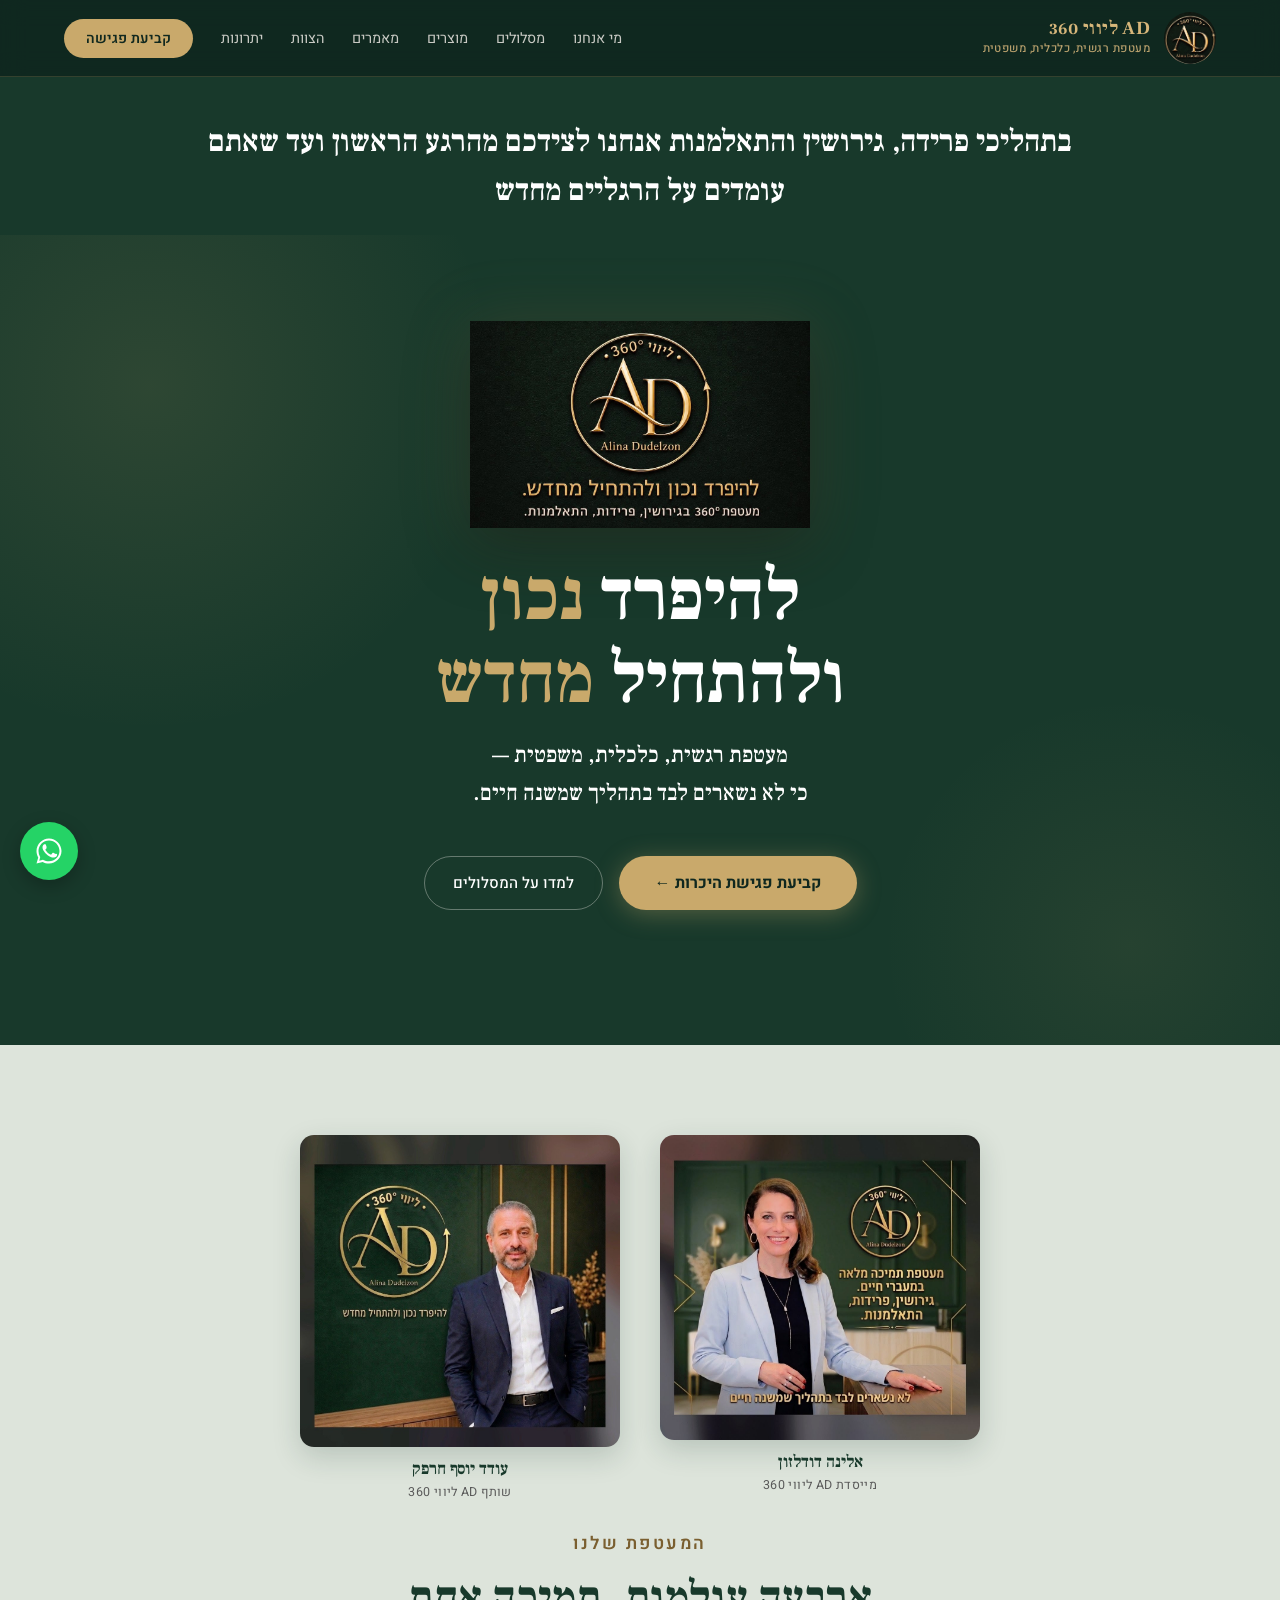
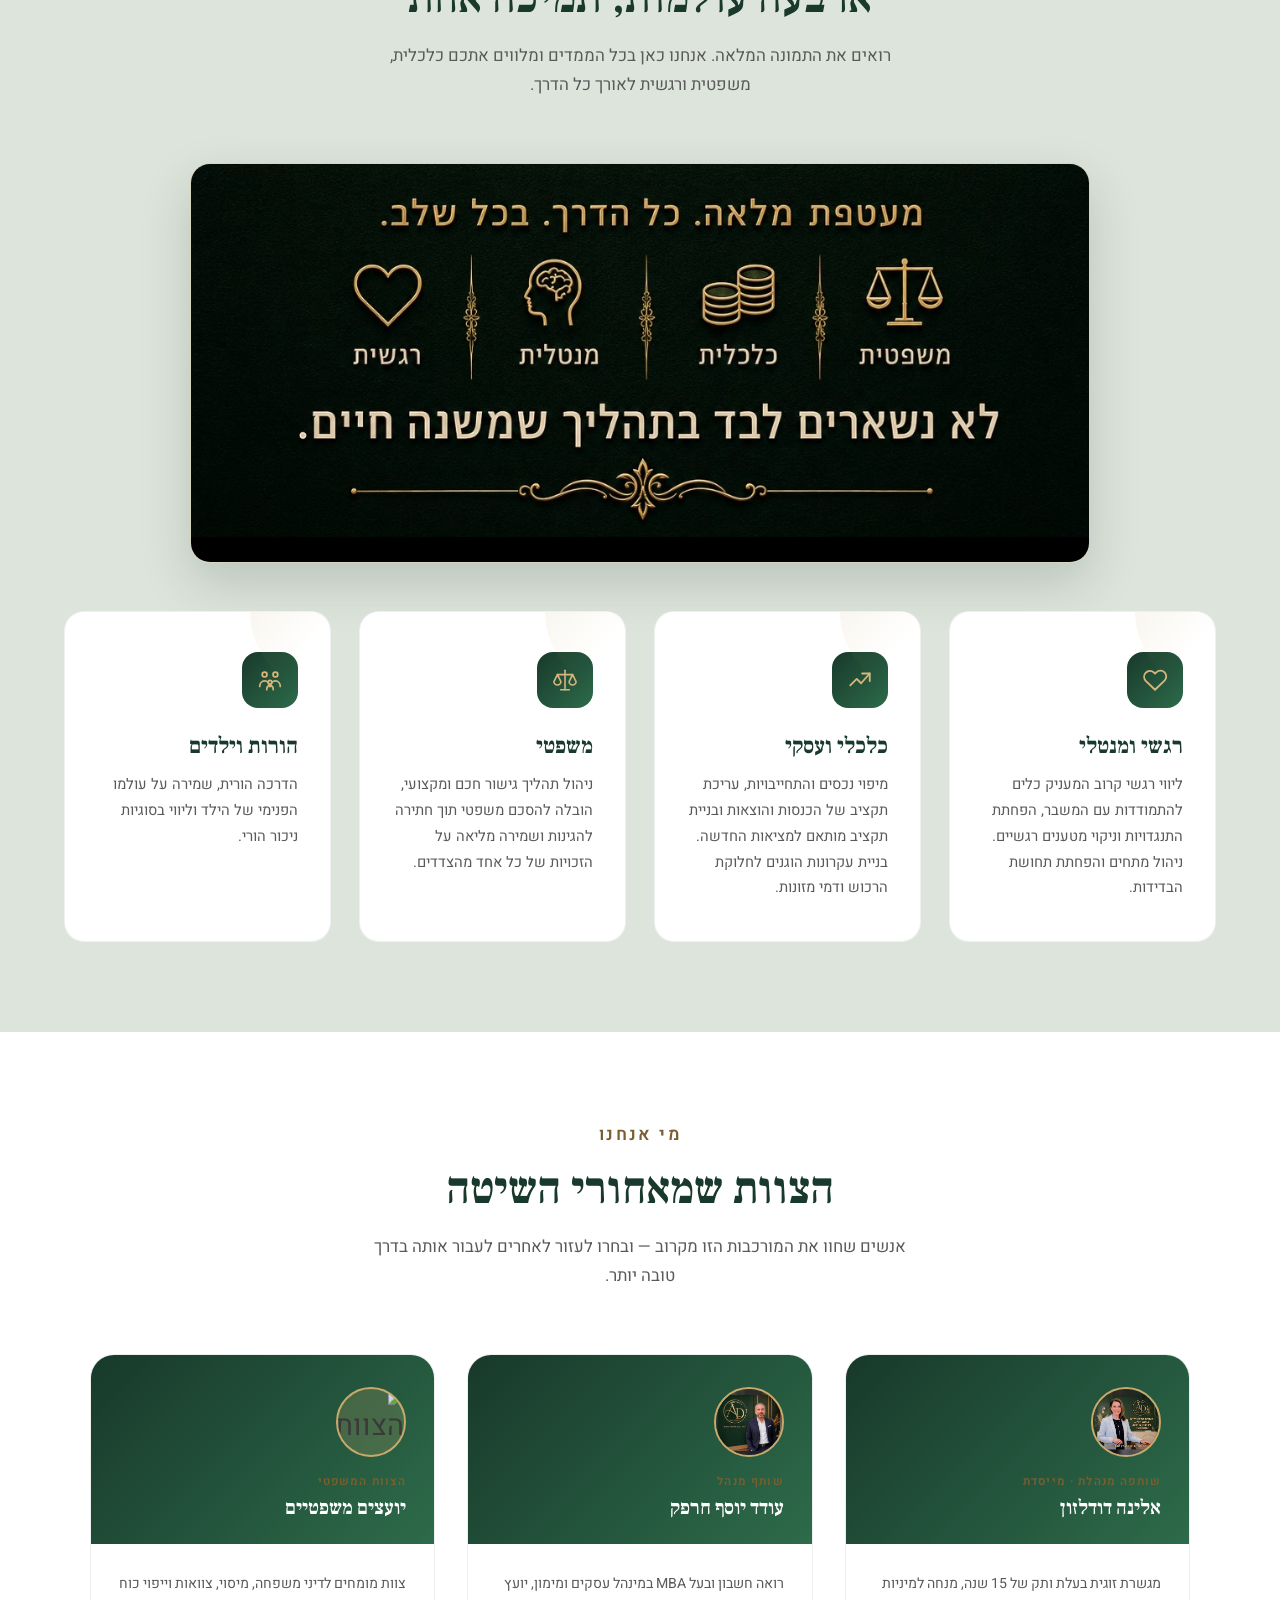
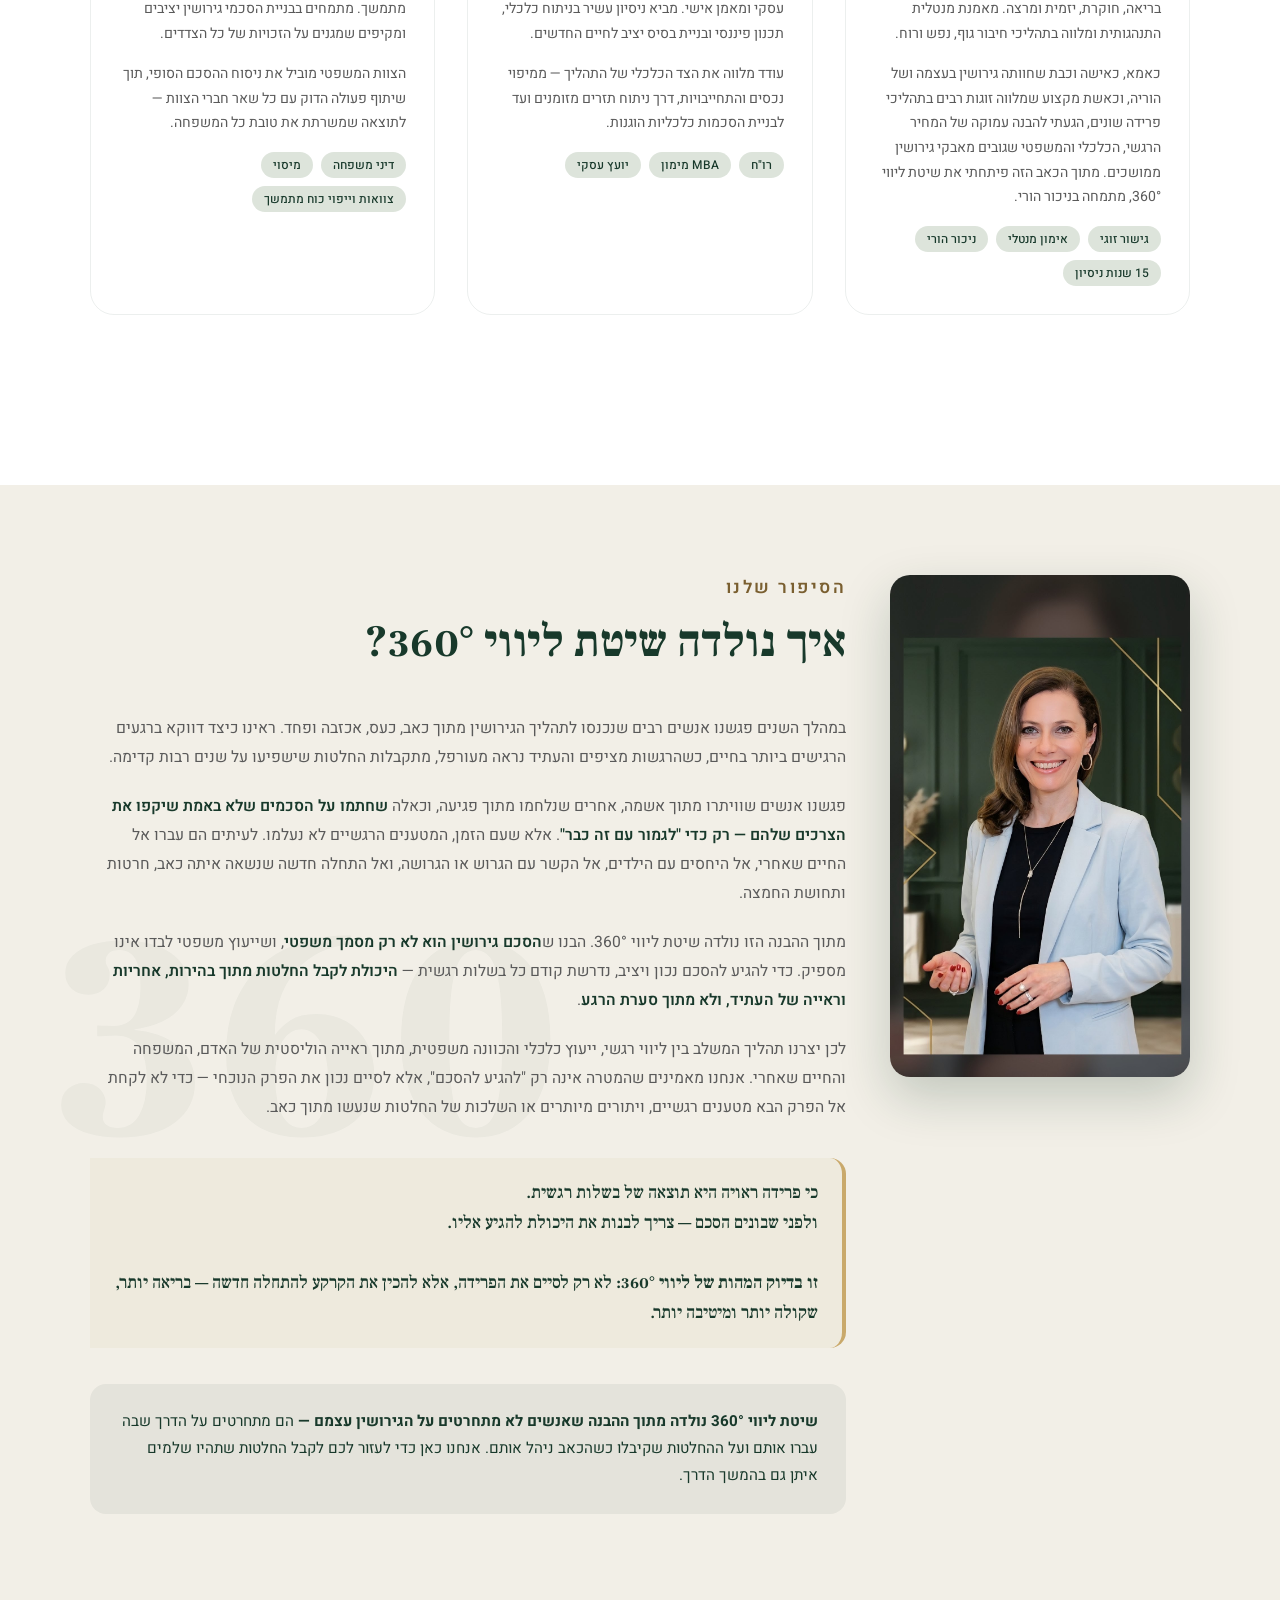
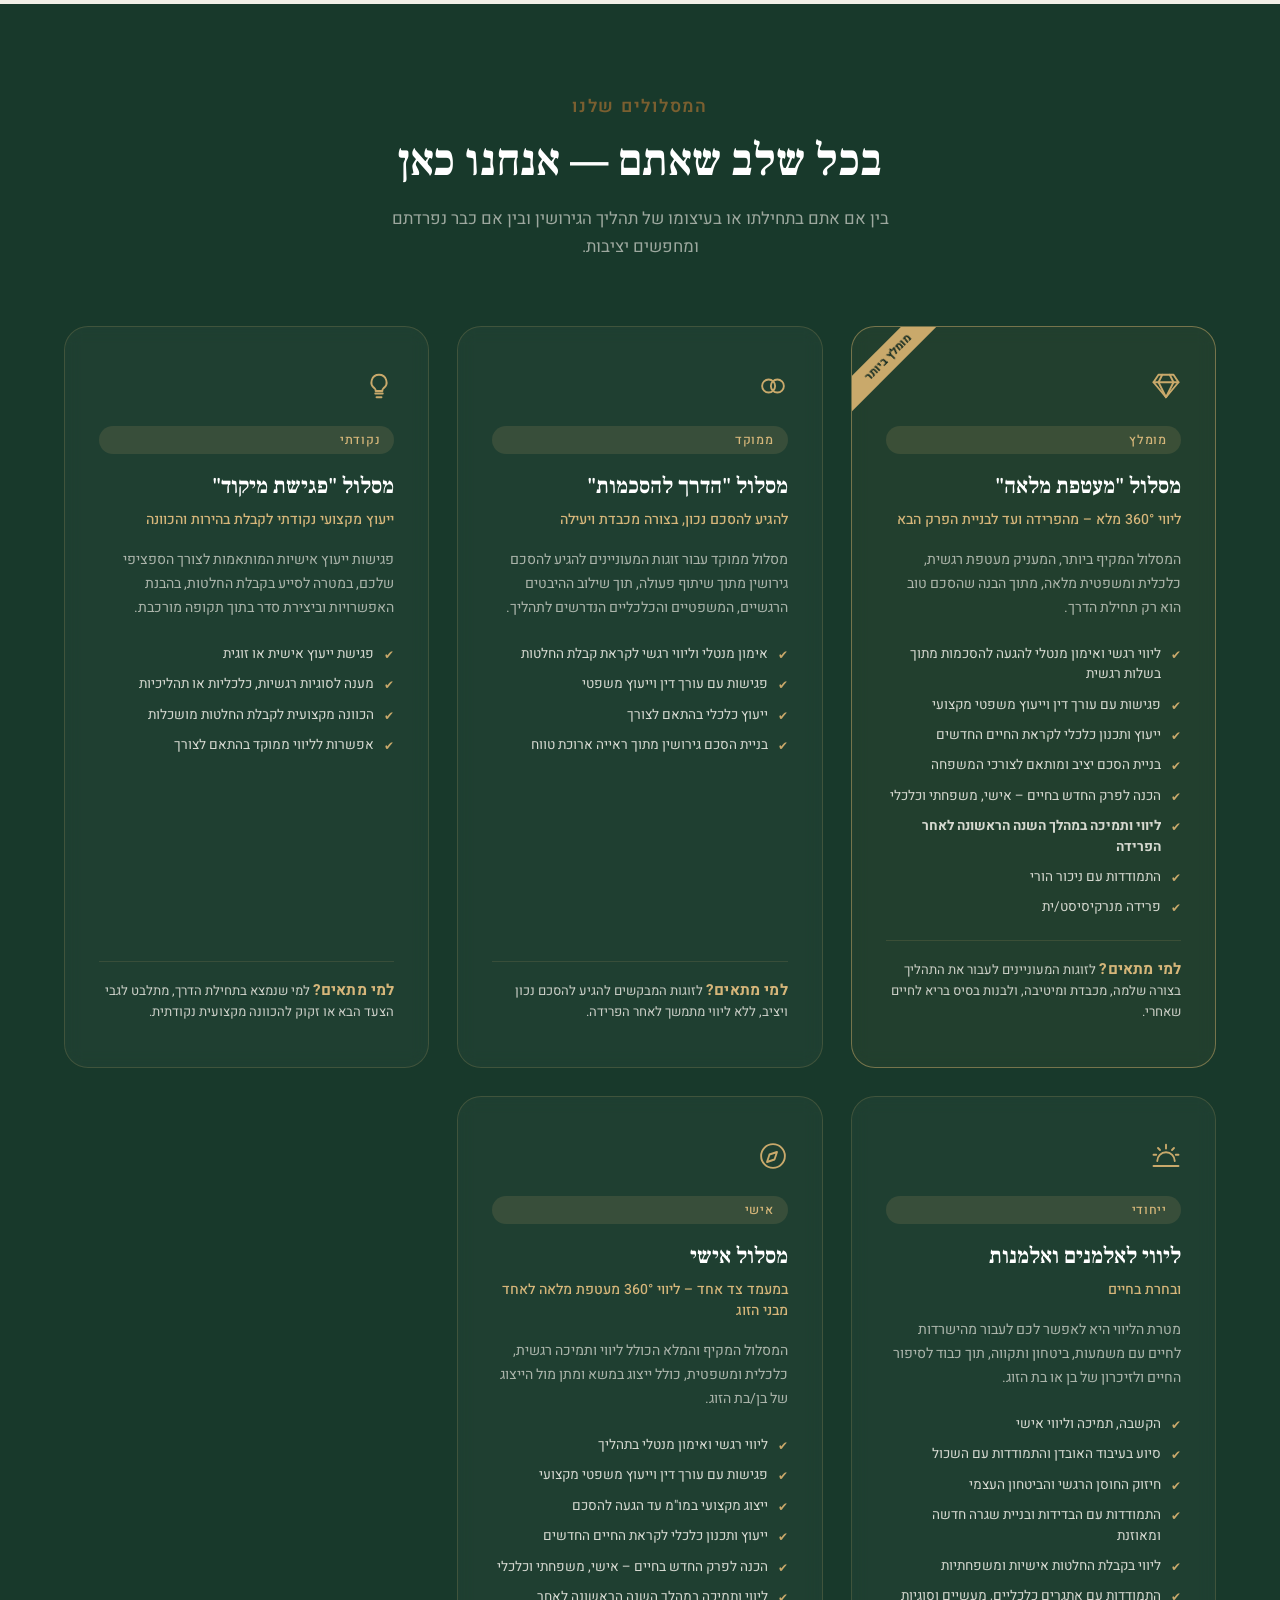
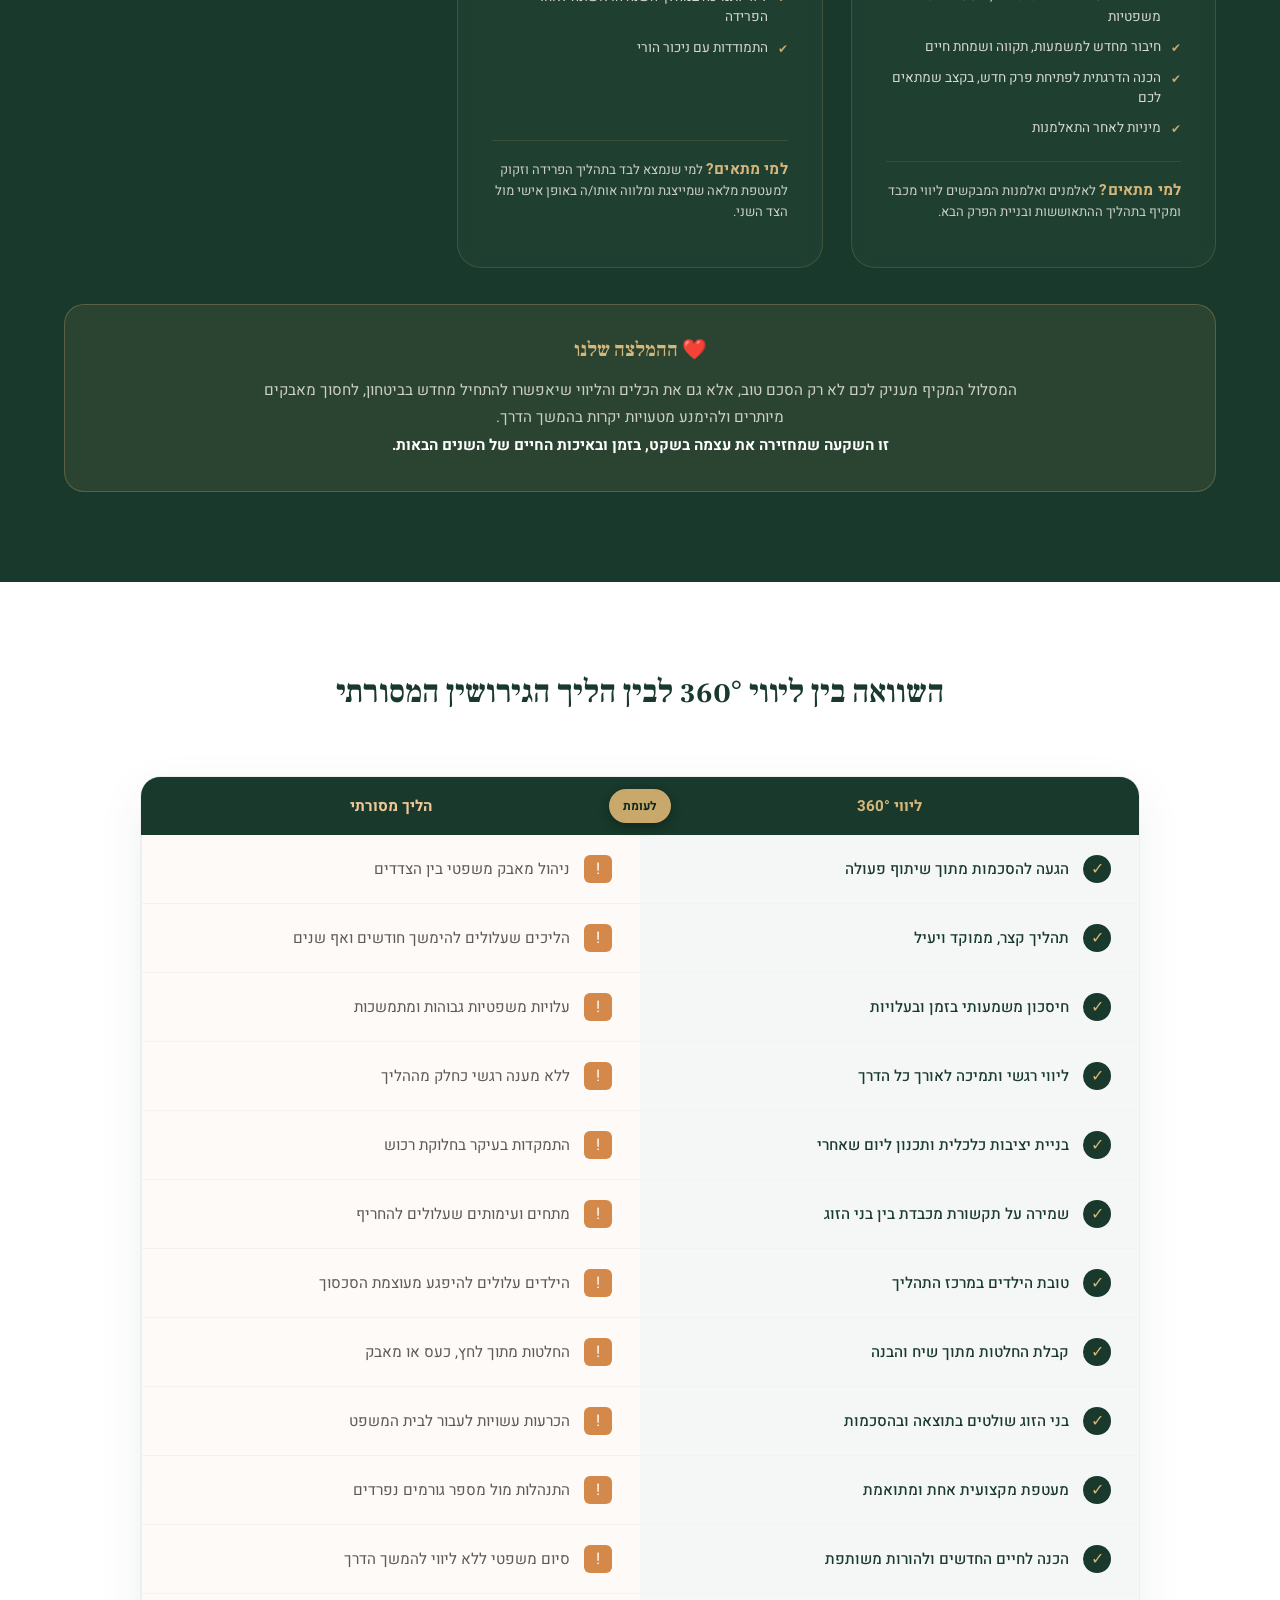
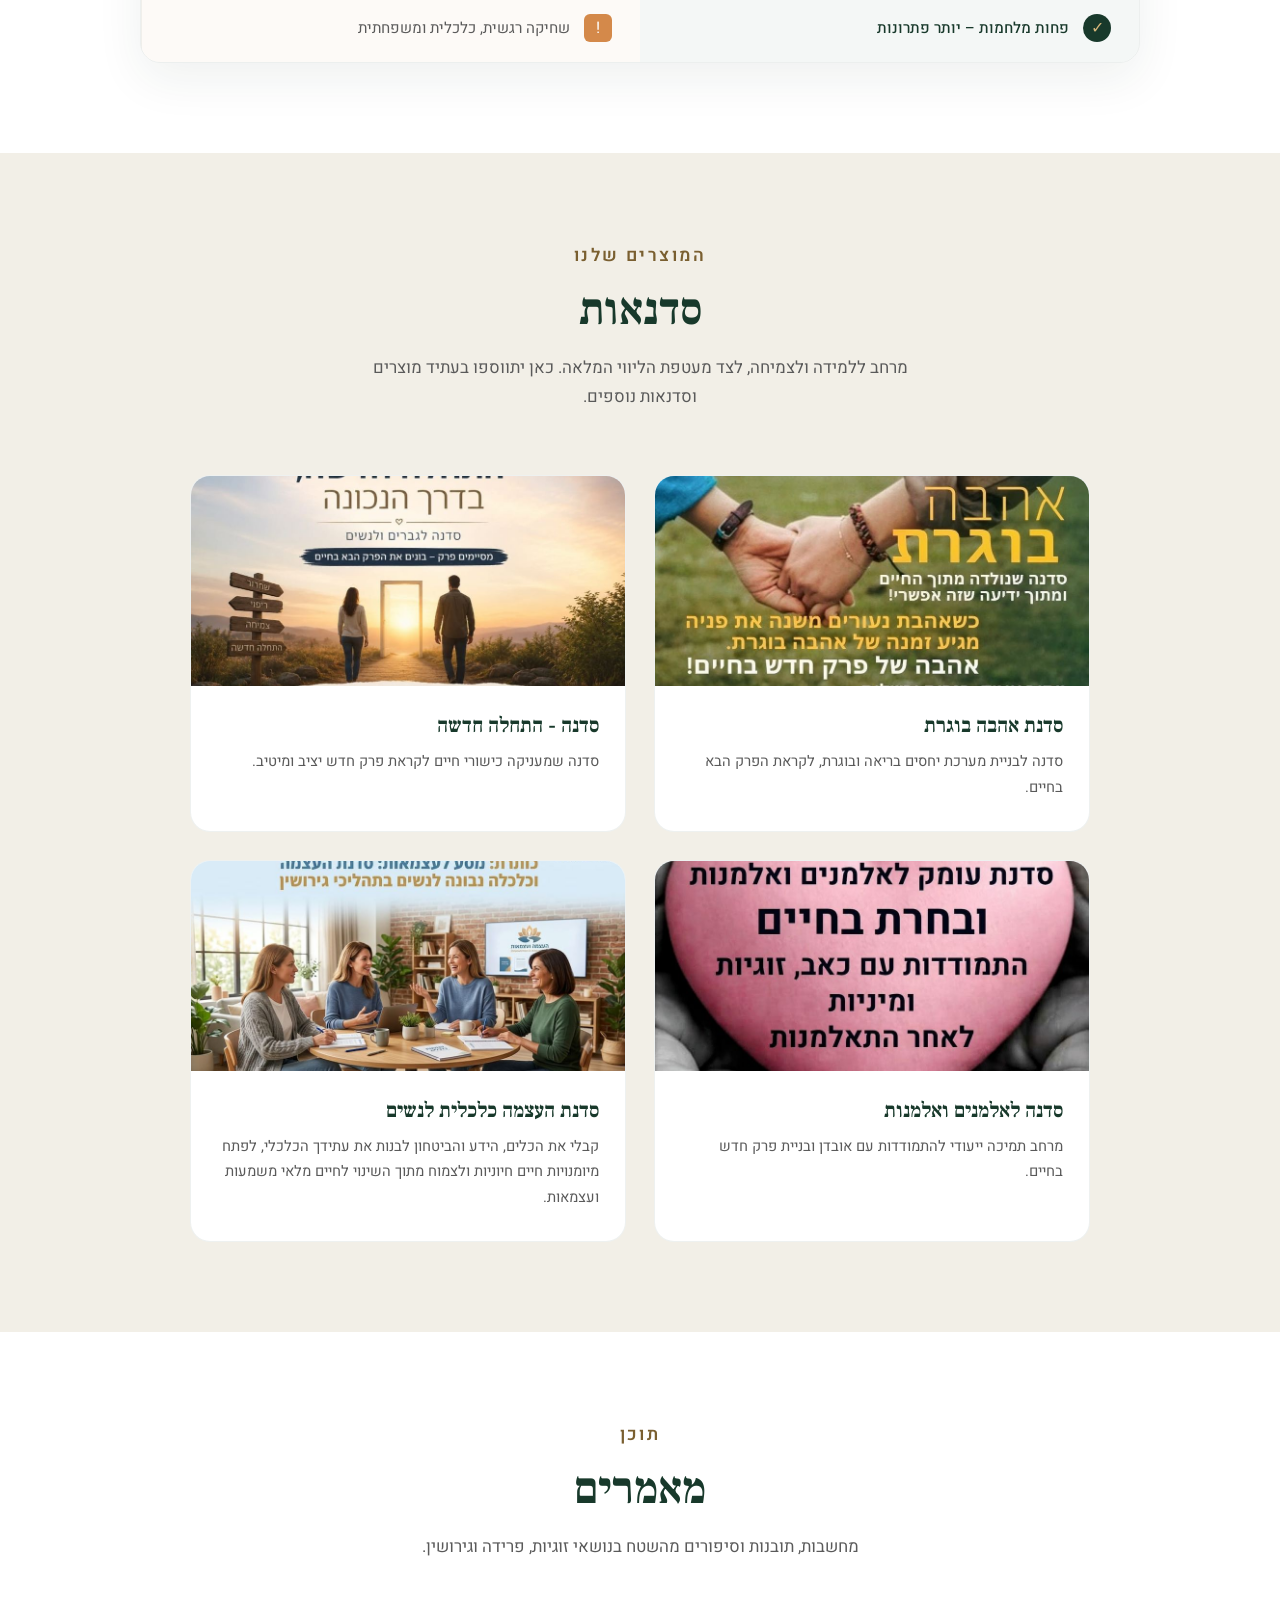
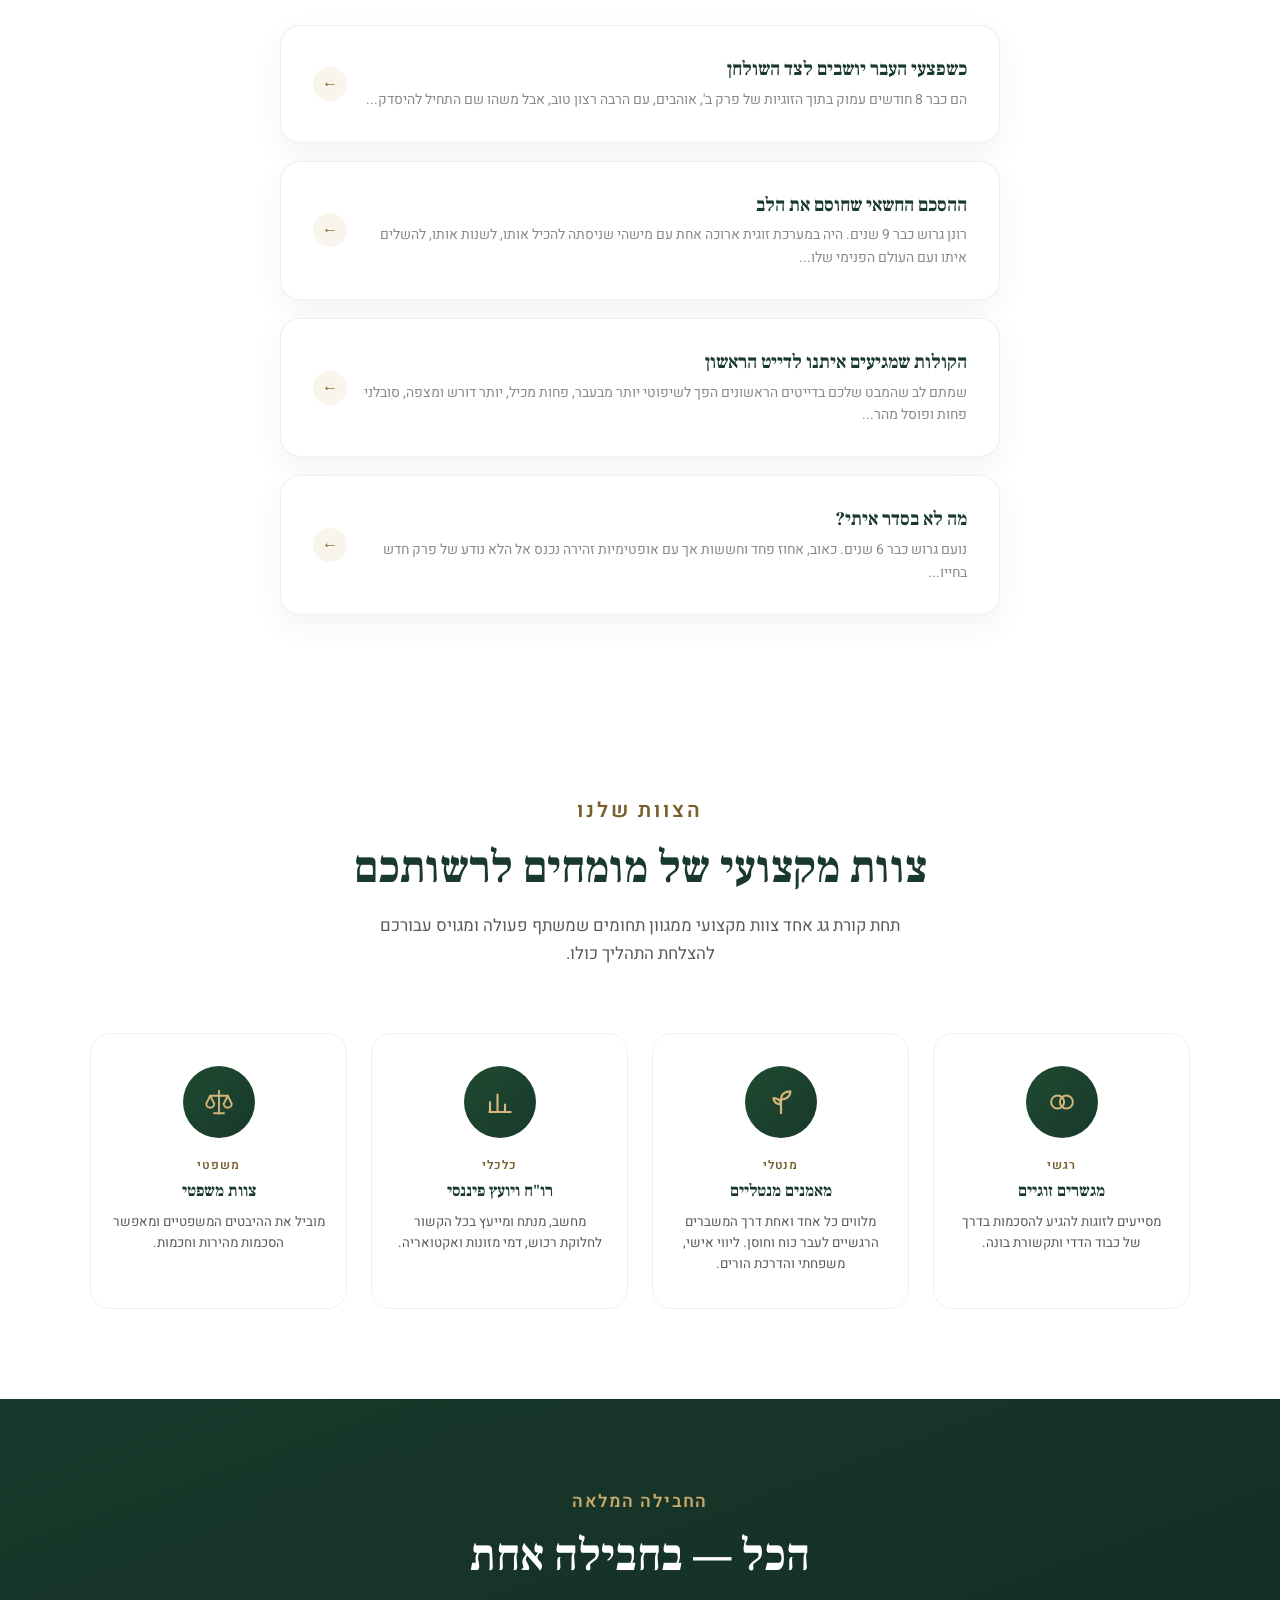
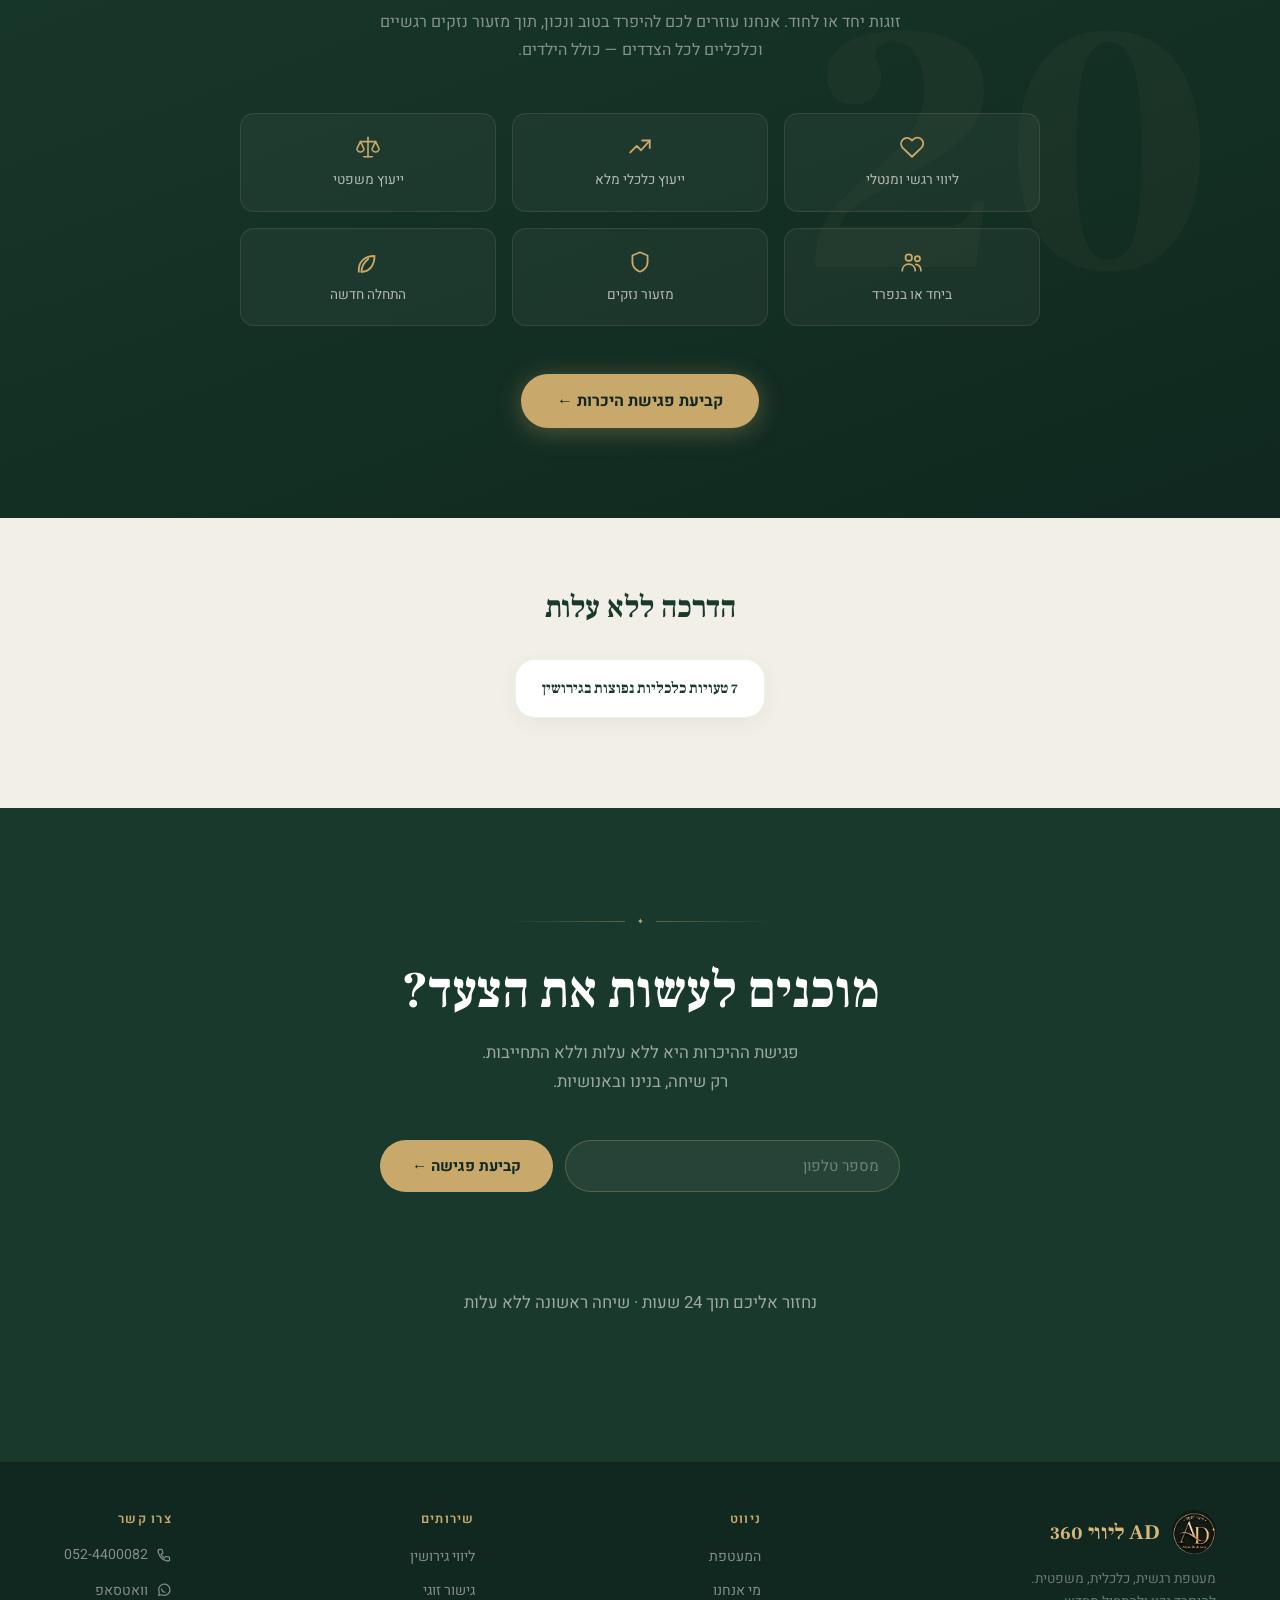
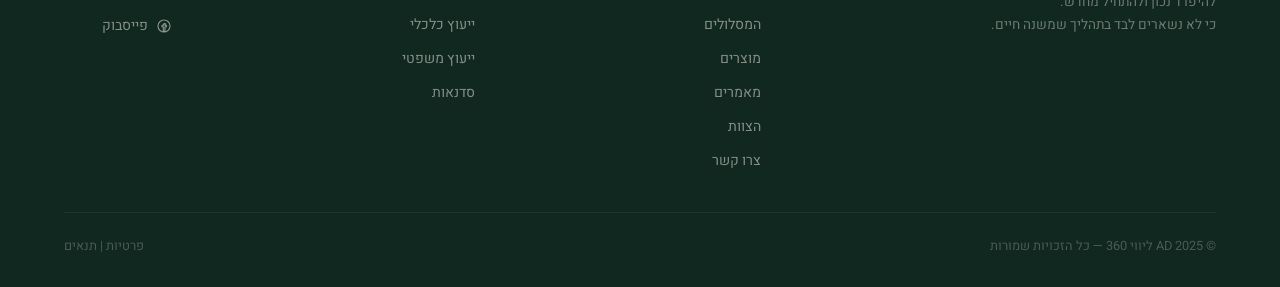
==== index.html @ 7d6de48c "Add files via upload" ====
<!DOCTYPE html>
<html lang="he" dir="rtl">
<head>
  <meta charset="UTF-8">
  <meta name="viewport" content="width=device-width, initial-scale=1.0, viewport-fit=cover">

  <!-- Google Tag Manager -->
  <script>
  (function(w,d,s,l,i){
  w[l]=w[l]||[];
  w[l].push({'gtm.start':new Date().getTime(),event:'gtm.js'});
  var f=d.getElementsByTagName(s)[0],
  j=d.createElement(s),
  dl=l!='dataLayer'?'&l='+l:'';
  j.async=true;
  j.src='https://www.googletagmanager.com/gtm.js?id='+i+dl;
  f.parentNode.insertBefore(j,f);
  })(window,document,'script','dataLayer','GTM-TQXBNP52');
  </script>
  <!-- End Google Tag Manager -->

  <title>AD ליווי 360 | ליווי 360° לפרידה וגירושין - אלינה דודלזון</title>
  <meta name="description" content="AD ליווי 360 עם אלינה דודלזון - מעטפת ליווי מלאה בתהליכי פרידה, גירושין והתאלמנות: ליווי רגשי, ייעוץ כלכלי ומשפטי במקום אחד. להיפרד נכון, להתחיל מחדש.">
  <meta name="keywords" content="ליווי גירושין, ליווי פרידה, גישור זוגי, ייעוץ כלכלי גירושין, ייעוץ משפטי גירושין, ליווי אלמנים ואלמנות, אלינה דודלזון, AD 360">
  <meta name="author" content="אלינה דודלזון - AD ליווי 360">
  <meta name="robots" content="index, follow">
  <link rel="canonical" href="https://www.ad360.global">

  <!-- Open Graph -->
  <meta property="og:type" content="website">
  <meta property="og:site_name" content="AD ליווי 360">
  <meta property="og:title" content="AD ליווי 360 | ליווי 360° לפרידה וגירושין - אלינה דודלזון">
  <meta property="og:description" content="מעטפת ליווי מלאה בתהליכי פרידה, גירושין והתאלמנות: ליווי רגשי, ייעוץ כלכלי ומשפטי במקום אחד. להיפרד נכון, להתחיל מחדש.">
  <meta property="og:url" content="https://www.ad360.global">
  <meta property="og:locale" content="he_IL">
  <meta property="og:image" content="https://www.ad360.global/assets/img/og-share-image.jpg">
  <meta property="og:image:width" content="1200">
  <meta property="og:image:height" content="630">

  <!-- Twitter Card -->
  <meta name="twitter:card" content="summary_large_image">
  <meta name="twitter:title" content="AD ליווי 360 | ליווי 360° לפרידה וגירושין">
  <meta name="twitter:description" content="מעטפת ליווי מלאה בתהליכי פרידה, גירושין והתאלמנות: ליווי רגשי, ייעוץ כלכלי ומשפטי במקום אחד.">
  <meta name="twitter:image" content="https://www.ad360.global/assets/img/og-share-image.jpg">

  <!-- Favicons (real optimized files, generated from site logo) -->
  <link rel="icon" type="image/x-icon" href="/favicon.ico">
  <link rel="icon" type="image/png" sizes="16x16" href="/assets/icons/favicon-16x16.png">
  <link rel="icon" type="image/png" sizes="32x32" href="/assets/icons/favicon-32x32.png">
  <link rel="apple-touch-icon" sizes="180x180" href="/assets/icons/apple-touch-icon.png">
  <link rel="icon" type="image/png" sizes="192x192" href="/assets/icons/android-chrome-192x192.png">
  <link rel="icon" type="image/png" sizes="512x512" href="/assets/icons/android-chrome-512x512.png">
  <link rel="manifest" href="/manifest.json">
  <meta name="msapplication-config" content="/browserconfig.xml">
  <meta name="theme-color" content="#18392B">

  <!-- Performance: preload critical logo asset -->
  <link rel="preload" as="image" href="assets/img/logo.jpg" fetchpriority="high">

  <!-- Performance: font loading optimization -->
  <link rel="preconnect" href="https://fonts.googleapis.com">
  <link rel="preconnect" href="https://fonts.gstatic.com" crossorigin>
  <link rel="preload" as="style" href="https://fonts.googleapis.com/css2?family=Frank+Ruhl+Libre:wght@300;400;500;700;900&family=Heebo:wght@300;400;500;600&display=swap" onload="this.onload=null;this.rel='stylesheet'">
  <noscript><link rel="stylesheet" href="https://fonts.googleapis.com/css2?family=Frank+Ruhl+Libre:wght@300;400;500;700;900&family=Heebo:wght@300;400;500;600&display=swap"></noscript>
  <style>
    :root {
      --green-deep:  #18392B;
      --green-dark:  #10281F;
      --green-mid:   #1f4a31;
      --green-light: #2d6b4a;
      --gold:        #C9A96B;
      --gold-light:  #D6B67A;
      --gold-pale:   #f0e4c0;
      --cream:       #F7F4ED;
      --cream-2:     #F2EFE7;
      --sage:        #DDE4DB;
      --sage-dark:   #CED8CE;
      --white:       #FFFFFF;
      --text-dark:   #3A3A3A;
      --text-mid:    #5a5a5a;
      --text-light:  #8a8a8a;
      --gold-on-light: #7a5f30; /* WCAG AA-compliant gold (>=4.5:1) for text on white/cream/sage backgrounds */
    }

    * { margin: 0; padding: 0; box-sizing: border-box; }
    html { scroll-behavior: smooth; }

    /* Accessibility: visible keyboard focus outline (does not alter default visual flow) */
    a:focus-visible,
    button:focus-visible,
    input:focus-visible,
    textarea:focus-visible,
    [tabindex]:focus-visible {
      outline: 2px solid var(--gold, #C9A96B);
      outline-offset: 2px;
      border-radius: 4px;
    }

    /* Skip-to-content link: invisible until keyboard-focused */
    .skip-link {
      position: absolute; top: -100%; right: 12px; z-index: 1000;
      background: var(--green-deep, #18392B); color: #fff;
      padding: 10px 18px; border-radius: 8px; text-decoration: none;
      transition: top 0.2s;
    }
    .skip-link:focus { top: 12px; }

    /* WhatsApp floating button */
    .wa-float-btn {
      position: fixed;
      bottom: max(20px, env(safe-area-inset-bottom));
      left: max(20px, env(safe-area-inset-left));
      z-index: 200;
      width: 58px; height: 58px;
      display: flex; align-items: center; justify-content: center;
      background: #25D366; border-radius: 50%;
      box-shadow: 0 6px 18px rgba(0,0,0,0.25);
      transition: transform 0.25s ease, box-shadow 0.25s ease;
    }
    .wa-float-btn:hover, .wa-float-btn:focus-visible {
      transform: scale(1.08);
      box-shadow: 0 8px 22px rgba(0,0,0,0.32);
    }
    .wa-float-btn svg { width: 30px; height: 30px; }
    @media (max-width: 480px) {
      .wa-float-btn { width: 52px; height: 52px; bottom: max(16px, env(safe-area-inset-bottom)); left: max(16px, env(safe-area-inset-left)); }
      .wa-float-btn svg { width: 26px; height: 26px; }
    }
    body {
      font-family: 'Heebo', sans-serif;
      background: var(--cream);
      color: var(--text-dark);
      direction: rtl;
      overflow-x: hidden;
    }

    /* ─── NAV ─── */
    nav {
      position: fixed; top: 0; right: 0; left: 0; z-index: 100;
      padding: 12px 5%;
      display: flex; justify-content: space-between; align-items: center;
      background: rgba(16, 40, 31, 0.97);
      backdrop-filter: blur(12px);
      border-bottom: 1px solid rgba(201,169,107,0.2);
    }

    .nav-logo-wrap {
      display: flex; align-items: center; gap: 14px;
      text-decoration: none;
    }

    .nav-logo-svg {
      width: 52px; height: 52px; flex-shrink: 0;
      border-radius: 50%; object-fit: cover;
    }

    .nav-logo-text {
      display: flex; flex-direction: column;
    }
    .nav-logo-text .brand {
      font-family: 'Frank Ruhl Libre', serif;
      font-size: 1.15rem; font-weight: 700;
      color: var(--gold-light);
      letter-spacing: 0.02em;
      line-height: 1;
    }
    .nav-logo-text .tagline {
      font-size: 0.72rem; font-weight: 500;
      color: rgba(214,182,122,0.85);
      letter-spacing: 0.04em;
      margin-top: 3px;
    }

    .nav-links { display: flex; gap: 28px; list-style: none; }
    .nav-links a {
      color: rgba(247,244,237,0.8);
      text-decoration: none; font-size: 0.9rem; font-weight: 400;
      transition: color 0.3s;
    }
    .nav-links a:hover { color: var(--gold-light); }

    .nav-cta {
      background: var(--gold) !important;
      color: var(--green-dark) !important;
      padding: 9px 22px; border-radius: 30px;
      font-weight: 600 !important; font-size: 0.88rem !important;
      transition: background 0.3s, transform 0.2s !important;
    }
    .nav-cta:hover { background: var(--gold-light) !important; transform: translateY(-1px); }

    .menu-btn {
      display: none; background: none;
      border: 1px solid rgba(201,169,107,0.3);
      color: var(--gold); padding: 8px 12px;
      border-radius: 8px; cursor: pointer; font-size: 1rem;
    }

    /* ─── LEAD BANNER (below nav bar) ─── */
    .lead-banner {
      padding: 118px 5% 20px;
      background: var(--green-deep);
      text-align: center;
    }
    .lead-banner p {
      font-family: 'Frank Ruhl Libre', serif;
      font-size: clamp(1.3rem, 3vw, 1.9rem);
      font-weight: 700;
      color: var(--white);
      line-height: 1.6;
      max-width: 900px;
      margin: 0 auto;
      animation: fadeUp 1s ease both;
    }

    /* ─── HERO (cream background) ─── */
    .hero {
      min-height: 90vh;
      background: var(--green-deep);
      display: flex; align-items: center;
      position: relative; overflow: hidden;
      padding: 30px 5% 80px;
    }
    .hero::before {
      content: '';
      position: absolute; top: -200px; left: -200px;
      width: 700px; height: 700px;
      background: radial-gradient(circle, rgba(201,169,107,0.12) 0%, transparent 70%);
      border-radius: 50%;
      animation: breathe 8s ease-in-out infinite;
    }
    .hero::after {
      content: '';
      position: absolute; bottom: -150px; right: -100px;
      width: 500px; height: 500px;
      background: radial-gradient(circle, rgba(201,169,107,0.08) 0%, transparent 70%);
      border-radius: 50%;
      animation: breathe 10s ease-in-out infinite reverse;
    }

    @keyframes breathe {
      0%,100% { transform: scale(1); opacity: 0.6; }
      50%     { transform: scale(1.15); opacity: 1; }
    }

    .hero-content {
      max-width: 680px; position: relative; z-index: 2;
      animation: fadeUp 1s ease both;
      margin: 0 auto;
      text-align: center;
      display: flex; flex-direction: column; align-items: center;
    }

    .hero-logo-top {
      width: 340px; max-width: 80vw; margin-bottom: 28px;
      animation: fadeUp 1s ease 0.15s both;
      filter: drop-shadow(0 20px 30px rgba(0,0,0,0.35)) drop-shadow(0 0 30px rgba(201,169,107,0.15));
    }
    .hero-logo-top img {
      width: 100%; height: auto; display: block;
    }

    .hero-buttons { justify-content: center; }

    @keyframes fadeUp {
      from { opacity: 0; transform: translateY(30px); }
      to   { opacity: 1; transform: translateY(0); }
    }

    .hero h1 {
      font-family: 'Frank Ruhl Libre', serif;
      font-size: clamp(2.8rem, 6vw, 4.5rem);
      font-weight: 700; color: var(--white);
      line-height: 1.15; margin-bottom: 14px;
      animation: fadeUp 1s ease 0.3s both;
    }
    .hero h1 em { font-style: normal; color: var(--gold); }

    .hero-sub {
      font-family: 'Frank Ruhl Libre', serif;
      font-size: clamp(1.1rem, 2.4vw, 1.4rem);
      color: var(--white);
      margin-bottom: 44px; font-weight: 500; line-height: 1.7;
      animation: fadeUp 1s ease 0.4s both;
    }

    .hero-buttons {
      display: flex; gap: 16px; flex-wrap: wrap;
      animation: fadeUp 1s ease 0.6s both;
    }

    .btn-primary {
      background: var(--gold); color: var(--green-dark);
      padding: 15px 36px; border-radius: 50px;
      text-decoration: none; font-weight: 700; font-size: 1rem;
      transition: all 0.3s;
      box-shadow: 0 4px 24px rgba(201,169,107,0.35);
      display: inline-flex; align-items: center; gap: 8px;
    }
    .btn-primary:hover {
      background: var(--gold-light); transform: translateY(-2px);
      box-shadow: 0 8px 32px rgba(201,169,107,0.45);
    }

    .btn-secondary {
      color: var(--white); padding: 15px 28px; border-radius: 50px;
      text-decoration: none; font-weight: 500; font-size: 0.95rem;
      border: 1.5px solid rgba(247,244,237,0.35);
      transition: all 0.3s; display: inline-flex; align-items: center; gap: 8px;
    }
    .btn-secondary:hover { border-color: var(--gold); color: var(--gold); }

    .hero-visual {
      position: absolute; left: 6%; top: 40px;
      width: 320px;
      animation: fadeUp 1.2s ease 0.4s both;
      perspective: 1200px;
    }
    .hero-logo-3d {
      position: relative;
      border-radius: 50%;
      animation: logoFloat 6s ease-in-out infinite;
      transform-style: preserve-3d;
      filter: drop-shadow(0 30px 40px rgba(24,57,43,0.35)) drop-shadow(0 0 40px rgba(201,169,107,0.18));
    }
    .hero-logo-large {
      width: 100%; height: auto; display: block;
      border-radius: 50%;
      object-fit: cover;
      position: relative; z-index: 1;
      box-shadow:
        0 2px 0 rgba(255,255,255,0.15) inset,
        0 -12px 26px rgba(0,0,0,0.45) inset,
        0 10px 18px rgba(255,255,255,0.08) inset,
        0 0 0 6px rgba(201,169,107,0.9),
        0 0 0 7px rgba(24,57,43,0.6),
        0 25px 50px rgba(24,57,43,0.4);
    }
    .hero-logo-3d::after {
      content: '';
      position: absolute; inset: 0; border-radius: 50%;
      background: linear-gradient(135deg, rgba(255,255,255,0.35) 0%, rgba(255,255,255,0.08) 22%, transparent 45%, transparent 70%, rgba(0,0,0,0.25) 100%);
      pointer-events: none; z-index: 2;
      mix-blend-mode: overlay;
    }
    .hero-logo-3d::before {
      content: '';
      position: absolute; left: 8%; right: 8%; bottom: -22px;
      height: 28px; border-radius: 50%;
      background: radial-gradient(ellipse, rgba(24,57,43,0.35) 0%, transparent 72%);
      animation: shadowPulse 6s ease-in-out infinite;
      z-index: 0;
    }
    @keyframes logoFloat {
      0%, 100% { transform: translateY(0) rotateY(0deg) rotateX(0deg); }
      25%      { transform: translateY(-10px) rotateY(6deg) rotateX(2deg); }
      50%      { transform: translateY(-2px) rotateY(0deg) rotateX(0deg); }
      75%      { transform: translateY(-12px) rotateY(-6deg) rotateX(-2deg); }
    }
    @keyframes shadowPulse {
      0%, 100% { transform: scale(1); opacity: 0.7; }
      50%      { transform: scale(0.82); opacity: 0.45; }
    }
    @media (prefers-reduced-motion: reduce) {
      .hero-logo-3d, .hero-logo-3d::before { animation: none; }
    }

    /* ─── PILLARS (sage background) ─── */
    .pillars {
      padding: 90px 5%;
      background: var(--sage);
    }

    .section-header { text-align: center; margin-bottom: 64px; }

    .founders-row {
      display: flex; justify-content: center; align-items: flex-start;
      gap: 40px; flex-wrap: wrap; margin-bottom: 30px;
    }
    .founder-item { display: flex; flex-direction: column; align-items: center; }
    .founder-photo {
      width: 320px; max-width: 80vw; border-radius: 14px; overflow: hidden;
      box-shadow: 0 10px 28px rgba(24,57,43,0.18);
      margin-bottom: 12px;
    }
    .founder-photo img { width: 100%; height: auto; display: block; }
    .founder-name {
      font-family: 'Frank Ruhl Libre', serif; font-weight: 700;
      color: var(--green-deep); font-size: 1.05rem; line-height: 1.3;
    }
    .founder-role {
      font-size: 0.78rem; color: var(--text-mid);
      letter-spacing: 0.03em; margin-top: 2px;
    }

    .section-tag {
      display: inline-block; color: var(--gold-on-light);
      font-size: 0.78rem; letter-spacing: 0.12em;
      text-transform: uppercase; margin-bottom: 14px; font-weight: 600;
    }

    .section-title {
      font-family: 'Frank Ruhl Libre', serif;
      font-size: clamp(2rem, 4vw, 2.8rem);
      font-weight: 700; color: var(--green-deep); line-height: 1.25;
    }

    .section-subtitle {
      margin-top: 16px; color: var(--text-mid);
      font-size: 1.05rem; line-height: 1.7;
      max-width: 560px; margin-right: auto; margin-left: auto;
    }

    .pillars-banner {
      max-width: 900px; margin: 0 auto 48px; text-align: center;
    }
    .pillars-banner img {
      width: 100%; height: auto; display: block;
      border-radius: 20px;
      box-shadow: 0 20px 50px rgba(24,57,43,0.18);
      border: 1px solid rgba(201,169,107,0.25);
    }

    .pillars-grid {
      display: grid; grid-template-columns: repeat(4, 1fr);
      gap: 28px; max-width: 1300px; margin: 0 auto;
    }

    .pillar-card {
      background: var(--white); border-radius: 20px;
      padding: 40px 32px;
      border: 1px solid rgba(24,57,43,0.07);
      transition: transform 0.3s, box-shadow 0.3s;
      position: relative; overflow: hidden;
    }
    .pillar-card::before {
      content: ''; position: absolute; top: 0; right: 0;
      width: 80px; height: 80px;
      background: linear-gradient(135deg, rgba(201,169,107,0.1) 0%, transparent 60%);
      border-radius: 0 20px 0 80px;
    }
    .pillar-card:hover { transform: translateY(-6px); box-shadow: 0 20px 48px rgba(24,57,43,0.1); }

    .pillar-icon {
      width: 56px; height: 56px;
      background: linear-gradient(135deg, var(--green-deep), var(--green-light));
      border-radius: 16px; display: flex; align-items: center;
      justify-content: center; margin-bottom: 24px; color: var(--gold-light);
    }
    .pillar-icon svg { width: 26px; height: 26px; }

    .workshop-card {
      background: var(--white); border-radius: 20px; overflow: hidden;
      border: 1px solid rgba(24,57,43,0.07);
      transition: transform 0.3s, box-shadow 0.3s;
    }
    .workshop-card:hover { transform: translateY(-6px); box-shadow: 0 20px 48px rgba(24,57,43,0.1); }
    .workshop-card img {
      width: 100%; height: 210px; object-fit: cover; display: block;
    }
    .workshop-card-body { padding: 26px 26px 30px; }
    .workshop-title {
      font-family: 'Frank Ruhl Libre', serif;
      font-size: 1.3rem; font-weight: 700;
      color: var(--green-deep); margin-bottom: 10px;
    }
    .workshop-desc { color: var(--text-mid); font-size: 0.92rem; line-height: 1.75; }
    .pillar-title {
      font-family: 'Frank Ruhl Libre', serif;
      font-size: 1.4rem; font-weight: 700;
      color: var(--green-deep); margin-bottom: 12px;
    }
    .pillar-desc { color: var(--text-mid); font-size: 0.92rem; line-height: 1.75; }

    /* ─── ABOUT (מי אנחנו) ─── */
    .about {
      padding: 90px 5%;
      background: var(--white);
    }

    .about-intro {
      max-width: 760px; margin: 0 auto 64px;
      text-align: center;
    }
    .about-intro p {
      color: var(--text-mid); font-size: 1.05rem; line-height: 1.8;
    }

    .about-team {
      display: grid; grid-template-columns: repeat(3, 1fr);
      gap: 32px; max-width: 1100px; margin: 0 auto 80px;
    }

    .about-card {
      border-radius: 24px; overflow: hidden;
      border: 1px solid rgba(24,57,43,0.08);
      transition: transform 0.3s, box-shadow 0.3s;
    }
    .about-card:hover { transform: translateY(-5px); box-shadow: 0 20px 50px rgba(24,57,43,0.1); }

    .about-card-header {
      background: linear-gradient(135deg, var(--green-deep), var(--green-light));
      padding: 32px 28px 24px;
      display: flex; flex-direction: column; align-items: flex-start;
    }
    .about-card-avatar {
      width: 70px; height: 70px; border-radius: 50%;
      background: rgba(201,169,107,0.2);
      border: 2px solid var(--gold);
      display: flex; align-items: center; justify-content: center;
      font-size: 1.8rem; margin-bottom: 16px;
      overflow: hidden;
    }
    .about-card-avatar img {
      width: 100%; height: 100%; object-fit: cover; object-position: center 15%;
    }
    .about-card-role {
      font-size: 0.72rem; color: var(--gold-on-light); letter-spacing: 0.1em;
      text-transform: uppercase; font-weight: 600; margin-bottom: 6px;
    }
    .about-card-name {
      font-family: 'Frank Ruhl Libre', serif;
      font-size: 1.25rem; font-weight: 700; color: #fff; line-height: 1.2;
    }

    .about-card-body { padding: 28px; }
    .about-card-body p { color: var(--text-mid); font-size: 0.88rem; line-height: 1.75; margin-bottom: 16px; }
    .about-card-body p:last-child { margin-bottom: 0; }

    .about-tags { display: flex; flex-wrap: wrap; gap: 8px; margin-top: 14px; }
    .about-tag {
      background: var(--sage); color: var(--green-deep);
      padding: 4px 12px; border-radius: 20px;
      font-size: 0.75rem; font-weight: 500;
    }

    /* ─── ORIGIN STORY (איך נולדה השיטה) ─── */
    .origin {
      padding: 90px 5%;
      background: var(--cream-2);
      position: relative;
    }
    .origin::before {
      content: '360';
      position: absolute; left: 4%; top: 50%;
      transform: translateY(-50%);
      font-family: 'Frank Ruhl Libre', serif;
      font-size: 18rem; font-weight: 900;
      color: rgba(24,57,43,0.04);
      line-height: 1; pointer-events: none;
    }

    .origin-inner {
      max-width: 800px; margin: 0 auto; position: relative; z-index: 2;
    }

    .origin-layout {
      display: flex; align-items: flex-start; gap: 44px;
      max-width: 1100px; margin: 0 auto; position: relative; z-index: 2;
    }
    .origin-photo-wrap {
      flex: 0 0 300px; position: sticky; top: 130px;
    }
    .origin-photo {
      width: 100%; border-radius: 20px; object-fit: cover;
      box-shadow: 0 20px 50px rgba(24,57,43,0.22);
    }
    .origin-layout .origin-inner { max-width: none; margin: 0; flex: 1; }
    @media (max-width: 900px) {
      .origin-layout { flex-direction: column; }
      .origin-photo-wrap { flex: 0 0 auto; max-width: 260px; margin: 0 auto 20px; position: static; }
    }

    .origin-lead {
      font-family: 'Frank Ruhl Libre', serif;
      font-size: clamp(1.6rem, 3vw, 2.2rem);
      font-weight: 700; color: var(--green-deep);
      line-height: 1.3; margin-bottom: 36px;
    }
    .origin-lead em { font-style: normal; color: var(--gold); }

    .origin-body {
      display: flex; flex-direction: column; gap: 20px;
    }
    .origin-body p {
      color: var(--text-mid); font-size: 0.98rem; line-height: 1.85;
    }
    .origin-body strong { color: var(--green-deep); font-weight: 600; }

    .origin-quote {
      margin-top: 36px;
      border-right: 4px solid var(--gold);
      padding: 20px 24px;
      background: rgba(201,169,107,0.07);
      border-radius: 0 16px 16px 0;
    }
    .origin-quote p {
      font-family: 'Frank Ruhl Libre', serif;
      font-size: 1.1rem; color: var(--green-deep);
      line-height: 1.7; font-weight: 500;
    }

    /* ─── PATHS ─── */
    .paths { padding: 90px 5%; background: var(--green-deep); position: relative; }
    .paths .section-title { color: #fff; }
    .paths .section-subtitle { color: rgba(247,244,237,0.6); }

    .paths-grid {
      display: grid; grid-template-columns: repeat(3, 1fr);
      gap: 28px; max-width: 1200px; margin: 0 auto;
    }

    .path-card {
      border-radius: 24px; padding: 44px 34px;
      border: 1px solid rgba(201,169,107,0.2);
      position: relative; overflow: hidden;
      background: rgba(255,255,255,0.03);
      backdrop-filter: blur(8px);
      transition: border-color 0.3s, background 0.3s, transform 0.3s;
      display: flex; flex-direction: column;
    }
    .path-card:hover {
      border-color: rgba(201,169,107,0.45);
      background: rgba(255,255,255,0.05);
      transform: translateY(-4px);
    }
    .path-card.featured {
      border-color: rgba(201,169,107,0.5);
      background: rgba(201,169,107,0.06);
    }
    .path-card.featured::after {
      content: 'מומלץ ביותר';
      position: absolute; top: 18px; left: -34px;
      background: var(--gold); color: var(--green-dark);
      font-size: 0.7rem; font-weight: 700;
      padding: 4px 40px; transform: rotate(-45deg);
    }

    .path-emoji { margin-bottom: 18px; color: var(--gold); }
    .path-emoji svg { width: 30px; height: 30px; }
    .path-tag {
      display: inline-block; background: rgba(201,169,107,0.15);
      color: var(--gold-light); padding: 5px 14px; border-radius: 20px;
      font-size: 0.78rem; letter-spacing: 0.06em; margin-bottom: 18px; font-weight: 500;
    }
    .path-title {
      font-family: 'Frank Ruhl Libre', serif;
      font-size: 1.4rem; font-weight: 700; color: #fff;
      margin-bottom: 8px; line-height: 1.3;
    }
    .path-subtitle { font-size: 0.88rem; color: var(--gold-light); margin-bottom: 18px; font-weight: 500; line-height: 1.5; }
    .path-desc { color: rgba(247,244,237,0.65); font-size: 0.88rem; line-height: 1.7; margin-bottom: 24px; }
    .path-list { list-style: none; display: flex; flex-direction: column; gap: 10px; margin-bottom: 22px; flex-grow: 1; }
    .path-list li {
      display: flex; align-items: flex-start; gap: 10px;
      color: rgba(247,244,237,0.85); font-size: 0.85rem; line-height: 1.5;
    }
    .path-list li::before { content: '✔'; font-size: 0.75rem; margin-top: 2px; flex-shrink: 0; color: var(--gold); }
    .path-fit {
      border-top: 1px solid rgba(201,169,107,0.15);
      padding-top: 16px; font-size: 0.82rem;
      color: rgba(247,244,237,0.8); line-height: 1.6;
    }
    .path-fit strong { color: var(--gold-light); font-weight: 700; font-size: 0.95rem; letter-spacing: 0.01em; }

    .recommendation-box {
      max-width: 1200px; margin: 36px auto 0;
      background: rgba(201,169,107,0.1);
      border: 1px solid rgba(201,169,107,0.3);
      border-radius: 20px; padding: 32px 40px; text-align: center;
    }
    .recommendation-title {
      font-family: 'Frank Ruhl Libre', serif;
      font-size: 1.25rem; font-weight: 700;
      color: var(--gold-light); margin-bottom: 14px;
    }
    .recommendation-text {
      color: rgba(247,244,237,0.8); font-size: 0.95rem; line-height: 1.8;
      max-width: 780px; margin: 0 auto;
    }
    .recommendation-text strong { color: #fff; }

    /* ─── TEAM ─── */
    .team { padding: 90px 5%; background: var(--white); }
    .team-grid {
      display: grid; grid-template-columns: repeat(4, 1fr);
      gap: 24px; max-width: 1100px; margin: 0 auto;
    }
    .team-card {
      text-align: center; padding: 32px 20px; border-radius: 20px;
      border: 1px solid rgba(24,57,43,0.07);
      transition: transform 0.3s, box-shadow 0.3s;
    }
    .team-card:hover { transform: translateY(-5px); box-shadow: 0 16px 40px rgba(24,57,43,0.08); }
    .team-circle-img {
      width: 84px; height: 84px; border-radius: 50%; overflow: hidden;
      margin: 0 auto 10px; border: 2px solid var(--gold);
      box-shadow: 0 6px 16px rgba(24,57,43,0.15);
    }
    .team-circle-img img { width: 100%; height: 100%; object-fit: cover; display: block; }
    .team-avatar {
      width: 72px; height: 72px;
      background: linear-gradient(135deg, var(--green-mid), var(--green-deep));
      border-radius: 50%; display: flex; align-items: center;
      justify-content: center; margin: 0 auto 18px; color: var(--gold-light);
    }
    .team-avatar svg { width: 30px; height: 30px; }
    .team-role { font-size: 0.75rem; color: var(--gold-on-light); letter-spacing: 0.08em; text-transform: uppercase; font-weight: 600; margin-bottom: 6px; }
    .team-name { font-family: 'Frank Ruhl Libre', serif; font-size: 1.05rem; font-weight: 700; color: var(--green-deep); margin-bottom: 10px; }
    .team-desc { font-size: 0.83rem; color: var(--text-mid); line-height: 1.6; }

    /* ─── PACKAGE ─── */
    .package {
      padding: 90px 5%;
      background: linear-gradient(160deg, var(--green-deep) 0%, var(--green-dark) 100%);
      position: relative; overflow: hidden;
    }
    .package::before {
      content: '20';
      position: absolute; top: 50%; right: 5%; transform: translateY(-50%);
      font-family: 'Frank Ruhl Libre', serif; font-size: 22rem; font-weight: 900;
      color: rgba(201,169,107,0.04); line-height: 1; pointer-events: none;
    }
    .package-inner { max-width: 800px; margin: 0 auto; text-align: center; position: relative; z-index: 2; }
    .package .section-title { color: #fff; }
    .package-desc { font-size: 1rem; color: rgba(247,244,237,0.5); line-height: 1.8; max-width: 560px; margin: 24px auto 48px; }
    .package-features { display: grid; grid-template-columns: repeat(3, 1fr); gap: 16px; margin-bottom: 48px; }
    .package-feature {
      background: rgba(255,255,255,0.04);
      border: 1px solid rgba(201,169,107,0.15);
      border-radius: 14px; padding: 20px 16px; text-align: center;
    }
    .package-feature-icon { display: flex; justify-content: center; align-items: center; margin-bottom: 10px; color: var(--gold); }
    .package-feature-icon svg { width: 26px; height: 26px; }
    .package-feature-text { font-size: 0.85rem; color: rgba(247,244,237,0.7); line-height: 1.5; }

    /* ─── COMPARISON TABLE ─── */
    .comparison { padding: 90px 5%; background: var(--white); }
    .comparison-table {
      max-width: 1000px; margin: 0 auto; border-radius: 20px;
      overflow: hidden; border: 1px solid rgba(24,57,43,0.08);
      box-shadow: 0 16px 48px rgba(24,57,43,0.07);
    }
    .comparison-row {
      display: grid; grid-template-columns: 1fr 1fr;
      border-bottom: 1px solid rgba(24,57,43,0.06);
    }
    .comparison-row:last-child { border-bottom: none; }
    .comparison-cell {
      display: flex; align-items: center; gap: 14px;
      padding: 20px 28px; font-size: 0.95rem; line-height: 1.5;
    }
    .comparison-cell.warn { background: rgba(200,120,60,0.04); color: var(--text-mid); border-left: 1px solid rgba(24,57,43,0.06); }
    .comparison-cell.good { background: rgba(45,107,74,0.05); color: var(--green-deep); font-weight: 500; }
    .comparison-icon { flex-shrink: 0; width: 28px; height: 28px; display: flex; align-items: center; justify-content: center; font-size: 1rem; }
    .comparison-icon.warn-icon { background: #d4894a; color: #fff; border-radius: 6px; }
    .comparison-icon.good-icon { background: var(--green-deep); color: var(--gold-light); border-radius: 50%; }
    .comparison-header-row { background: var(--green-deep); display: grid; grid-template-columns: 1fr 1fr; position: relative; }
    .comparison-vs {
      position: absolute; top: 50%; right: 50%;
      transform: translate(50%, -50%);
      min-width: 62px; height: 34px; padding: 0 10px;
      display: flex; align-items: center; justify-content: center;
      background: var(--gold); color: var(--green-dark);
      border-radius: 30px; font-size: 0.75rem; font-weight: 700;
      box-shadow: 0 4px 12px rgba(0,0,0,0.3);
      z-index: 2; white-space: nowrap;
    }
    .comparison-header-cell { padding: 18px 28px; text-align: center; font-weight: 700; font-size: 0.95rem; color: #fff; }
    .comparison-header-cell.warn-head { color: #f0c896; }
    .comparison-header-cell.good-head { color: var(--gold-light); }

    /* ─── TESTIMONIALS ─── */
    .testimonials { padding: 90px 5%; background: var(--sage); }
    .testimonials-grid {
      display: grid; grid-template-columns: repeat(3, 1fr);
      gap: 24px; max-width: 1100px; margin: 0 auto;
    }
    .testimonial-card {
      background: var(--white); border-radius: 20px;
      padding: 36px 30px; border: 1px solid rgba(24,57,43,0.07);
      position: relative;
    }
    .testimonial-card::before {
      content: '"';
      position: absolute; top: 16px; left: 24px;
      font-family: 'Frank Ruhl Libre', serif; font-size: 5rem;
      color: rgba(201,169,107,0.15); line-height: 1;
    }
    .testimonial-text { font-size: 0.93rem; color: var(--text-mid); line-height: 1.8; margin-bottom: 24px; font-style: italic; }
    .testimonial-author { display: flex; align-items: center; gap: 12px; }
    .author-avatar {
      width: 42px; height: 42px;
      background: linear-gradient(135deg, var(--green-mid), var(--green-deep));
      border-radius: 50%; display: flex; align-items: center;
      justify-content: center; color: var(--gold); font-size: 1rem; flex-shrink: 0;
    }
    .author-name { font-weight: 600; font-size: 0.88rem; color: var(--green-deep); }
    .author-detail { font-size: 0.78rem; color: var(--text-light); margin-top: 2px; }

    /* ─── ARTICLES ─── */
    .articles-list { max-width: 720px; margin: 40px auto 0; display: flex; flex-direction: column; gap: 18px; }
    .article-card {
      background: var(--white); border-radius: 20px;
      padding: 30px 32px; border: 1px solid rgba(24,57,43,0.07);
      box-shadow: 0 10px 30px rgba(24,57,43,0.06);
      cursor: pointer; text-align: right;
      display: flex; align-items: center; justify-content: space-between; gap: 16px;
      transition: transform 0.25s ease, box-shadow 0.25s ease;
      width: 100%; font: inherit; color: inherit;
    }
    .article-card:hover, .article-card:focus-visible {
      transform: translateY(-3px);
      box-shadow: 0 14px 34px rgba(24,57,43,0.12);
      outline: none;
    }
    .article-title {
      font-family: 'Frank Ruhl Libre', serif; font-size: 1.2rem; font-weight: 700;
      color: var(--green-deep); line-height: 1.4;
    }
    .article-excerpt {
      font-size: 0.87rem; color: var(--text-light); margin-top: 6px; line-height: 1.6;
    }
    .article-arrow {
      flex-shrink: 0; width: 34px; height: 34px; border-radius: 50%;
      background: rgba(201,169,107,0.12); color: var(--gold-on-light);
      display: flex; align-items: center; justify-content: center; font-size: 1rem;
    }

    /* Article modal */
    .article-modal-overlay {
      position: fixed; inset: 0; background: rgba(24,57,43,0.55);
      display: none; align-items: center; justify-content: center;
      z-index: 999; padding: 20px; backdrop-filter: blur(2px);
    }
    .article-modal-overlay.open { display: flex; }
    .article-modal {
      background: var(--white); border-radius: 22px;
      max-width: 680px; width: 100%; max-height: 85vh;
      overflow-y: auto; padding: 40px 34px; position: relative;
    }
    .article-modal-close {
      position: absolute; top: 18px; left: 18px;
      width: 36px; height: 36px; border-radius: 50%;
      background: rgba(24,57,43,0.06); border: none; cursor: pointer;
      font-size: 1.1rem; color: var(--green-deep);
      display: flex; align-items: center; justify-content: center;
    }
    .article-modal-title {
      font-family: 'Frank Ruhl Libre', serif; font-size: 1.35rem; font-weight: 700;
      color: var(--green-deep); margin-bottom: 18px; line-height: 1.4; padding-left: 40px;
    }
    .article-modal-body {
      font-size: 0.95rem; color: var(--text-mid); line-height: 1.9;
      white-space: pre-line;
    }
    @media (max-width: 700px) {
      .article-card { padding: 22px 20px; }
      .article-title { font-size: 1.05rem; }
      .article-modal { padding: 30px 20px; max-height: 90vh; }
      .article-modal-title { font-size: 1.15rem; }
      .article-modal-body { font-size: 0.9rem; }
    }

    /* ─── CTA ─── */
    .cta-section { padding: 100px 5%; background: var(--green-deep); text-align: center; }
    .cta-section h2 {
      font-family: 'Frank Ruhl Libre', serif;
      font-size: clamp(2rem, 5vw, 3.2rem); font-weight: 700;
      color: #fff; margin-bottom: 16px; line-height: 1.25;
    }
    .cta-section p { color: rgba(247,244,237,0.6); font-size: 1.05rem; margin-bottom: 44px; line-height: 1.7; max-width: 520px; margin-right: auto; margin-left: auto; }
    .cta-form { display: flex; gap: 12px; justify-content: center; flex-wrap: wrap; max-width: 520px; margin: 0 auto; }
    .cta-input {
      flex: 1; min-width: 200px; padding: 14px 20px; border-radius: 50px;
      border: 1px solid rgba(201,169,107,0.3); background: rgba(255,255,255,0.06);
      color: #fff; font-family: 'Heebo', sans-serif; font-size: 0.95rem;
      outline: none; transition: border-color 0.3s; direction: rtl;
    }
    .cta-input::placeholder { color: rgba(247,244,237,0.35); }
    .cta-input:focus { border-color: var(--gold); }
    .cta-submit {
      background: var(--gold); color: var(--green-dark);
      padding: 14px 32px; border-radius: 50px; border: none;
      font-family: 'Heebo', sans-serif; font-size: 0.95rem; font-weight: 700;
      cursor: pointer; transition: all 0.3s; white-space: nowrap;
    }
    .cta-submit:hover { background: var(--gold-light); transform: translateY(-1px); }
    .cta-note { margin-top: 16px; font-size: 0.8rem; color: rgba(247,244,237,0.35); }
    .visually-hidden {
      position: absolute; width: 1px; height: 1px; padding: 0; margin: -1px;
      overflow: hidden; clip: rect(0,0,0,0); white-space: nowrap; border: 0;
    }
    .form-status { flex-basis: 100%; font-size: 0.85rem; margin-top: 4px; min-height: 1.2em; }
    .form-status.error { color: #e6a3a3; }
    .form-status.success { color: #8fd19e; }

    /* ─── FOOTER ─── */
    footer {
      background: var(--green-dark);
      padding: 48px 5% 32px;
      border-top: 1px solid rgba(201,169,107,0.1);
    }
    .footer-top { display: flex; justify-content: space-between; align-items: flex-start; margin-bottom: 40px; flex-wrap: wrap; gap: 32px; }
    .footer-brand { max-width: 300px; }
    .footer-logo-wrap { display: flex; align-items: center; gap: 12px; margin-bottom: 14px; }
    .footer-logo-svg { width: 44px; height: 44px; border-radius: 50%; object-fit: cover; }
    .footer-logo-name { font-family: 'Frank Ruhl Libre', serif; font-size: 1.3rem; font-weight: 700; color: var(--gold-light); }
    .footer-tagline { font-size: 0.85rem; color: rgba(247,244,237,0.4); line-height: 1.7; }
    .footer-links h4 { color: var(--gold); font-size: 0.8rem; letter-spacing: 0.1em; text-transform: uppercase; margin-bottom: 16px; font-weight: 600; }
    .footer-links ul { list-style: none; display: flex; flex-direction: column; gap: 10px; }
    .footer-links a { color: rgba(247,244,237,0.5); text-decoration: none; font-size: 0.88rem; transition: color 0.2s; display: inline-flex; align-items: center; gap: 8px; }
    .footer-links a:hover { color: var(--gold-light); }
    .footer-icon-svg { width: 16px; height: 16px; flex-shrink: 0; }
    .footer-bottom { border-top: 1px solid rgba(255,255,255,0.06); padding-top: 24px; display: flex; justify-content: space-between; align-items: center; flex-wrap: wrap; gap: 12px; }
    .footer-copy { font-size: 0.8rem; color: rgba(247,244,237,0.25); }

    /* ─── DIVIDER ─── */
    .divider { display: flex; align-items: center; justify-content: center; gap: 12px; padding: 8px 0; }
    .divider-line { flex: 1; max-width: 120px; height: 1px; background: linear-gradient(to left, transparent, rgba(201,169,107,0.4)); }
    .divider-line.rev { background: linear-gradient(to right, transparent, rgba(201,169,107,0.4)); }
    .divider-gem { color: var(--gold); font-size: 0.5rem; }

    /* ─── SCROLL ANIMATIONS ─── */
    .reveal { opacity: 0; transform: translateY(24px); transition: opacity 0.7s ease, transform 0.7s ease; }
    .reveal.visible { opacity: 1; transform: translateY(0); }

    /* ─── RESPONSIVE ─── */
    @media (max-width: 900px) {
      .pillars-grid, .paths-grid, .testimonials-grid, .about-team { grid-template-columns: 1fr; }
      .team-grid { grid-template-columns: repeat(2, 1fr); }
      .package-features { grid-template-columns: 1fr; }
      .hero-visual { display: none; }
      .nav-links { display: none; }
      .footer-top { flex-direction: column; }
      .menu-btn { display: block; }

      .nav-links.mobile-open {
        display: flex;
        flex-direction: column;
        position: absolute;
        top: 100%; right: 0; left: 0;
        background: rgba(16, 40, 31, 0.98);
        backdrop-filter: blur(12px);
        border-bottom: 1px solid rgba(201,169,107,0.2);
        padding: 10px 5% 20px;
        gap: 4px;
      }
      .nav-links.mobile-open a {
        display: block;
        padding: 12px 4px;
        border-bottom: 1px solid rgba(201,169,107,0.1);
      }
      .nav-links.mobile-open li:last-child a { border-bottom: none; }
      .nav-links.mobile-open .nav-cta {
        margin-top: 8px;
        text-align: center;
      }
    }
    @media (max-width: 700px) {
      .comparison-row, .comparison-header-row { grid-template-columns: 1fr; }
      .comparison-cell.warn { border-left: none; border-bottom: 1px solid rgba(24,57,43,0.06); }
    }
  </style>
  <noscript>
    <style>
      /* Progressive enhancement fallback: if JavaScript is blocked or fails,
         ensure all content is visible instead of staying at opacity:0 forever */
      .reveal { opacity: 1 !important; transform: none !important; }
    </style>
  </noscript>
</head>
<body>
<!-- Google Tag Manager (noscript) -->
<noscript>
<iframe src="https://www.googletagmanager.com/ns.html?id=GTM-TQXBNP52"
height="0" width="0" style="display:none;visibility:hidden"></iframe>
</noscript>
<!-- End Google Tag Manager (noscript) -->

<a href="#main-content" class="skip-link">דלגו לתוכן הראשי</a>

<!-- ═══ NAV ═══ -->
<nav role="navigation" aria-label="ניווט ראשי">
  <a href="#" class="nav-logo-wrap" aria-label="AD ליווי 360 - חזרה לראש הדף">
    <img class="nav-logo-svg" decoding="async" src="assets/img/logo.jpg" alt="AD ליווי 360">
    <div class="nav-logo-text">
      <span class="brand">AD ליווי 360</span>
      <span class="tagline">מעטפת רגשית, כלכלית, משפטית</span>
    </div>
  </a>

  <ul class="nav-links" id="primary-nav-links">
    <li><a href="#about">מי אנחנו</a></li>
    <li><a href="#paths">מסלולים</a></li>
    <li><a href="#products">מוצרים</a></li>
    <li><a href="#articles">מאמרים</a></li>
    <li><a href="#team">הצוות</a></li>
    <li><a href="#comparison">יתרונות</a></li>
    <li><a href="#contact" class="nav-cta">קביעת פגישה</a></li>
  </ul>
  <button class="menu-btn" type="button" aria-label="פתיחת תפריט ניווט" aria-expanded="false" aria-controls="primary-nav-links">☰</button>
</nav>

<main id="main-content">
<!-- ═══ LEAD BANNER (מתחת לסרגל הראשי) ═══ -->
<div class="lead-banner reveal">
  <p>בתהליכי פרידה, גירושין והתאלמנות אנחנו לצידכם מהרגע הראשון ועד שאתם עומדים על הרגליים מחדש</p>
</div>

<!-- ═══ HERO (cream background) ═══ -->
<section class="hero">
  <div class="hero-content">
    <div class="hero-logo-top">
      <img fetchpriority="high" decoding="async" src="assets/img/logo-hero.jpg" alt="AD ליווי 360">
    </div>
    <h1>להיפרד <em>נכון</em><br>ולהתחיל <em>מחדש</em></h1>
    <p class="hero-sub">מעטפת רגשית, כלכלית, משפטית —<br>כי לא נשארים לבד בתהליך שמשנה חיים.</p>
    <div class="hero-buttons">
      <a href="#contact" class="btn-primary">קביעת פגישת היכרות ←</a>
      <a href="#paths" class="btn-secondary">למדו על המסלולים</a>
    </div>
  </div>
</section>

<!-- ═══ PILLARS (sage green background) ═══ -->
<section class="pillars" id="pillars">
  <div class="section-header reveal">
    <div class="founders-row">
      <div class="founder-item">
        <div class="founder-photo"><img loading="lazy" decoding="async" src="assets/img/alina-dudelzon.jpg" alt="אלינה דודלזון"></div>
        <div class="founder-name">אלינה דודלזון</div>
        <div class="founder-role">מייסדת AD ליווי 360</div>
      </div>
      <div class="founder-item">
        <div class="founder-photo"><img loading="lazy" decoding="async" src="assets/img/oded-yosef.jpg" alt="עודד יוסף"></div>
        <div class="founder-name">עודד יוסף חרפק</div>
        <div class="founder-role">שותף AD ליווי 360</div>
      </div>
    </div>
    <div class="section-tag" style="font-size:1.1rem; letter-spacing:0.14em;">המעטפת שלנו</div>
    <h2 class="section-title">ארבעה עולמות, תמיכה אחת</h2>
    <p class="section-subtitle">רואים את התמונה המלאה. אנחנו כאן בכל הממדים ומלווים אתכם כלכלית, משפטית ורגשית לאורך כל הדרך.</p>
  </div>
  <div class="pillars-banner reveal">
    <img src="assets/img/envelope-banner.jpg" loading="lazy" decoding="async" alt="מעטפת מלאה - כל הדרך, בכל שלב">
  </div>
  <div class="pillars-grid">
    <div class="pillar-card reveal">
      <div class="pillar-icon" aria-hidden="true"><svg focusable="false" viewBox="0 0 24 24" fill="none" stroke="currentColor" stroke-width="1.7" stroke-linecap="round" stroke-linejoin="round"><path d="M20.8 4.9a5.4 5.4 0 0 0-7.6 0L12 6.1l-1.2-1.2a5.4 5.4 0 0 0-7.6 7.6L12 21l8.8-8.5a5.4 5.4 0 0 0 0-7.6z"/></svg></div>
      <div class="pillar-title">רגשי ומנטלי</div>
      <p class="pillar-desc">ליווי רגשי קרוב המעניק כלים להתמודדות עם המשבר, הפחתת התנגדויות וניקוי מטענים רגשיים. ניהול מתחים והפחתת תחושת הבדידות.</p>
    </div>
    <div class="pillar-card reveal">
      <div class="pillar-icon" aria-hidden="true"><svg focusable="false" viewBox="0 0 24 24" fill="none" stroke="currentColor" stroke-width="1.7" stroke-linecap="round" stroke-linejoin="round"><polyline points="3 17 9 11 13 15 21 6"/><polyline points="14 6 21 6 21 13"/></svg></div>
      <div class="pillar-title">כלכלי ועסקי</div>
      <p class="pillar-desc">מיפוי נכסים והתחייבויות, עריכת תקציב של הכנסות והוצאות ובניית תקציב מותאם למציאות החדשה. בניית עקרונות הוגנים לחלוקת הרכוש ודמי מזונות.</p>
    </div>
    <div class="pillar-card reveal">
      <div class="pillar-icon" aria-hidden="true"><svg focusable="false" viewBox="0 0 24 24" fill="none" stroke="currentColor" stroke-width="1.5" stroke-linecap="round" stroke-linejoin="round"><line x1="12" y1="3" x2="12" y2="21"/><line x1="5" y1="7" x2="19" y2="7"/><path d="M5 7l-3.2 6.4a3.2 3.2 0 0 0 6.4 0z"/><path d="M19 7l-3.2 6.4a3.2 3.2 0 0 0 6.4 0z"/><line x1="8" y1="21" x2="16" y2="21"/></svg></div>
      <div class="pillar-title">משפטי</div>
      <p class="pillar-desc">ניהול תהליך גישור חכם ומקצועי, הובלה להסכם משפטי תוך חתירה להגינות ושמירה מליאה על הזכויות של כל אחד מהצדדים.</p>
    </div>
    <div class="pillar-card reveal">
      <div class="pillar-icon" aria-hidden="true"><svg focusable="false" viewBox="0 0 24 24" fill="none" stroke="currentColor" stroke-width="1.6" stroke-linecap="round" stroke-linejoin="round"><circle cx="7" cy="7" r="2.2"/><path d="M2.5 18c0-3 2-5.2 4.5-5.2s4.5 2.2 4.5 5.2"/><circle cx="17" cy="7" r="2.2"/><path d="M12.5 18c0-3 2-5.2 4.5-5.2s4.5 2.2 4.5 5.2"/><circle cx="12" cy="14" r="1.7"/><path d="M9 21c0-2.2 1.3-3.8 3-3.8s3 1.6 3 3.8"/></svg></div>
      <div class="pillar-title">הורות וילדים</div>
      <p class="pillar-desc">הדרכה הורית, שמירה על עולמו הפנימי של הילד וליווי בסוגיות ניכור הורי.</p>
    </div>
  </div>
</section>

<!-- ═══ מי אנחנו ═══ -->
<section class="about" id="about">
  <div class="section-header reveal">
    <div class="section-tag" style="font-size:1.1rem; letter-spacing:0.14em;">מי אנחנו</div>
    <h2 class="section-title">הצוות שמאחורי השיטה</h2>
    <p class="section-subtitle">אנשים שחוו את המורכבות הזו מקרוב — ובחרו לעזור לאחרים לעבור אותה בדרך טובה יותר.</p>
  </div>

  <div class="about-team">
    <!-- Alina -->
    <div class="about-card reveal">
      <div class="about-card-header">
        <div class="about-card-avatar"><img loading="lazy" decoding="async" src="assets/img/alina-dudelzon.jpg" alt="אלינה דודלזון"></div>
        <div class="about-card-role">שותפה מנהלת · מייסדת</div>
        <div class="about-card-name">אלינה דודלזון</div>
      </div>
      <div class="about-card-body">
        <p>מגשרת זוגית בעלת ותק של 15 שנה, מנחה למיניות בריאה, חוקרת, יזמית ומרצה. מאמנת מנטלית התנהגותית ומלווה בתהליכי חיבור גוף, נפש ורוח.</p>
        <p>כאמא, כאישה וכבת שחוותה גירושין בעצמה ושל הוריה, וכאשת מקצוע שמלווה זוגות רבים בתהליכי פרידה שונים, הגעתי להבנה עמוקה של המחיר הרגשי, הכלכלי והמשפטי שגובים מאבקי גירושין ממושכים. מתוך הכאב הזה פיתחתי את שיטת ליווי 360°, מתמחה בניכור הורי.</p>
        <div class="about-tags">
          <span class="about-tag">גישור זוגי</span>
          <span class="about-tag">אימון מנטלי</span>
          <span class="about-tag">ניכור הורי</span>
          <span class="about-tag">15 שנות ניסיון</span>
        </div>
      </div>
    </div>

    <!-- Oded -->
    <div class="about-card reveal">
      <div class="about-card-header">
        <div class="about-card-avatar"><img loading="lazy" decoding="async" src="assets/img/oded-yosef.jpg" alt="עודד יוסף חרפק"></div>
        <div class="about-card-role">שותף מנהל</div>
        <div class="about-card-name">עודד יוסף חרפק</div>
      </div>
      <div class="about-card-body">
        <p>רואה חשבון ובעל MBA במינהל עסקים ומימון, יועץ עסקי ומאמן אישי. מביא ניסיון עשיר בניתוח כלכלי, תכנון פיננסי ובניית בסיס יציב לחיים החדשים.</p>
        <p>עודד מלווה את הצד הכלכלי של התהליך — ממיפוי נכסים והתחייבויות, דרך ניתוח תזרים מזומנים ועד לבניית הסכמות כלכליות הוגנות.</p>
        <div class="about-tags">
          <span class="about-tag">רו"ח</span>
          <span class="about-tag">MBA מימון</span>
          <span class="about-tag">יועץ עסקי</span>
        </div>
      </div>
    </div>

    <!-- Legal -->
    <div class="about-card reveal">
      <div class="about-card-header">
        <div class="about-card-avatar"><img loading="lazy" decoding="async" src="https://images.unsplash.com/photo-1758873268745-dd2cf0d677b5?w=300&h=300&fit=crop&auto=format" alt="הצוות המשפטי"></div>
        <div class="about-card-role">הצוות המשפטי</div>
        <div class="about-card-name">יועצים משפטיים</div>
      </div>
      <div class="about-card-body">
        <p>צוות מומחים לדיני משפחה, מיסוי, צוואות וייפוי כוח מתמשך. מתמחים בבניית הסכמי גירושין יציבים ומקיפים שמגנים על הזכויות של כל הצדדים.</p>
        <p>הצוות המשפטי מוביל את ניסוח ההסכם הסופי, תוך שיתוף פעולה הדוק עם כל שאר חברי הצוות — לתוצאה שמשרתת את טובת כל המשפחה.</p>
        <div class="about-tags">
          <span class="about-tag">דיני משפחה</span>
          <span class="about-tag">מיסוי</span>
          <span class="about-tag">צוואות וייפוי כוח מתמשך</span>
        </div>
      </div>
    </div>
  </div>
</section>

<!-- ═══ איך נולדה השיטה ═══ -->
<section class="origin" id="origin">
  <div class="origin-layout">
    <div class="origin-photo-wrap reveal">
      <img class="origin-photo" loading="lazy" decoding="async" src="assets/img/origin-story.jpg" alt="אלינה דודלזון - צוות מקצועי">
    </div>
    <div class="origin-inner">
    <div class="section-header reveal" style="text-align:right; margin-bottom:44px;">
      <div class="section-tag" style="font-size:1.1rem; letter-spacing:0.14em;">הסיפור שלנו</div>
      <h2 class="section-title">איך נולדה שיטת ליווי 360°?</h2>
    </div>

    <div class="origin-body reveal">
      <p>במהלך השנים פגשנו אנשים רבים שנכנסו לתהליך הגירושין מתוך כאב, כעס, אכזבה ופחד. ראינו כיצד דווקא ברגעים הרגישים ביותר בחיים, כשהרגשות מציפים והעתיד נראה מעורפל, מתקבלות החלטות שישפיעו על שנים רבות קדימה.</p>

      <p>פגשנו אנשים שוויתרו מתוך אשמה, אחרים שנלחמו מתוך פגיעה, וכאלה <strong>שחתמו על הסכמים שלא באמת שיקפו את הצרכים שלהם — רק כדי "לגמור עם זה כבר"</strong>. אלא שעם הזמן, המטענים הרגשיים לא נעלמו. לעיתים הם עברו אל החיים שאחרי, אל היחסים עם הילדים, אל הקשר עם הגרוש או הגרושה, ואל התחלה חדשה שנשאה איתה כאב, חרטות ותחושת החמצה.</p>

      <p>מתוך ההבנה הזו נולדה שיטת ליווי 360°. הבנו ש<strong>הסכם גירושין הוא לא רק מסמך משפטי</strong>, ושייעוץ משפטי לבדו אינו מספיק. כדי להגיע להסכם נכון ויציב, נדרשת קודם כל בשלות רגשית — <strong>היכולת לקבל החלטות מתוך בהירות, אחריות וראייה של העתיד, ולא מתוך סערת הרגע</strong>.</p>

      <p>לכן יצרנו תהליך המשלב בין ליווי רגשי, ייעוץ כלכלי והכוונה משפטית, מתוך ראייה הוליסטית של האדם, המשפחה והחיים שאחרי. אנחנו מאמינים שהמטרה אינה רק "להגיע להסכם", אלא לסיים נכון את הפרק הנוכחי — כדי לא לקחת אל הפרק הבא מטענים רגשיים, ויתורים מיותרים או השלכות של החלטות שנעשו מתוך כאב.</p>
    </div>

    <div class="origin-quote reveal">
      <p>כי פרידה ראויה היא תוצאה של בשלות רגשית.<br>ולפני שבונים הסכם — צריך לבנות את היכולת להגיע אליו.<br><br><strong>זו בדיוק המהות של ליווי 360°:</strong> לא רק לסיים את הפרידה, אלא להכין את הקרקע להתחלה חדשה — בריאה יותר, שקולה יותר ומיטיבה יותר.</p>
    </div>

    <div class="reveal" style="margin-top: 36px; padding: 24px 28px; background: rgba(24,57,43,0.06); border-radius: 16px;">
      <p style="color: var(--green-deep); font-size: 0.95rem; line-height: 1.8;">
        <strong>שיטת ליווי 360° נולדה מתוך ההבנה שאנשים לא מתחרטים על הגירושין עצמם —</strong> הם מתחרטים על הדרך שבה עברו אותם ועל ההחלטות שקיבלו כשהכאב ניהל אותם. אנחנו כאן כדי לעזור לכם לקבל החלטות שתהיו שלמים איתן גם בהמשך הדרך.
      </p>
    </div>
    </div>
  </div>
</section>

<!-- ═══ PATHS ═══ -->
<section class="paths" id="paths">
  <div class="section-header reveal">
    <div class="section-tag" style="font-size:1.1rem; letter-spacing:0.1em;">המסלולים שלנו</div>
    <h2 class="section-title">בכל שלב שאתם — אנחנו כאן</h2>
    <p class="section-subtitle">בין אם אתם בתחילתו או בעיצומו של תהליך הגירושין ובין אם כבר נפרדתם ומחפשים יציבות.</p>
  </div>
  <div class="paths-grid">
    <div class="path-card featured reveal">
      <div class="path-emoji" aria-hidden="true"><svg focusable="false" viewBox="0 0 24 24" fill="none" stroke="currentColor" stroke-width="1.5" stroke-linecap="round" stroke-linejoin="round"><path d="M6 3h12l4 6-10 12L2 9z"/><path d="M2 9h20"/><path d="M9 3L6 9l6 12 6-12-3-6"/></svg></div>
      <div class="path-tag">מומלץ</div>
      <div class="path-title">מסלול "מעטפת מלאה"</div>
      <div class="path-subtitle">ליווי 360° מלא – מהפרידה ועד לבניית הפרק הבא</div>
      <p class="path-desc">המסלול המקיף ביותר, המעניק מעטפת רגשית, כלכלית ומשפטית מלאה, מתוך הבנה שהסכם טוב הוא רק תחילת הדרך.</p>
      <ul class="path-list">
        <li>ליווי רגשי ואימון מנטלי להגעה להסכמות מתוך בשלות רגשית</li>
        <li>פגישות עם עורך דין וייעוץ משפטי מקצועי</li>
        <li>ייעוץ ותכנון כלכלי לקראת החיים החדשים</li>
        <li>בניית הסכם יציב ומותאם לצורכי המשפחה</li>
        <li>הכנה לפרק החדש בחיים – אישי, משפחתי וכלכלי</li>
        <li><strong>ליווי ותמיכה במהלך השנה הראשונה לאחר הפרידה</strong></li>
        <li>התמודדות עם ניכור הורי</li>
        <li>פרידה מנרקיסיסט/ית</li>
      </ul>
      <div class="path-fit"><strong>למי מתאים?</strong> לזוגות המעוניינים לעבור את התהליך בצורה שלמה, מכבדת ומיטיבה, ולבנות בסיס בריא לחיים שאחרי.</div>
    </div>
    <div class="path-card reveal">
      <div class="path-emoji" aria-hidden="true"><svg focusable="false" viewBox="0 0 24 24" fill="none" stroke="currentColor" stroke-width="1.5"><circle cx="8.5" cy="12" r="5.2"/><circle cx="15.5" cy="12" r="5.2"/></svg></div>
      <div class="path-tag">ממוקד</div>
      <div class="path-title">מסלול "הדרך להסכמות"</div>
      <div class="path-subtitle">להגיע להסכם נכון, בצורה מכבדת ויעילה</div>
      <p class="path-desc">מסלול ממוקד עבור זוגות המעוניינים להגיע להסכם גירושין מתוך שיתוף פעולה, תוך שילוב ההיבטים הרגשיים, המשפטיים והכלכליים הנדרשים לתהליך.</p>
      <ul class="path-list">
        <li>אימון מנטלי וליווי רגשי לקראת קבלת החלטות</li>
        <li>פגישות עם עורך דין וייעוץ משפטי</li>
        <li>ייעוץ כלכלי בהתאם לצורך</li>
        <li>בניית הסכם גירושין מתוך ראייה ארוכת טווח</li>
      </ul>
      <div class="path-fit"><strong>למי מתאים?</strong> לזוגות המבקשים להגיע להסכם נכון ויציב, ללא ליווי מתמשך לאחר הפרידה.</div>
    </div>
    <div class="path-card reveal">
      <div class="path-emoji" aria-hidden="true"><svg focusable="false" viewBox="0 0 24 24" fill="none" stroke="currentColor" stroke-width="1.5" stroke-linecap="round" stroke-linejoin="round"><path d="M9 18h6"/><path d="M10 21h4"/><path d="M12 3a6 6 0 0 0-3.5 10.9c.5.4.8 1 .8 1.6V16h5.4v-.5c0-.6.3-1.2.8-1.6A6 6 0 0 0 12 3z"/></svg></div>
      <div class="path-tag">נקודתי</div>
      <div class="path-title">מסלול "פגישת מיקוד"</div>
      <div class="path-subtitle">ייעוץ מקצועי נקודתי לקבלת בהירות והכוונה</div>
      <p class="path-desc">פגישות ייעוץ אישיות המותאמות לצורך הספציפי שלכם, במטרה לסייע בקבלת החלטות, בהבנת האפשרויות וביצירת סדר בתוך תקופה מורכבת.</p>
      <ul class="path-list">
        <li>פגישת ייעוץ אישית או זוגית</li>
        <li>מענה לסוגיות רגשיות, כלכליות או תהליכיות</li>
        <li>הכוונה מקצועית לקבלת החלטות מושכלות</li>
        <li>אפשרות לליווי ממוקד בהתאם לצורך</li>
      </ul>
      <div class="path-fit"><strong>למי מתאים?</strong> למי שנמצא בתחילת הדרך, מתלבט לגבי הצעד הבא או זקוק להכוונה מקצועית נקודתית.</div>
    </div>
    <div class="path-card reveal">
      <div class="path-emoji" aria-hidden="true"><svg focusable="false" viewBox="0 0 24 24" fill="none" stroke="currentColor" stroke-width="1.5" stroke-linecap="round" stroke-linejoin="round"><path d="M12 3v3"/><path d="M4.2 11H2"/><path d="M22 11h-2.2"/><path d="M5.6 5.6l1.6 1.6"/><path d="M18.4 5.6l-1.6 1.6"/><path d="M5 16a7 7 0 0 1 14 0"/><path d="M2 20h20"/></svg></div>
      <div class="path-tag">ייחודי</div>
      <div class="path-title">ליווי לאלמנים ואלמנות</div>
      <div class="path-subtitle">ובחרת בחיים</div>
      <p class="path-desc">מטרת הליווי היא לאפשר לכם לעבור מהישרדות לחיים עם משמעות, ביטחון ותקווה, תוך כבוד לסיפור החיים ולזיכרון של בן או בת הזוג.</p>
      <ul class="path-list">
        <li>הקשבה, תמיכה וליווי אישי</li>
        <li>סיוע בעיבוד האובדן והתמודדות עם השכול</li>
        <li>חיזוק החוסן הרגשי והביטחון העצמי</li>
        <li>התמודדות עם הבדידות ובניית שגרה חדשה ומאוזנת</li>
        <li>ליווי בקבלת החלטות אישיות ומשפחתיות</li>
        <li>התמודדות עם אתגרים כלכליים, מעשיים וסוגיות משפטיות</li>
        <li>חיבור מחדש למשמעות, תקווה ושמחת חיים</li>
        <li>הכנה הדרגתית לפתיחת פרק חדש, בקצב שמתאים לכם</li>
        <li>מיניות לאחר התאלמנות</li>
      </ul>
      <div class="path-fit"><strong>למי מתאים?</strong> לאלמנים ואלמנות המבקשים ליווי מכבד ומקיף בתהליך ההתאוששות ובניית הפרק הבא.</div>
    </div>
    <div class="path-card reveal">
      <div class="path-emoji" aria-hidden="true"><svg focusable="false" viewBox="0 0 24 24" fill="none" stroke="currentColor" stroke-width="1.5" stroke-linecap="round" stroke-linejoin="round"><circle cx="12" cy="12" r="9.5"/><path d="M15.2 8.8l-2 6-6 2 2-6z"/></svg></div>
      <div class="path-tag">אישי</div>
      <div class="path-title">מסלול אישי</div>
      <div class="path-subtitle">במעמד צד אחד – ליווי 360° מעטפת מלאה לאחד מבני הזוג</div>
      <p class="path-desc">המסלול המקיף והמלא הכולל ליווי ותמיכה רגשית, כלכלית ומשפטית, כולל ייצוג במשא ומתן מול הייצוג של בן/בת הזוג.</p>
      <ul class="path-list">
        <li>ליווי רגשי ואימון מנטלי בתהליך</li>
        <li>פגישות עם עורך דין וייעוץ משפטי מקצועי</li>
        <li>ייצוג מקצועי במו"מ עד הגעה להסכם</li>
        <li>ייעוץ ותכנון כלכלי לקראת החיים החדשים</li>
        <li>הכנה לפרק החדש בחיים – אישי, משפחתי וכלכלי</li>
        <li>ליווי ותמיכה במהלך השנה הראשונה לאחר הפרידה</li>
        <li>התמודדות עם ניכור הורי</li>
      </ul>
      <div class="path-fit"><strong>למי מתאים?</strong> למי שנמצא לבד בתהליך הפרידה וזקוק למעטפת מלאה שמייצגת ומלווה אותו/ה באופן אישי מול הצד השני.</div>
    </div>
  </div>
  <div class="recommendation-box reveal">
    <div class="recommendation-title">❤️ ההמלצה שלנו</div>
    <p class="recommendation-text">המסלול המקיף מעניק לכם לא רק הסכם טוב, אלא גם את הכלים והליווי שיאפשרו להתחיל מחדש בביטחון, לחסוך מאבקים מיותרים ולהימנע מטעויות יקרות בהמשך הדרך.<br><strong>זו השקעה שמחזירה את עצמה בשקט, בזמן ובאיכות החיים של השנים הבאות.</strong></p>
  </div>
</section>

<!-- ═══ COMPARISON ═══ -->
<section class="comparison" id="comparison">
  <div class="section-header reveal">
    <h2 class="section-title" style="font-size:clamp(1.4rem,2.8vw,2rem);">השוואה בין ליווי 360° לבין הליך הגירושין המסורתי</h2>
  </div>
  <div class="comparison-table reveal">
    <div class="comparison-header-row">
      <div class="comparison-header-cell good-head">ליווי 360°</div>
      <span class="comparison-vs">לעומת</span>
      <div class="comparison-header-cell warn-head">הליך מסורתי</div>
    </div>
    <div class="comparison-row">
      <div class="comparison-cell good"><span class="comparison-icon good-icon" aria-hidden="true">✓</span>הגעה להסכמות מתוך שיתוף פעולה</div>
      <div class="comparison-cell warn"><span class="comparison-icon warn-icon" aria-hidden="true">!</span>ניהול מאבק משפטי בין הצדדים</div>
    </div>
    <div class="comparison-row">
      <div class="comparison-cell good"><span class="comparison-icon good-icon" aria-hidden="true">✓</span>תהליך קצר, ממוקד ויעיל</div>
      <div class="comparison-cell warn"><span class="comparison-icon warn-icon" aria-hidden="true">!</span>הליכים שעלולים להימשך חודשים ואף שנים</div>
    </div>
    <div class="comparison-row">
      <div class="comparison-cell good"><span class="comparison-icon good-icon" aria-hidden="true">✓</span>חיסכון משמעותי בזמן ובעלויות</div>
      <div class="comparison-cell warn"><span class="comparison-icon warn-icon" aria-hidden="true">!</span>עלויות משפטיות גבוהות ומתמשכות</div>
    </div>
    <div class="comparison-row">
      <div class="comparison-cell good"><span class="comparison-icon good-icon" aria-hidden="true">✓</span>ליווי רגשי ותמיכה לאורך כל הדרך</div>
      <div class="comparison-cell warn"><span class="comparison-icon warn-icon" aria-hidden="true">!</span>ללא מענה רגשי כחלק מההליך</div>
    </div>
    <div class="comparison-row">
      <div class="comparison-cell good"><span class="comparison-icon good-icon" aria-hidden="true">✓</span>בניית יציבות כלכלית ותכנון ליום שאחרי</div>
      <div class="comparison-cell warn"><span class="comparison-icon warn-icon" aria-hidden="true">!</span>התמקדות בעיקר בחלוקת רכוש</div>
    </div>
    <div class="comparison-row">
      <div class="comparison-cell good"><span class="comparison-icon good-icon" aria-hidden="true">✓</span>שמירה על תקשורת מכבדת בין בני הזוג</div>
      <div class="comparison-cell warn"><span class="comparison-icon warn-icon" aria-hidden="true">!</span>מתחים ועימותים שעלולים להחריף</div>
    </div>
    <div class="comparison-row">
      <div class="comparison-cell good"><span class="comparison-icon good-icon" aria-hidden="true">✓</span>טובת הילדים במרכז התהליך</div>
      <div class="comparison-cell warn"><span class="comparison-icon warn-icon" aria-hidden="true">!</span>הילדים עלולים להיפגע מעוצמת הסכסוך</div>
    </div>
    <div class="comparison-row">
      <div class="comparison-cell good"><span class="comparison-icon good-icon" aria-hidden="true">✓</span>קבלת החלטות מתוך שיח והבנה</div>
      <div class="comparison-cell warn"><span class="comparison-icon warn-icon" aria-hidden="true">!</span>החלטות מתוך לחץ, כעס או מאבק</div>
    </div>
    <div class="comparison-row">
      <div class="comparison-cell good"><span class="comparison-icon good-icon" aria-hidden="true">✓</span>בני הזוג שולטים בתוצאה ובהסכמות</div>
      <div class="comparison-cell warn"><span class="comparison-icon warn-icon" aria-hidden="true">!</span>הכרעות עשויות לעבור לבית המשפט</div>
    </div>
    <div class="comparison-row">
      <div class="comparison-cell good"><span class="comparison-icon good-icon" aria-hidden="true">✓</span>מעטפת מקצועית אחת ומתואמת</div>
      <div class="comparison-cell warn"><span class="comparison-icon warn-icon" aria-hidden="true">!</span>התנהלות מול מספר גורמים נפרדים</div>
    </div>
    <div class="comparison-row">
      <div class="comparison-cell good"><span class="comparison-icon good-icon" aria-hidden="true">✓</span>הכנה לחיים החדשים ולהורות משותפת</div>
      <div class="comparison-cell warn"><span class="comparison-icon warn-icon" aria-hidden="true">!</span>סיום משפטי ללא ליווי להמשך הדרך</div>
    </div>
    <div class="comparison-row">
      <div class="comparison-cell good"><span class="comparison-icon good-icon" aria-hidden="true">✓</span>פחות מלחמות – יותר פתרונות</div>
      <div class="comparison-cell warn"><span class="comparison-icon warn-icon" aria-hidden="true">!</span>שחיקה רגשית, כלכלית ומשפחתית</div>
    </div>
  </div>
</section>

<!-- ═══ מוצרים / סדנאות ═══ -->
<section class="about" id="products" style="background: var(--cream-2);">
  <div class="section-header reveal">
    <div class="section-tag" style="font-size:1.1rem; letter-spacing:0.14em;">המוצרים שלנו</div>
    <h2 class="section-title">סדנאות</h2>
    <p class="section-subtitle">מרחב ללמידה ולצמיחה, לצד מעטפת הליווי המלאה. כאן יתווספו בעתיד מוצרים וסדנאות נוספים.</p>
  </div>
  <div class="pillars-grid" style="grid-template-columns: repeat(2, 1fr); max-width: 900px;">
    <div class="workshop-card reveal">
      <img src="assets/img/workshop-mature-love.jpg" loading="lazy" decoding="async" alt="סדנת אהבה בוגרת">
      <div class="workshop-card-body">
        <div class="workshop-title">סדנת אהבה בוגרת</div>
        <p class="workshop-desc">סדנה לבניית מערכת יחסים בריאה ובוגרת, לקראת הפרק הבא בחיים.</p>
      </div>
    </div>
    <div class="workshop-card reveal">
      <img src="assets/img/workshop-new-beginning.jpg" loading="lazy" decoding="async" alt="סדנה - התחלה חדשה">
      <div class="workshop-card-body">
        <div class="workshop-title">סדנה - התחלה חדשה</div>
        <p class="workshop-desc">סדנה שמעניקה כישורי חיים לקראת פרק חדש יציב ומיטיב.</p>
      </div>
    </div>
    <div class="workshop-card reveal">
      <img src="assets/img/workshop-widows.jpg" loading="lazy" decoding="async" alt="סדנה לאלמנים ואלמנות">
      <div class="workshop-card-body">
        <div class="workshop-title">סדנה לאלמנים ואלמנות</div>
        <p class="workshop-desc">מרחב תמיכה ייעודי להתמודדות עם אובדן ובניית פרק חדש בחיים.</p>
      </div>
    </div>
    <div class="workshop-card reveal">
      <img src="assets/img/workshop-financial-empowerment.jpg" loading="lazy" decoding="async" alt="סדנת העצמה כלכלית לנשים">
      <div class="workshop-card-body">
        <div class="workshop-title">סדנת העצמה כלכלית לנשים</div>
        <p class="workshop-desc">קבלי את הכלים, הידע והביטחון לבנות את עתידך הכלכלי, לפתח מיומנויות חיים חיוניות ולצמוח מתוך השינוי לחיים מלאי משמעות ועצמאות.</p>
      </div>
    </div>
  </div>
</section>

<!-- ═══ מאמרים ═══ -->
<section class="about" id="articles">
  <div class="section-header reveal">
    <div class="section-tag" style="font-size:1.1rem; letter-spacing:0.14em;">תוכן</div>
    <h2 class="section-title">מאמרים</h2>
    <p class="section-subtitle">מחשבות, תובנות וסיפורים מהשטח בנושאי זוגיות, פרידה וגירושין.</p>
  </div>

  <div class="articles-list">
    <button type="button" class="article-card reveal" data-article="article-1">
      <div>
        <div class="article-title">כשפצעי העבר יושבים לצד השולחן</div>
        <div class="article-excerpt">הם כבר 8 חודשים עמוק בתוך הזוגיות של פרק ב', אוהבים, עם הרבה רצון טוב, אבל משהו שם התחיל להיסדק...</div>
      </div>
      <div class="article-arrow">←</div>
    </button>

    <button type="button" class="article-card reveal" data-article="article-2">
      <div>
        <div class="article-title">ההסכם החשאי שחוסם את הלב</div>
        <div class="article-excerpt">רונן גרוש כבר 9 שנים. היה במערכת זוגית ארוכה אחת עם מישהי שניסתה להכיל אותו, לשנות אותו, להשלים איתו ועם העולם הפנימי שלו...</div>
      </div>
      <div class="article-arrow">←</div>
    </button>

    <button type="button" class="article-card reveal" data-article="article-3">
      <div>
        <div class="article-title">הקולות שמגיעים איתנו לדייט הראשון</div>
        <div class="article-excerpt">שמתם לב שהמבט שלכם בדייטים הראשונים הפך לשיפוטי יותר מבעבר, פחות מכיל, יותר דורש ומצפה, סובלני פחות ופוסל מהר...</div>
      </div>
      <div class="article-arrow">←</div>
    </button>

    <button type="button" class="article-card reveal" data-article="article-4">
      <div>
        <div class="article-title">מה לא בסדר איתי?</div>
        <div class="article-excerpt">נועם גרוש כבר 6 שנים. כאוב, אחוז פחד וחששות אך עם אופטימיות זהירה נכנס אל הלא נודע של פרק חדש בחייו...</div>
      </div>
      <div class="article-arrow">←</div>
    </button>
  </div>

  <template id="article-1">
    <div class="article-modal-title">כשפצעי העבר יושבים לצד השולחן</div>
    <div class="article-modal-body">הם כבר 8 חודשים עמוק בתוך הזוגיות של פרק ב',
אוהבים, עם הרבה רצון טוב, אבל משהו שם התחיל להיסדק.

באחת הפגישות סיפרה לי בת הזוג שלאחרונה התחילה להרגיש שנאלצת כל הזמן "ללכת על ביצים".
היא שוקלת כל מילה,
נזהרת לא לפגוע,
ולפעמים כבר מעדיפה לשתוק.
לא בגלל שהוא תוקפני, אלא כי כמעט כל הערה או שאלה מצידה מתפרשות אצלו כהאשמה.
והיא נסגרת, דועכת.

בשיחה כנה איתו התברר שבזוגיות הקודמת שלו הוא בגד.
אשתו אז סלחה לו, אבל הוא מעולם לא סלח לעצמו.

האשמה והכעס שנשא בתוכו לא באמת נשארו בעבר.
בלי להתכוון, הוא הגיע איתם לזוגיות החדשה, וכך בכל פעם שבת זוגו הנוכחית העלתה צורך, קושי או אפילו שאלה פשוטה, הוא שמע בתוכו: "אתה אשם".

והיא? ככל שניסתה להסביר שהיא לא מאשימה, כך הלכה ונסגרה.
האותנטיות ביניהם נפגעה, והקשר התחיל להתנהל מתוך זהירות במקום מתוך קרבה.

כי לפעמים, האדם שהכי זקוק לסליחה... הוא אנחנו עצמנו.

🌿 רובנו סוחבים איתנו פצעים וכאב מהעבר, אבל!...
זוגיות חדשה לא אמורה לשלם את המחיר של פצעי העבר!
אני רואה את זה אצל הרבה זוגות, ואלה שהשכילו לבדוק את עצמם ולמדו להתמודד נכון - מצליחים להציל את הספינה הטובעת גם ברגע האחרון.

🌿 לפני שנכנסים לפרק חדש, חשוב לעשות שלום עם הפרק הקודם.
כי כל עוד אנחנו לא מניחים את המטענים הרגשיים מאחור, הם ממשיכים לשבת איתנו גם ליד השולחן וגם בחדר המיטות של הזוגיות החדשה.

ואם זה איכשהו נוגע גם בכם/ן - אל תשארו עם זה לבד.
בואו לקבל עזרה לעצמכם וגם לזוגיות שלכם/ן.
אלינה💞</div>
  </template>

  <template id="article-2">
    <div class="article-modal-title">ההסכם החשאי שחוסם את הלב</div>
    <div class="article-modal-body">רונן גרוש כבר 9 שנים.
היה במערכת זוגית ארוכה אחת עם מישהי שניסתה להכיל אותו, לשנות אותו, להשלים איתו ועם העולם הפנימי שלו.
בסוף לא יכלה יותר וזה נגמר.

הוא היה בעוד כמה סבבים קצרים יותר.
שם כבר פחות סבלו את חוסר היכולת שלו לחיות בשותפות אמיתית ואינטימיות רגשית כנה.

הוא הגיע לקליניקה עם קול חנוק, כואב ומתוסכל.
בחור מתוק, אינטלגנטי וחכם, עם רצון גדול לזוגיות מאושרת.
מוכן להתאמץ, לעבוד, להשקיע.
אז למה, למה זה לא הולך לו?

הסיבה התגלתה מתוך העומקים של הזכרונות.
באהבת נעורים המשמעותית הראשונה שלו.
הוא אהב אותה עד כלות.
היא בגדה בו.

מאז הנשמה שלו חתמה הסכם עם היקום.
הסכם ללא מילים וללא דעת.
הסכם שלא היה מודע אליו
אבל התחיל לחיות על פיו.

הסכם עם שלושה סעיפים בלבד.
*הלב שלך לא יפתח יותר במלואו אל אף אחת - אין בהן אמון!
*ברגע שיש סכנה קטנה אתה תוקף או עוזב.
*אתה חי בתוך מגננות, אף אחת לא תפגע בך יותר.

וזהו, כל פעם כאשר ימצא את שליבו מבקש לעצמו הסוף כבר ידוע מראש.

סיפור הבגידה כבר קיבל תוקף של התיישנות אצל רונן, הכאב מזמן חלף והוא המשיך הלאה בלי להסתכל אחורה.
אבל מסתבר שבלב זה תמיד רמזור אדום שעוצר וחוסם ממנו את הדרך אל האושר.

עד כאן החלק הפחות אופטימי אך שכיח וקיים בהרבה מאד סיפורים של גברים ונשים רבים.

טראומות שהפכו לזכרונות שהפכו לדפוסים שהפכו לדרך החיים❗️

החלק האופטימי שבתהליך נכון וקצר של העלאת זכרונות וסגירת מעגלים ניתן לתקן ולרפא פצעים ישנים שרק חשבנו שהם הגלידו.
אבל הם עדיין שם.

ואז נפתחת דרך חדשה,
של חופש מוחלט ללב להיות פתוח ואוהב ללא פחד.
וחופש לנשמה להיות באותנטיות כייפית ומשחררת.
ומכאן הדרך לזוגיות מאושרת היא קצרה.
אלינה💞</div>
  </template>

  <template id="article-3">
    <div class="article-modal-title">הקולות שמגיעים איתנו לדייט הראשון</div>
    <div class="article-modal-body">מי שכאן בפרק ב', ג' וכן הלאה…

שמתם לב שהמבט שלכם בדייטים הראשונים הפך לשיפוטי יותר מבעבר,
פחות מכיל,
יותר דורש ומצפה,
סובלני פחות ופוסל מהר.

במודע או שלא במודע… זה כבר שם.
רשימת מכולת מובנת וקולות.

הקול הזה - "הפעם אני לא אתפשר" (כמה שהוא מזיק יותר מאשר מועיל)
והוא לא היחיד… יש עוד..

"כבר נפגעתי בעבר… לא עוד"

"הוא/היא לא עושה לי את זה אז חבל על הזמן"

"משהו לא נראה - ממשיכים הלאה - המבחר גדול"

"הפעם אין מקום לטעויות"

"אם אין ניצוץ מיידי אז זה לא זה"

"אני כבר יודע/ת לזהות את הטיפוס הזה"

"ספק קטן הוא דגל אדום גדול, לא לוקח/ת סיכונים"

ועוד ועוד… קולות וסיפורים שונים ומגוונים שנאמר לעצמנו.

כאלה שמזינים בנו את הפחדים וחששות,

כאלה שמשליכים מזכרונות העבר,

כאלה שמשחזרים את חוויות הילדות,

כאלה שבאים כאשר הלב כבר התעייף להיפגע,

כאלה שבאים מלב שכבר הספיק להיסגר,

כאלה שמבקשים להשלים את החסר שבנו.

קולות רבים שמרעישים מדי
חוסמים מאיתנו את היכולת להיות באינטימיות רגשית אותנטית
ועלולים לגרום לנו לפספס את שקט של המהות והאמת הפשוטה
ואת האחד או האחת שלנו.

אז למי מכם/ן הקולות האלה מוכרים?
אלינה💞
#מודעותאישית #תודעהבריאה #זוגיותקשובה</div>
  </template>

  <template id="article-4">
    <div class="article-modal-title">מה לא בסדר איתי?</div>
    <div class="article-modal-body">נועם גרוש כבר 6 שנים.
כאוב, אחוז פחד וחששות אך עם אופטימיות זהירה נכנס אל הלא נודע של פרק חדש בחייו.

מהר מאד התברר שהעולם של פנוים/ות מלא באפשרויות ואופציות.
מכל הגוונים, סוגים וניחוחות.

ואללה, בתוך מבחר כה גדול הוא ימצא שוב את שאהבה נפשו.

מנסה קשר חדש
כמה חודשים שנראו כמו חלום שמתגשם ו.. שוב פרידה כואבת.

נח קצת, מתאושש ומנסה שוב
שנה, ואוו זה כבר הישג..
דגלים אדומים התנוססו לאורך כל הדרך
אבל מי שם לב אליהם כשהורמונים חוגגים כמו אצל נער עם פרפרים בבטן.
בסוף ההורמונים נרגעו, החיים האמיתיים התחילו והדגלים האדומים ניצחו.

כאן הלב נסגר, הרמטית.
כמה כבר אפשר להיפגע.

עשה עוד נסיון אחד (עם לב סגור) והתייאש, התעייף.

ואז המשפט הזה, הוא תמיד מגיע, מציק ונוגע בעצב הפתוח -
"מה לא בסדר איתי? מה לא תקין בי שלא הולך לי?
אני אדם טוב, רוצה להעניק, לאהוב ולהיות נאהב.
כל כך פשוט, אז למה??"

אני פוגשת הרבה א.נשים שמסתובבים עם הקול הזה בראש.
ולכולם אני אומרת - אתם הכי בסדר שיש.
הכי טובים שיש והכי מגיע לכם להיות מאושרים.

פשוט פעם, לפני שנים רבות, ראיתם, חוויתם ושמעתם דברים שהפכו למערכת שמפעילה אתכם היום.

פעם זה שירת אתכם
היום חוסם ומזיק.

פיצ'ר קטן בתוך התת מודע שמראש יקח אתכם להיכשל על אף הרצון שלכם להצליח.

סוג של הסכמים נסתרים שעשינו פעם עם היקום והיום הגיע זמן להפר אותם ולבנות הסכמים חדשים.

אז נועם הכי בסדר שיש. רק הדרך שהוא הולך בה מצריכה תיקון ושינוי מסלול מחדש.
ואז גם מתרחש הקסם✨️✨️.

אז כל מי שמזדהה עם נועם רק תדעו שבמהות אתם הכי טובים שיש.

אלינה💞
#סיפורים_מהקליניקה #ליווי 360</div>
  </template>
</section>

<div class="article-modal-overlay" id="articleModalOverlay">
  <div class="article-modal" id="articleModalContent" role="dialog" aria-modal="true" tabindex="-1">
    <button type="button" class="article-modal-close" id="articleModalClose" aria-label="סגור">✕</button>
    <div id="articleModalInner"></div>
  </div>
</div>

<!-- ═══ TEAM ═══ -->
<section class="team" id="team">
  <div class="section-header reveal">
    <div class="section-tag" style="font-size:1.3rem; letter-spacing:0.14em;">הצוות שלנו</div>
    <h2 class="section-title">צוות מקצועי של מומחים לרשותכם</h2>
    <p class="section-subtitle">תחת קורת גג אחד צוות מקצועי ממגוון תחומים שמשתף פעולה ומגויס עבורכם להצלחת התהליך כולו.</p>
  </div>
  <div class="team-grid">
    <div class="team-card reveal">
      <div class="team-avatar" aria-hidden="true"><svg focusable="false" viewBox="0 0 24 24" fill="none" stroke="currentColor" stroke-width="1.6"><circle cx="8.5" cy="12" r="5.2"/><circle cx="15.5" cy="12" r="5.2"/></svg></div>
      <div class="team-role">רגשי</div>
      <div class="team-name">מגשרים זוגיים</div>
      <p class="team-desc">מסייעים לזוגות להגיע להסכמות בדרך של כבוד הדדי ותקשורת בונה.</p>
    </div>
    <div class="team-card reveal">
      <div class="team-avatar" aria-hidden="true"><svg focusable="false" viewBox="0 0 24 24" fill="none" stroke="currentColor" stroke-width="1.7" stroke-linecap="round" stroke-linejoin="round"><path d="M12 21V10"/><path d="M12 10c0-4 3-6.5 7.5-6.5C19.5 7.5 16 10 12 10z"/><path d="M12 14c0-3-2.5-5.2-6-5.2 0 3 2.5 5.2 6 5.2z"/></svg></div>
      <div class="team-role">מנטלי</div>
      <div class="team-name">מאמנים מנטליים</div>
      <p class="team-desc">מלווים כל אחד ואחת דרך המשברים הרגשיים לעבר כוח וחוסן. ליווי אישי, משפחתי והדרכת הורים.</p>
    </div>
    <div class="team-card reveal">
      <div class="team-avatar" aria-hidden="true"><svg focusable="false" viewBox="0 0 24 24" fill="none" stroke="currentColor" stroke-width="1.7" stroke-linecap="round" stroke-linejoin="round"><line x1="4" y1="20" x2="4" y2="12"/><line x1="10" y1="20" x2="10" y2="6"/><line x1="16" y1="20" x2="16" y2="14"/><line x1="20.5" y1="20" x2="3.5" y2="20"/></svg></div>
      <div class="team-role">כלכלי</div>
      <div class="team-name">רו"ח ויועץ פיננסי</div>
      <p class="team-desc">מחשב, מנתח ומייעץ בכל הקשור לחלוקת רכוש, דמי מזונות ואקטואריה.</p>
    </div>
    <div class="team-card reveal">
      <div class="team-avatar" aria-hidden="true"><svg focusable="false" viewBox="0 0 24 24" fill="none" stroke="currentColor" stroke-width="1.5" stroke-linecap="round" stroke-linejoin="round"><line x1="12" y1="3" x2="12" y2="21"/><line x1="5" y1="7" x2="19" y2="7"/><path d="M5 7l-3.2 6.4a3.2 3.2 0 0 0 6.4 0z"/><path d="M19 7l-3.2 6.4a3.2 3.2 0 0 0 6.4 0z"/><line x1="8" y1="21" x2="16" y2="21"/></svg></div>
      <div class="team-role">משפטי</div>
      <div class="team-name">צוות משפטי</div>
      <p class="team-desc">מוביל את ההיבטים המשפטיים ומאפשר הסכמות מהירות וחכמות.</p>
    </div>
  </div>
</section>

<!-- ═══ PACKAGE ═══ -->
<section class="package" id="package">
  <div class="package-inner">
    <div class="reveal">
      <div class="section-tag" style="color:var(--gold); font-size:1.1rem; letter-spacing:0.1em;">החבילה המלאה</div>
      <h2 class="section-title" style="color:#fff">הכל — בחבילה אחת</h2>
    </div>
    <p class="package-desc reveal">זוגות יחד או לחוד. אנחנו עוזרים לכם להיפרד בטוב ונכון, תוך מזעור נזקים רגשיים וכלכליים לכל הצדדים — כולל הילדים.</p>
    <div class="package-features">
      <div class="package-feature reveal"><div class="package-feature-icon" aria-hidden="true"><svg focusable="false" viewBox="0 0 24 24" fill="none" stroke="currentColor" stroke-width="1.7" stroke-linecap="round" stroke-linejoin="round"><path d="M20.8 4.9a5.4 5.4 0 0 0-7.6 0L12 6.1l-1.2-1.2a5.4 5.4 0 0 0-7.6 7.6L12 21l8.8-8.5a5.4 5.4 0 0 0 0-7.6z"/></svg></div><div class="package-feature-text">ליווי רגשי ומנטלי</div></div>
      <div class="package-feature reveal"><div class="package-feature-icon" aria-hidden="true"><svg focusable="false" viewBox="0 0 24 24" fill="none" stroke="currentColor" stroke-width="1.7" stroke-linecap="round" stroke-linejoin="round"><polyline points="3 17 9 11 13 15 21 6"/><polyline points="14 6 21 6 21 13"/></svg></div><div class="package-feature-text">ייעוץ כלכלי מלא</div></div>
      <div class="package-feature reveal"><div class="package-feature-icon" aria-hidden="true"><svg focusable="false" viewBox="0 0 24 24" fill="none" stroke="currentColor" stroke-width="1.5" stroke-linecap="round" stroke-linejoin="round"><line x1="12" y1="3" x2="12" y2="21"/><line x1="5" y1="7" x2="19" y2="7"/><path d="M5 7l-3.2 6.4a3.2 3.2 0 0 0 6.4 0z"/><path d="M19 7l-3.2 6.4a3.2 3.2 0 0 0 6.4 0z"/><line x1="8" y1="21" x2="16" y2="21"/></svg></div><div class="package-feature-text">ייעוץ משפטי</div></div>
      <div class="package-feature reveal"><div class="package-feature-icon" aria-hidden="true"><svg focusable="false" viewBox="0 0 24 24" fill="none" stroke="currentColor" stroke-width="1.6" stroke-linecap="round" stroke-linejoin="round"><circle cx="9" cy="8" r="3"/><path d="M3 20c0-3.5 2.5-6 6-6s6 2.5 6 6"/><circle cx="17" cy="9" r="2.4"/><path d="M15.5 14.2c2.7.4 4.7 2.6 4.7 5.8"/></svg></div><div class="package-feature-text">ביחד או בנפרד</div></div>
      <div class="package-feature reveal"><div class="package-feature-icon" aria-hidden="true"><svg focusable="false" viewBox="0 0 24 24" fill="none" stroke="currentColor" stroke-width="1.7" stroke-linecap="round" stroke-linejoin="round"><path d="M12 3l7 3v6c0 4.5-3 7.5-7 9-4-1.5-7-4.5-7-9V6l7-3z"/></svg></div><div class="package-feature-text">מזעור נזקים</div></div>
      <div class="package-feature reveal"><div class="package-feature-icon" aria-hidden="true"><svg focusable="false" viewBox="0 0 24 24" fill="none" stroke="currentColor" stroke-width="1.7" stroke-linecap="round" stroke-linejoin="round"><path d="M6 21c8 0 12-6.5 12-14.5-8.5 0-14.5 4.5-14.5 12.9 0 1 .1 1.6.1 1.6"/><path d="M6 21c0-4.3 2.1-8.6 6.3-11.7"/></svg></div><div class="package-feature-text">התחלה חדשה</div></div>
    </div>
    <a href="#contact" class="btn-primary reveal" style="font-size:1rem">קביעת פגישת היכרות ←</a>
  </div>
</section>

<!-- ═══ הדרכה ללא עלות ═══ -->
<section class="free-guide reveal" id="free-guide" style="padding: 70px 5% 90px; background: var(--cream-2); text-align: center;">
  <h3 style="font-family:'Frank Ruhl Libre',serif; font-size:clamp(1.4rem,2.8vw,1.9rem); color:var(--green-deep); margin-bottom:32px;">הדרכה ללא עלות</h3>
  <div style="display:flex; flex-wrap:wrap; justify-content:center; gap:18px; max-width:820px; margin:0 auto;">
    <!-- TODO: להשלים כותרות אמיתיות + תוכן/סרטונים מהלקוח בתוך ה-template המתאים למטה -->
    <button type="button" class="article-card" data-article="guide-1" style="width:auto; max-width:260px; padding:18px 26px; font-weight:600; font-size:0.92rem; box-shadow:0 6px 20px rgba(24,57,43,0.05);">
      <span class="article-title" style="font-size:0.95rem;">7 טעויות כלכליות נפוצות בגירושין</span>
    </button>
    <button type="button" class="article-card" data-article="guide-2" style="display:none; width:auto; max-width:260px; padding:18px 26px; font-weight:600; font-size:0.92rem; box-shadow:0 6px 20px rgba(24,57,43,0.05);">
      <span class="article-title" style="font-size:0.95rem;">כותרת מדריך / סרטון 2</span>
    </button>
    <button type="button" class="article-card" data-article="guide-3" style="display:none; width:auto; max-width:260px; padding:18px 26px; font-weight:600; font-size:0.92rem; box-shadow:0 6px 20px rgba(24,57,43,0.05);">
      <span class="article-title" style="font-size:0.95rem;">כותרת מדריך / סרטון 3</span>
    </button>
  </div>

  <template id="guide-1">
    <div class="article-modal-title">7 טעויות כלכליות נפוצות בגירושין</div>
    <div class="article-modal-body">מדריך כלכלי קצר לאנשים שרוצים להיפרד בצורה חכמה ומכבדת.

בתהליך גירושין אנשים מקבלים החלטות בתקופה שבהם הם נמצאים בעין הסערה, תחת לחץ, רגשות של כעס, פחד ואי וודאות גדולה, ובמצבים כאלה קל לבצע טעויות שעלולות לפגוע ביציבות הכלכלית לאורך שנים רבות.

המטרה של המדריך היא לעזור לכם להימנע מטעויות נפוצות על מנת לשמור על עתיד בטוח יותר עבורכם ועבור הילדים שלכם.

<strong>טעות מספר 1 – תהליך קבלת החלטות</strong>
הרבה פעמים מתוך סערת הרגשות של הפרידה והגירושין, בני זוג מקבלים החלטות מתוך רגשות של כעס, לחץ, פחד, או מתוך מעורבות של אגו ורצון לנצח.
באם נוסיף את החשדנות וחוסר האמון שנוצר לעיתים, התוצאה יכולה להיות הוצאה של עשרות אלפי שקלים או יותר של כל אחד מבני הזוג על עורכי דין ומאבקים משפטיים ארוכים ומייגעים, רק כדי להוכיח שהוא צודק או כנקמה בבן הזוג.
הפתרון – לפני כל צעד והחלטה שמתקבלת, לשאול: האם זאת ההחלטה הכי יעילה והפתרון הכי טוב שמשרת את העתיד שלי ושל ילדי, או שיש מניע אחר? האם ניתן להגיע בהליך משותף לתוצאה מיטבית ובחיסכון של כסף רב?
יש לקחת לתשומת הלב שלעיתים ההוצאה המשותפת של בני הזוג על המאבק המשפטי, הזמן והמשאבים הכלכליים שהוא מחייב, גבוהים יותר מהסכומים שבמחלוקת.

<strong>טעות מספר 2 – לא להכין תמונת מצב כלכלית מלאה ומדויקת</strong>
לעיתים בני הזוג אינם מודעים באופן מלא לרמת החיים שהם מנהלים, לגובה ההכנסות וההוצאות ולכלל הנכסים וההתחייבויות שקיימות לתא המשפחתי.
הפתרון – להכין רשימה מסודרת של חשבונות בנק, חסכונות, פנסיות, קופות גמל וקרנות, נכסי נדל"ן ונכסים אחרים, וכלל ההתחייבויות, ולשחזר את תזרים המזומנים כפי שהתנהל בתא המשפחתי.
כשיש לבני הזוג או למי מהם בעלות על עסק, נדרשת הערכת שווי מקצועית, ריאלית והוגנת, במידה והוא חלק מהרכוש לחלוקה.

<strong>טעות מספר 3 – לא לקחת בחשבון את כספי הפנסיה, הקופות וקרן ההשתלמות</strong>
נדרש לבדוק את שווי כלל הזכויות הסוציאליות שכל אחד מבני הזוג צבר, לפני חתימה על הסכם.
מומלץ לקבל ייעוץ מקצועי לתהליך ההיוון הנדרש לכספים הפנסיוניים.

<strong>טעות מספר 4 – לא לתכנן תקציב ליום שאחרי ולא לבדוק היתכנות כלכלית של ההסכם</strong>
ביום שאחרי הגירושין יתנהל כל אחד מבני הזוג בתקציב נפרד, ויצטרך לקבוע את רמת החיים האפשרית עבורו בהתאם לרמת ההכנסות שלו, ולקחת בחשבון גם את תנאי הסדר הגירושין, השפעות חלוקת הרכוש וקביעת דמי המזונות, המדור וכיוצא בזה, כפי שיסוכם בהסכם.
אי הכנה של תקציב מחושב יכולה לגרור טעויות משמעותיות בקבלת ההחלטות ליום שאחרי הגירושין, לחילופין הסכם המחייב את שני הצדדים כאשר אחד מבני הזוג לא יוכל לעמוד בו מבחינה כלכלית, מכיוון שלא נעשתה בדיקת היתכנות ובניית תקציב עתידי — דבר שיכול להשפיע על שני בני הזוג ועל כל בני המשפחה.

<strong>טעות מספר 5 – התעקשות על נכס מסוים</strong>
לעיתים משיקולים שאינם כלכליים, ושמונעים מרגש עמוק, אנשים נוטים להתעקש על קבלת נכס מסוים בפרידה, ומתעלמים מהערך הכלכלי הנכון שלו או מהעלויות הנלוות שהחזקת הנכס תגרור בהמשך.

<strong>טעות מספר 6 – מכירת נכסים בחופזה והתעלמות מהיבטי מיסוי</strong>
מכירת דירה, תיק השקעות או עסק מתוך לחץ, עלולה לגרום להפסדים משמעותיים. חלוקת רכוש והעברת זכויות, או מכירת דירה ותיק השקעות, עשויים ליצור השלכות מס שצריך לבדוק ולבחון מראש ולקחת בחשבון.

<strong>טעות מספר 7 – התעקשות על מאבק משפטי מיותר</strong>
ניהול הליך משפטי בעלות של עשרות עד מאות אלפי שקלים (לשני הצדדים), כאשר הפער הכלכלי בין הצדדים קטן בהרבה.</div>
  </template>
  <template id="guide-2">
    <div class="article-modal-title">כותרת מדריך / סרטון 2</div>
    <div class="article-modal-body">התוכן של המדריך הזה עוד לא הוזן. כשתשלחו לי כותרת, טקסט או קישור לסרטון — אעדכן כאן.</div>
  </template>
  <template id="guide-3">
    <div class="article-modal-title">כותרת מדריך / סרטון 3</div>
    <div class="article-modal-body">התוכן של המדריך הזה עוד לא הוזן. כשתשלחו לי כותרת, טקסט או קישור לסרטון — אעדכן כאן.</div>
  </template>
</section>

<!-- ═══ TESTIMONIALS (מוסתר זמנית לפי בקשת הלקוח 23.6 - להחזיר בהמשך) ═══ -->
<!--
<section class="testimonials">
  <div class="section-header reveal">
    <div class="section-tag">מה אומרים עלינו</div>
    <h2 class="section-title">אנשים שעברו את הדרך</h2>
  </div>
  <div class="testimonials-grid">
    <div class="testimonial-card reveal">
      <p class="testimonial-text">לא האמנתי שאפשר להתגרש בלי מלחמה. הצוות של ליווי 360 עזר לנו להגיע להסכם תוך שבועות, בלי עורכי דין שנלחמים אחד בשני. חסכנו המון כסף וכאב.</p>
      <div class="testimonial-author">
        <div class="author-avatar">מ</div>
        <div>
          <div class="author-name">מיכל, 42</div>
          <div class="author-detail">אמא לשלושה, תל אביב</div>
        </div>
      </div>
    </div>
    <div class="testimonial-card reveal">
      <p class="testimonial-text">הרגשתי שקוע ואבוד אחרי הפרידה. הליווי האישי עזר לי לקום, לסדר את הכספים ולהתחיל לבנות את עצמי מחדש. לא הייתי מגיע לשם לבד.</p>
      <div class="testimonial-author">
        <div class="author-avatar">ד</div>
        <div>
          <div class="author-name">דניאל, 38</div>
          <div class="author-detail">מנהל, חיפה</div>
        </div>
      </div>
    </div>
    <div class="testimonial-card reveal">
      <p class="testimonial-text">הדבר הכי טוב שעשיתי היה לבוא לפגישת ההיכרות. הצוות הבין בדיוק מה אני צריכה — רגשית ומשפטית — ונתן לי כלים שלא ידעתי שקיימים.</p>
      <div class="testimonial-author">
        <div class="author-avatar">ר</div>
        <div>
          <div class="author-name">רחל, 45</div>
          <div class="author-detail">עצמאית, ירושלים</div>
        </div>
      </div>
    </div>
  </div>
</section>
-->

<!-- ═══ CTA ═══ -->
<section class="cta-section" id="contact">
  <div class="divider reveal">
    <div class="divider-line"></div>
    <span class="divider-gem">✦</span>
    <div class="divider-line rev"></div>
  </div>
  <br>
  <h2 class="reveal">מוכנים לעשות את הצעד?</h2>
  <p class="reveal">פגישת ההיכרות היא ללא עלות וללא התחייבות.<br>רק שיחה, בנינו ובאנושיות.</p>
  <!-- TODO before launch: replace YOUR_FORM_ID with a real endpoint (e.g. Formspree/your CRM webhook) -->
  <form class="cta-form reveal" id="lead-form" action="https://formspree.io/f/YOUR_FORM_ID" method="POST" novalidate>
    <label for="cta-phone" class="visually-hidden">מספר טלפון</label>
    <input type="tel" id="cta-phone" name="phone" class="cta-input" placeholder="מספר טלפון" dir="rtl"
           required autocomplete="tel" inputmode="tel" pattern="[0-9\-+\s]{9,15}"
           aria-describedby="cta-form-status">
    <button type="submit" class="cta-submit">קביעת פגישה ←</button>
    <p class="form-status" id="cta-form-status" role="status" aria-live="polite"></p>
  </form>
  <p class="cta-note reveal">נחזור אליכם תוך 24 שעות · שיחה ראשונה ללא עלות</p>
</section>

<!-- ═══ FOOTER ═══ -->
</main>

<footer>
  <div class="footer-top">
    <div class="footer-brand">
      <div class="footer-logo-wrap">
        <img class="footer-logo-svg" src="assets/img/logo.jpg" alt="AD ליווי 360" loading="lazy" decoding="async" width="44" height="44">
        <span class="footer-logo-name">AD ליווי 360</span>
      </div>
      <p class="footer-tagline">מעטפת רגשית, כלכלית, משפטית.<br>להיפרד נכון ולהתחיל מחדש.<br>כי לא נשארים לבד בתהליך שמשנה חיים.</p>
    </div>
    <div class="footer-links">
      <h4>ניווט</h4>
      <ul>
        <li><a href="#pillars">המעטפת</a></li>
        <li><a href="#about">מי אנחנו</a></li>
        <li><a href="#paths">המסלולים</a></li>
        <li><a href="#products">מוצרים</a></li>
        <li><a href="#articles">מאמרים</a></li>
        <li><a href="#team">הצוות</a></li>
        <li><a href="#contact">צרו קשר</a></li>
      </ul>
    </div>
    <div class="footer-links">
      <h4>שירותים</h4>
      <ul>
        <li><a href="#paths">ליווי גירושין</a></li>
        <li><a href="#paths">גישור זוגי</a></li>
        <li><a href="#pillars">ייעוץ כלכלי</a></li>
        <li><a href="#pillars">ייעוץ משפטי</a></li>
        <li><a href="#products">סדנאות</a></li>
      </ul>
    </div>
    <div class="footer-links">
      <h4>צרו קשר</h4>
      <ul>
        <li><a href="tel:0524400082"><svg class="footer-icon-svg" aria-hidden="true" focusable="false" viewBox="0 0 24 24" fill="none" stroke="currentColor" stroke-width="1.8" stroke-linecap="round" stroke-linejoin="round"><path d="M4 4.5c0-.6.5-1 1-1h3.2c.5 0 .9.3 1 .8l1 4a1 1 0 0 1-.3 1L7.6 11c1 2.3 2.9 4.2 5.2 5.2l1.7-1.7a1 1 0 0 1 1-.3l4 1c.5.1.8.5.8 1V19.9c0 .6-.4 1-1 1C10.4 20.9 3 13.5 3 4.5z"/></svg> 052-4400082</a></li>
        <li><a href="https://wa.me/972524400082"><svg class="footer-icon-svg" aria-hidden="true" focusable="false" viewBox="0 0 24 24" fill="none" stroke="currentColor" stroke-width="1.8" stroke-linecap="round" stroke-linejoin="round"><path d="M21 11.5a8.5 8.5 0 0 1-12.4 7.6L4 20l1-4.4A8.5 8.5 0 1 1 21 11.5z"/><path d="M8.5 10.5c.3 2.5 2.4 4.6 4.9 4.9"/></svg> וואטסאפ</a></li>
        <li><a href="https://did.li/7IImC" target="_blank" rel="noopener"><svg class="footer-icon-svg" aria-hidden="true" focusable="false" viewBox="0 0 24 24" fill="none" stroke="currentColor" stroke-width="1.8" stroke-linecap="round" stroke-linejoin="round"><circle cx="12" cy="12" r="9"/><path d="M14 8.5h-1.4c-.9 0-1.6.7-1.6 1.6V11H9v2.2h2v6.6h2.4v-6.6h2l.3-2.2h-2.3V10c0-.3.2-.5.5-.5H14z"/></svg> פייסבוק</a></li>
      </ul>
    </div>
  </div>
  <div class="footer-bottom">
    <span class="footer-copy">© 2025 AD ליווי 360 — כל הזכויות שמורות</span>
    <span class="footer-copy">פרטיות | תנאים</span>
  </div>
</footer>

<script>
  // Mobile menu toggle
  const menuBtn = document.querySelector('.menu-btn');
  const navLinksEl = document.querySelector('.nav-links');
  if (menuBtn && navLinksEl) {
    menuBtn.addEventListener('click', () => {
      const isOpen = navLinksEl.classList.toggle('mobile-open');
      menuBtn.textContent = isOpen ? '✕' : '☰';
      menuBtn.setAttribute('aria-expanded', isOpen ? 'true' : 'false');
      menuBtn.setAttribute('aria-label', isOpen ? 'סגירת תפריט ניווט' : 'פתיחת תפריט ניווט');
    });
    navLinksEl.querySelectorAll('a').forEach(link => {
      link.addEventListener('click', () => {
        navLinksEl.classList.remove('mobile-open');
        menuBtn.textContent = '☰';
        menuBtn.setAttribute('aria-expanded', 'false');
        menuBtn.setAttribute('aria-label', 'פתיחת תפריט ניווט');
      });
    });
    // Allow closing the mobile menu with the Escape key for keyboard users
    document.addEventListener('keydown', (e) => {
      if (e.key === 'Escape' && navLinksEl.classList.contains('mobile-open')) {
        navLinksEl.classList.remove('mobile-open');
        menuBtn.textContent = '☰';
        menuBtn.setAttribute('aria-expanded', 'false');
        menuBtn.setAttribute('aria-label', 'פתיחת תפריט ניווט');
        menuBtn.focus();
      }
    });
  }

  // Scroll reveal
  const reveals = document.querySelectorAll('.reveal');
  const observer = new IntersectionObserver((entries) => {
    entries.forEach((entry, i) => {
      if (entry.isIntersecting) {
        setTimeout(() => entry.target.classList.add('visible'), i * 80);
        observer.unobserve(entry.target);
      }
    });
  }, { threshold: 0.1 });
  reveals.forEach(el => observer.observe(el));

  // CTA form — real AJAX submission with accessible status messages
  const leadForm = document.getElementById('lead-form');
  if (leadForm) {
    const leadInput = document.getElementById('cta-phone');
    const leadBtn = leadForm.querySelector('.cta-submit');
    const leadStatus = document.getElementById('cta-form-status');
    leadForm.addEventListener('submit', function(e) {
      e.preventDefault();
      if (!leadInput.value.trim() || !leadForm.checkValidity()) {
        leadStatus.textContent = 'נא להזין מספר טלפון תקין';
        leadStatus.className = 'form-status error';
        leadInput.focus();
        return;
      }
      const originalText = leadBtn.textContent;
      leadBtn.disabled = true;
      leadBtn.textContent = 'שולח...';
      leadStatus.textContent = '';
      leadStatus.className = 'form-status';

      fetch(leadForm.action, {
        method: 'POST',
        body: new FormData(leadForm),
        headers: { 'Accept': 'application/json' }
      }).then(response => {
        if (response.ok) {
          leadBtn.textContent = '✓ קיבלנו! נחזור אליכם בקרוב';
          leadStatus.textContent = 'הפרטים נשלחו בהצלחה. ניצור קשר בהקדם.';
          leadStatus.className = 'form-status success';
          leadForm.reset();
        } else {
          throw new Error('Submission failed');
        }
      }).catch(() => {
        leadBtn.disabled = false;
        leadBtn.textContent = originalText;
        leadStatus.textContent = 'לא הצלחנו לשלוח. אפשר ליצור קשר ישיר בוואטסאפ בכפתור הירוק.';
        leadStatus.className = 'form-status error';
      });
    });
  }

  // Articles modal
  const articleOverlay = document.getElementById('articleModalOverlay');
  const articleInner = document.getElementById('articleModalInner');
  const articleContent = document.getElementById('articleModalContent');
  const articleModalClose = document.getElementById('articleModalClose');
  const mainLandmark = document.querySelector('main');
  const navLandmark = document.querySelector('nav');
  const footerLandmark = document.querySelector('footer');
  let lastFocusedArticleTrigger = null;

  if (articleOverlay && articleInner && articleContent && articleModalClose) {
    document.querySelectorAll('[data-article]').forEach(card => {
      card.addEventListener('click', () => {
        const templateId = card.getAttribute('data-article');
        const template = document.getElementById(templateId);
        if (!template) return;
        articleInner.innerHTML = '';
        articleInner.appendChild(template.content.cloneNode(true));
        articleOverlay.classList.add('open');
        document.body.style.overflow = 'hidden';
        [mainLandmark, navLandmark, footerLandmark].forEach(el => el && el.setAttribute('inert', ''));
        lastFocusedArticleTrigger = card;
        articleContent.focus();
      });
    });

    function closeArticleModal() {
      articleOverlay.classList.remove('open');
      document.body.style.overflow = '';
      [mainLandmark, navLandmark, footerLandmark].forEach(el => el && el.removeAttribute('inert'));
      if (lastFocusedArticleTrigger) lastFocusedArticleTrigger.focus();
    }
    articleModalClose.addEventListener('click', closeArticleModal);
    articleOverlay.addEventListener('click', (e) => {
      if (e.target === articleOverlay) closeArticleModal();
    });
    document.addEventListener('keydown', (e) => {
      if (e.key === 'Escape' && articleOverlay.classList.contains('open')) closeArticleModal();
    });
    // Keyboard focus trap while the dialog is open
    articleContent.addEventListener('keydown', (e) => {
      if (e.key !== 'Tab') return;
      const focusables = articleContent.querySelectorAll('button, a[href], [tabindex]:not([tabindex="-1"])');
      if (!focusables.length) return;
      const first = focusables[0];
      const last = focusables[focusables.length - 1];
      if (e.shiftKey && document.activeElement === first) {
        e.preventDefault(); last.focus();
      } else if (!e.shiftKey && document.activeElement === last) {
        e.preventDefault(); first.focus();
      }
    });
  }
</script>
<!-- ═══ WhatsApp Floating Button ═══ -->
<a href="https://wa.me/972524400082?text=%D7%A9%D7%9C%D7%95%D7%9D%2C%20%D7%94%D7%92%D7%A2%D7%AA%D7%99%20%D7%93%D7%A8%D7%9A%20%D7%90%D7%AA%D7%A8%20AD360%20%D7%95%D7%9E%D7%A2%D7%95%D7%A0%D7%99%D7%99%D7%9F/%D7%AA%20%D7%9C%D7%A7%D7%91%D7%9C%20%D7%A4%D7%A8%D7%98%D7%99%D7%9D%20%D7%A2%D7%9C%20%D7%AA%D7%94%D7%9C%D7%99%D7%9A%20%D7%94%D7%9C%D7%99%D7%95%D7%95%D7%99." class="wa-float-btn" target="_blank" rel="noopener noreferrer" aria-label="שלחו לנו הודעה בוואטסאפ">
  <svg viewBox="0 0 24 24" fill="#fff" aria-hidden="true" focusable="false"><path d="M17.5 14.4c-.3-.1-1.7-.9-2-1-.3-.1-.5-.1-.7.1-.2.3-.8 1-.9 1.2-.2.2-.3.2-.6.1-.3-.1-1.3-.5-2.4-1.5-.9-.8-1.5-1.8-1.7-2.1-.2-.3 0-.5.1-.6.1-.1.3-.3.4-.5.1-.1.2-.3.3-.4.1-.2 0-.4 0-.5C10.3 9 9.7 7.6 9.5 7c-.2-.5-.3-.5-.5-.5h-.5c-.2 0-.5.1-.7.3-.3.3-1 1-1 2.4s1 2.8 1.2 3c.1.2 2 3.1 4.9 4.3.7.3 1.2.5 1.6.6.7.2 1.3.2 1.8.1.5-.1 1.7-.7 2-1.4.2-.7.2-1.2.1-1.4-.1-.1-.3-.2-.6-.3z"/><path d="M12 2C6.5 2 2 6.5 2 12c0 1.8.5 3.6 1.4 5.1L2 22l5-1.3c1.4.8 3.1 1.2 4.8 1.2h.2C17.5 21.9 22 17.5 22 12S17.5 2 12 2zm0 18.2h-.2c-1.5 0-3-.4-4.3-1.1l-.3-.2-3 .8.8-2.9-.2-.3C4 15.1 3.6 13.6 3.6 12c0-4.6 3.8-8.4 8.4-8.4 4.6 0 8.4 3.8 8.4 8.4s-3.8 8.2-8.4 8.2z"/></svg>
</a>

</body>
</html>
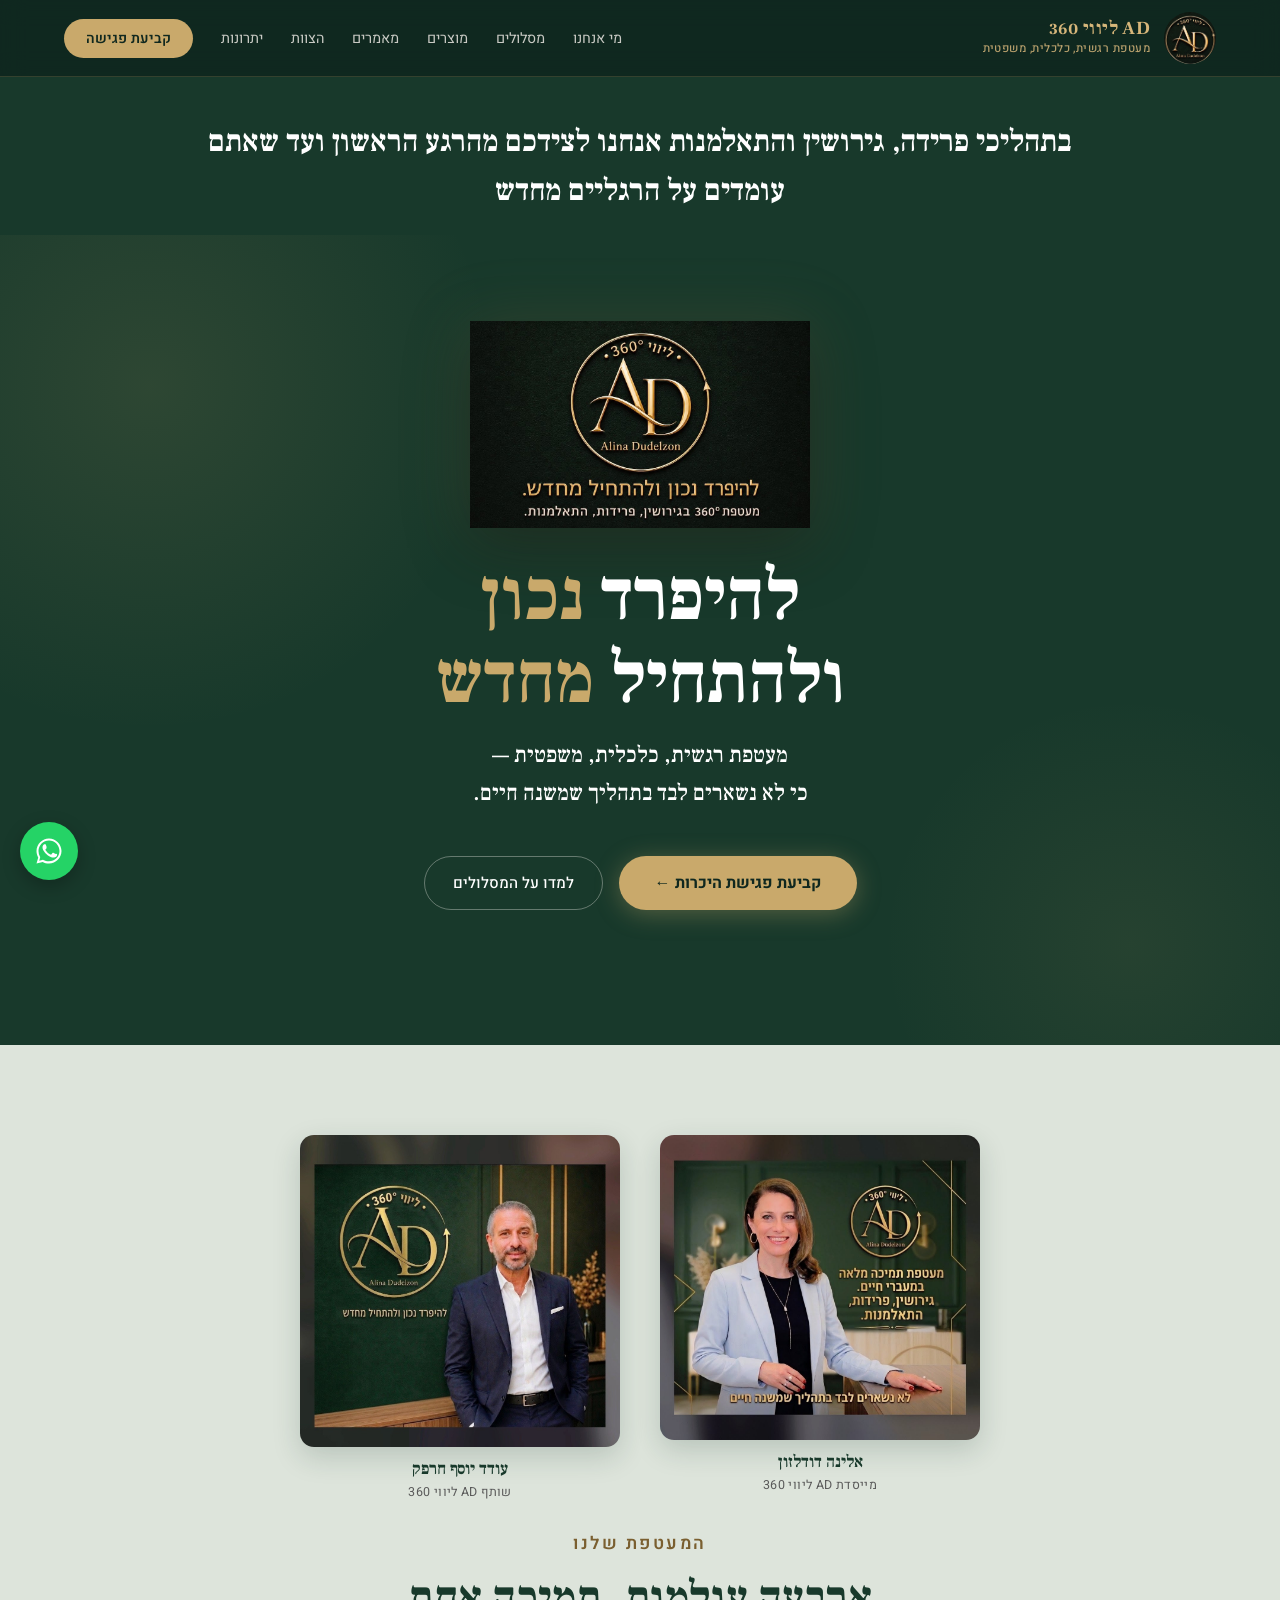
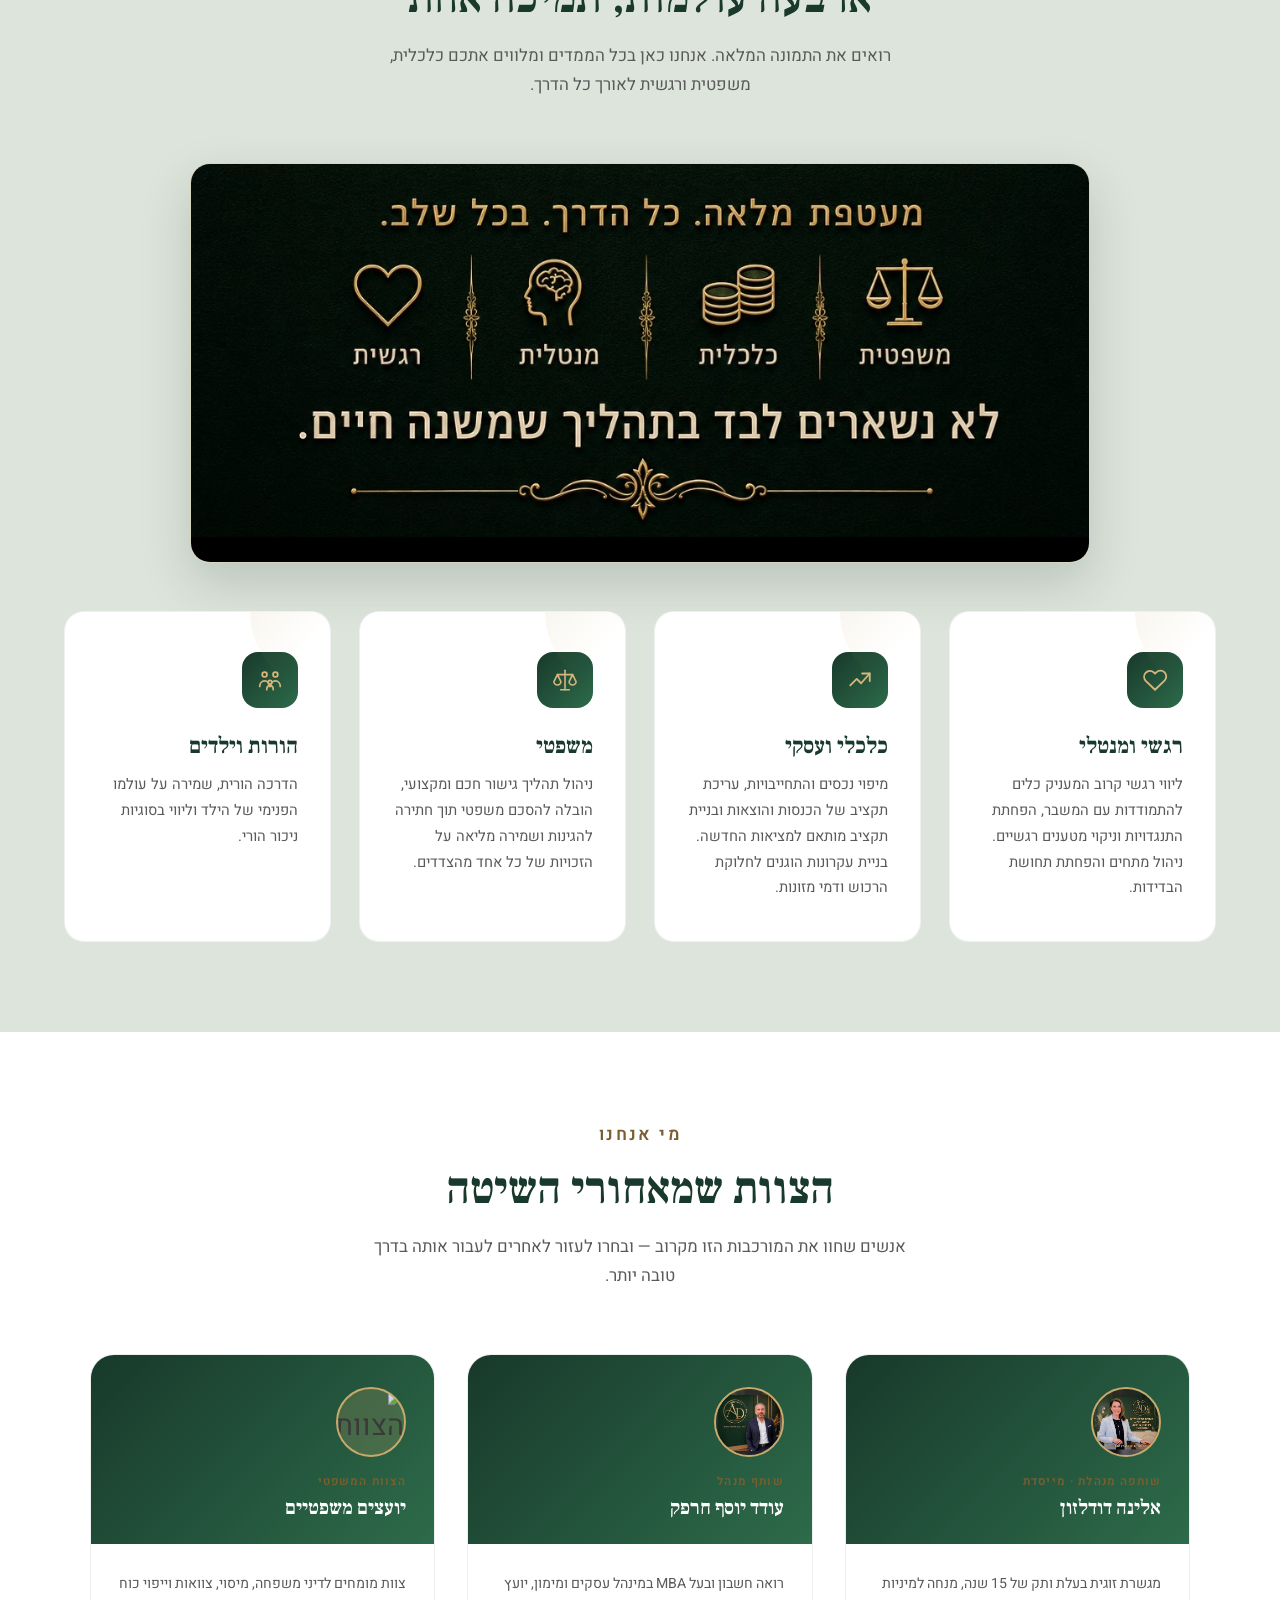
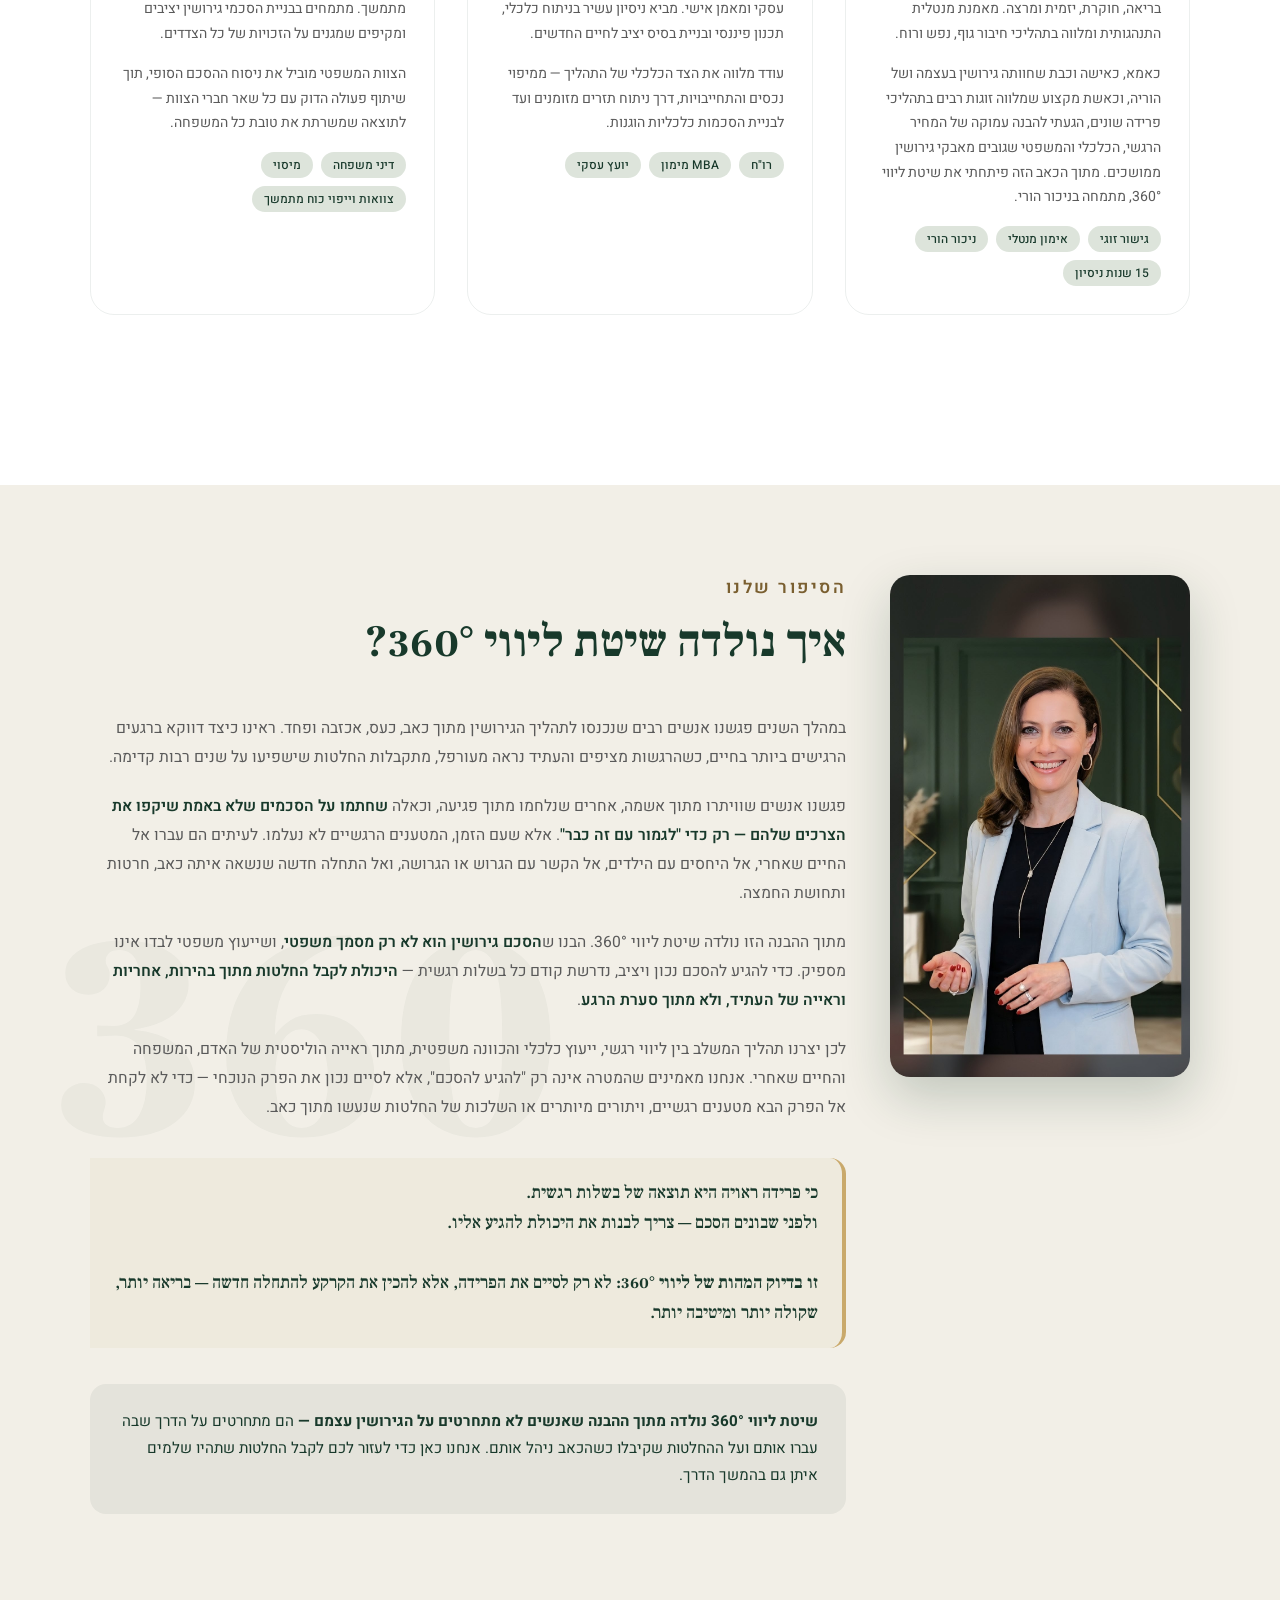
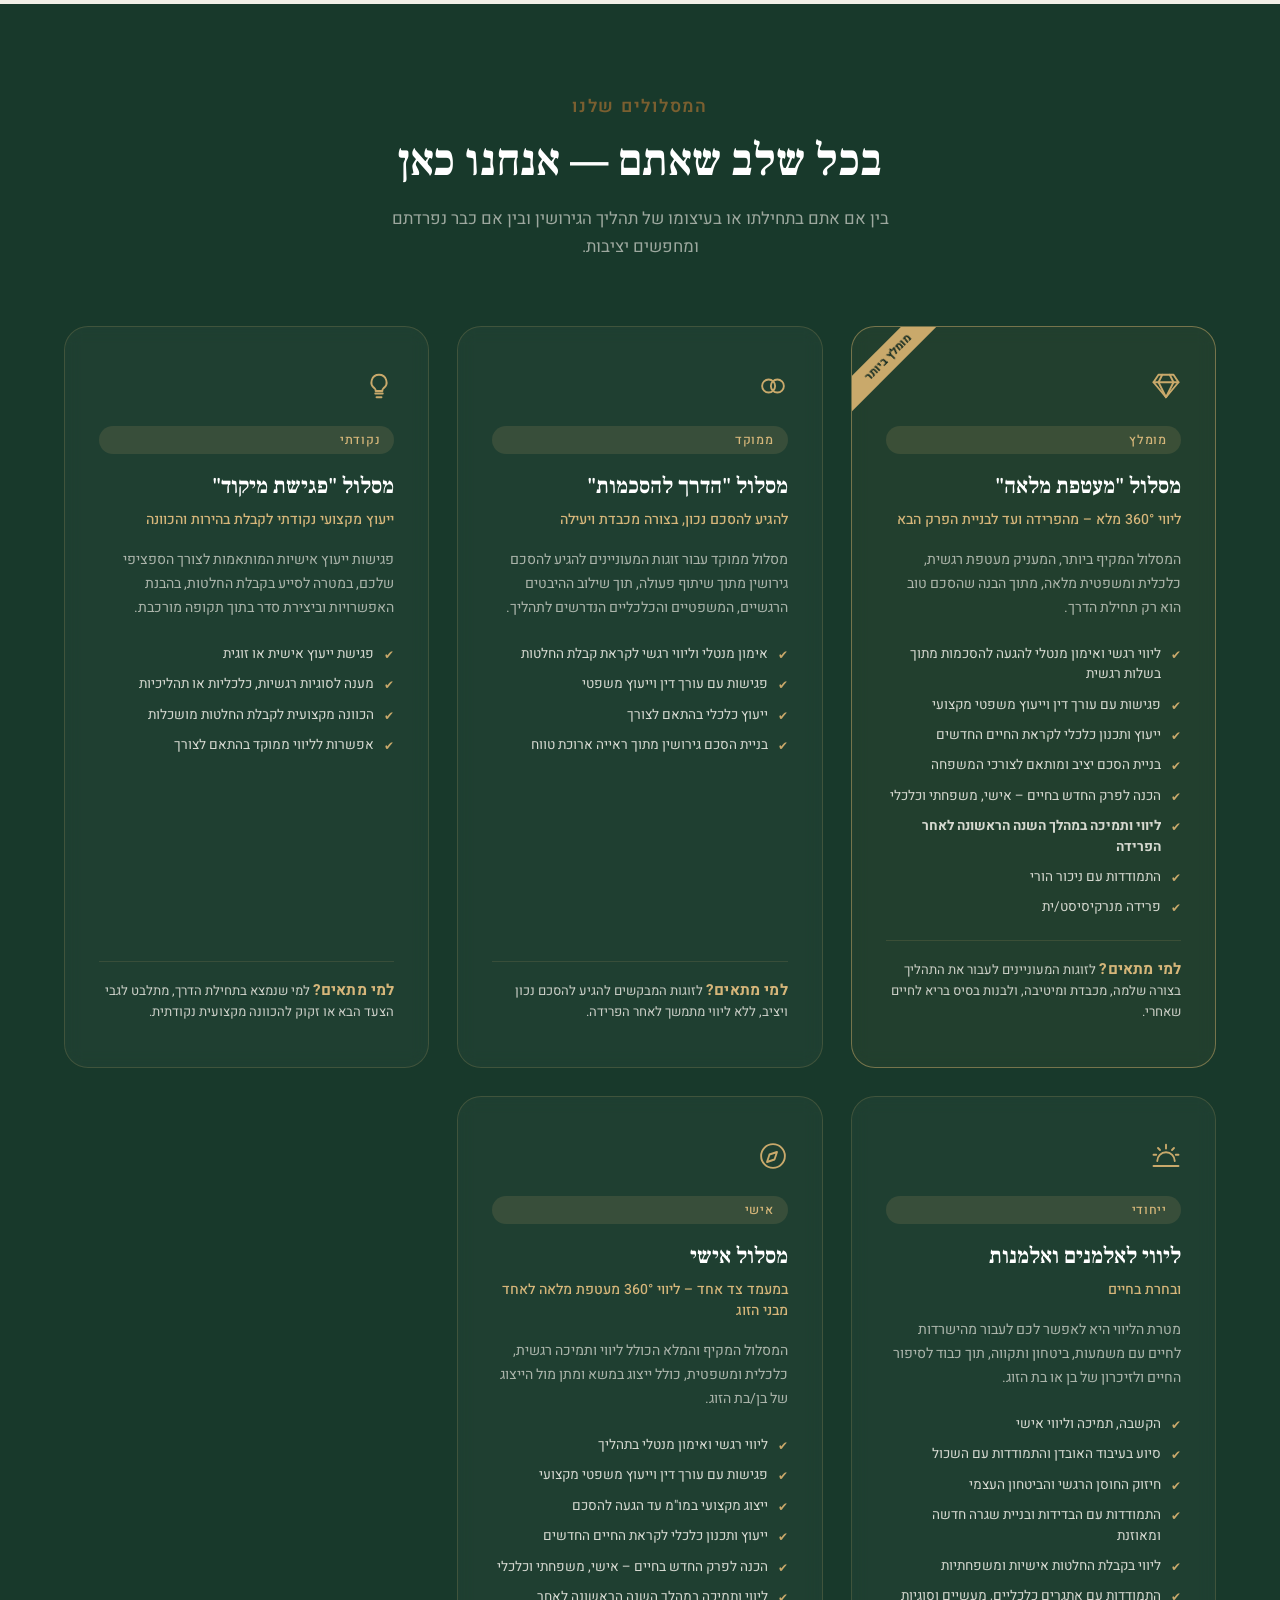
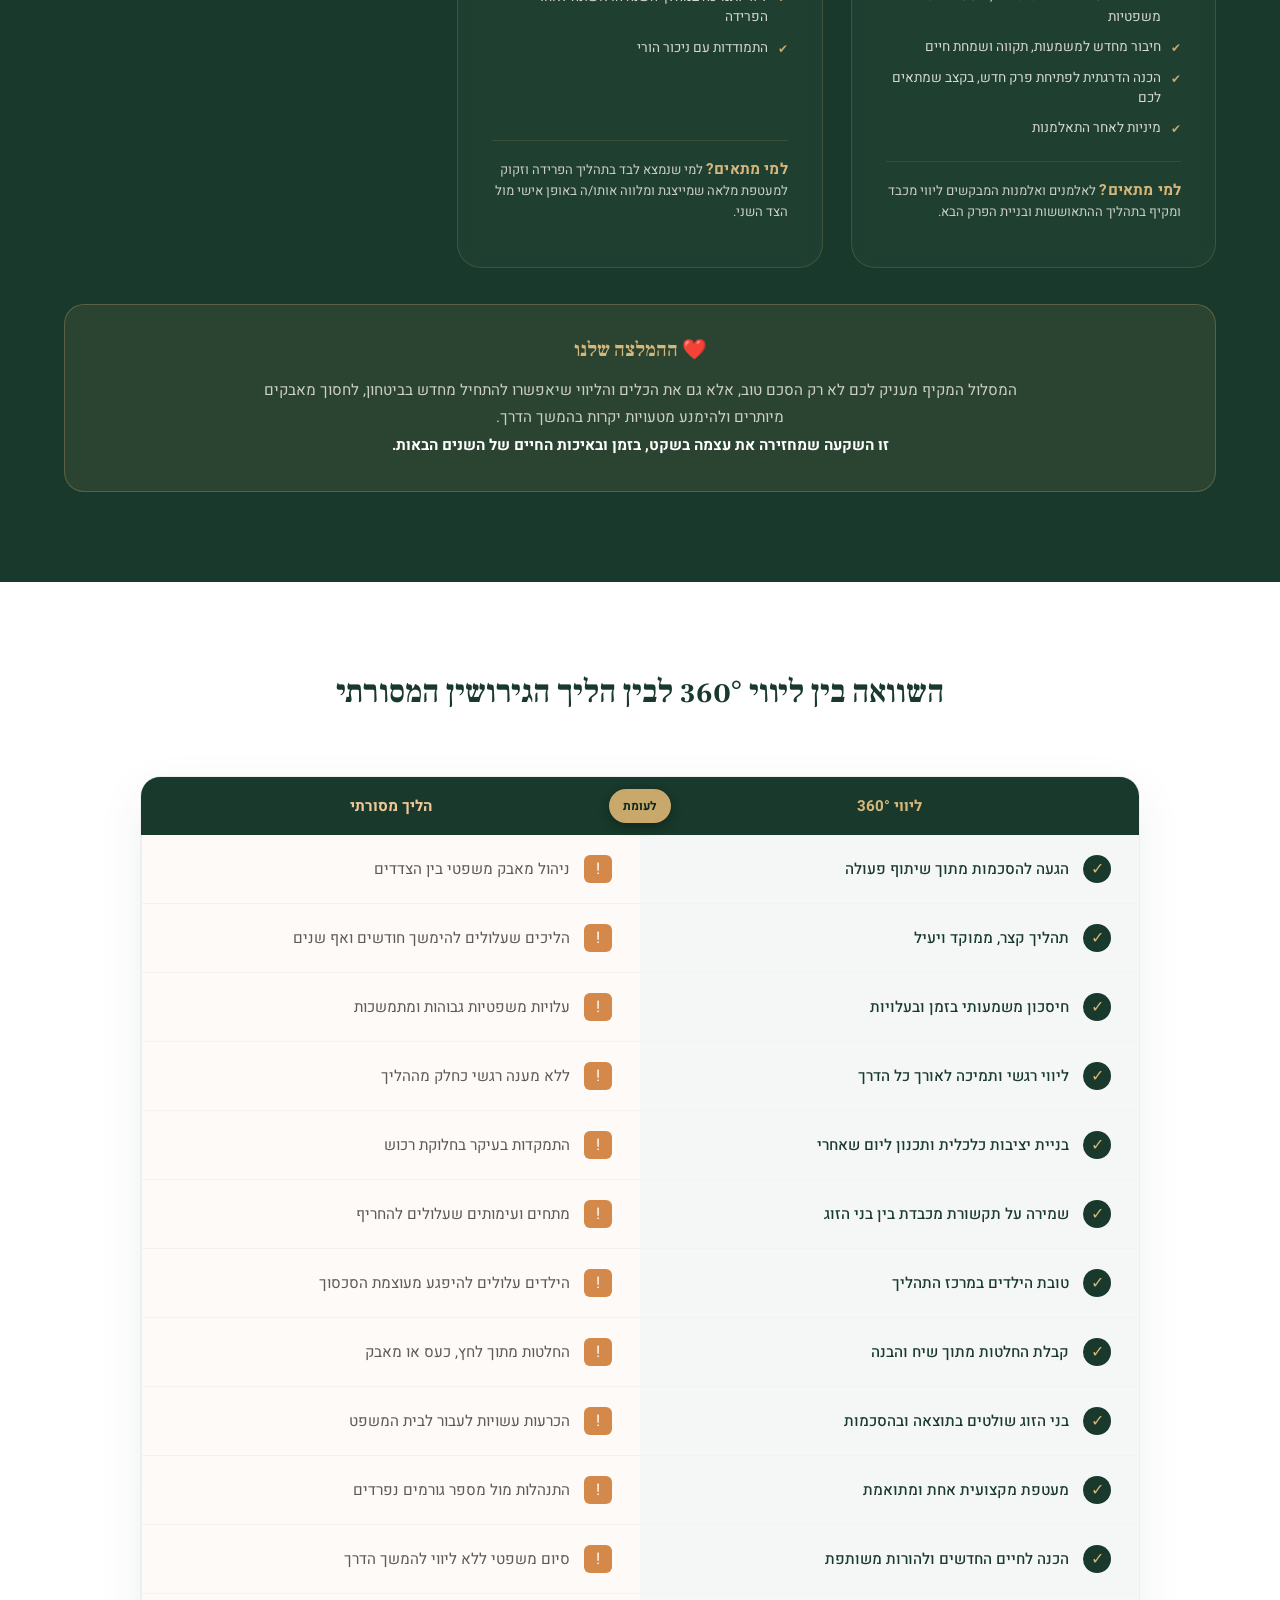
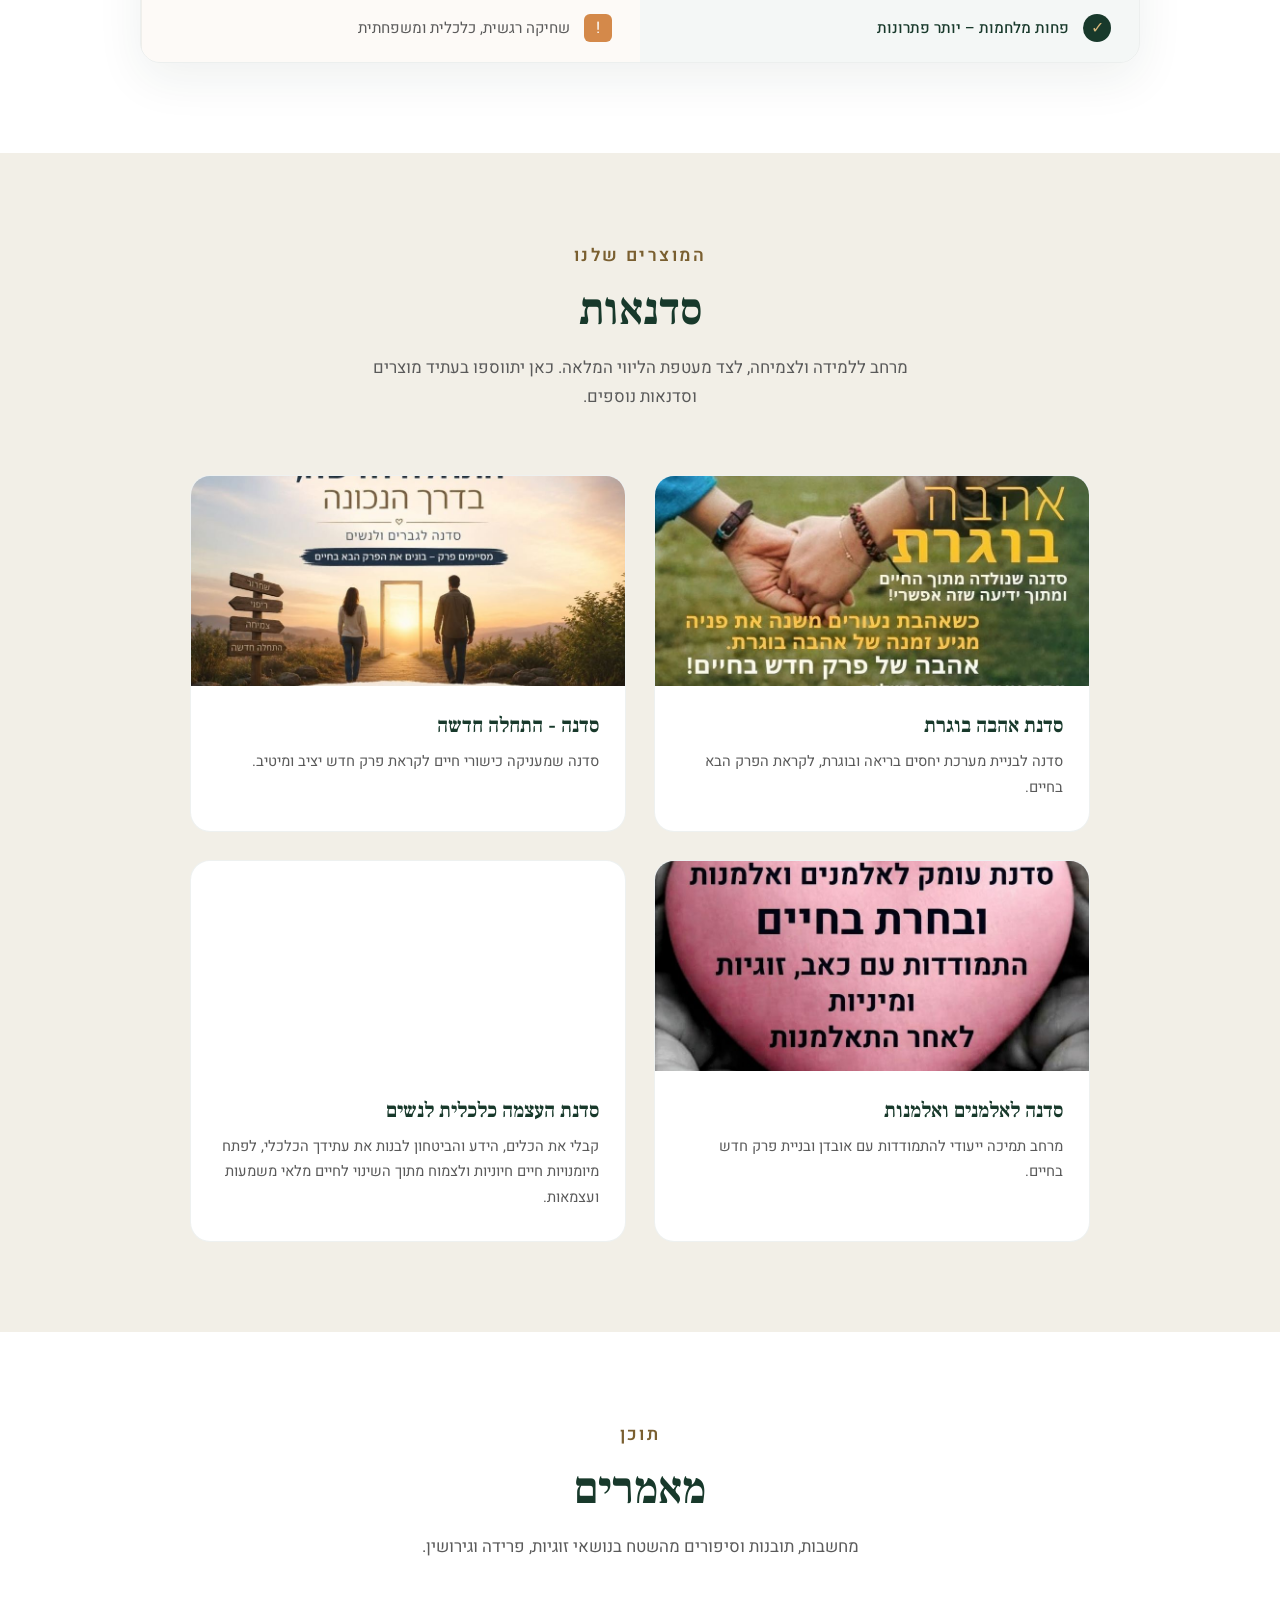
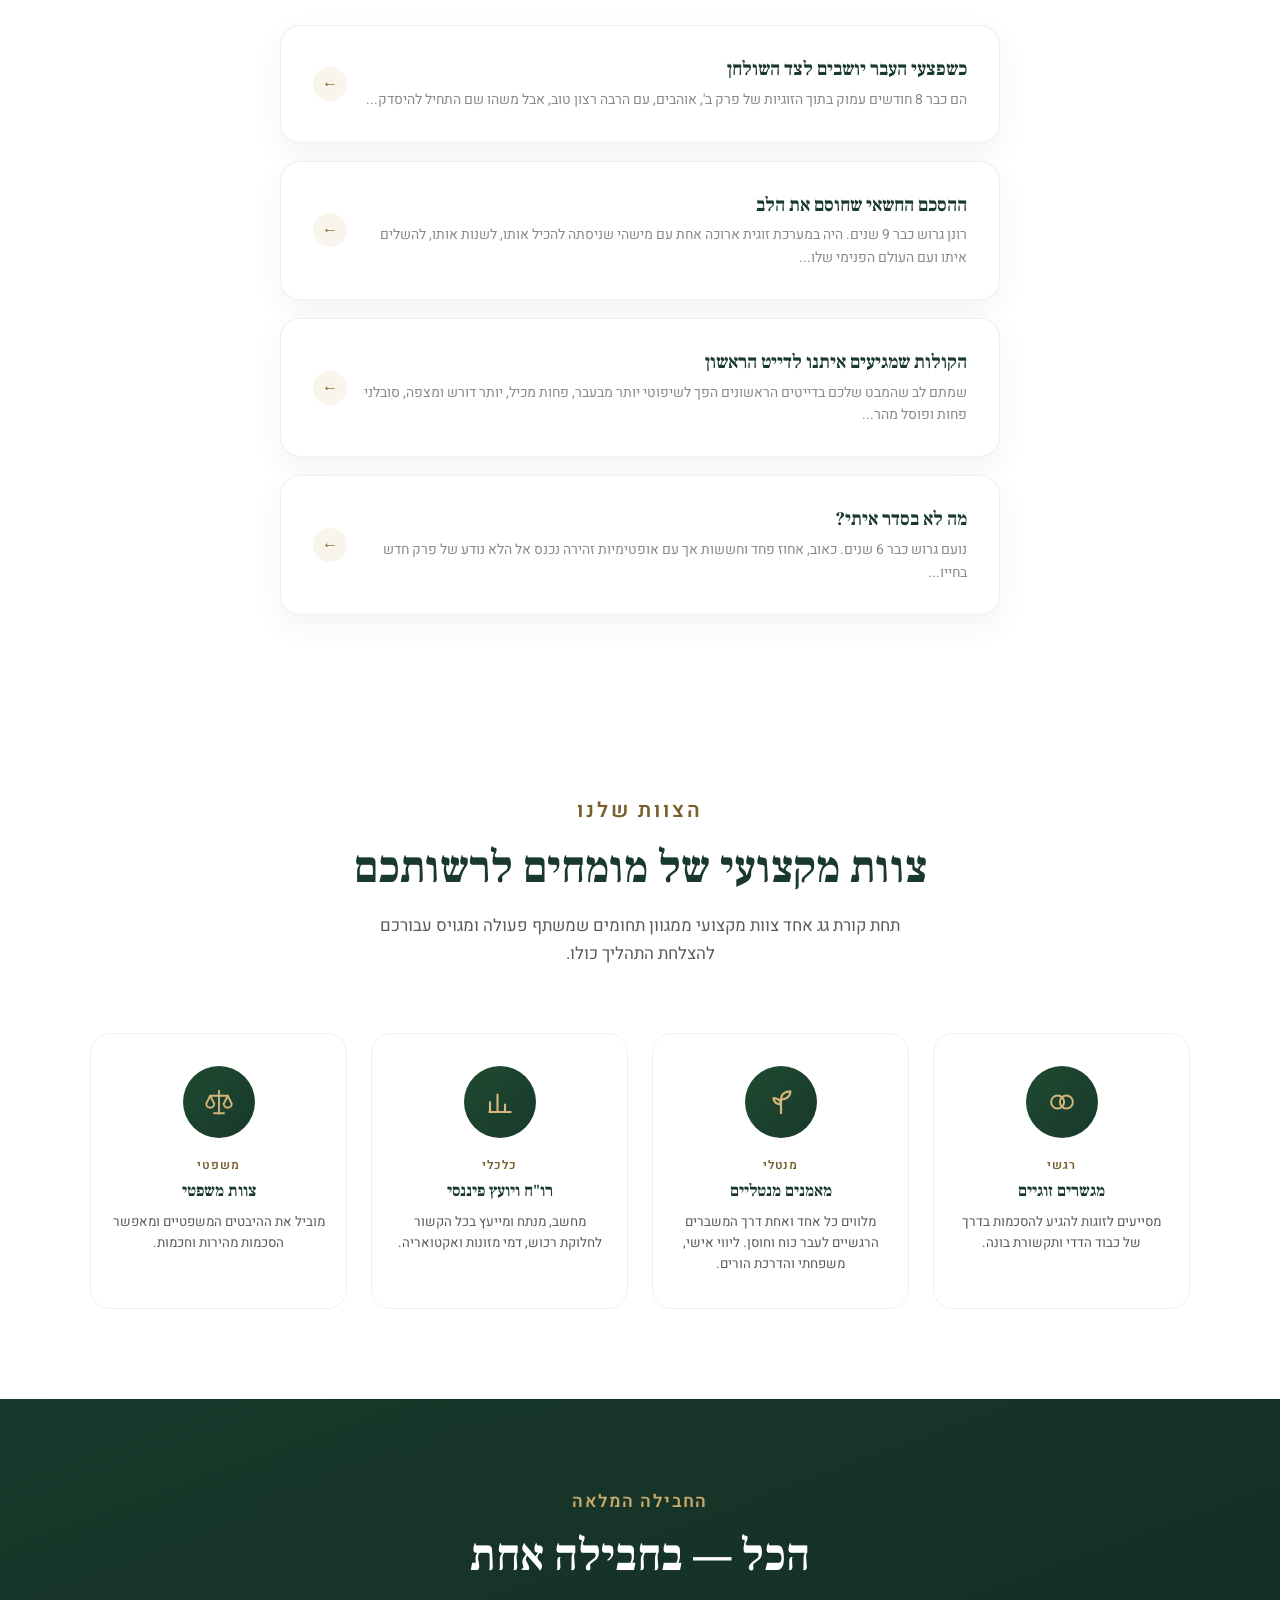
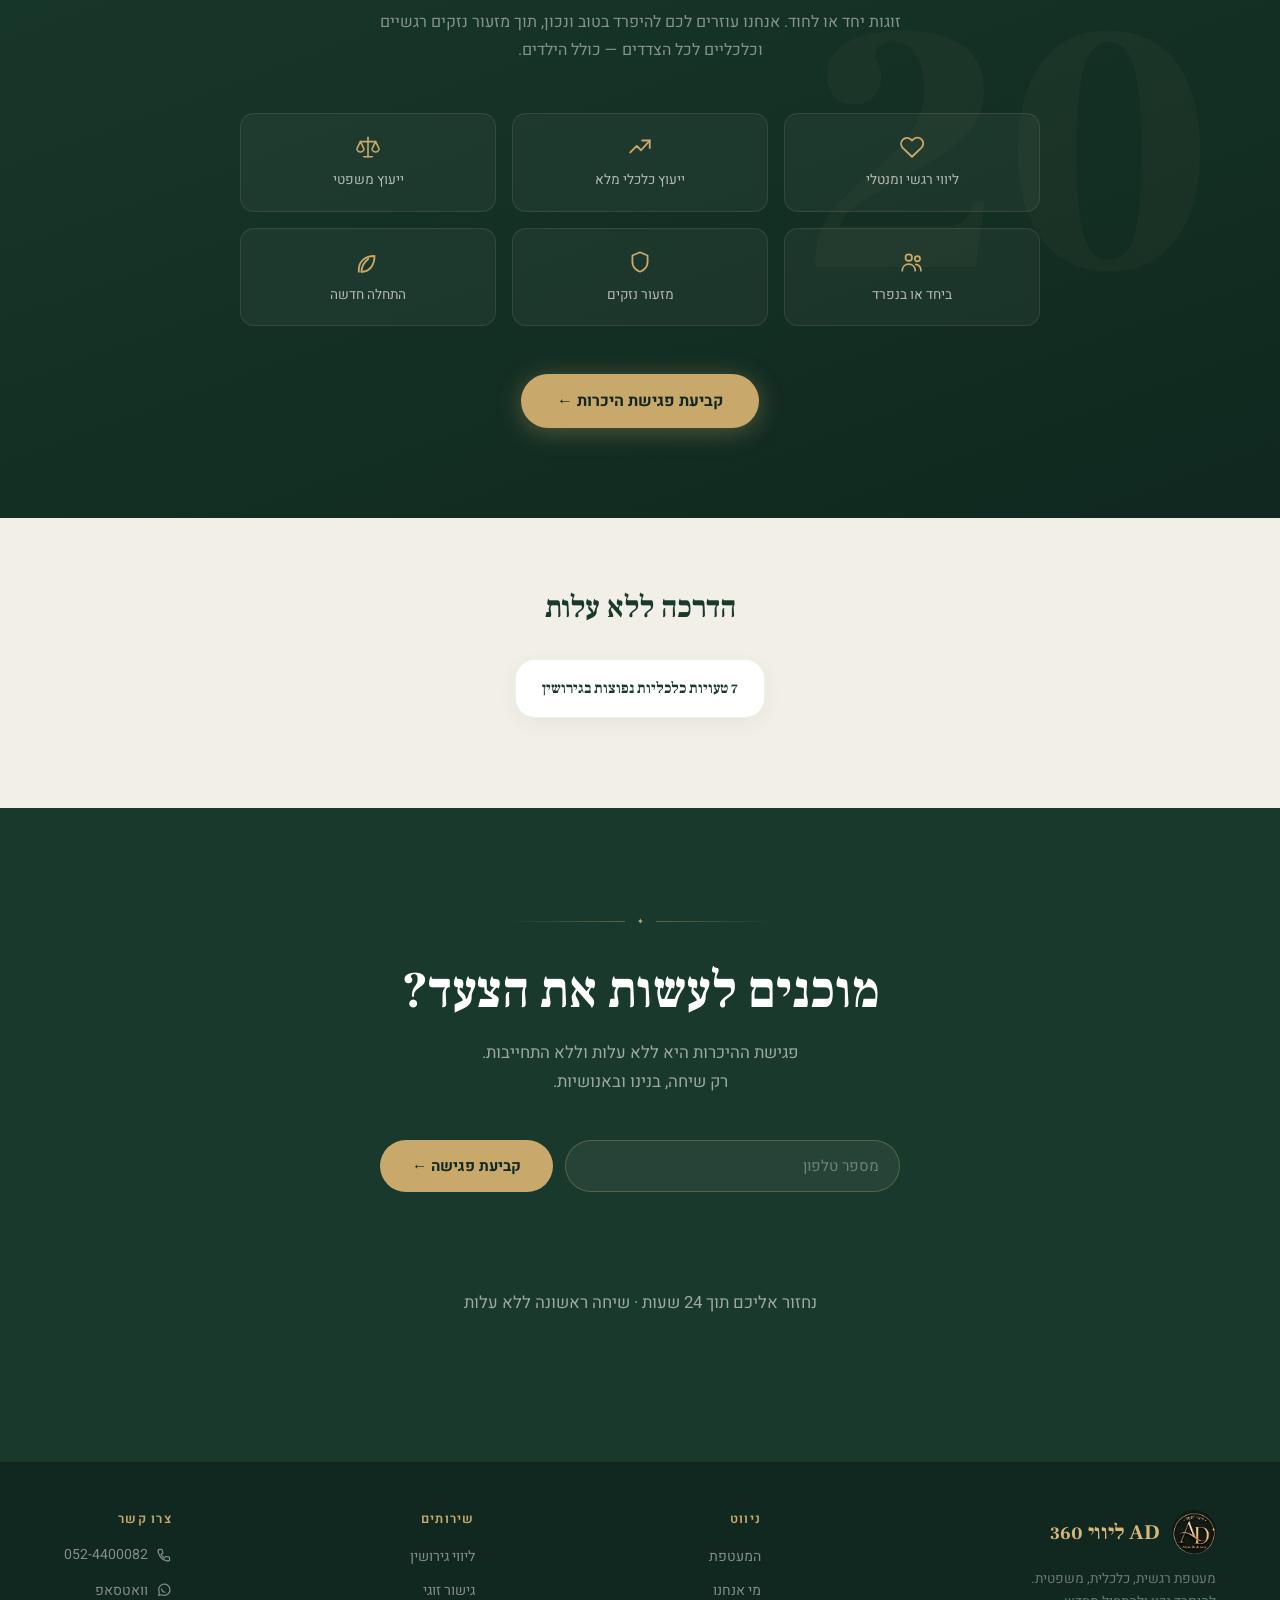
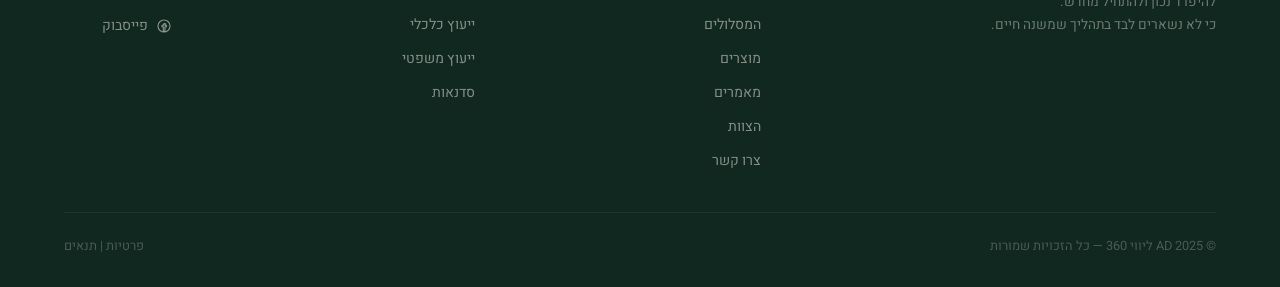
==== commit c1e16d8b: "Commit changes Add contact form and legal pages" ====
--- a/index.html
+++ b/index.html
@@ -171,7 +171,7 @@
       margin-top: 3px;
     }
 
-    .nav-links { display: flex; gap: 28px; list-style: none; }
+    .nav-links { display: flex; align-items: center; gap: 28px; list-style: none; }
     .nav-links a {
       color: rgba(247,244,237,0.8);
       text-decoration: none; font-size: 0.9rem; font-weight: 400;
@@ -185,7 +185,10 @@
       padding: 9px 22px; border-radius: 30px;
       font-weight: 600 !important; font-size: 0.88rem !important;
       transition: background 0.3s, transform 0.2s !important;
-    }
+      display: inline-flex !important; align-items: center; justify-content: center;
+      white-space: nowrap; flex-shrink: 0;
+    }
+    .nav-links > li:last-child { flex-shrink: 0; }
     .nav-cta:hover { background: var(--gold-light) !important; transform: translateY(-1px); }
 
     .menu-btn {
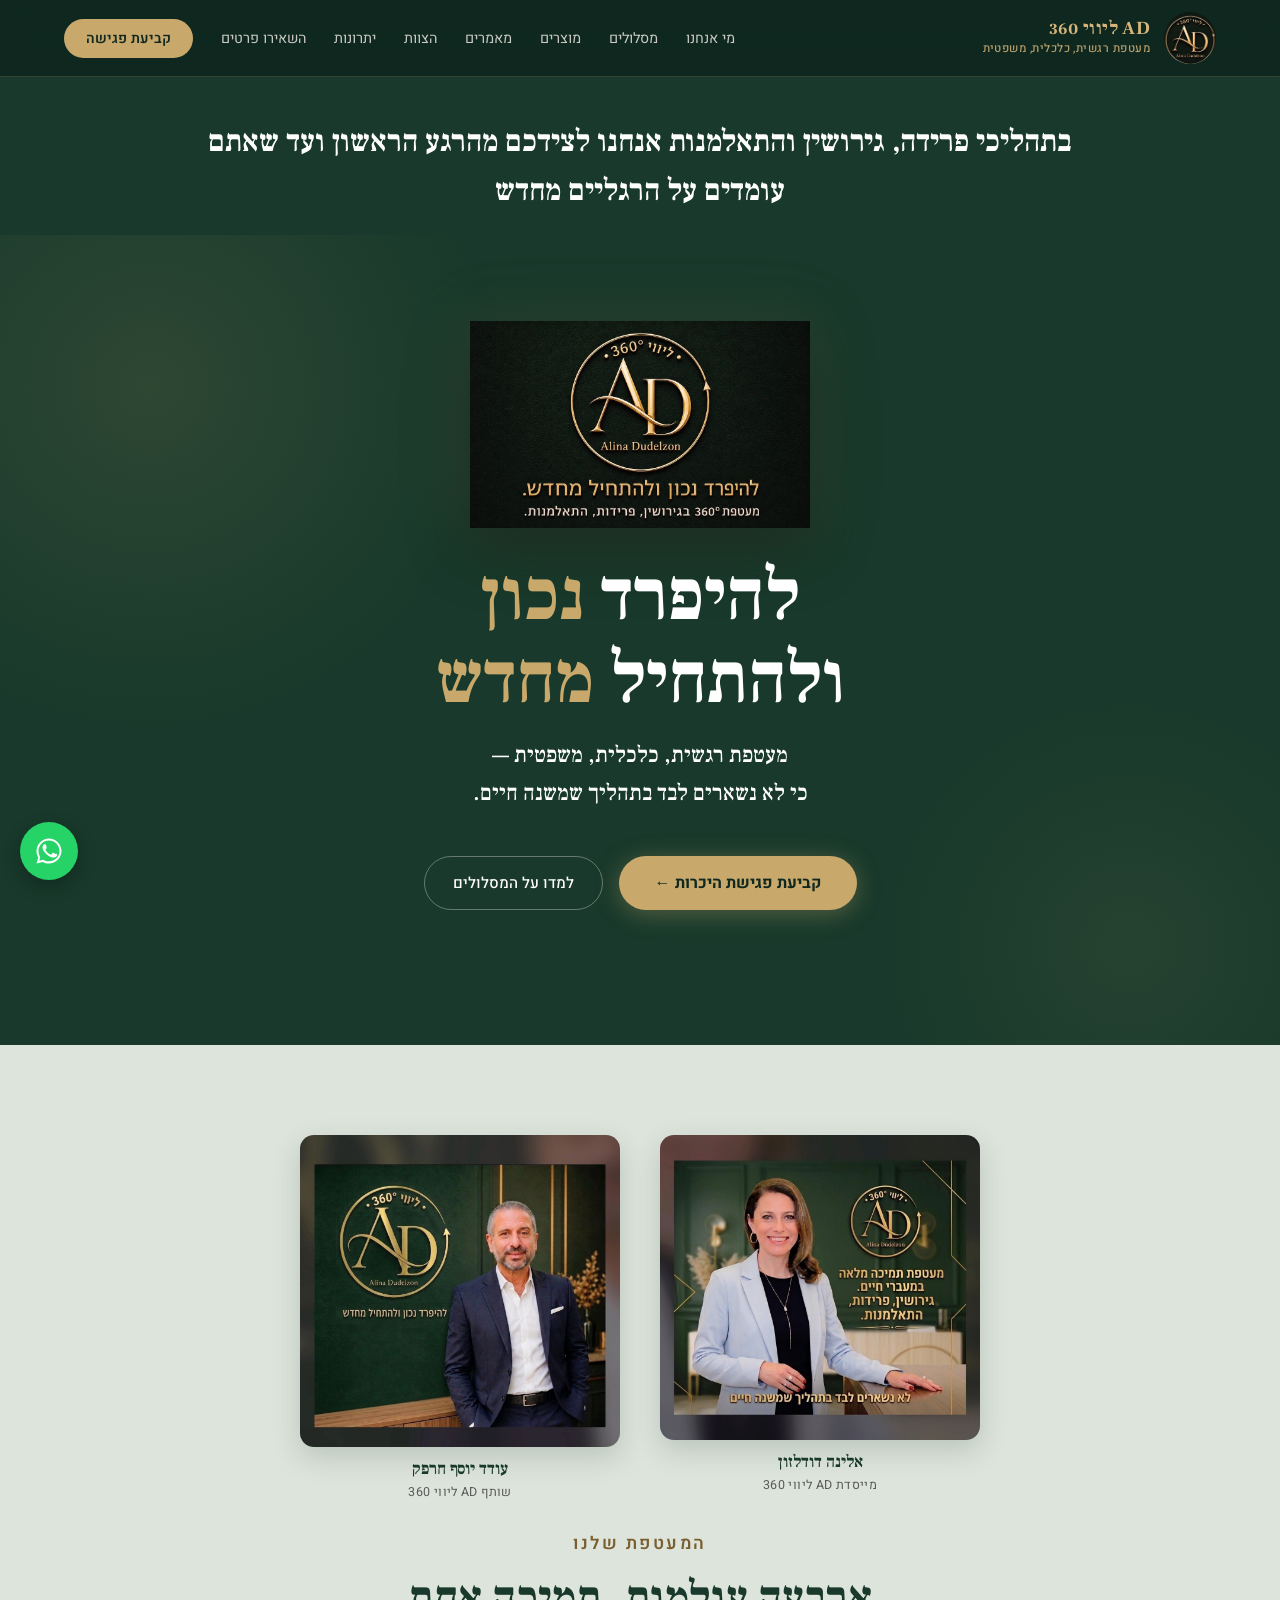
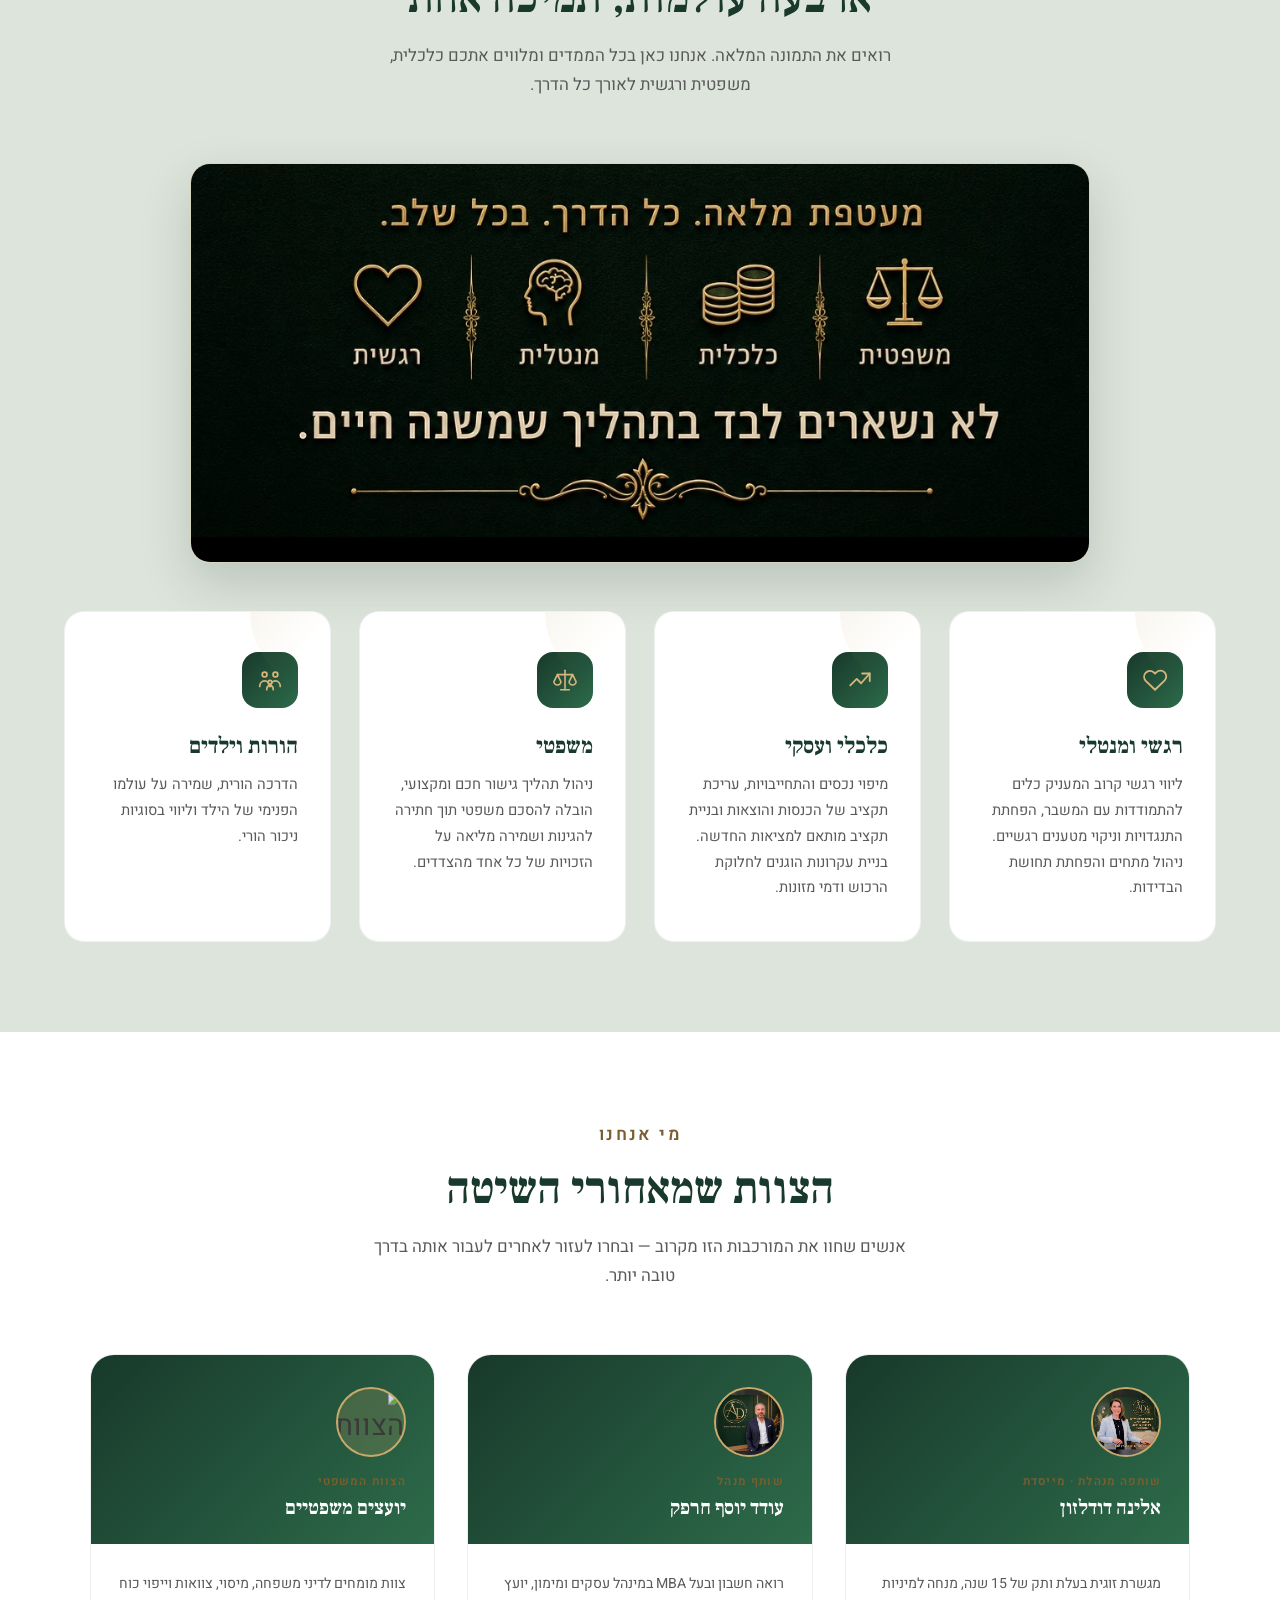
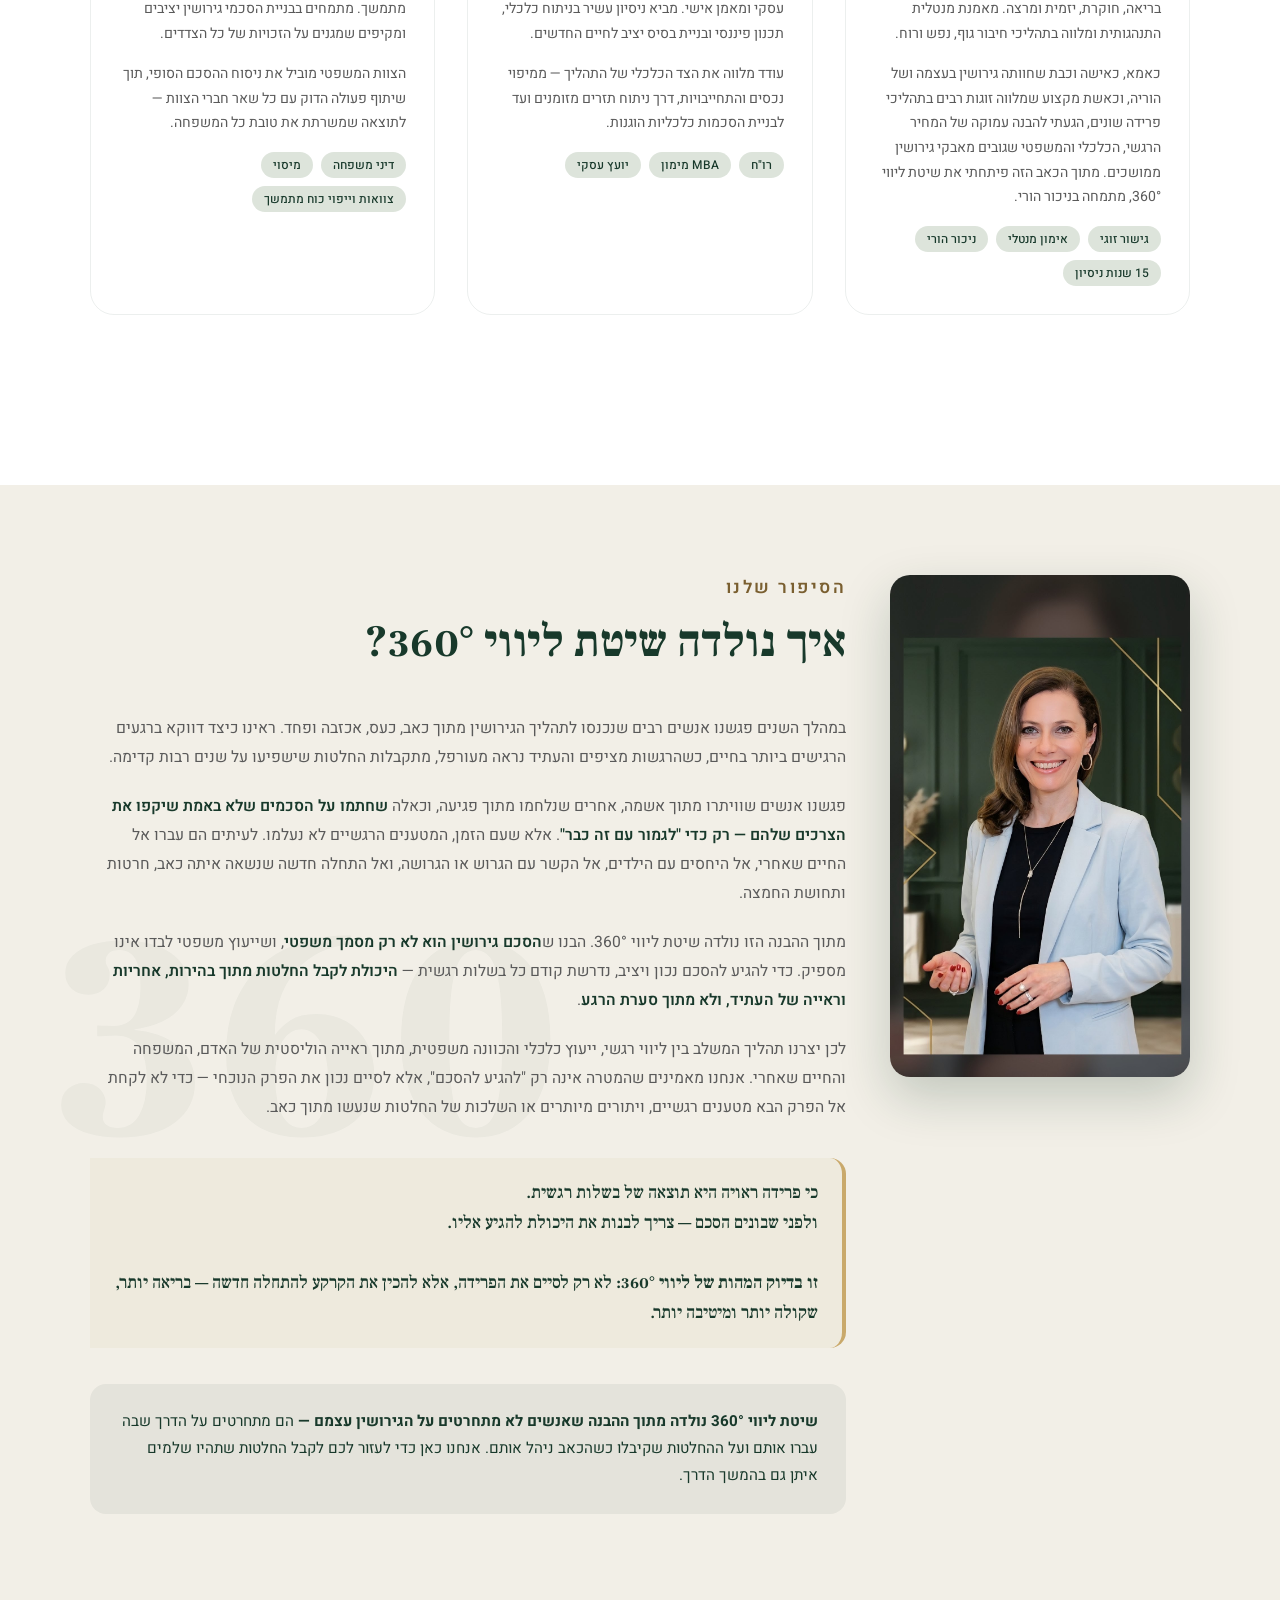
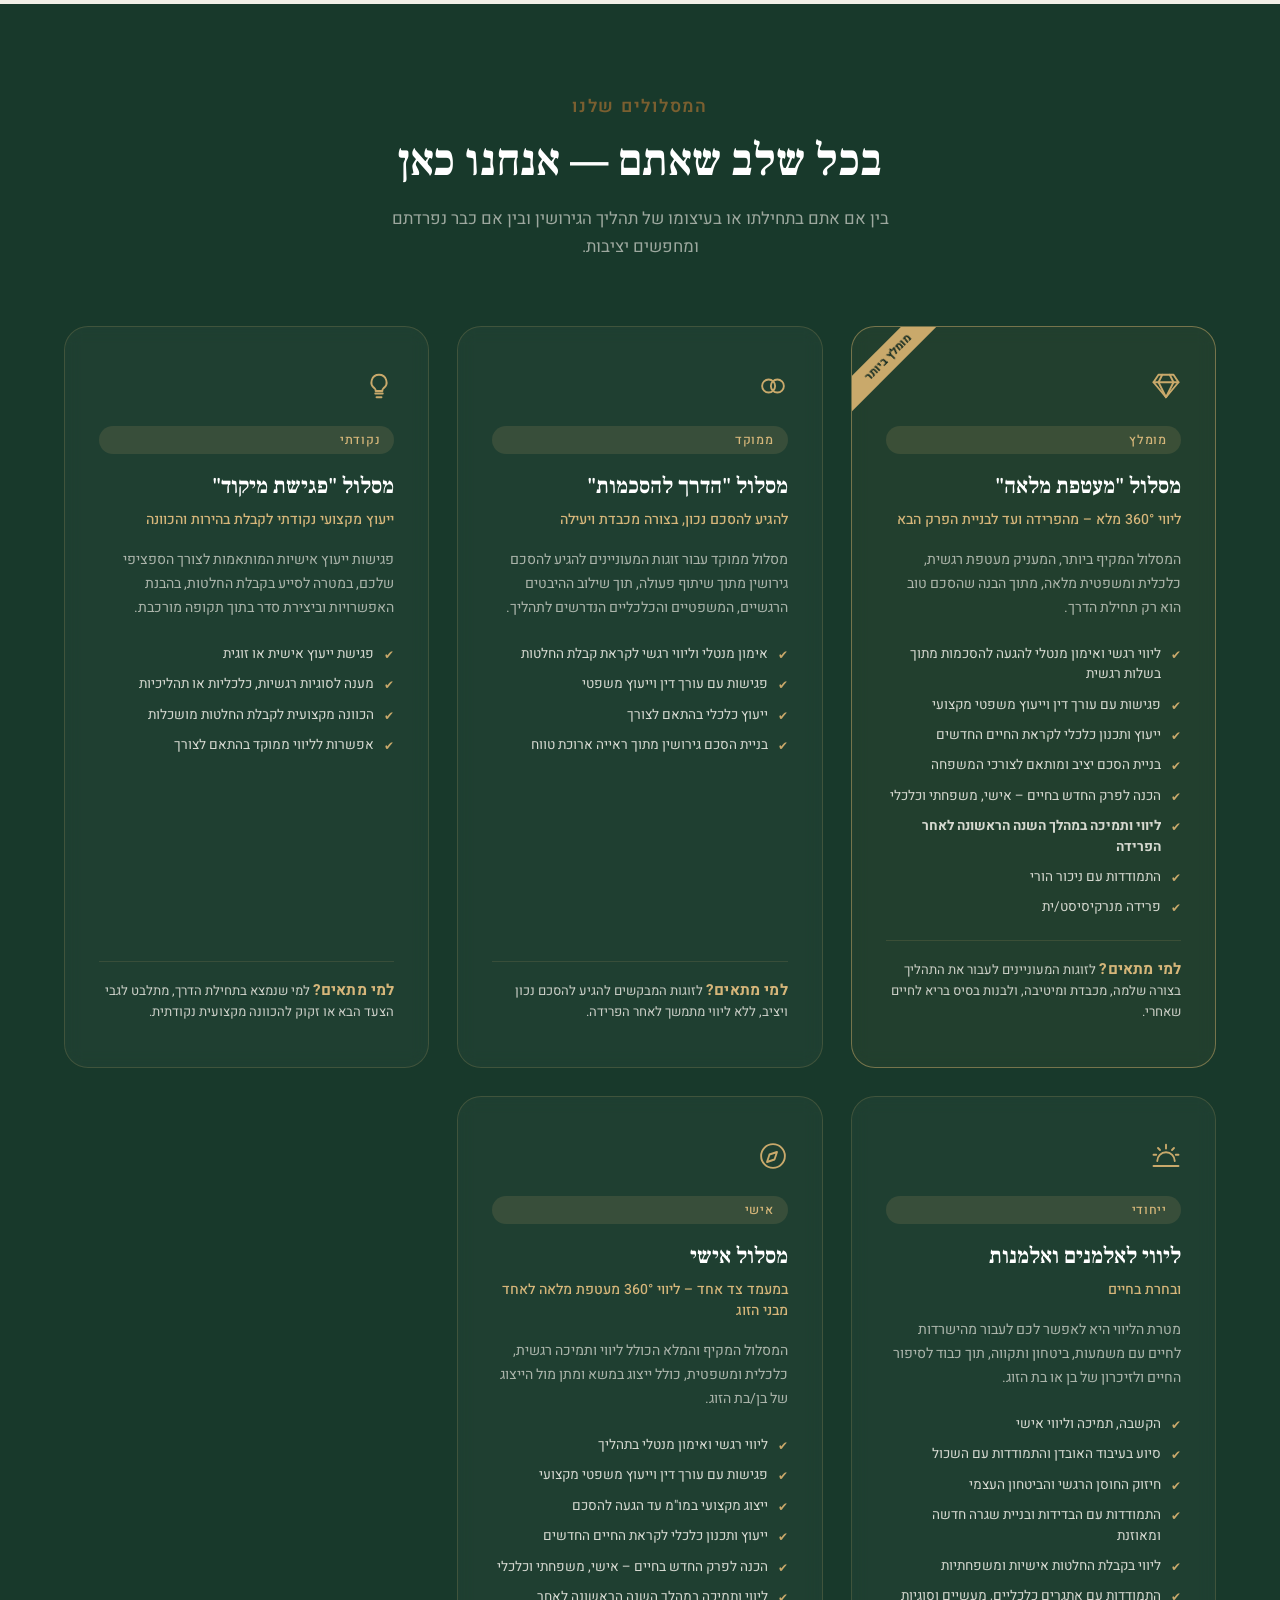
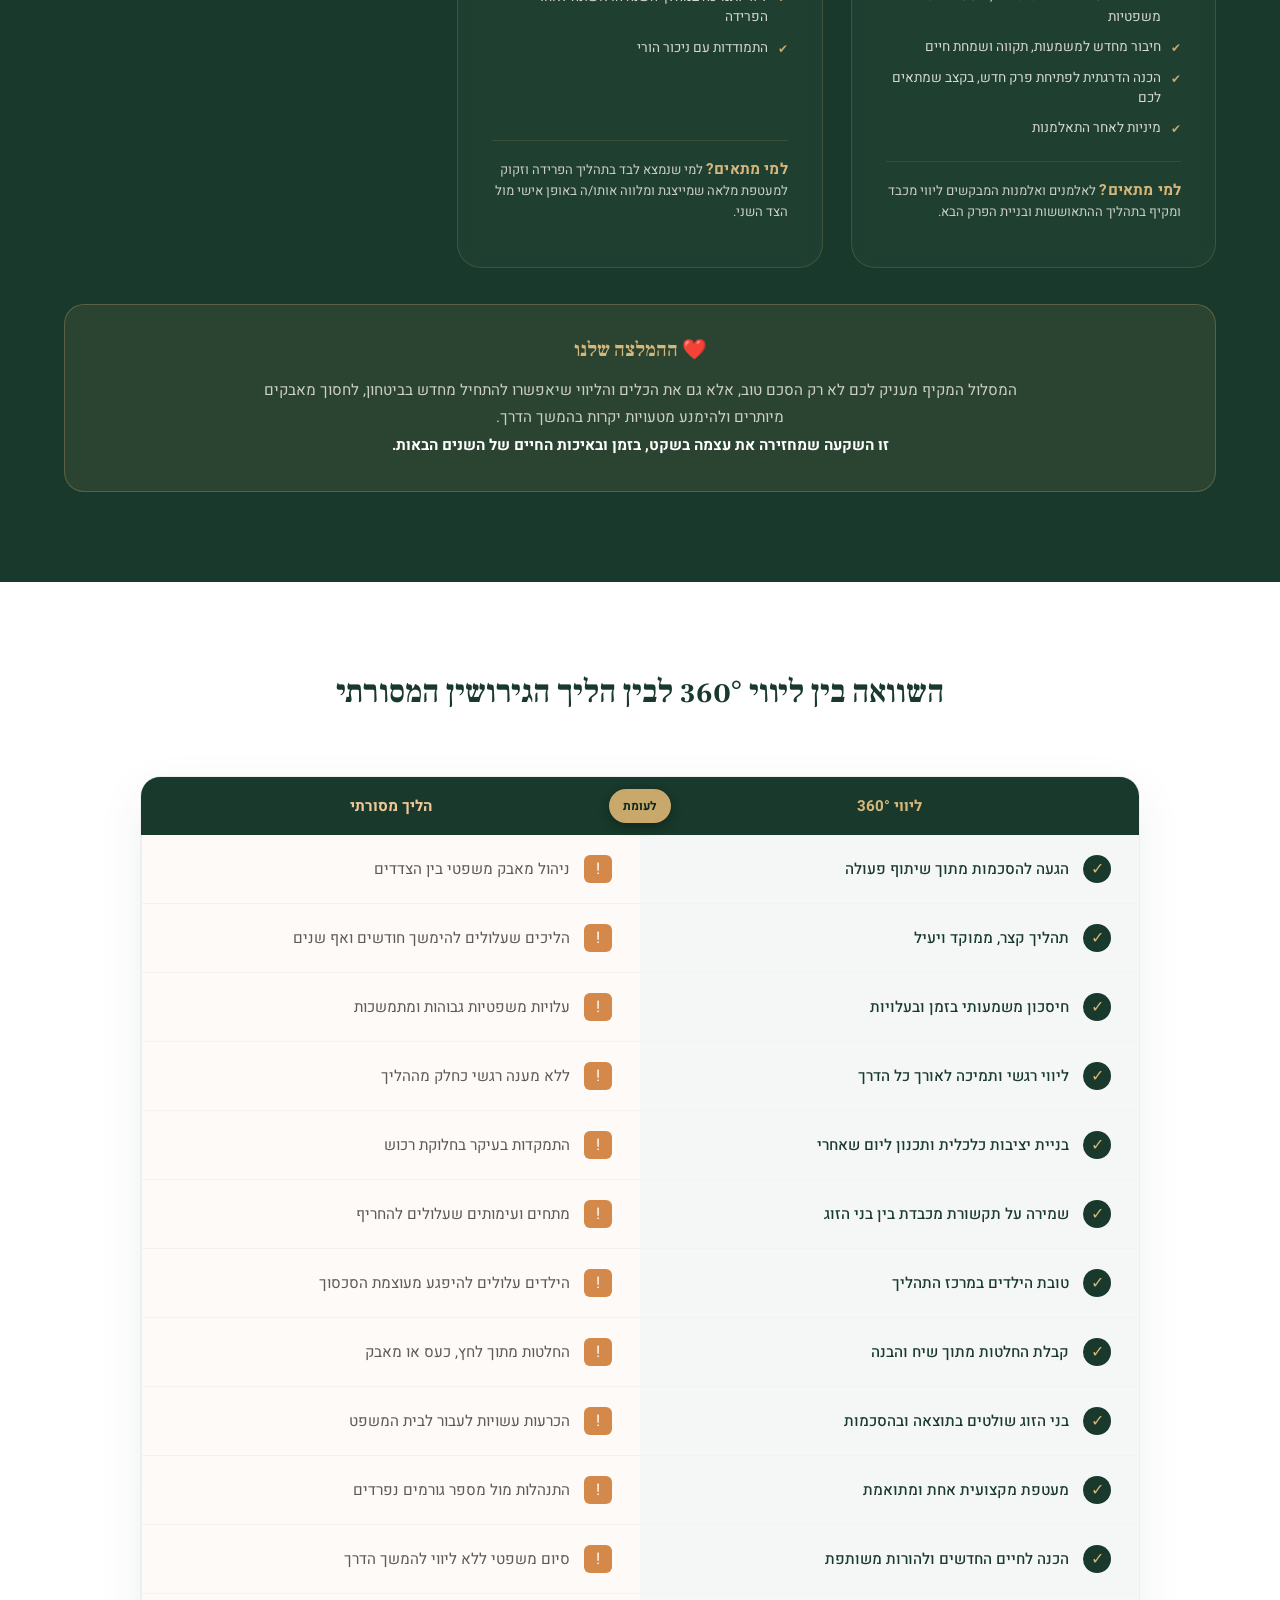
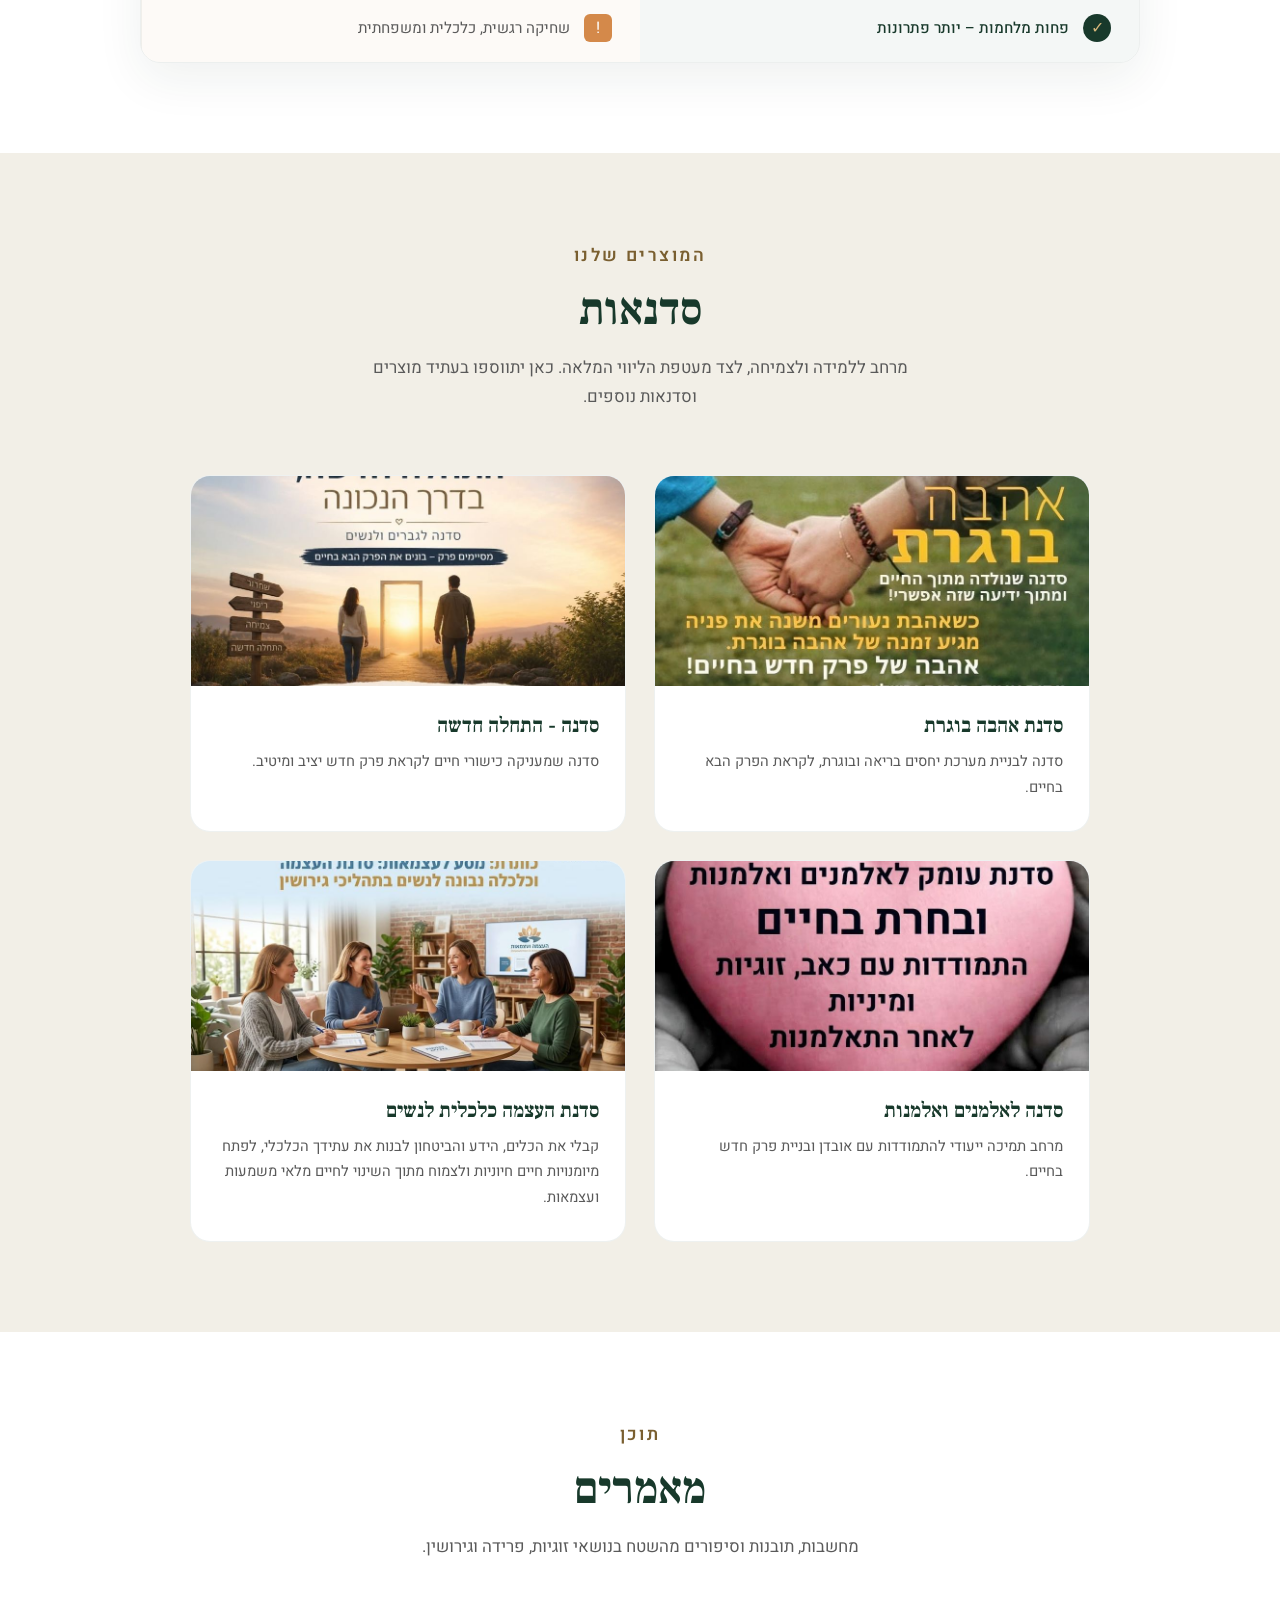
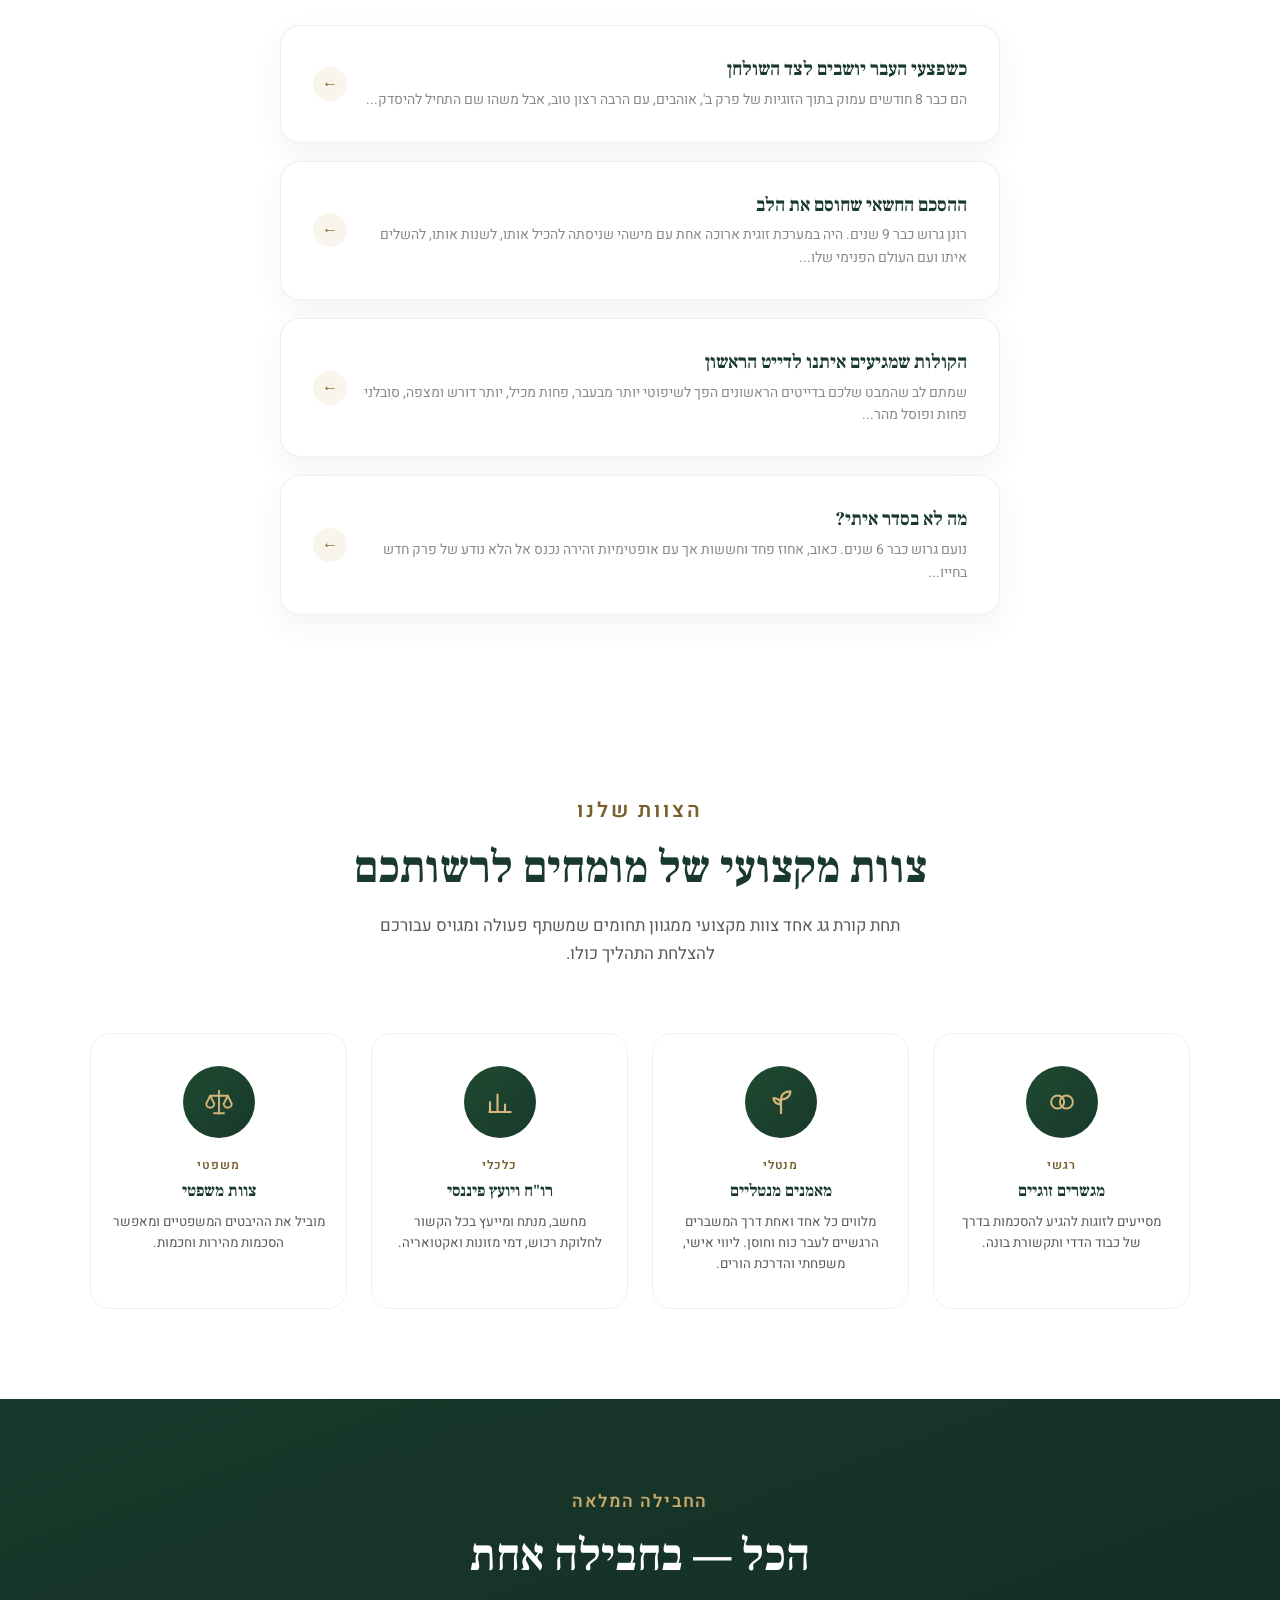
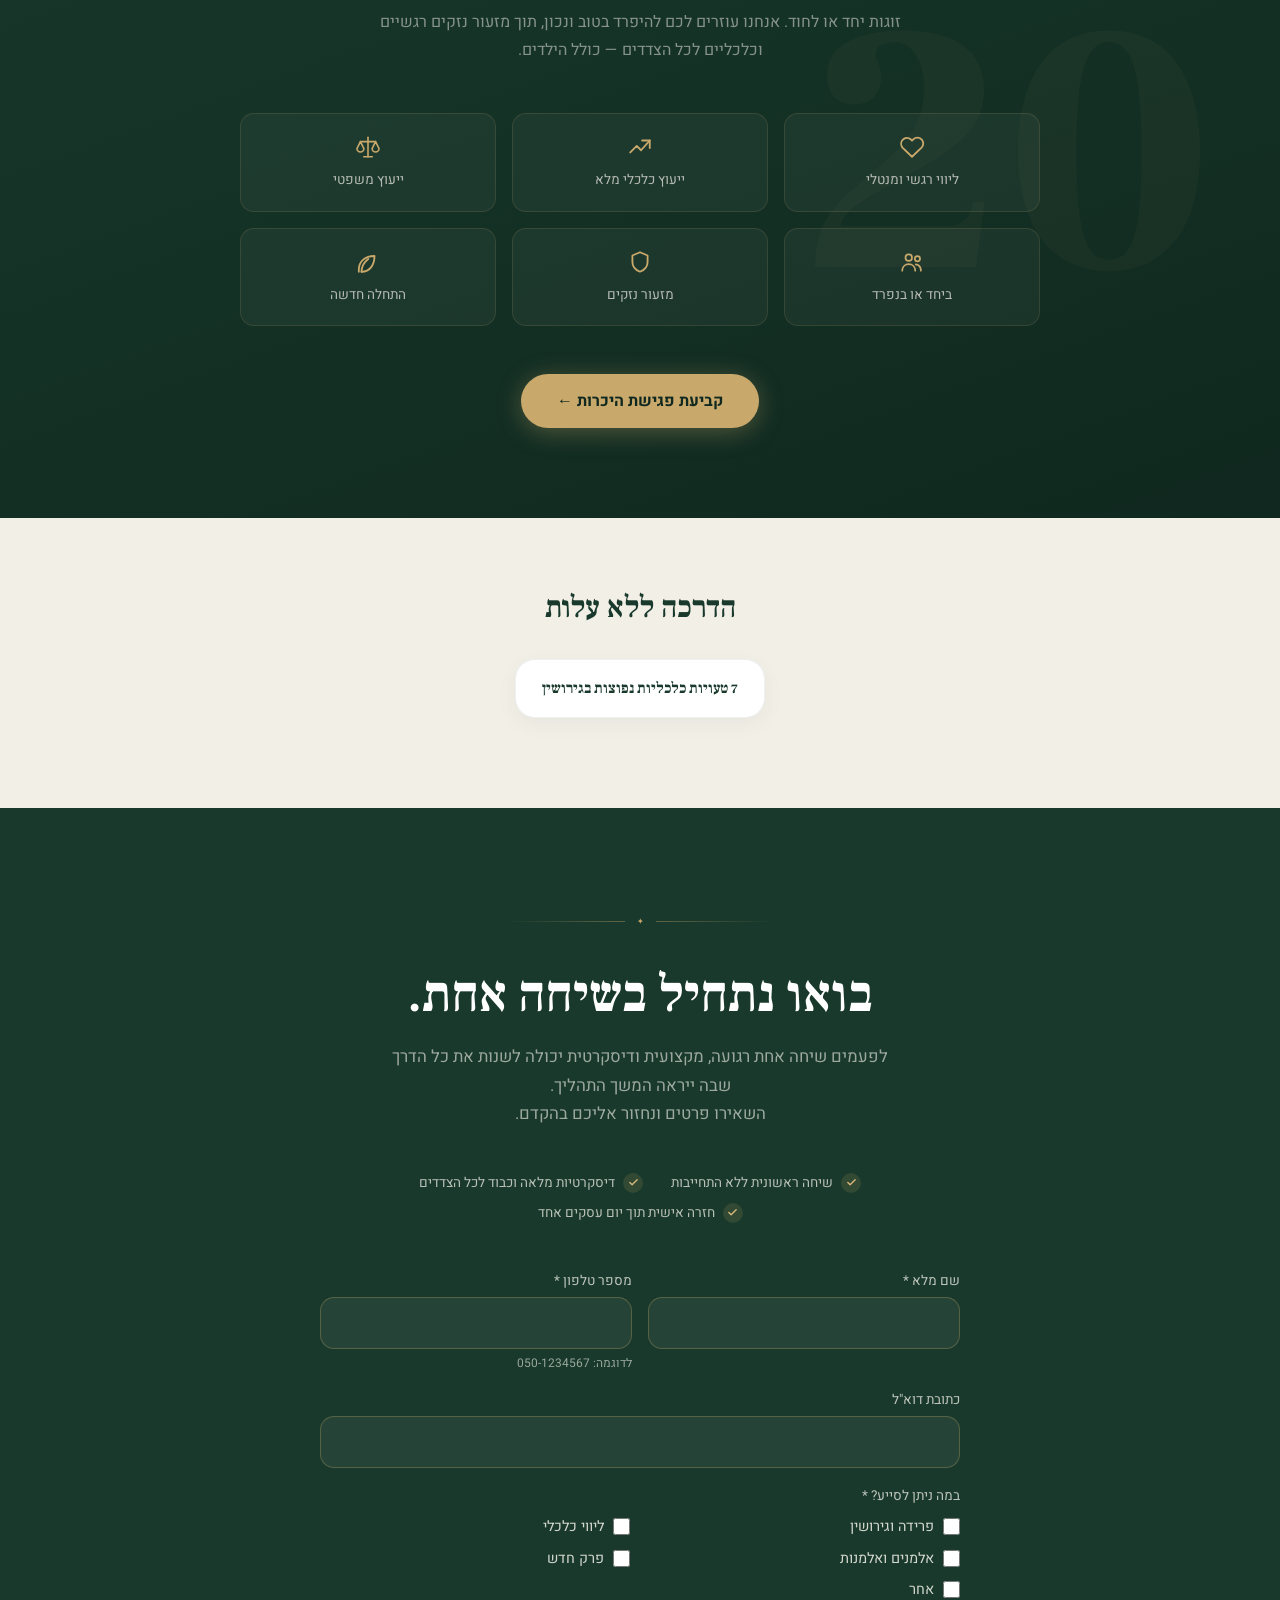
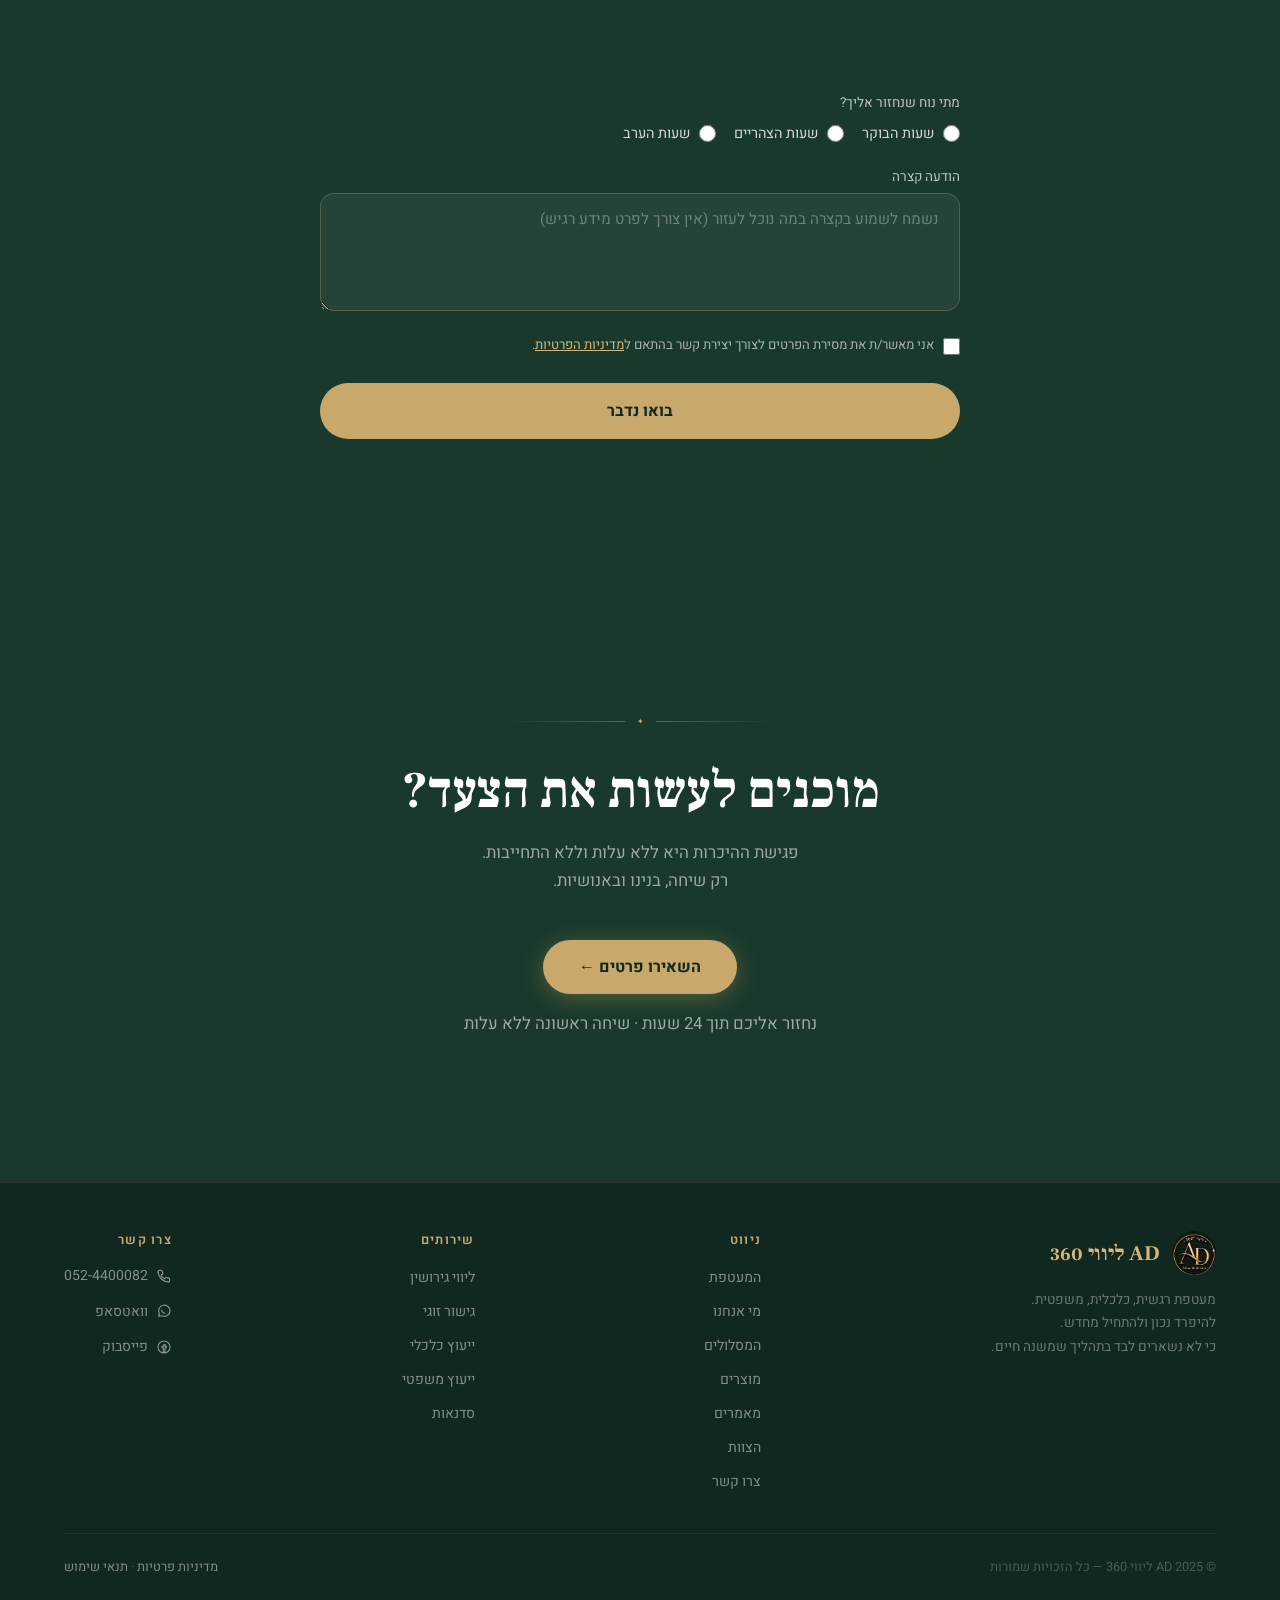
==== commit 0a52fc9f: "UPDATED PRIVARE POLICY, CONTACT FORM" ====
--- a/index.html
+++ b/index.html
@@ -872,7 +872,6 @@
       color: #fff; margin-bottom: 16px; line-height: 1.25;
     }
     .cta-section p { color: rgba(247,244,237,0.6); font-size: 1.05rem; margin-bottom: 44px; line-height: 1.7; max-width: 520px; margin-right: auto; margin-left: auto; }
-    .cta-form { display: flex; gap: 12px; justify-content: center; flex-wrap: wrap; max-width: 520px; margin: 0 auto; }
     .cta-input {
       flex: 1; min-width: 200px; padding: 14px 20px; border-radius: 50px;
       border: 1px solid rgba(201,169,107,0.3); background: rgba(255,255,255,0.06);
@@ -896,6 +895,72 @@
     .form-status { flex-basis: 100%; font-size: 0.85rem; margin-top: 4px; min-height: 1.2em; }
     .form-status.error { color: #e6a3a3; }
     .form-status.success { color: #8fd19e; }
+
+    /* ─── CONTACT FORM SECTION (reuses .cta-section base: dark bg, heading, paragraph) ─── */
+    .contact-form-section .divider { margin-bottom: 4px; }
+
+    .trust-bar {
+      list-style: none; display: flex; flex-wrap: wrap; justify-content: center;
+      gap: 10px 28px; max-width: 640px; margin: 0 auto 48px; padding: 0;
+    }
+    .trust-bar li {
+      display: flex; align-items: center; gap: 8px;
+      color: rgba(247,244,237,0.72); font-size: 0.85rem;
+    }
+    .trust-icon {
+      display: inline-flex; align-items: center; justify-content: center;
+      width: 20px; height: 20px; flex-shrink: 0;
+      border-radius: 50%; background: rgba(201,169,107,0.15); color: var(--gold-light);
+    }
+    .trust-icon svg { width: 11px; height: 11px; }
+
+    .contact-form-fields { max-width: 640px; margin: 0 auto; text-align: right; direction: rtl; }
+    .form-row { display: flex; gap: 16px; }
+    .form-row .form-field { flex: 1; }
+    .form-field { margin-bottom: 18px; }
+    .contact-form-fields label:not(.check-option):not(.consent-option):not(.radio-option) {
+      display: block; font-size: 0.85rem; color: rgba(247,244,237,0.75); margin-bottom: 6px;
+    }
+    .contact-form-fields .cta-input { width: 100%; border-radius: 14px; }
+    .contact-form-fields textarea.cta-input { resize: vertical; min-height: 96px; border-radius: 14px; font-family: 'Heebo', sans-serif; }
+    .field-hint { display: block; font-size: 0.75rem; color: rgba(247,244,237,0.58); margin-top: 5px; }
+    .field-error { color: #e6a3a3; font-size: 0.82rem; margin-top: 8px; min-height: 1.1em; }
+
+    .form-fieldset { border: none; padding: 0; margin: 0 0 22px; }
+    .form-fieldset legend {
+      font-size: 0.85rem; color: rgba(247,244,237,0.75); margin-bottom: 10px; padding: 0;
+      width: 100%;
+    }
+    .checkbox-grid { display: grid; grid-template-columns: repeat(2, 1fr); gap: 10px 20px; }
+    .radio-row { display: flex; flex-wrap: wrap; gap: 18px; }
+    .check-option, .radio-option, .consent-option {
+      display: flex; align-items: flex-start; gap: 9px;
+      font-size: 0.9rem; color: rgba(247,244,237,0.85); cursor: pointer; line-height: 1.5;
+    }
+    .check-option input, .radio-option input, .consent-option input {
+      accent-color: var(--gold); width: 17px; height: 17px; flex-shrink: 0; margin-top: 2px;
+      cursor: pointer;
+    }
+    .consent-option { margin-bottom: 28px; font-size: 0.82rem; color: rgba(247,244,237,0.65); }
+    .consent-option a { color: var(--gold-light); text-decoration: underline; }
+    .consent-option a:hover { color: var(--gold); }
+
+    .contact-submit-btn { width: 100%; padding: 16px; border-radius: 50px; font-size: 1rem; }
+    .contact-submit-btn:disabled { opacity: 0.7; cursor: not-allowed; transform: none; }
+
+    .form-success {
+      max-width: 520px; margin: 0 auto; text-align: center;
+      background: rgba(255,255,255,0.06); border: 1px solid rgba(201,169,107,0.3);
+      border-radius: 20px; padding: 40px 32px; color: #fff;
+      font-family: 'Frank Ruhl Libre', serif; font-size: 1.15rem; line-height: 1.8;
+    }
+    .form-success:focus { outline: none; }
+
+    @media (max-width: 700px) {
+      .trust-bar { flex-direction: column; align-items: center; gap: 12px; }
+      .form-row { flex-direction: column; gap: 0; }
+      .checkbox-grid { grid-template-columns: 1fr; }
+    }
 
     /* ─── FOOTER ─── */
     footer {
@@ -916,6 +981,8 @@
     .footer-icon-svg { width: 16px; height: 16px; flex-shrink: 0; }
     .footer-bottom { border-top: 1px solid rgba(255,255,255,0.06); padding-top: 24px; display: flex; justify-content: space-between; align-items: center; flex-wrap: wrap; gap: 12px; }
     .footer-copy { font-size: 0.8rem; color: rgba(247,244,237,0.25); }
+    .footer-legal-links a { color: rgba(247,244,237,0.5); text-decoration: none; transition: color 0.2s; }
+    .footer-legal-links a:hover { color: var(--gold-light); text-decoration: underline; }
 
     /* ─── DIVIDER ─── */
     .divider { display: flex; align-items: center; justify-content: center; gap: 12px; padding: 8px 0; }
@@ -999,6 +1066,7 @@
     <li><a href="#articles">מאמרים</a></li>
     <li><a href="#team">הצוות</a></li>
     <li><a href="#comparison">יתרונות</a></li>
+    <li><a href="#contact-form">השאירו פרטים</a></li>
     <li><a href="#contact" class="nav-cta">קביעת פגישה</a></li>
   </ul>
   <button class="menu-btn" type="button" aria-label="פתיחת תפריט ניווט" aria-expanded="false" aria-controls="primary-nav-links">☰</button>
@@ -1019,7 +1087,7 @@
     <h1>להיפרד <em>נכון</em><br>ולהתחיל <em>מחדש</em></h1>
     <p class="hero-sub">מעטפת רגשית, כלכלית, משפטית —<br>כי לא נשארים לבד בתהליך שמשנה חיים.</p>
     <div class="hero-buttons">
-      <a href="#contact" class="btn-primary">קביעת פגישת היכרות ←</a>
+      <a href="#contact-form" class="btn-primary">קביעת פגישת היכרות ←</a>
       <a href="#paths" class="btn-secondary">למדו על המסלולים</a>
     </div>
   </div>
@@ -1658,7 +1726,7 @@
       <div class="package-feature reveal"><div class="package-feature-icon" aria-hidden="true"><svg focusable="false" viewBox="0 0 24 24" fill="none" stroke="currentColor" stroke-width="1.7" stroke-linecap="round" stroke-linejoin="round"><path d="M12 3l7 3v6c0 4.5-3 7.5-7 9-4-1.5-7-4.5-7-9V6l7-3z"/></svg></div><div class="package-feature-text">מזעור נזקים</div></div>
       <div class="package-feature reveal"><div class="package-feature-icon" aria-hidden="true"><svg focusable="false" viewBox="0 0 24 24" fill="none" stroke="currentColor" stroke-width="1.7" stroke-linecap="round" stroke-linejoin="round"><path d="M6 21c8 0 12-6.5 12-14.5-8.5 0-14.5 4.5-14.5 12.9 0 1 .1 1.6.1 1.6"/><path d="M6 21c0-4.3 2.1-8.6 6.3-11.7"/></svg></div><div class="package-feature-text">התחלה חדשה</div></div>
     </div>
-    <a href="#contact" class="btn-primary reveal" style="font-size:1rem">קביעת פגישת היכרות ←</a>
+    <a href="#contact-form" class="btn-primary reveal" style="font-size:1rem">קביעת פגישת היכרות ←</a>
   </div>
 </section>
 
@@ -1766,6 +1834,89 @@
 </section>
 -->
 
+<!-- ═══ CONTACT FORM (premium lead form — added as a preview build) ═══ -->
+<section class="cta-section contact-form-section" id="contact-form">
+  <div class="divider reveal">
+    <div class="divider-line"></div>
+    <span class="divider-gem">✦</span>
+    <div class="divider-line rev"></div>
+  </div>
+  <br>
+  <h2 class="reveal">בואו נתחיל בשיחה אחת.</h2>
+  <p class="reveal">לפעמים שיחה אחת רגועה, מקצועית ודיסקרטית יכולה לשנות את כל הדרך שבה ייראה המשך התהליך.<br>השאירו פרטים ונחזור אליכם בהקדם.</p>
+
+  <ul class="trust-bar reveal" aria-label="יתרונות יצירת קשר">
+    <li><span class="trust-icon" aria-hidden="true"><svg viewBox="0 0 24 24" fill="none" stroke="currentColor" stroke-width="3" stroke-linecap="round" stroke-linejoin="round"><polyline points="20 6 9 17 4 12"/></svg></span>שיחה ראשונית ללא התחייבות</li>
+    <li><span class="trust-icon" aria-hidden="true"><svg viewBox="0 0 24 24" fill="none" stroke="currentColor" stroke-width="3" stroke-linecap="round" stroke-linejoin="round"><polyline points="20 6 9 17 4 12"/></svg></span>דיסקרטיות מלאה וכבוד לכל הצדדים</li>
+    <li><span class="trust-icon" aria-hidden="true"><svg viewBox="0 0 24 24" fill="none" stroke="currentColor" stroke-width="3" stroke-linecap="round" stroke-linejoin="round"><polyline points="20 6 9 17 4 12"/></svg></span>חזרה אישית תוך יום עסקים אחד</li>
+  </ul>
+
+  <form name="contact" method="POST" data-netlify="true" netlify-honeypot="bot-field"
+        id="contact-form-el" class="contact-form-fields reveal" novalidate>
+    <input type="hidden" name="form-name" value="contact">
+    <p class="visually-hidden">
+      <label>אל תמלאו שדה זה: <input name="bot-field" tabindex="-1" autocomplete="off"></label>
+    </p>
+
+    <div class="form-row">
+      <div class="form-field">
+        <label for="full_name">שם מלא *</label>
+        <input type="text" id="full_name" name="full_name" class="cta-input"
+               required autocomplete="name" aria-required="true">
+      </div>
+      <div class="form-field">
+        <label for="phone">מספר טלפון *</label>
+        <input type="tel" id="phone" name="phone" class="cta-input"
+               required autocomplete="tel" inputmode="tel"
+               aria-required="true" aria-describedby="phone-hint">
+        <span class="field-hint" id="phone-hint">לדוגמה: 050-1234567</span>
+      </div>
+    </div>
+
+    <div class="form-field">
+      <label for="email">כתובת דוא"ל</label>
+      <input type="email" id="email" name="email" class="cta-input" autocomplete="email">
+    </div>
+
+    <fieldset class="form-fieldset">
+      <legend>במה ניתן לסייע? *</legend>
+      <div class="checkbox-grid">
+        <label class="check-option"><input type="checkbox" name="assistance[]" value="פרידה וגירושין">פרידה וגירושין</label>
+        <label class="check-option"><input type="checkbox" name="assistance[]" value="ליווי כלכלי">ליווי כלכלי</label>
+        <label class="check-option"><input type="checkbox" name="assistance[]" value="אלמנים ואלמנות">אלמנים ואלמנות</label>
+        <label class="check-option"><input type="checkbox" name="assistance[]" value="פרק חדש">פרק חדש</label>
+        <label class="check-option"><input type="checkbox" name="assistance[]" value="אחר">אחר</label>
+      </div>
+      <p class="field-error" id="assistance-error" role="alert"></p>
+    </fieldset>
+
+    <fieldset class="form-fieldset">
+      <legend>מתי נוח שנחזור אליך?</legend>
+      <div class="radio-row">
+        <label class="radio-option"><input type="radio" name="preferred_time" value="שעות הבוקר">שעות הבוקר</label>
+        <label class="radio-option"><input type="radio" name="preferred_time" value="שעות הצהריים">שעות הצהריים</label>
+        <label class="radio-option"><input type="radio" name="preferred_time" value="שעות הערב">שעות הערב</label>
+      </div>
+    </fieldset>
+
+    <div class="form-field">
+      <label for="message">הודעה קצרה</label>
+      <textarea id="message" name="message" class="cta-input" rows="4"
+                placeholder="נשמח לשמוע בקצרה במה נוכל לעזור (אין צורך לפרט מידע רגיש)"></textarea>
+    </div>
+
+    <label class="consent-option">
+      <input type="checkbox" name="privacy_consent" id="privacy_consent" required aria-required="true">
+      <span>אני מאשר/ת את מסירת הפרטים לצורך יצירת קשר בהתאם ל<a href="privacy-policy.html" target="_blank" rel="noopener">מדיניות הפרטיות</a>.</span>
+    </label>
+
+    <button type="submit" class="cta-submit contact-submit-btn">בואו נדבר</button>
+    <p class="form-status" id="contact-form-status" role="status" aria-live="polite"></p>
+  </form>
+
+  <div class="form-success" id="contact-form-success" tabindex="-1" role="status" aria-live="polite" hidden></div>
+</section>
+
 <!-- ═══ CTA ═══ -->
 <section class="cta-section" id="contact">
   <div class="divider reveal">
@@ -1776,15 +1927,7 @@
   <br>
   <h2 class="reveal">מוכנים לעשות את הצעד?</h2>
   <p class="reveal">פגישת ההיכרות היא ללא עלות וללא התחייבות.<br>רק שיחה, בנינו ובאנושיות.</p>
-  <!-- TODO before launch: replace YOUR_FORM_ID with a real endpoint (e.g. Formspree/your CRM webhook) -->
-  <form class="cta-form reveal" id="lead-form" action="https://formspree.io/f/YOUR_FORM_ID" method="POST" novalidate>
-    <label for="cta-phone" class="visually-hidden">מספר טלפון</label>
-    <input type="tel" id="cta-phone" name="phone" class="cta-input" placeholder="מספר טלפון" dir="rtl"
-           required autocomplete="tel" inputmode="tel" pattern="[0-9\-+\s]{9,15}"
-           aria-describedby="cta-form-status">
-    <button type="submit" class="cta-submit">קביעת פגישה ←</button>
-    <p class="form-status" id="cta-form-status" role="status" aria-live="polite"></p>
-  </form>
+  <a href="#contact-form" class="btn-primary reveal">השאירו פרטים ←</a>
   <p class="cta-note reveal">נחזור אליכם תוך 24 שעות · שיחה ראשונה ללא עלות</p>
 </section>
 
@@ -1833,7 +1976,7 @@
   </div>
   <div class="footer-bottom">
     <span class="footer-copy">© 2025 AD ליווי 360 — כל הזכויות שמורות</span>
-    <span class="footer-copy">פרטיות | תנאים</span>
+    <span class="footer-copy footer-legal-links"><a href="privacy-policy.html">מדיניות פרטיות</a> · <a href="terms-of-use.html">תנאי שימוש</a></span>
   </div>
 </footer>
 
@@ -1880,45 +2023,127 @@
   }, { threshold: 0.1 });
   reveals.forEach(el => observer.observe(el));
 
-  // CTA form — real AJAX submission with accessible status messages
-  const leadForm = document.getElementById('lead-form');
-  if (leadForm) {
-    const leadInput = document.getElementById('cta-phone');
-    const leadBtn = leadForm.querySelector('.cta-submit');
-    const leadStatus = document.getElementById('cta-form-status');
-    leadForm.addEventListener('submit', function(e) {
+  // ═══ Contact form (#contact-form) ═══
+  // Submits via AJAX to Netlify Forms. PREVIEW_MODE is a safety switch: when
+  // true, submission is simulated locally instead of calling fetch() — used
+  // only during local preview/testing, since Netlify can't process forms
+  // outside of an actual Netlify deployment. Must stay false in production.
+  const PREVIEW_MODE = false;
+
+  const contactForm = document.getElementById('contact-form-el');
+  if (contactForm) {
+    const nameInput = document.getElementById('full_name');
+    const phoneInput = document.getElementById('phone');
+    const submitBtn = contactForm.querySelector('.contact-submit-btn');
+    const statusEl = document.getElementById('contact-form-status');
+    const assistanceError = document.getElementById('assistance-error');
+    const successEl = document.getElementById('contact-form-success');
+    const israeliPhonePattern = /^(0(5\d|[2-4]|[89]|7[0-24-9])-?\d{7}|\+972-?(5\d|[2-4]|[89]|7[0-24-9])-?\d{7})$/;
+    let isSubmitting = false;
+
+    function getCheckedValues(name) {
+      return Array.from(contactForm.querySelectorAll(`input[name="${name}"]:checked`)).map(el => el.value);
+    }
+
+    contactForm.addEventListener('submit', function (e) {
       e.preventDefault();
-      if (!leadInput.value.trim() || !leadForm.checkValidity()) {
-        leadStatus.textContent = 'נא להזין מספר טלפון תקין';
-        leadStatus.className = 'form-status error';
-        leadInput.focus();
+      if (isSubmitting) return; // prevent duplicate submissions
+
+      // Reset previous error states
+      assistanceError.textContent = '';
+      statusEl.textContent = '';
+      statusEl.className = 'form-status';
+
+      // Required-field validation (name, phone format, at least one assistance checkbox, consent)
+      let firstInvalid = null;
+
+      if (!nameInput.value.trim()) firstInvalid = firstInvalid || nameInput;
+
+      const phoneValue = phoneInput.value.trim();
+      if (!phoneValue || !israeliPhonePattern.test(phoneValue.replace(/\s/g, ''))) {
+        firstInvalid = firstInvalid || phoneInput;
+      }
+
+      const assistanceValues = getCheckedValues('assistance[]');
+      if (assistanceValues.length === 0) {
+        assistanceError.textContent = 'נא לבחור לפחות אפשרות אחת';
+        firstInvalid = firstInvalid || contactForm.querySelector('input[name="assistance[]"]');
+      }
+
+      if (!contactForm.querySelector('#privacy_consent').checked) {
+        firstInvalid = firstInvalid || contactForm.querySelector('#privacy_consent');
+      }
+
+      if (!contactForm.checkValidity() || firstInvalid) {
+        if (!nameInput.value.trim()) {
+          statusEl.textContent = 'נא למלא שם מלא';
+        } else if (!phoneValue || !israeliPhonePattern.test(phoneValue.replace(/\s/g, ''))) {
+          statusEl.textContent = 'נא להזין מספר טלפון ישראלי תקין';
+        } else if (assistanceValues.length === 0) {
+          statusEl.textContent = 'נא לבחור לפחות אפשרות אחת בשדה "במה ניתן לסייע"';
+        } else if (!contactForm.querySelector('#privacy_consent').checked) {
+          statusEl.textContent = 'יש לאשר את מדיניות הפרטיות כדי להמשיך';
+        } else {
+          statusEl.textContent = 'נא לבדוק את השדות המסומנים';
+        }
+        statusEl.className = 'form-status error';
+        (firstInvalid || contactForm).focus();
         return;
       }
-      const originalText = leadBtn.textContent;
-      leadBtn.disabled = true;
-      leadBtn.textContent = 'שולח...';
-      leadStatus.textContent = '';
-      leadStatus.className = 'form-status';
-
-      fetch(leadForm.action, {
-        method: 'POST',
-        body: new FormData(leadForm),
-        headers: { 'Accept': 'application/json' }
-      }).then(response => {
-        if (response.ok) {
-          leadBtn.textContent = '✓ קיבלנו! נחזור אליכם בקרוב';
-          leadStatus.textContent = 'הפרטים נשלחו בהצלחה. ניצור קשר בהקדם.';
-          leadStatus.className = 'form-status success';
-          leadForm.reset();
-        } else {
-          throw new Error('Submission failed');
-        }
-      }).catch(() => {
-        leadBtn.disabled = false;
-        leadBtn.textContent = originalText;
-        leadStatus.textContent = 'לא הצלחנו לשלוח. אפשר ליצור קשר ישיר בוואטסאפ בכפתור הירוק.';
-        leadStatus.className = 'form-status error';
-      });
+
+      // All valid — submit
+      const submittedName = nameInput.value.trim();
+      isSubmitting = true;
+      submitBtn.disabled = true;
+      const originalBtnText = submitBtn.textContent;
+      submitBtn.textContent = 'שולח...';
+
+      function handleSuccess() {
+        // Hide form with a smooth fade animation, then show the success message
+        contactForm.style.transition = 'opacity 0.4s ease';
+        contactForm.style.opacity = '0';
+        setTimeout(() => {
+          contactForm.hidden = true;
+          successEl.hidden = false;
+          successEl.textContent = ''; // never innerHTML
+          const line1 = document.createElement('p');
+          line1.textContent = `שלום ${submittedName},`;
+          const line2 = document.createElement('p');
+          line2.textContent = 'תודה על השארת הפרטים.';
+          const line3 = document.createElement('p');
+          line3.textContent = 'נחזור אליך בהקדם.';
+          successEl.appendChild(line1);
+          successEl.appendChild(line2);
+          successEl.appendChild(line3);
+          successEl.focus();
+
+          // GTM event — fires ONLY after confirmed successful submission
+          window.dataLayer = window.dataLayer || [];
+          window.dataLayer.push({ event: 'contact_form_success', form_name: 'contact' });
+        }, 400);
+      }
+
+      function handleError() {
+        isSubmitting = false;
+        submitBtn.disabled = false;
+        submitBtn.textContent = originalBtnText;
+        statusEl.textContent = 'אירעה שגיאה בשליחת הטופס. אפשר לנסות שוב, או ליצור קשר ישיר בוואטסאפ בכפתור הירוק.';
+        statusEl.className = 'form-status error';
+        // entered values are intentionally preserved (no form.reset() here)
+      }
+
+      if (PREVIEW_MODE) {
+        // Simulated Netlify response for local preview/testing only
+        setTimeout(handleSuccess, 700);
+      } else {
+        fetch('/', {
+          method: 'POST',
+          headers: { 'Content-Type': 'application/x-www-form-urlencoded' },
+          body: new URLSearchParams(new FormData(contactForm)).toString()
+        }).then(response => {
+          if (response.ok) { handleSuccess(); } else { throw new Error('Submission failed'); }
+        }).catch(handleError);
+      }
     });
   }
 
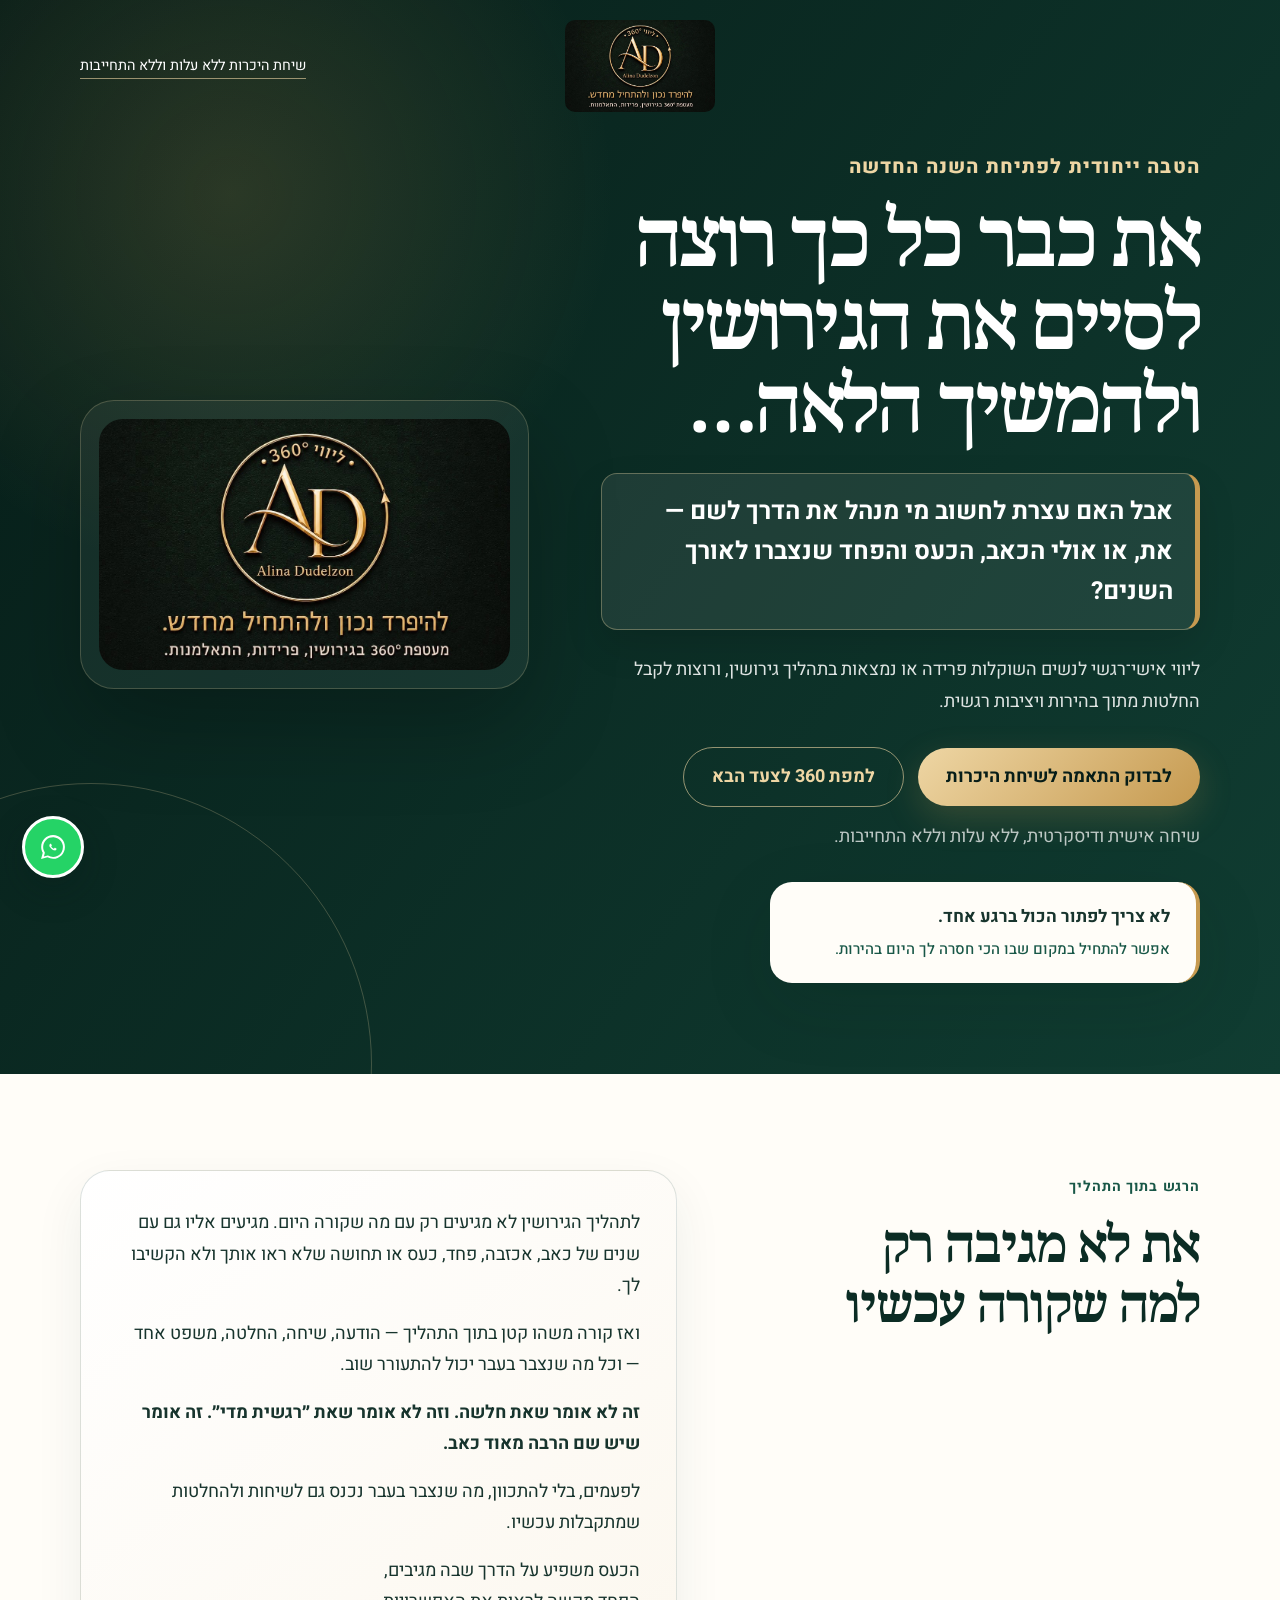
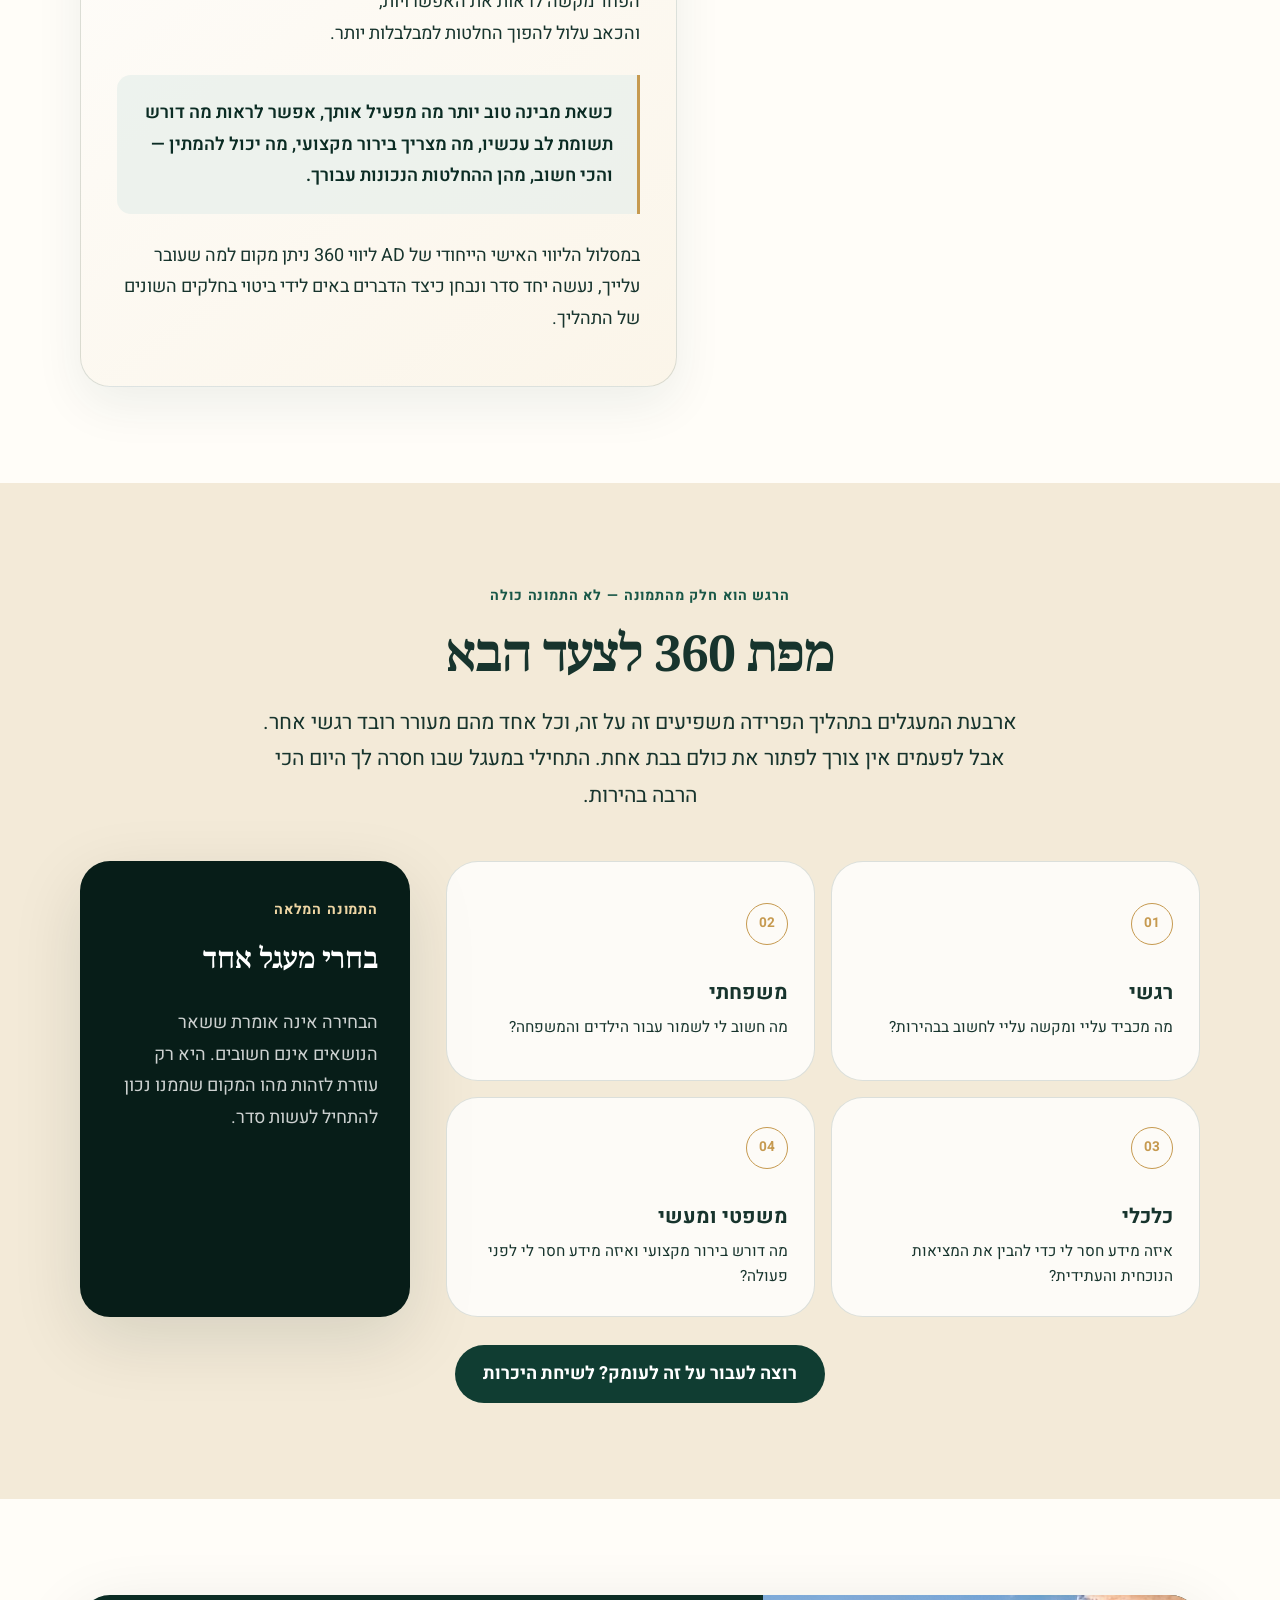
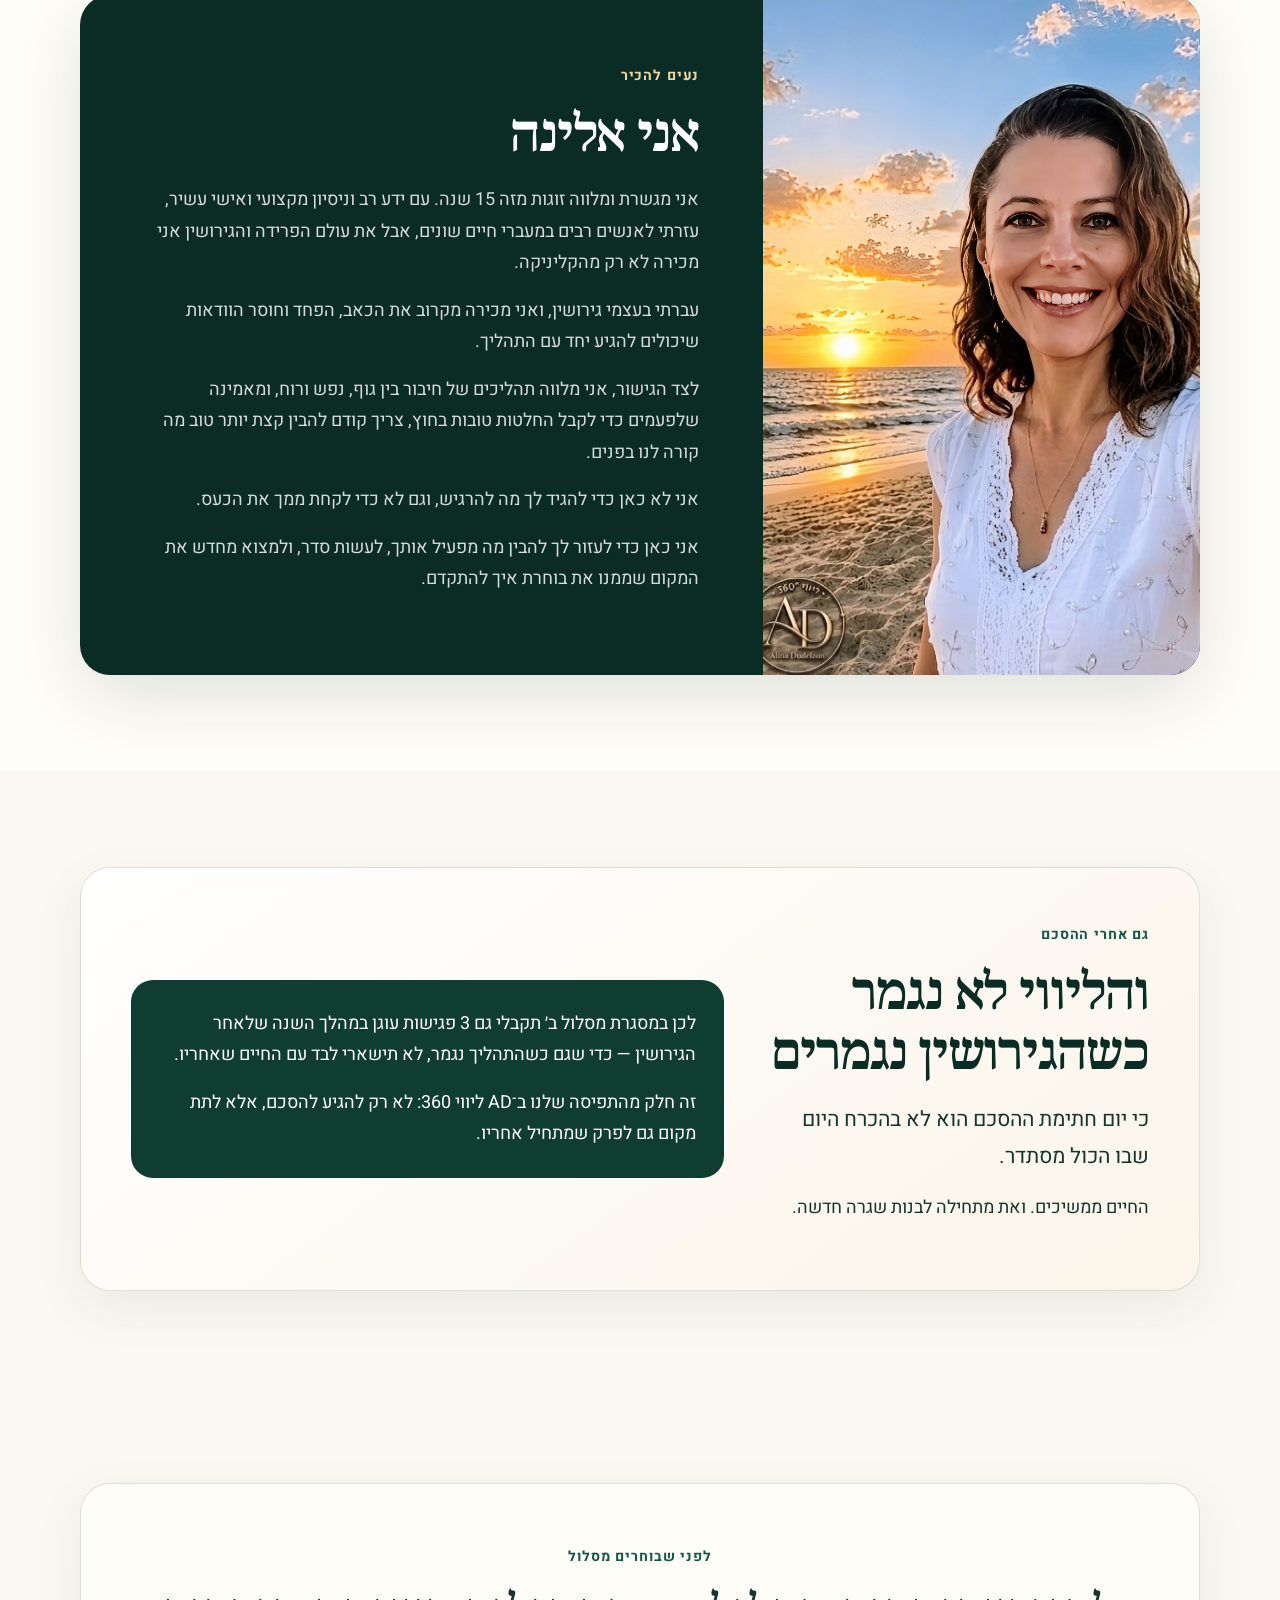
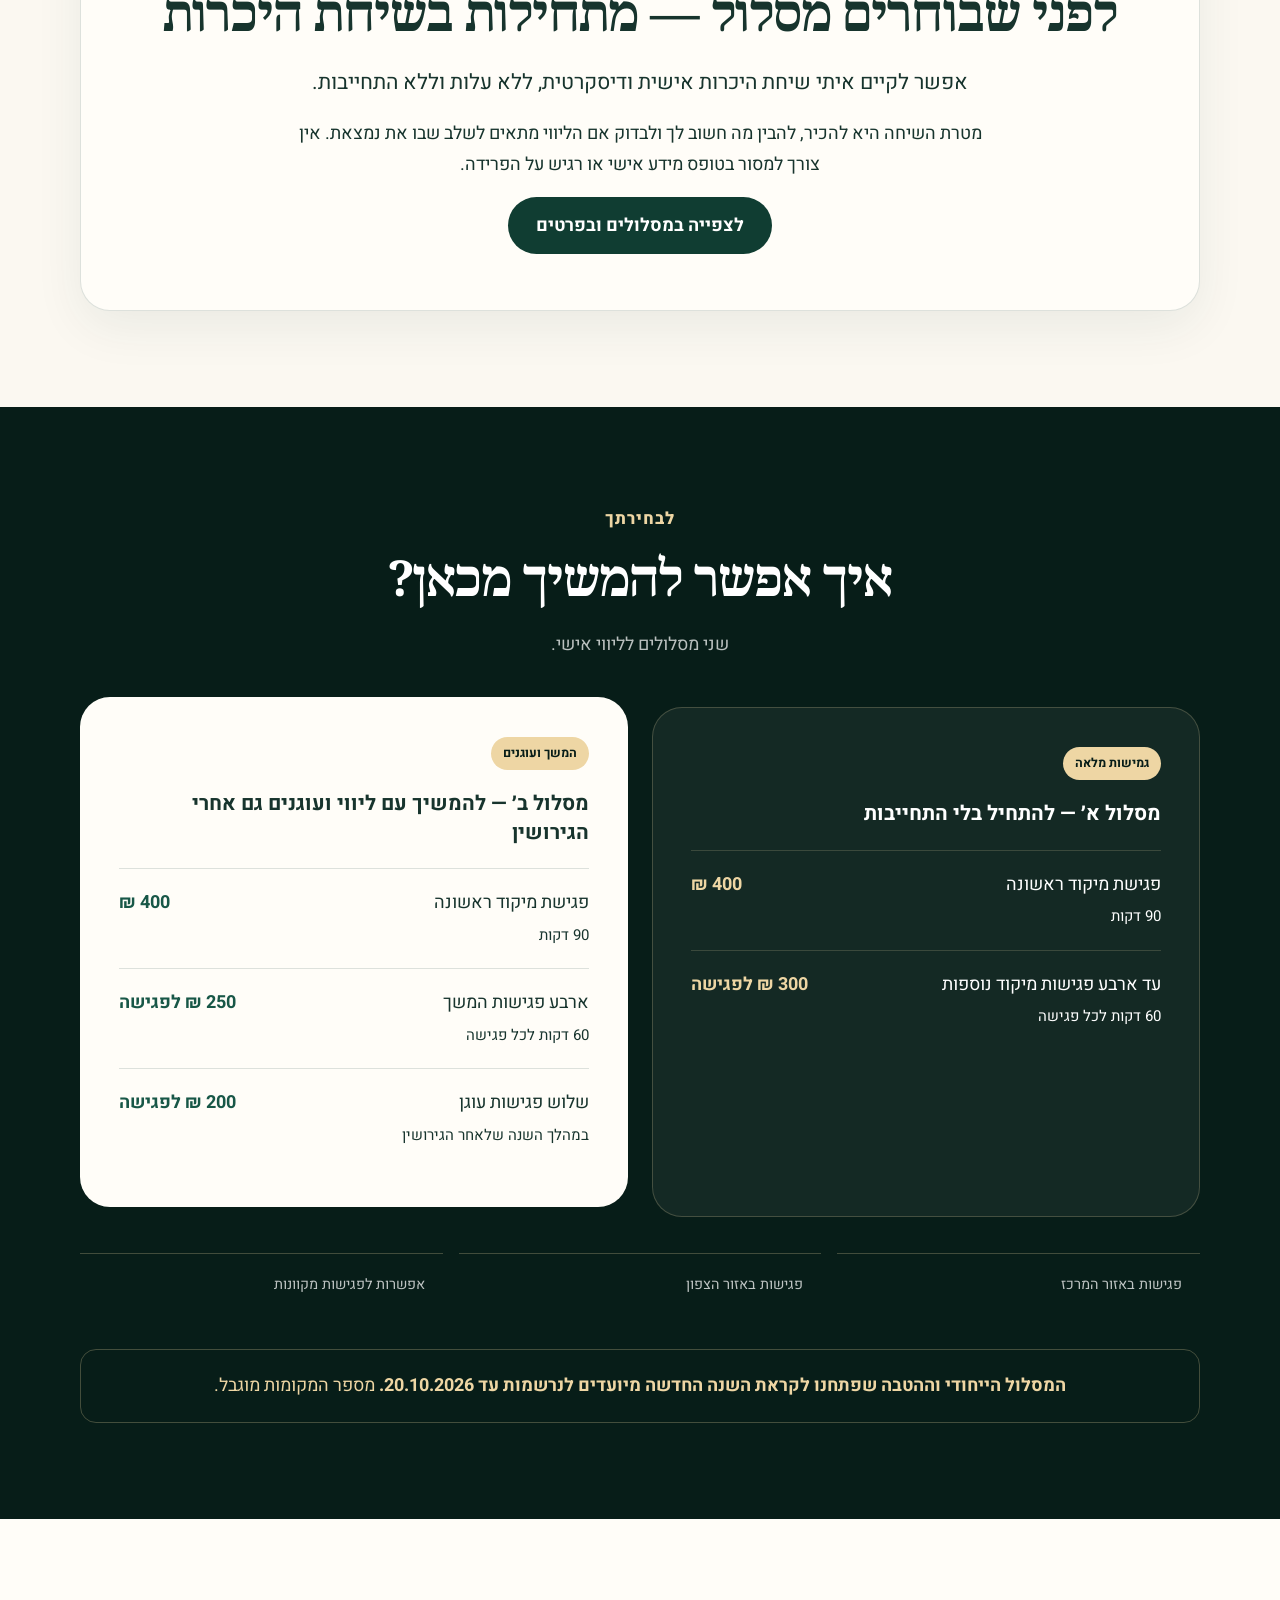
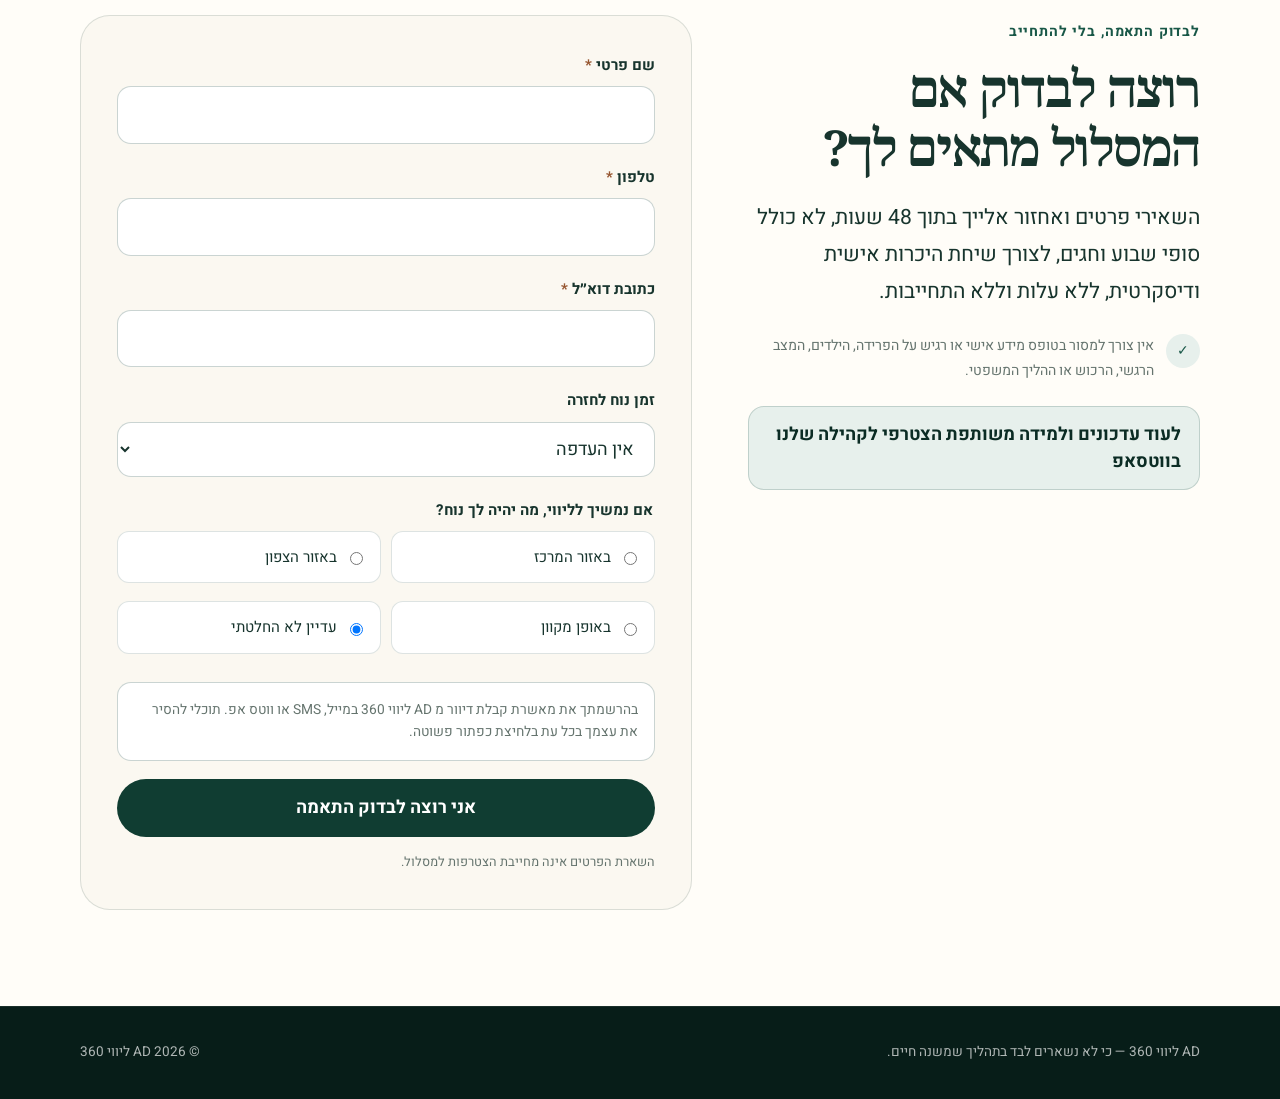
==== commit f00b2c0e: "REVISED HOKIDAY ADD PIXEL" ====
--- a/index.html
+++ b/index.html
@@ -1,2210 +1,891 @@
-<!DOCTYPE html>
+<!doctype html>
 <html lang="he" dir="rtl">
 <head>
-  <meta charset="UTF-8">
-  <meta name="viewport" content="width=device-width, initial-scale=1.0, viewport-fit=cover">
-
-  <!-- Google Tag Manager -->
+  <meta charset="utf-8">
+  <meta name="viewport" content="width=device-width, initial-scale=1">
+  <meta http-equiv="Cache-Control" content="no-cache, no-store, must-revalidate">
+  <meta name="ad360-build" content="final-v6-2026-09-23">
+  <meta name="theme-color" content="#103d32">
+  <title>מה מנהל את הגירושין שלך? | AD ליווי 360</title>
+  <meta name="description" content="מסלול אישי־רגשי לנשים השוקלות פרידה או נמצאות בתהליך גירושין. מפת 360 לצעד הבא ושיחת היכרות אישית ודיסקרטית.">
+  <!-- Meta Pixel Code -->
   <script>
-  (function(w,d,s,l,i){
-  w[l]=w[l]||[];
-  w[l].push({'gtm.start':new Date().getTime(),event:'gtm.js'});
-  var f=d.getElementsByTagName(s)[0],
-  j=d.createElement(s),
-  dl=l!='dataLayer'?'&l='+l:'';
-  j.async=true;
-  j.src='https://www.googletagmanager.com/gtm.js?id='+i+dl;
-  f.parentNode.insertBefore(j,f);
-  })(window,document,'script','dataLayer','GTM-TQXBNP52');
+  !function(f,b,e,v,n,t,s)
+  {if(f.fbq)return;n=f.fbq=function(){n.callMethod?
+  n.callMethod.apply(n,arguments):n.queue.push(arguments)};
+  if(!f._fbq)f._fbq=n;n.push=n;n.loaded=!0;n.version='2.0';
+  n.queue=[];t=b.createElement(e);t.async=!0;
+  t.src=v;s=b.getElementsByTagName(e)[0];
+  s.parentNode.insertBefore(t,s)}(window, document,'script',
+  'https://connect.facebook.net/en_US/fbevents.js');
+  fbq('init', '1071134959137260');
+  fbq('track', 'PageView');
   </script>
-  <!-- End Google Tag Manager -->
-
-  <title>AD ליווי 360 | ליווי 360° לפרידה וגירושין - אלינה דודלזון</title>
-  <meta name="description" content="AD ליווי 360 עם אלינה דודלזון - מעטפת ליווי מלאה בתהליכי פרידה, גירושין והתאלמנות: ליווי רגשי, ייעוץ כלכלי ומשפטי במקום אחד. להיפרד נכון, להתחיל מחדש.">
-  <meta name="keywords" content="ליווי גירושין, ליווי פרידה, גישור זוגי, ייעוץ כלכלי גירושין, ייעוץ משפטי גירושין, ליווי אלמנים ואלמנות, אלינה דודלזון, AD 360">
-  <meta name="author" content="אלינה דודלזון - AD ליווי 360">
-  <meta name="robots" content="index, follow">
-  <link rel="canonical" href="https://www.ad360.global">
-
-  <!-- Open Graph -->
-  <meta property="og:type" content="website">
-  <meta property="og:site_name" content="AD ליווי 360">
-  <meta property="og:title" content="AD ליווי 360 | ליווי 360° לפרידה וגירושין - אלינה דודלזון">
-  <meta property="og:description" content="מעטפת ליווי מלאה בתהליכי פרידה, גירושין והתאלמנות: ליווי רגשי, ייעוץ כלכלי ומשפטי במקום אחד. להיפרד נכון, להתחיל מחדש.">
-  <meta property="og:url" content="https://www.ad360.global">
-  <meta property="og:locale" content="he_IL">
-  <meta property="og:image" content="https://www.ad360.global/assets/img/og-share-image.jpg">
-  <meta property="og:image:width" content="1200">
-  <meta property="og:image:height" content="630">
-
-  <!-- Twitter Card -->
-  <meta name="twitter:card" content="summary_large_image">
-  <meta name="twitter:title" content="AD ליווי 360 | ליווי 360° לפרידה וגירושין">
-  <meta name="twitter:description" content="מעטפת ליווי מלאה בתהליכי פרידה, גירושין והתאלמנות: ליווי רגשי, ייעוץ כלכלי ומשפטי במקום אחד.">
-  <meta name="twitter:image" content="https://www.ad360.global/assets/img/og-share-image.jpg">
-
-  <!-- Favicons (real optimized files, generated from site logo) -->
-  <link rel="icon" type="image/x-icon" href="/favicon.ico">
-  <link rel="icon" type="image/png" sizes="16x16" href="/assets/icons/favicon-16x16.png">
-  <link rel="icon" type="image/png" sizes="32x32" href="/assets/icons/favicon-32x32.png">
-  <link rel="apple-touch-icon" sizes="180x180" href="/assets/icons/apple-touch-icon.png">
-  <link rel="icon" type="image/png" sizes="192x192" href="/assets/icons/android-chrome-192x192.png">
-  <link rel="icon" type="image/png" sizes="512x512" href="/assets/icons/android-chrome-512x512.png">
-  <link rel="manifest" href="/manifest.json">
-  <meta name="msapplication-config" content="/browserconfig.xml">
-  <meta name="theme-color" content="#18392B">
-
-  <!-- Performance: preload critical logo asset -->
-  <link rel="preload" as="image" href="assets/img/logo.jpg" fetchpriority="high">
-
-  <!-- Performance: font loading optimization -->
+  <noscript><img height="1" width="1" style="display:none"
+  src="https://www.facebook.com/tr?id=1071134959137260&amp;ev=PageView&amp;noscript=1"
+  ></noscript>
+  <!-- End Meta Pixel Code -->
   <link rel="preconnect" href="https://fonts.googleapis.com">
   <link rel="preconnect" href="https://fonts.gstatic.com" crossorigin>
-  <link rel="preload" as="style" href="https://fonts.googleapis.com/css2?family=Frank+Ruhl+Libre:wght@300;400;500;700;900&family=Heebo:wght@300;400;500;600&display=swap" onload="this.onload=null;this.rel='stylesheet'">
-  <noscript><link rel="stylesheet" href="https://fonts.googleapis.com/css2?family=Frank+Ruhl+Libre:wght@300;400;500;700;900&family=Heebo:wght@300;400;500;600&display=swap"></noscript>
+  <link href="https://fonts.googleapis.com/css2?family=Heebo:wght@300;400;500;600;700;800&family=Noto+Serif+Hebrew:wght@500;600;700&display=swap" rel="stylesheet">
+  <link rel="icon" type="image/svg+xml" href="data:image/svg+xml,%3Csvg xmlns='http://www.w3.org/2000/svg' viewBox='0 0 64 64'%3E%3Crect width='64' height='64' rx='16' fill='%23103d32'/%3E%3Ccircle cx='32' cy='32' r='22' fill='none' stroke='%23d5ad68' stroke-width='2'/%3E%3Ctext x='32' y='39' text-anchor='middle' font-family='serif' font-size='22' fill='%23f3dfb3'%3EAD%3C/text%3E%3C/svg%3E">
   <style>
     :root {
-      --green-deep:  #18392B;
-      --green-dark:  #10281F;
-      --green-mid:   #1f4a31;
-      --green-light: #2d6b4a;
-      --gold:        #C9A96B;
-      --gold-light:  #D6B67A;
-      --gold-pale:   #f0e4c0;
-      --cream:       #F7F4ED;
-      --cream-2:     #F2EFE7;
-      --sage:        #DDE4DB;
-      --sage-dark:   #CED8CE;
-      --white:       #FFFFFF;
-      --text-dark:   #3A3A3A;
-      --text-mid:    #5a5a5a;
-      --text-light:  #8a8a8a;
-      --gold-on-light: #7a5f30; /* WCAG AA-compliant gold (>=4.5:1) for text on white/cream/sage backgrounds */
-    }
-
-    * { margin: 0; padding: 0; box-sizing: border-box; }
-    html { scroll-behavior: smooth; }
-
-    /* Accessibility: visible keyboard focus outline (does not alter default visual flow) */
-    a:focus-visible,
-    button:focus-visible,
-    input:focus-visible,
-    textarea:focus-visible,
-    [tabindex]:focus-visible {
-      outline: 2px solid var(--gold, #C9A96B);
-      outline-offset: 2px;
-      border-radius: 4px;
-    }
-
-    /* Skip-to-content link: invisible until keyboard-focused */
-    .skip-link {
-      position: absolute; top: -100%; right: 12px; z-index: 1000;
-      background: var(--green-deep, #18392B); color: #fff;
-      padding: 10px 18px; border-radius: 8px; text-decoration: none;
-      transition: top 0.2s;
-    }
-    .skip-link:focus { top: 12px; }
-
-    /* WhatsApp floating button */
-    .wa-float-btn {
+      --forest-950: #071d18;
+      --forest-900: #0b2c24;
+      --forest-800: #103d32;
+      --forest-700: #185747;
+      --forest-100: #e7f0ec;
+      --cream: #fbf8f1;
+      --paper: #fffdf8;
+      --sand: #f3ead8;
+      --gold: #c69a50;
+      --gold-light: #eed6a4;
+      --ink: #17342d;
+      --muted: #65746e;
+      --line: rgba(16, 61, 50, .14);
+      --shadow: 0 22px 70px rgba(7, 29, 24, .12);
+      --radius-xl: 30px;
+      --radius-lg: 22px;
+      --radius-md: 16px;
+    }
+
+    * { box-sizing: border-box; }
+    html { scroll-behavior: smooth; overflow-x: hidden; }
+    body {
+      margin: 0;
+      overflow-x: hidden;
+      color: var(--ink);
+      background: var(--cream);
+      font-family: "Heebo", "Noto Sans Hebrew", Arial, sans-serif;
+      font-size: 18px;
+      line-height: 1.75;
+      text-rendering: optimizeLegibility;
+    }
+    img { display: block; max-width: 100%; }
+    button, input, select { font: inherit; }
+    a { color: inherit; }
+    h1, h2, h3, p { margin-top: 0; }
+    h1, h2, .serif {
+      font-family: "Noto Serif Hebrew", "Frank Ruhl Libre", serif;
+      text-wrap: balance;
+    }
+    h1 {
+      margin-bottom: 22px;
+      font-size: clamp(2.45rem, 6vw, 5rem);
+      line-height: 1.08;
+      font-weight: 700;
+      letter-spacing: -.035em;
+    }
+    h2 {
+      margin-bottom: 18px;
+      font-size: clamp(1.85rem, 4vw, 3.1rem);
+      line-height: 1.2;
+      letter-spacing: -.02em;
+    }
+    h3 { font-size: 1.28rem; line-height: 1.4; }
+    p { margin-bottom: 16px; }
+
+    .container { width: min(1120px, calc(100% - 40px)); margin-inline: auto; }
+    .narrow { width: min(820px, 100%); margin-inline: auto; }
+    .section { padding: 96px 0; }
+    .eyebrow {
+      display: inline-flex;
+      align-items: center;
+      gap: 10px;
+      margin-bottom: 18px;
+      color: var(--forest-700);
+      font-weight: 700;
+      font-size: .88rem;
+      letter-spacing: .06em;
+    }
+    .eyebrow::before,
+    .eyebrow::after,
+    .section-head .eyebrow::before,
+    .section-head .eyebrow::after {
+      content: none !important;
+      display: none !important;
+      width: 0 !important;
+      border: 0 !important;
+    }
+    .lead { font-size: clamp(1.08rem, 2.1vw, 1.32rem); line-height: 1.75; }
+    .muted { color: var(--muted); }
+
+    .topbar {
+      position: absolute;
+      z-index: 4;
+      inset: 0 0 auto;
+      padding: 20px 0;
+      color: white;
+    }
+    .topbar-inner { position: relative; display: flex; justify-content: center; align-items: center; gap: 20px; }
+    .brand-name { font-weight: 700; letter-spacing: .01em; }
+    .brand-note { color: rgba(255,255,255,.74); font-size: .88rem; }
+    .brand-lockup { display: flex; align-items: center; line-height: 1.3; }
+    .topbar-logo { display: block; width: 150px; height: auto; border-radius: 10px; }
+    .top-link { position: absolute; left: 0; text-decoration: none; border-bottom: 1px solid rgba(238,214,164,.6); font-size: .9rem; }
+
+    .hero {
+      position: relative;
+      min-height: 820px;
+      overflow: hidden;
+      color: white;
+      background:
+        radial-gradient(circle at 18% 18%, rgba(198,154,80,.18), transparent 28%),
+        linear-gradient(125deg, var(--forest-950), var(--forest-800));
+    }
+    .hero::after {
+      content: "";
+      position: absolute;
+      width: 560px;
+      height: 560px;
+      border: 1px solid rgba(238,214,164,.24);
+      border-radius: 50%;
+      left: -190px;
+      bottom: -270px;
+    }
+    .hero-grid {
+      position: relative;
+      z-index: 1;
+      display: grid;
+      grid-template-columns: minmax(0, 1.04fr) minmax(360px, .78fr);
+      gap: 72px;
+      align-items: center;
+      padding: 150px 0 92px;
+    }
+    .hero-copy { max-width: 680px; }
+    .hero .eyebrow { color: var(--gold-light); font-size: 1.23rem; font-weight: 800; }
+    .hero-copy p { color: rgba(255,255,255,.87); }
+    .hero-copy .lead { color: white; }
+    .hero-hook {
+      margin-bottom: 24px;
+      padding: 18px 22px;
+      color: white;
+      border: 1px solid rgba(238,214,164,.34);
+      border-inline-start: 5px solid var(--gold);
+      border-radius: 16px;
+      background: rgba(255,255,255,.08);
+      font-size: clamp(1.22rem, 2.45vw, 1.55rem);
+      font-weight: 700;
+      line-height: 1.6;
+      box-shadow: 0 16px 38px rgba(0,0,0,.12);
+    }
+    .hero-panel {
+      position: relative;
+      margin-bottom: 44px;
+      border: 1px solid rgba(238,214,164,.22);
+      border-radius: 34px;
+      background: rgba(255,255,255,.05);
+      padding: 18px;
+      box-shadow: 0 36px 90px rgba(0,0,0,.24);
+    }
+    .hero-panel img {
+      display: block;
+      width: 100%;
+      height: auto;
+      aspect-ratio: 1080 / 659;
+      object-fit: contain;
+      border-radius: 24px;
+    }
+    .hero-quote {
+      position: static;
+      max-width: 430px;
+      margin-top: 30px;
+      padding: 22px 26px;
+      color: var(--ink);
+      background: var(--paper);
+      border-radius: 22px;
+      box-shadow: var(--shadow);
+      font-size: 1.08rem;
+      font-weight: 700;
+      line-height: 1.55;
+      border-inline-start: 4px solid var(--gold);
+    }
+    .hero-quote span { display: block; margin-top: 7px; color: var(--forest-700); font-weight: 500; font-size: .94rem; }
+    .hero-actions { display: flex; flex-wrap: wrap; align-items: center; gap: 14px; margin-top: 30px; }
+    .button {
+      display: inline-flex;
+      justify-content: center;
+      align-items: center;
+      min-height: 54px;
+      padding: 13px 28px;
+      border: 0;
+      border-radius: 999px;
+      cursor: pointer;
+      text-decoration: none;
+      font-weight: 700;
+      transition: transform .2s ease, box-shadow .2s ease, background .2s ease;
+    }
+    .button:hover { transform: translateY(-2px); }
+    .button:focus-visible, .map-card:focus-visible, input:focus-visible, select:focus-visible {
+      outline: 3px solid var(--gold-light);
+      outline-offset: 3px;
+    }
+    .button-primary { color: var(--forest-950); background: linear-gradient(135deg, var(--gold-light), var(--gold)); box-shadow: 0 12px 34px rgba(198,154,80,.22); }
+    .button-dark { color: white; background: var(--forest-800); }
+    .button-full { width: 100%; }
+
+    .emotional-bridge {
+      position: relative;
+      margin-top: -1px;
+      background: var(--paper);
+    }
+    .bridge-grid { display: grid; grid-template-columns: .86fr 1.14fr; gap: 72px; align-items: start; }
+    .bridge-title { position: sticky; top: 28px; }
+    .bridge-title h2 { color: var(--forest-900); }
+    .bridge-body {
+      padding: 36px;
+      border: 1px solid var(--line);
+      border-radius: var(--radius-xl);
+      background: linear-gradient(145deg, #fff, #fbf5e9);
+      box-shadow: 0 18px 50px rgba(16,61,50,.07);
+    }
+    .bridge-highlight {
+      margin: 26px 0 0;
+      padding: 22px 24px;
+      color: var(--forest-900);
+      border-right: 3px solid var(--gold);
+      background: rgba(231,240,236,.7);
+      border-radius: 14px 0 0 14px;
+      font-weight: 600;
+    }
+
+    .map-section { background: var(--sand); }
+    .section-head { max-width: 760px; margin: 0 auto 46px; text-align: center; }
+    .map-layout { display: grid; grid-template-columns: minmax(0, 1fr) 330px; gap: 36px; align-items: stretch; }
+    .map-grid {
+      position: relative;
+      display: grid;
+      grid-template-columns: repeat(2, minmax(0, 1fr));
+      gap: 16px;
+    }
+    .map-card {
+      position: relative;
+      min-height: 220px;
+      padding: 26px;
+      text-align: right;
+      color: var(--ink);
+      border: 1px solid rgba(16,61,50,.14);
+      border-radius: 32px;
+      background: rgba(255,255,255,.78);
+      cursor: pointer;
+      transition: transform .2s ease, border-color .2s ease, background .2s ease, box-shadow .2s ease;
+    }
+    .map-card:hover { transform: translateY(-3px); border-color: rgba(198,154,80,.7); }
+    .map-card[aria-pressed="true"] {
+      color: white;
+      border-color: var(--forest-800);
+      background: var(--forest-800);
+      box-shadow: 0 18px 44px rgba(16,61,50,.2);
+    }
+    .map-index {
+      display: grid;
+      place-items: center;
+      width: 42px;
+      height: 42px;
+      margin-bottom: 34px;
+      border: 1px solid currentColor;
+      border-radius: 50%;
+      color: var(--gold);
+      font-size: .85rem;
+      font-weight: 700;
+    }
+    .map-card[aria-pressed="true"] .map-index { color: var(--gold-light); }
+    .map-card h3 { margin-bottom: 8px; }
+    .map-card p { margin: 0; font-size: .96rem; line-height: 1.6; }
+    .map-result {
+      display: flex;
+      flex-direction: column;
+      justify-content: space-between;
+      min-height: 456px;
+      padding: 32px;
+      border-radius: var(--radius-xl);
+      background: var(--forest-950);
+      color: white;
+      box-shadow: var(--shadow);
+    }
+    .map-result .eyebrow { color: var(--gold-light); }
+    .map-result h3 { font-family: "Noto Serif Hebrew", serif; font-size: 1.72rem; }
+    .map-result p { color: rgba(255,255,255,.8); }
+    .map-result-note { color: rgba(255,255,255,.58); font-size: .82rem; }
+    .map-after { max-width: 920px; margin: 38px auto 0; text-align: center; }
+    .map-contact { margin-top: 28px; }
+
+    .aftercare { background: var(--cream); }
+    .aftercare-card {
+      display: grid;
+      grid-template-columns: .78fr 1.22fr;
+      gap: 46px;
+      align-items: center;
+      padding: 50px;
+      border: 1px solid var(--line);
+      border-radius: var(--radius-xl);
+      background: linear-gradient(145deg, #fff, #fbf5e9);
+      box-shadow: 0 18px 50px rgba(16,61,50,.07);
+    }
+    .aftercare-card h2 { color: var(--forest-900); }
+    .aftercare-note {
+      padding: 28px;
+      border-radius: var(--radius-lg);
+      color: white;
+      background: var(--forest-800);
+    }
+    .aftercare-note p:last-child { margin-bottom: 0; }
+
+    .whatsapp-float {
       position: fixed;
-      bottom: max(20px, env(safe-area-inset-bottom));
-      left: max(20px, env(safe-area-inset-left));
-      z-index: 200;
-      width: 58px; height: 58px;
-      display: flex; align-items: center; justify-content: center;
-      background: #25D366; border-radius: 50%;
-      box-shadow: 0 6px 18px rgba(0,0,0,0.25);
-      transition: transform 0.25s ease, box-shadow 0.25s ease;
-    }
-    .wa-float-btn:hover, .wa-float-btn:focus-visible {
-      transform: scale(1.08);
-      box-shadow: 0 8px 22px rgba(0,0,0,0.32);
-    }
-    .wa-float-btn svg { width: 30px; height: 30px; }
-    @media (max-width: 480px) {
-      .wa-float-btn { width: 52px; height: 52px; bottom: max(16px, env(safe-area-inset-bottom)); left: max(16px, env(safe-area-inset-left)); }
-      .wa-float-btn svg { width: 26px; height: 26px; }
-    }
-    body {
-      font-family: 'Heebo', sans-serif;
-      background: var(--cream);
-      color: var(--text-dark);
-      direction: rtl;
-      overflow-x: hidden;
-    }
-
-    /* ─── NAV ─── */
-    nav {
-      position: fixed; top: 0; right: 0; left: 0; z-index: 100;
-      padding: 12px 5%;
-      display: flex; justify-content: space-between; align-items: center;
-      background: rgba(16, 40, 31, 0.97);
-      backdrop-filter: blur(12px);
-      border-bottom: 1px solid rgba(201,169,107,0.2);
-    }
-
-    .nav-logo-wrap {
-      display: flex; align-items: center; gap: 14px;
+      z-index: 20;
+      left: 22px;
+      bottom: 22px;
+      display: grid;
+      place-items: center;
+      width: 62px;
+      height: 62px;
+      color: white;
+      background: #25d366;
+      border: 3px solid white;
+      border-radius: 50%;
+      box-shadow: 0 12px 34px rgba(7,29,24,.28);
+      transition: transform .2s ease, box-shadow .2s ease;
+    }
+    .whatsapp-float:hover { transform: translateY(-3px) scale(1.03); box-shadow: 0 16px 40px rgba(7,29,24,.34); }
+    .whatsapp-float:focus-visible { outline: 3px solid var(--gold-light); outline-offset: 3px; }
+    .whatsapp-float svg { width: 32px; height: 32px; fill: currentColor; }
+
+    .about { background: var(--paper); }
+    .about-card {
+      display: grid;
+      grid-template-columns: .78fr 1.22fr;
+      overflow: hidden;
+      border-radius: var(--radius-xl);
+      background: var(--forest-900);
+      color: white;
+      box-shadow: var(--shadow);
+    }
+    .about-photo { min-height: 630px; }
+    .about-photo img { width: 100%; height: 100%; object-fit: cover; object-position: center 30%; }
+    .about-copy { min-width: 0; padding: 64px; overflow-wrap: anywhere; }
+    .about-copy .eyebrow { color: var(--gold-light); }
+    .about-copy p { color: rgba(255,255,255,.83); }
+    .about-copy h2 { color: white; }
+    .whole-view { margin-top: 32px; padding-top: 28px; border-top: 1px solid rgba(255,255,255,.16); }
+    .whole-view-inner { display: grid; grid-template-columns: 170px 1fr; gap: 28px; align-items: center; }
+    .whole-view-logo { display: block; width: 170px; height: auto; object-fit: contain; border-radius: 18px; box-shadow: 0 16px 38px rgba(0,0,0,.2); }
+
+    .intro-call { background: var(--cream); text-align: center; }
+    .intro-call-box {
+      padding: 56px;
+      border: 1px solid var(--line);
+      border-radius: var(--radius-xl);
+      background: var(--paper);
+      box-shadow: 0 16px 50px rgba(16,61,50,.07);
+    }
+    .intro-call-box p { max-width: 710px; margin-inline: auto; }
+
+    .plans { background: var(--forest-950); color: white; }
+    .plans .section-head p { color: rgba(255,255,255,.72); }
+    .plans .eyebrow { color: var(--gold-light); font-size: 1.05rem; font-weight: 800; }
+    .plan-grid { display: grid; grid-template-columns: repeat(2, minmax(0,1fr)); gap: 24px; }
+    .plan-card {
+      padding: 38px;
+      border: 1px solid rgba(238,214,164,.22);
+      border-radius: var(--radius-xl);
+      background: rgba(255,255,255,.055);
+    }
+    .plan-card.featured { background: var(--paper); color: var(--ink); border-color: transparent; transform: translateY(-10px); }
+    .plan-tag { display: inline-flex; padding: 6px 12px; margin-bottom: 20px; border-radius: 999px; color: var(--forest-950); background: var(--gold-light); font-size: .78rem; font-weight: 700; }
+    .price-line { display: flex; justify-content: space-between; gap: 24px; padding: 18px 0; border-top: 1px solid rgba(238,214,164,.18); }
+    .featured .price-line { border-color: var(--line); }
+    .price-line strong { white-space: nowrap; color: var(--gold-light); }
+    .featured .price-line strong { color: var(--forest-700); }
+    .plans-foot { display: grid; grid-template-columns: repeat(3, 1fr); gap: 16px; margin-top: 36px; }
+    .fact { padding: 18px; border-top: 1px solid rgba(238,214,164,.25); color: rgba(255,255,255,.74); font-size: .9rem; }
+    .limited { margin-top: 34px; padding: 20px; text-align: center; color: var(--gold-light); border: 1px solid rgba(238,214,164,.26); border-radius: 16px; }
+
+    .contact { background: var(--paper); }
+    .contact-grid { display: grid; grid-template-columns: .85fr 1.15fr; gap: 56px; align-items: start; }
+    .contact-copy { position: sticky; top: 30px; }
+    .community-link {
+      display: inline-flex;
+      align-items: center;
+      gap: 10px;
+      margin-top: 22px;
+      padding: 14px 18px;
+      color: var(--forest-900);
+      border: 1px solid rgba(16,61,50,.18);
+      border-radius: 16px;
+      background: var(--forest-100);
       text-decoration: none;
-    }
-
-    .nav-logo-svg {
-      width: 52px; height: 52px; flex-shrink: 0;
-      border-radius: 50%; object-fit: cover;
-    }
-
-    .nav-logo-text {
-      display: flex; flex-direction: column;
-    }
-    .nav-logo-text .brand {
-      font-family: 'Frank Ruhl Libre', serif;
-      font-size: 1.15rem; font-weight: 700;
-      color: var(--gold-light);
-      letter-spacing: 0.02em;
-      line-height: 1;
-    }
-    .nav-logo-text .tagline {
-      font-size: 0.72rem; font-weight: 500;
-      color: rgba(214,182,122,0.85);
-      letter-spacing: 0.04em;
-      margin-top: 3px;
-    }
-
-    .nav-links { display: flex; align-items: center; gap: 28px; list-style: none; }
-    .nav-links a {
-      color: rgba(247,244,237,0.8);
-      text-decoration: none; font-size: 0.9rem; font-weight: 400;
-      transition: color 0.3s;
-    }
-    .nav-links a:hover { color: var(--gold-light); }
-
-    .nav-cta {
-      background: var(--gold) !important;
-      color: var(--green-dark) !important;
-      padding: 9px 22px; border-radius: 30px;
-      font-weight: 600 !important; font-size: 0.88rem !important;
-      transition: background 0.3s, transform 0.2s !important;
-      display: inline-flex !important; align-items: center; justify-content: center;
-      white-space: nowrap; flex-shrink: 0;
-    }
-    .nav-links > li:last-child { flex-shrink: 0; }
-    .nav-cta:hover { background: var(--gold-light) !important; transform: translateY(-1px); }
-
-    .menu-btn {
-      display: none; background: none;
-      border: 1px solid rgba(201,169,107,0.3);
-      color: var(--gold); padding: 8px 12px;
-      border-radius: 8px; cursor: pointer; font-size: 1rem;
-    }
-
-    /* ─── LEAD BANNER (below nav bar) ─── */
-    .lead-banner {
-      padding: 118px 5% 20px;
-      background: var(--green-deep);
-      text-align: center;
-    }
-    .lead-banner p {
-      font-family: 'Frank Ruhl Libre', serif;
-      font-size: clamp(1.3rem, 3vw, 1.9rem);
       font-weight: 700;
-      color: var(--white);
-      line-height: 1.6;
-      max-width: 900px;
-      margin: 0 auto;
-      animation: fadeUp 1s ease both;
-    }
-
-    /* ─── HERO (cream background) ─── */
-    .hero {
-      min-height: 90vh;
-      background: var(--green-deep);
-      display: flex; align-items: center;
-      position: relative; overflow: hidden;
-      padding: 30px 5% 80px;
-    }
-    .hero::before {
-      content: '';
-      position: absolute; top: -200px; left: -200px;
-      width: 700px; height: 700px;
-      background: radial-gradient(circle, rgba(201,169,107,0.12) 0%, transparent 70%);
+      line-height: 1.5;
+    }
+    .community-link:hover { border-color: var(--gold); }
+    .privacy-note { display: flex; gap: 12px; align-items: flex-start; margin-top: 24px; color: var(--muted); font-size: .88rem; }
+    .lock {
+      display: grid;
+      place-items: center;
+      flex: 0 0 auto;
+      width: 34px;
+      height: 34px;
       border-radius: 50%;
-      animation: breathe 8s ease-in-out infinite;
-    }
-    .hero::after {
-      content: '';
-      position: absolute; bottom: -150px; right: -100px;
-      width: 500px; height: 500px;
-      background: radial-gradient(circle, rgba(201,169,107,0.08) 0%, transparent 70%);
-      border-radius: 50%;
-      animation: breathe 10s ease-in-out infinite reverse;
-    }
-
-    @keyframes breathe {
-      0%,100% { transform: scale(1); opacity: 0.6; }
-      50%     { transform: scale(1.15); opacity: 1; }
-    }
-
-    .hero-content {
-      max-width: 680px; position: relative; z-index: 2;
-      animation: fadeUp 1s ease both;
-      margin: 0 auto;
-      text-align: center;
-      display: flex; flex-direction: column; align-items: center;
-    }
-
-    .hero-logo-top {
-      width: 340px; max-width: 80vw; margin-bottom: 28px;
-      animation: fadeUp 1s ease 0.15s both;
-      filter: drop-shadow(0 20px 30px rgba(0,0,0,0.35)) drop-shadow(0 0 30px rgba(201,169,107,0.15));
-    }
-    .hero-logo-top img {
-      width: 100%; height: auto; display: block;
-    }
-
-    .hero-buttons { justify-content: center; }
-
-    @keyframes fadeUp {
-      from { opacity: 0; transform: translateY(30px); }
-      to   { opacity: 1; transform: translateY(0); }
-    }
-
-    .hero h1 {
-      font-family: 'Frank Ruhl Libre', serif;
-      font-size: clamp(2.8rem, 6vw, 4.5rem);
-      font-weight: 700; color: var(--white);
-      line-height: 1.15; margin-bottom: 14px;
-      animation: fadeUp 1s ease 0.3s both;
-    }
-    .hero h1 em { font-style: normal; color: var(--gold); }
-
-    .hero-sub {
-      font-family: 'Frank Ruhl Libre', serif;
-      font-size: clamp(1.1rem, 2.4vw, 1.4rem);
-      color: var(--white);
-      margin-bottom: 44px; font-weight: 500; line-height: 1.7;
-      animation: fadeUp 1s ease 0.4s both;
-    }
-
-    .hero-buttons {
-      display: flex; gap: 16px; flex-wrap: wrap;
-      animation: fadeUp 1s ease 0.6s both;
-    }
-
-    .btn-primary {
-      background: var(--gold); color: var(--green-dark);
-      padding: 15px 36px; border-radius: 50px;
-      text-decoration: none; font-weight: 700; font-size: 1rem;
-      transition: all 0.3s;
-      box-shadow: 0 4px 24px rgba(201,169,107,0.35);
-      display: inline-flex; align-items: center; gap: 8px;
-    }
-    .btn-primary:hover {
-      background: var(--gold-light); transform: translateY(-2px);
-      box-shadow: 0 8px 32px rgba(201,169,107,0.45);
-    }
-
-    .btn-secondary {
-      color: var(--white); padding: 15px 28px; border-radius: 50px;
-      text-decoration: none; font-weight: 500; font-size: 0.95rem;
-      border: 1.5px solid rgba(247,244,237,0.35);
-      transition: all 0.3s; display: inline-flex; align-items: center; gap: 8px;
-    }
-    .btn-secondary:hover { border-color: var(--gold); color: var(--gold); }
-
-    .hero-visual {
-      position: absolute; left: 6%; top: 40px;
-      width: 320px;
-      animation: fadeUp 1.2s ease 0.4s both;
-      perspective: 1200px;
-    }
-    .hero-logo-3d {
-      position: relative;
-      border-radius: 50%;
-      animation: logoFloat 6s ease-in-out infinite;
-      transform-style: preserve-3d;
-      filter: drop-shadow(0 30px 40px rgba(24,57,43,0.35)) drop-shadow(0 0 40px rgba(201,169,107,0.18));
-    }
-    .hero-logo-large {
-      width: 100%; height: auto; display: block;
-      border-radius: 50%;
-      object-fit: cover;
-      position: relative; z-index: 1;
-      box-shadow:
-        0 2px 0 rgba(255,255,255,0.15) inset,
-        0 -12px 26px rgba(0,0,0,0.45) inset,
-        0 10px 18px rgba(255,255,255,0.08) inset,
-        0 0 0 6px rgba(201,169,107,0.9),
-        0 0 0 7px rgba(24,57,43,0.6),
-        0 25px 50px rgba(24,57,43,0.4);
-    }
-    .hero-logo-3d::after {
-      content: '';
-      position: absolute; inset: 0; border-radius: 50%;
-      background: linear-gradient(135deg, rgba(255,255,255,0.35) 0%, rgba(255,255,255,0.08) 22%, transparent 45%, transparent 70%, rgba(0,0,0,0.25) 100%);
-      pointer-events: none; z-index: 2;
-      mix-blend-mode: overlay;
-    }
-    .hero-logo-3d::before {
-      content: '';
-      position: absolute; left: 8%; right: 8%; bottom: -22px;
-      height: 28px; border-radius: 50%;
-      background: radial-gradient(ellipse, rgba(24,57,43,0.35) 0%, transparent 72%);
-      animation: shadowPulse 6s ease-in-out infinite;
-      z-index: 0;
-    }
-    @keyframes logoFloat {
-      0%, 100% { transform: translateY(0) rotateY(0deg) rotateX(0deg); }
-      25%      { transform: translateY(-10px) rotateY(6deg) rotateX(2deg); }
-      50%      { transform: translateY(-2px) rotateY(0deg) rotateX(0deg); }
-      75%      { transform: translateY(-12px) rotateY(-6deg) rotateX(-2deg); }
-    }
-    @keyframes shadowPulse {
-      0%, 100% { transform: scale(1); opacity: 0.7; }
-      50%      { transform: scale(0.82); opacity: 0.45; }
-    }
+      color: var(--forest-700);
+      background: var(--forest-100);
+    }
+    .form-card { padding: 36px; border: 1px solid var(--line); border-radius: var(--radius-xl); background: var(--cream); }
+    .field { margin-bottom: 20px; }
+    label, legend { display: block; margin-bottom: 8px; font-weight: 700; font-size: .94rem; }
+    .required { color: #96552f; }
+    input[type="text"], input[type="tel"], input[type="email"], select {
+      width: 100%;
+      min-height: 54px;
+      padding: 12px 16px;
+      color: var(--ink);
+      border: 1px solid rgba(16,61,50,.22);
+      border-radius: 14px;
+      background: white;
+    }
+    fieldset { margin: 0 0 20px; padding: 0; border: 0; }
+    .choices { display: grid; grid-template-columns: repeat(2, minmax(0,1fr)); gap: 10px; }
+    .choice { display: flex; align-items: center; gap: 8px; padding: 12px 14px; border: 1px solid var(--line); border-radius: 12px; background: white; font-weight: 400; cursor: pointer; }
+    .consent { display: flex; gap: 10px; align-items: flex-start; margin: 16px 0; font-size: .86rem; color: var(--muted); }
+    .consent input { margin-top: 6px; accent-color: var(--forest-700); }
+    .registration-notice {
+      margin: 18px 0;
+      padding: 16px;
+      border: 1px solid rgba(16,61,50,.22);
+      border-radius: 14px;
+      background: white;
+      color: var(--muted);
+      font-size: .86rem;
+      line-height: 1.65;
+    }
+    .form-small { margin: 14px 0 0; color: var(--muted); font-size: .8rem; }
+    .error { display: none; margin-bottom: 14px; padding: 10px 12px; color: #7a2e20; background: #f9e8e2; border-radius: 10px; font-size: .88rem; }
+    .error.show { display: block; }
+
+    .thank-you { display: none; min-height: 100vh; padding: 70px 0; background: var(--forest-950); color: white; }
+    .thank-you.visible { display: block; }
+    .thank-card { max-width: 880px; margin: 0 auto; padding: 50px; border: 1px solid rgba(238,214,164,.25); border-radius: var(--radius-xl); background: rgba(255,255,255,.06); }
+    .thank-card p { color: rgba(255,255,255,.8); }
+    .three-lines { margin: 34px 0; padding: 30px; color: var(--ink); background: var(--paper); border-radius: 22px; }
+    .question-line { padding: 18px 0; border-bottom: 1px solid var(--line); font-weight: 600; }
+    .question-line:last-of-type { border: 0; }
+    .thank-actions { display: flex; flex-wrap: wrap; gap: 14px; }
+    .button-outline { color: var(--gold-light); border: 1px solid rgba(238,214,164,.6); background: transparent; }
+
+    footer { padding: 34px 0; color: rgba(255,255,255,.68); background: var(--forest-950); border-top: 1px solid rgba(255,255,255,.08); font-size: .85rem; }
+    .footer-inner { display: flex; justify-content: space-between; gap: 24px; align-items: center; }
+
+    @media (max-width: 1100px) {
+      .about-card { grid-template-columns: 1fr; }
+      .about-photo { min-height: 620px; }
+    }
+
+    @media (max-width: 900px) {
+      body { font-size: 17px; }
+      .section { padding: 74px 0; }
+      .hero { min-height: auto; }
+      .hero-grid { grid-template-columns: 1fr; gap: 42px; padding-top: 126px; }
+      .hero-panel { width: min(620px, 100%); margin-inline: auto; margin-bottom: 52px; }
+      .bridge-grid, .about-card, .contact-grid, .aftercare-card { grid-template-columns: 1fr; }
+      .bridge-title, .contact-copy { position: static; }
+      .map-layout { grid-template-columns: 1fr; }
+      .map-result { min-height: 310px; }
+      .about-photo { min-height: 560px; }
+      .plans-foot { grid-template-columns: 1fr; }
+      .plan-card.featured { transform: none; }
+    }
+
+    @media (max-width: 680px) {
+      .container { width: min(100% - 28px, 1120px); }
+      .section { padding: 62px 0; }
+      .topbar { padding-top: 14px; }
+      .top-link { display: none; }
+      .topbar-logo { width: 122px; }
+      .hero-grid { padding-top: 104px; padding-bottom: 62px; }
+      .hero-panel { border-radius: 24px; padding: 10px; margin-bottom: 0; }
+      .hero-panel img { border-radius: 16px; }
+      .hero-quote { max-width: none; margin-top: 24px; border-radius: 18px; box-shadow: var(--shadow); }
+      .hero-actions, .thank-actions { flex-direction: column; align-items: stretch; }
+      .button { width: 100%; }
+      .bridge-body, .intro-call-box, .form-card, .thank-card { padding: 25px 20px; }
+      .map-layout { gap: 12px; }
+      .map-grid { grid-template-columns: repeat(2, minmax(0, 1fr)); gap: 9px; }
+      .plan-grid { grid-template-columns: 1fr; }
+      .map-card { min-height: 0; padding: 13px 12px; border-radius: 17px; }
+      .map-index { width: 29px; height: 29px; margin-bottom: 8px; font-size: .68rem; }
+      .map-card h3 { margin-bottom: 4px; font-size: .98rem; }
+      .map-card p { font-size: .76rem; line-height: 1.35; }
+      .map-result { min-height: 0; padding: 18px; border-radius: 18px; gap: 12px; }
+      .map-result .eyebrow { margin-bottom: 7px; font-size: .73rem; }
+      .map-result h3 { margin-bottom: 7px; font-size: 1.26rem; }
+      .map-result p { margin-bottom: 5px; font-size: .88rem; line-height: 1.45; }
+      .map-result-note { font-size: .72rem; line-height: 1.4; }
+      .about-copy { padding: 36px 24px; }
+      .about-photo { min-height: 470px; }
+      .whole-view-inner { grid-template-columns: 1fr; }
+      .whole-view-logo { width: min(240px, 100%); margin-inline: auto; }
+      .price-line { flex-direction: column; gap: 6px; }
+      .choices { grid-template-columns: 1fr; }
+      .footer-inner { flex-direction: column; text-align: center; }
+      .aftercare-card { padding: 30px 22px; gap: 24px; }
+      .whatsapp-float { left: 14px; bottom: 14px; width: 56px; height: 56px; }
+    }
+
     @media (prefers-reduced-motion: reduce) {
-      .hero-logo-3d, .hero-logo-3d::before { animation: none; }
-    }
-
-    /* ─── PILLARS (sage background) ─── */
-    .pillars {
-      padding: 90px 5%;
-      background: var(--sage);
-    }
-
-    .section-header { text-align: center; margin-bottom: 64px; }
-
-    .founders-row {
-      display: flex; justify-content: center; align-items: flex-start;
-      gap: 40px; flex-wrap: wrap; margin-bottom: 30px;
-    }
-    .founder-item { display: flex; flex-direction: column; align-items: center; }
-    .founder-photo {
-      width: 320px; max-width: 80vw; border-radius: 14px; overflow: hidden;
-      box-shadow: 0 10px 28px rgba(24,57,43,0.18);
-      margin-bottom: 12px;
-    }
-    .founder-photo img { width: 100%; height: auto; display: block; }
-    .founder-name {
-      font-family: 'Frank Ruhl Libre', serif; font-weight: 700;
-      color: var(--green-deep); font-size: 1.05rem; line-height: 1.3;
-    }
-    .founder-role {
-      font-size: 0.78rem; color: var(--text-mid);
-      letter-spacing: 0.03em; margin-top: 2px;
-    }
-
-    .section-tag {
-      display: inline-block; color: var(--gold-on-light);
-      font-size: 0.78rem; letter-spacing: 0.12em;
-      text-transform: uppercase; margin-bottom: 14px; font-weight: 600;
-    }
-
-    .section-title {
-      font-family: 'Frank Ruhl Libre', serif;
-      font-size: clamp(2rem, 4vw, 2.8rem);
-      font-weight: 700; color: var(--green-deep); line-height: 1.25;
-    }
-
-    .section-subtitle {
-      margin-top: 16px; color: var(--text-mid);
-      font-size: 1.05rem; line-height: 1.7;
-      max-width: 560px; margin-right: auto; margin-left: auto;
-    }
-
-    .pillars-banner {
-      max-width: 900px; margin: 0 auto 48px; text-align: center;
-    }
-    .pillars-banner img {
-      width: 100%; height: auto; display: block;
-      border-radius: 20px;
-      box-shadow: 0 20px 50px rgba(24,57,43,0.18);
-      border: 1px solid rgba(201,169,107,0.25);
-    }
-
-    .pillars-grid {
-      display: grid; grid-template-columns: repeat(4, 1fr);
-      gap: 28px; max-width: 1300px; margin: 0 auto;
-    }
-
-    .pillar-card {
-      background: var(--white); border-radius: 20px;
-      padding: 40px 32px;
-      border: 1px solid rgba(24,57,43,0.07);
-      transition: transform 0.3s, box-shadow 0.3s;
-      position: relative; overflow: hidden;
-    }
-    .pillar-card::before {
-      content: ''; position: absolute; top: 0; right: 0;
-      width: 80px; height: 80px;
-      background: linear-gradient(135deg, rgba(201,169,107,0.1) 0%, transparent 60%);
-      border-radius: 0 20px 0 80px;
-    }
-    .pillar-card:hover { transform: translateY(-6px); box-shadow: 0 20px 48px rgba(24,57,43,0.1); }
-
-    .pillar-icon {
-      width: 56px; height: 56px;
-      background: linear-gradient(135deg, var(--green-deep), var(--green-light));
-      border-radius: 16px; display: flex; align-items: center;
-      justify-content: center; margin-bottom: 24px; color: var(--gold-light);
-    }
-    .pillar-icon svg { width: 26px; height: 26px; }
-
-    .workshop-card {
-      background: var(--white); border-radius: 20px; overflow: hidden;
-      border: 1px solid rgba(24,57,43,0.07);
-      transition: transform 0.3s, box-shadow 0.3s;
-    }
-    .workshop-card:hover { transform: translateY(-6px); box-shadow: 0 20px 48px rgba(24,57,43,0.1); }
-    .workshop-card img {
-      width: 100%; height: 210px; object-fit: cover; display: block;
-    }
-    .workshop-card-body { padding: 26px 26px 30px; }
-    .workshop-title {
-      font-family: 'Frank Ruhl Libre', serif;
-      font-size: 1.3rem; font-weight: 700;
-      color: var(--green-deep); margin-bottom: 10px;
-    }
-    .workshop-desc { color: var(--text-mid); font-size: 0.92rem; line-height: 1.75; }
-    .pillar-title {
-      font-family: 'Frank Ruhl Libre', serif;
-      font-size: 1.4rem; font-weight: 700;
-      color: var(--green-deep); margin-bottom: 12px;
-    }
-    .pillar-desc { color: var(--text-mid); font-size: 0.92rem; line-height: 1.75; }
-
-    /* ─── ABOUT (מי אנחנו) ─── */
-    .about {
-      padding: 90px 5%;
-      background: var(--white);
-    }
-
-    .about-intro {
-      max-width: 760px; margin: 0 auto 64px;
-      text-align: center;
-    }
-    .about-intro p {
-      color: var(--text-mid); font-size: 1.05rem; line-height: 1.8;
-    }
-
-    .about-team {
-      display: grid; grid-template-columns: repeat(3, 1fr);
-      gap: 32px; max-width: 1100px; margin: 0 auto 80px;
-    }
-
-    .about-card {
-      border-radius: 24px; overflow: hidden;
-      border: 1px solid rgba(24,57,43,0.08);
-      transition: transform 0.3s, box-shadow 0.3s;
-    }
-    .about-card:hover { transform: translateY(-5px); box-shadow: 0 20px 50px rgba(24,57,43,0.1); }
-
-    .about-card-header {
-      background: linear-gradient(135deg, var(--green-deep), var(--green-light));
-      padding: 32px 28px 24px;
-      display: flex; flex-direction: column; align-items: flex-start;
-    }
-    .about-card-avatar {
-      width: 70px; height: 70px; border-radius: 50%;
-      background: rgba(201,169,107,0.2);
-      border: 2px solid var(--gold);
-      display: flex; align-items: center; justify-content: center;
-      font-size: 1.8rem; margin-bottom: 16px;
-      overflow: hidden;
-    }
-    .about-card-avatar img {
-      width: 100%; height: 100%; object-fit: cover; object-position: center 15%;
-    }
-    .about-card-role {
-      font-size: 0.72rem; color: var(--gold-on-light); letter-spacing: 0.1em;
-      text-transform: uppercase; font-weight: 600; margin-bottom: 6px;
-    }
-    .about-card-name {
-      font-family: 'Frank Ruhl Libre', serif;
-      font-size: 1.25rem; font-weight: 700; color: #fff; line-height: 1.2;
-    }
-
-    .about-card-body { padding: 28px; }
-    .about-card-body p { color: var(--text-mid); font-size: 0.88rem; line-height: 1.75; margin-bottom: 16px; }
-    .about-card-body p:last-child { margin-bottom: 0; }
-
-    .about-tags { display: flex; flex-wrap: wrap; gap: 8px; margin-top: 14px; }
-    .about-tag {
-      background: var(--sage); color: var(--green-deep);
-      padding: 4px 12px; border-radius: 20px;
-      font-size: 0.75rem; font-weight: 500;
-    }
-
-    /* ─── ORIGIN STORY (איך נולדה השיטה) ─── */
-    .origin {
-      padding: 90px 5%;
-      background: var(--cream-2);
-      position: relative;
-    }
-    .origin::before {
-      content: '360';
-      position: absolute; left: 4%; top: 50%;
-      transform: translateY(-50%);
-      font-family: 'Frank Ruhl Libre', serif;
-      font-size: 18rem; font-weight: 900;
-      color: rgba(24,57,43,0.04);
-      line-height: 1; pointer-events: none;
-    }
-
-    .origin-inner {
-      max-width: 800px; margin: 0 auto; position: relative; z-index: 2;
-    }
-
-    .origin-layout {
-      display: flex; align-items: flex-start; gap: 44px;
-      max-width: 1100px; margin: 0 auto; position: relative; z-index: 2;
-    }
-    .origin-photo-wrap {
-      flex: 0 0 300px; position: sticky; top: 130px;
-    }
-    .origin-photo {
-      width: 100%; border-radius: 20px; object-fit: cover;
-      box-shadow: 0 20px 50px rgba(24,57,43,0.22);
-    }
-    .origin-layout .origin-inner { max-width: none; margin: 0; flex: 1; }
-    @media (max-width: 900px) {
-      .origin-layout { flex-direction: column; }
-      .origin-photo-wrap { flex: 0 0 auto; max-width: 260px; margin: 0 auto 20px; position: static; }
-    }
-
-    .origin-lead {
-      font-family: 'Frank Ruhl Libre', serif;
-      font-size: clamp(1.6rem, 3vw, 2.2rem);
-      font-weight: 700; color: var(--green-deep);
-      line-height: 1.3; margin-bottom: 36px;
-    }
-    .origin-lead em { font-style: normal; color: var(--gold); }
-
-    .origin-body {
-      display: flex; flex-direction: column; gap: 20px;
-    }
-    .origin-body p {
-      color: var(--text-mid); font-size: 0.98rem; line-height: 1.85;
-    }
-    .origin-body strong { color: var(--green-deep); font-weight: 600; }
-
-    .origin-quote {
-      margin-top: 36px;
-      border-right: 4px solid var(--gold);
-      padding: 20px 24px;
-      background: rgba(201,169,107,0.07);
-      border-radius: 0 16px 16px 0;
-    }
-    .origin-quote p {
-      font-family: 'Frank Ruhl Libre', serif;
-      font-size: 1.1rem; color: var(--green-deep);
-      line-height: 1.7; font-weight: 500;
-    }
-
-    /* ─── PATHS ─── */
-    .paths { padding: 90px 5%; background: var(--green-deep); position: relative; }
-    .paths .section-title { color: #fff; }
-    .paths .section-subtitle { color: rgba(247,244,237,0.6); }
-
-    .paths-grid {
-      display: grid; grid-template-columns: repeat(3, 1fr);
-      gap: 28px; max-width: 1200px; margin: 0 auto;
-    }
-
-    .path-card {
-      border-radius: 24px; padding: 44px 34px;
-      border: 1px solid rgba(201,169,107,0.2);
-      position: relative; overflow: hidden;
-      background: rgba(255,255,255,0.03);
-      backdrop-filter: blur(8px);
-      transition: border-color 0.3s, background 0.3s, transform 0.3s;
-      display: flex; flex-direction: column;
-    }
-    .path-card:hover {
-      border-color: rgba(201,169,107,0.45);
-      background: rgba(255,255,255,0.05);
-      transform: translateY(-4px);
-    }
-    .path-card.featured {
-      border-color: rgba(201,169,107,0.5);
-      background: rgba(201,169,107,0.06);
-    }
-    .path-card.featured::after {
-      content: 'מומלץ ביותר';
-      position: absolute; top: 18px; left: -34px;
-      background: var(--gold); color: var(--green-dark);
-      font-size: 0.7rem; font-weight: 700;
-      padding: 4px 40px; transform: rotate(-45deg);
-    }
-
-    .path-emoji { margin-bottom: 18px; color: var(--gold); }
-    .path-emoji svg { width: 30px; height: 30px; }
-    .path-tag {
-      display: inline-block; background: rgba(201,169,107,0.15);
-      color: var(--gold-light); padding: 5px 14px; border-radius: 20px;
-      font-size: 0.78rem; letter-spacing: 0.06em; margin-bottom: 18px; font-weight: 500;
-    }
-    .path-title {
-      font-family: 'Frank Ruhl Libre', serif;
-      font-size: 1.4rem; font-weight: 700; color: #fff;
-      margin-bottom: 8px; line-height: 1.3;
-    }
-    .path-subtitle { font-size: 0.88rem; color: var(--gold-light); margin-bottom: 18px; font-weight: 500; line-height: 1.5; }
-    .path-desc { color: rgba(247,244,237,0.65); font-size: 0.88rem; line-height: 1.7; margin-bottom: 24px; }
-    .path-list { list-style: none; display: flex; flex-direction: column; gap: 10px; margin-bottom: 22px; flex-grow: 1; }
-    .path-list li {
-      display: flex; align-items: flex-start; gap: 10px;
-      color: rgba(247,244,237,0.85); font-size: 0.85rem; line-height: 1.5;
-    }
-    .path-list li::before { content: '✔'; font-size: 0.75rem; margin-top: 2px; flex-shrink: 0; color: var(--gold); }
-    .path-fit {
-      border-top: 1px solid rgba(201,169,107,0.15);
-      padding-top: 16px; font-size: 0.82rem;
-      color: rgba(247,244,237,0.8); line-height: 1.6;
-    }
-    .path-fit strong { color: var(--gold-light); font-weight: 700; font-size: 0.95rem; letter-spacing: 0.01em; }
-
-    .recommendation-box {
-      max-width: 1200px; margin: 36px auto 0;
-      background: rgba(201,169,107,0.1);
-      border: 1px solid rgba(201,169,107,0.3);
-      border-radius: 20px; padding: 32px 40px; text-align: center;
-    }
-    .recommendation-title {
-      font-family: 'Frank Ruhl Libre', serif;
-      font-size: 1.25rem; font-weight: 700;
-      color: var(--gold-light); margin-bottom: 14px;
-    }
-    .recommendation-text {
-      color: rgba(247,244,237,0.8); font-size: 0.95rem; line-height: 1.8;
-      max-width: 780px; margin: 0 auto;
-    }
-    .recommendation-text strong { color: #fff; }
-
-    /* ─── TEAM ─── */
-    .team { padding: 90px 5%; background: var(--white); }
-    .team-grid {
-      display: grid; grid-template-columns: repeat(4, 1fr);
-      gap: 24px; max-width: 1100px; margin: 0 auto;
-    }
-    .team-card {
-      text-align: center; padding: 32px 20px; border-radius: 20px;
-      border: 1px solid rgba(24,57,43,0.07);
-      transition: transform 0.3s, box-shadow 0.3s;
-    }
-    .team-card:hover { transform: translateY(-5px); box-shadow: 0 16px 40px rgba(24,57,43,0.08); }
-    .team-circle-img {
-      width: 84px; height: 84px; border-radius: 50%; overflow: hidden;
-      margin: 0 auto 10px; border: 2px solid var(--gold);
-      box-shadow: 0 6px 16px rgba(24,57,43,0.15);
-    }
-    .team-circle-img img { width: 100%; height: 100%; object-fit: cover; display: block; }
-    .team-avatar {
-      width: 72px; height: 72px;
-      background: linear-gradient(135deg, var(--green-mid), var(--green-deep));
-      border-radius: 50%; display: flex; align-items: center;
-      justify-content: center; margin: 0 auto 18px; color: var(--gold-light);
-    }
-    .team-avatar svg { width: 30px; height: 30px; }
-    .team-role { font-size: 0.75rem; color: var(--gold-on-light); letter-spacing: 0.08em; text-transform: uppercase; font-weight: 600; margin-bottom: 6px; }
-    .team-name { font-family: 'Frank Ruhl Libre', serif; font-size: 1.05rem; font-weight: 700; color: var(--green-deep); margin-bottom: 10px; }
-    .team-desc { font-size: 0.83rem; color: var(--text-mid); line-height: 1.6; }
-
-    /* ─── PACKAGE ─── */
-    .package {
-      padding: 90px 5%;
-      background: linear-gradient(160deg, var(--green-deep) 0%, var(--green-dark) 100%);
-      position: relative; overflow: hidden;
-    }
-    .package::before {
-      content: '20';
-      position: absolute; top: 50%; right: 5%; transform: translateY(-50%);
-      font-family: 'Frank Ruhl Libre', serif; font-size: 22rem; font-weight: 900;
-      color: rgba(201,169,107,0.04); line-height: 1; pointer-events: none;
-    }
-    .package-inner { max-width: 800px; margin: 0 auto; text-align: center; position: relative; z-index: 2; }
-    .package .section-title { color: #fff; }
-    .package-desc { font-size: 1rem; color: rgba(247,244,237,0.5); line-height: 1.8; max-width: 560px; margin: 24px auto 48px; }
-    .package-features { display: grid; grid-template-columns: repeat(3, 1fr); gap: 16px; margin-bottom: 48px; }
-    .package-feature {
-      background: rgba(255,255,255,0.04);
-      border: 1px solid rgba(201,169,107,0.15);
-      border-radius: 14px; padding: 20px 16px; text-align: center;
-    }
-    .package-feature-icon { display: flex; justify-content: center; align-items: center; margin-bottom: 10px; color: var(--gold); }
-    .package-feature-icon svg { width: 26px; height: 26px; }
-    .package-feature-text { font-size: 0.85rem; color: rgba(247,244,237,0.7); line-height: 1.5; }
-
-    /* ─── COMPARISON TABLE ─── */
-    .comparison { padding: 90px 5%; background: var(--white); }
-    .comparison-table {
-      max-width: 1000px; margin: 0 auto; border-radius: 20px;
-      overflow: hidden; border: 1px solid rgba(24,57,43,0.08);
-      box-shadow: 0 16px 48px rgba(24,57,43,0.07);
-    }
-    .comparison-row {
-      display: grid; grid-template-columns: 1fr 1fr;
-      border-bottom: 1px solid rgba(24,57,43,0.06);
-    }
-    .comparison-row:last-child { border-bottom: none; }
-    .comparison-cell {
-      display: flex; align-items: center; gap: 14px;
-      padding: 20px 28px; font-size: 0.95rem; line-height: 1.5;
-    }
-    .comparison-cell.warn { background: rgba(200,120,60,0.04); color: var(--text-mid); border-left: 1px solid rgba(24,57,43,0.06); }
-    .comparison-cell.good { background: rgba(45,107,74,0.05); color: var(--green-deep); font-weight: 500; }
-    .comparison-icon { flex-shrink: 0; width: 28px; height: 28px; display: flex; align-items: center; justify-content: center; font-size: 1rem; }
-    .comparison-icon.warn-icon { background: #d4894a; color: #fff; border-radius: 6px; }
-    .comparison-icon.good-icon { background: var(--green-deep); color: var(--gold-light); border-radius: 50%; }
-    .comparison-header-row { background: var(--green-deep); display: grid; grid-template-columns: 1fr 1fr; position: relative; }
-    .comparison-vs {
-      position: absolute; top: 50%; right: 50%;
-      transform: translate(50%, -50%);
-      min-width: 62px; height: 34px; padding: 0 10px;
-      display: flex; align-items: center; justify-content: center;
-      background: var(--gold); color: var(--green-dark);
-      border-radius: 30px; font-size: 0.75rem; font-weight: 700;
-      box-shadow: 0 4px 12px rgba(0,0,0,0.3);
-      z-index: 2; white-space: nowrap;
-    }
-    .comparison-header-cell { padding: 18px 28px; text-align: center; font-weight: 700; font-size: 0.95rem; color: #fff; }
-    .comparison-header-cell.warn-head { color: #f0c896; }
-    .comparison-header-cell.good-head { color: var(--gold-light); }
-
-    /* ─── TESTIMONIALS ─── */
-    .testimonials { padding: 90px 5%; background: var(--sage); }
-    .testimonials-grid {
-      display: grid; grid-template-columns: repeat(3, 1fr);
-      gap: 24px; max-width: 1100px; margin: 0 auto;
-    }
-    .testimonial-card {
-      background: var(--white); border-radius: 20px;
-      padding: 36px 30px; border: 1px solid rgba(24,57,43,0.07);
-      position: relative;
-    }
-    .testimonial-card::before {
-      content: '"';
-      position: absolute; top: 16px; left: 24px;
-      font-family: 'Frank Ruhl Libre', serif; font-size: 5rem;
-      color: rgba(201,169,107,0.15); line-height: 1;
-    }
-    .testimonial-text { font-size: 0.93rem; color: var(--text-mid); line-height: 1.8; margin-bottom: 24px; font-style: italic; }
-    .testimonial-author { display: flex; align-items: center; gap: 12px; }
-    .author-avatar {
-      width: 42px; height: 42px;
-      background: linear-gradient(135deg, var(--green-mid), var(--green-deep));
-      border-radius: 50%; display: flex; align-items: center;
-      justify-content: center; color: var(--gold); font-size: 1rem; flex-shrink: 0;
-    }
-    .author-name { font-weight: 600; font-size: 0.88rem; color: var(--green-deep); }
-    .author-detail { font-size: 0.78rem; color: var(--text-light); margin-top: 2px; }
-
-    /* ─── ARTICLES ─── */
-    .articles-list { max-width: 720px; margin: 40px auto 0; display: flex; flex-direction: column; gap: 18px; }
-    .article-card {
-      background: var(--white); border-radius: 20px;
-      padding: 30px 32px; border: 1px solid rgba(24,57,43,0.07);
-      box-shadow: 0 10px 30px rgba(24,57,43,0.06);
-      cursor: pointer; text-align: right;
-      display: flex; align-items: center; justify-content: space-between; gap: 16px;
-      transition: transform 0.25s ease, box-shadow 0.25s ease;
-      width: 100%; font: inherit; color: inherit;
-    }
-    .article-card:hover, .article-card:focus-visible {
-      transform: translateY(-3px);
-      box-shadow: 0 14px 34px rgba(24,57,43,0.12);
-      outline: none;
-    }
-    .article-title {
-      font-family: 'Frank Ruhl Libre', serif; font-size: 1.2rem; font-weight: 700;
-      color: var(--green-deep); line-height: 1.4;
-    }
-    .article-excerpt {
-      font-size: 0.87rem; color: var(--text-light); margin-top: 6px; line-height: 1.6;
-    }
-    .article-arrow {
-      flex-shrink: 0; width: 34px; height: 34px; border-radius: 50%;
-      background: rgba(201,169,107,0.12); color: var(--gold-on-light);
-      display: flex; align-items: center; justify-content: center; font-size: 1rem;
-    }
-
-    /* Article modal */
-    .article-modal-overlay {
-      position: fixed; inset: 0; background: rgba(24,57,43,0.55);
-      display: none; align-items: center; justify-content: center;
-      z-index: 999; padding: 20px; backdrop-filter: blur(2px);
-    }
-    .article-modal-overlay.open { display: flex; }
-    .article-modal {
-      background: var(--white); border-radius: 22px;
-      max-width: 680px; width: 100%; max-height: 85vh;
-      overflow-y: auto; padding: 40px 34px; position: relative;
-    }
-    .article-modal-close {
-      position: absolute; top: 18px; left: 18px;
-      width: 36px; height: 36px; border-radius: 50%;
-      background: rgba(24,57,43,0.06); border: none; cursor: pointer;
-      font-size: 1.1rem; color: var(--green-deep);
-      display: flex; align-items: center; justify-content: center;
-    }
-    .article-modal-title {
-      font-family: 'Frank Ruhl Libre', serif; font-size: 1.35rem; font-weight: 700;
-      color: var(--green-deep); margin-bottom: 18px; line-height: 1.4; padding-left: 40px;
-    }
-    .article-modal-body {
-      font-size: 0.95rem; color: var(--text-mid); line-height: 1.9;
-      white-space: pre-line;
-    }
-    @media (max-width: 700px) {
-      .article-card { padding: 22px 20px; }
-      .article-title { font-size: 1.05rem; }
-      .article-modal { padding: 30px 20px; max-height: 90vh; }
-      .article-modal-title { font-size: 1.15rem; }
-      .article-modal-body { font-size: 0.9rem; }
-    }
-
-    /* ─── CTA ─── */
-    .cta-section { padding: 100px 5%; background: var(--green-deep); text-align: center; }
-    .cta-section h2 {
-      font-family: 'Frank Ruhl Libre', serif;
-      font-size: clamp(2rem, 5vw, 3.2rem); font-weight: 700;
-      color: #fff; margin-bottom: 16px; line-height: 1.25;
-    }
-    .cta-section p { color: rgba(247,244,237,0.6); font-size: 1.05rem; margin-bottom: 44px; line-height: 1.7; max-width: 520px; margin-right: auto; margin-left: auto; }
-    .cta-input {
-      flex: 1; min-width: 200px; padding: 14px 20px; border-radius: 50px;
-      border: 1px solid rgba(201,169,107,0.3); background: rgba(255,255,255,0.06);
-      color: #fff; font-family: 'Heebo', sans-serif; font-size: 0.95rem;
-      outline: none; transition: border-color 0.3s; direction: rtl;
-    }
-    .cta-input::placeholder { color: rgba(247,244,237,0.35); }
-    .cta-input:focus { border-color: var(--gold); }
-    .cta-submit {
-      background: var(--gold); color: var(--green-dark);
-      padding: 14px 32px; border-radius: 50px; border: none;
-      font-family: 'Heebo', sans-serif; font-size: 0.95rem; font-weight: 700;
-      cursor: pointer; transition: all 0.3s; white-space: nowrap;
-    }
-    .cta-submit:hover { background: var(--gold-light); transform: translateY(-1px); }
-    .cta-note { margin-top: 16px; font-size: 0.8rem; color: rgba(247,244,237,0.35); }
-    .visually-hidden {
-      position: absolute; width: 1px; height: 1px; padding: 0; margin: -1px;
-      overflow: hidden; clip: rect(0,0,0,0); white-space: nowrap; border: 0;
-    }
-    .form-status { flex-basis: 100%; font-size: 0.85rem; margin-top: 4px; min-height: 1.2em; }
-    .form-status.error { color: #e6a3a3; }
-    .form-status.success { color: #8fd19e; }
-
-    /* ─── CONTACT FORM SECTION (reuses .cta-section base: dark bg, heading, paragraph) ─── */
-    .contact-form-section .divider { margin-bottom: 4px; }
-
-    .trust-bar {
-      list-style: none; display: flex; flex-wrap: wrap; justify-content: center;
-      gap: 10px 28px; max-width: 640px; margin: 0 auto 48px; padding: 0;
-    }
-    .trust-bar li {
-      display: flex; align-items: center; gap: 8px;
-      color: rgba(247,244,237,0.72); font-size: 0.85rem;
-    }
-    .trust-icon {
-      display: inline-flex; align-items: center; justify-content: center;
-      width: 20px; height: 20px; flex-shrink: 0;
-      border-radius: 50%; background: rgba(201,169,107,0.15); color: var(--gold-light);
-    }
-    .trust-icon svg { width: 11px; height: 11px; }
-
-    .contact-form-fields { max-width: 640px; margin: 0 auto; text-align: right; direction: rtl; }
-    .form-row { display: flex; gap: 16px; }
-    .form-row .form-field { flex: 1; }
-    .form-field { margin-bottom: 18px; }
-    .contact-form-fields label:not(.check-option):not(.consent-option):not(.radio-option) {
-      display: block; font-size: 0.85rem; color: rgba(247,244,237,0.75); margin-bottom: 6px;
-    }
-    .contact-form-fields .cta-input { width: 100%; border-radius: 14px; }
-    .contact-form-fields textarea.cta-input { resize: vertical; min-height: 96px; border-radius: 14px; font-family: 'Heebo', sans-serif; }
-    .field-hint { display: block; font-size: 0.75rem; color: rgba(247,244,237,0.58); margin-top: 5px; }
-    .field-error { color: #e6a3a3; font-size: 0.82rem; margin-top: 8px; min-height: 1.1em; }
-
-    .form-fieldset { border: none; padding: 0; margin: 0 0 22px; }
-    .form-fieldset legend {
-      font-size: 0.85rem; color: rgba(247,244,237,0.75); margin-bottom: 10px; padding: 0;
-      width: 100%;
-    }
-    .checkbox-grid { display: grid; grid-template-columns: repeat(2, 1fr); gap: 10px 20px; }
-    .radio-row { display: flex; flex-wrap: wrap; gap: 18px; }
-    .check-option, .radio-option, .consent-option {
-      display: flex; align-items: flex-start; gap: 9px;
-      font-size: 0.9rem; color: rgba(247,244,237,0.85); cursor: pointer; line-height: 1.5;
-    }
-    .check-option input, .radio-option input, .consent-option input {
-      accent-color: var(--gold); width: 17px; height: 17px; flex-shrink: 0; margin-top: 2px;
-      cursor: pointer;
-    }
-    .consent-option { margin-bottom: 28px; font-size: 0.82rem; color: rgba(247,244,237,0.65); }
-    .consent-option a { color: var(--gold-light); text-decoration: underline; }
-    .consent-option a:hover { color: var(--gold); }
-
-    .contact-submit-btn { width: 100%; padding: 16px; border-radius: 50px; font-size: 1rem; }
-    .contact-submit-btn:disabled { opacity: 0.7; cursor: not-allowed; transform: none; }
-
-    .form-success {
-      max-width: 520px; margin: 0 auto; text-align: center;
-      background: rgba(255,255,255,0.06); border: 1px solid rgba(201,169,107,0.3);
-      border-radius: 20px; padding: 40px 32px; color: #fff;
-      font-family: 'Frank Ruhl Libre', serif; font-size: 1.15rem; line-height: 1.8;
-    }
-    .form-success:focus { outline: none; }
-
-    @media (max-width: 700px) {
-      .trust-bar { flex-direction: column; align-items: center; gap: 12px; }
-      .form-row { flex-direction: column; gap: 0; }
-      .checkbox-grid { grid-template-columns: 1fr; }
-    }
-
-    /* ─── FOOTER ─── */
-    footer {
-      background: var(--green-dark);
-      padding: 48px 5% 32px;
-      border-top: 1px solid rgba(201,169,107,0.1);
-    }
-    .footer-top { display: flex; justify-content: space-between; align-items: flex-start; margin-bottom: 40px; flex-wrap: wrap; gap: 32px; }
-    .footer-brand { max-width: 300px; }
-    .footer-logo-wrap { display: flex; align-items: center; gap: 12px; margin-bottom: 14px; }
-    .footer-logo-svg { width: 44px; height: 44px; border-radius: 50%; object-fit: cover; }
-    .footer-logo-name { font-family: 'Frank Ruhl Libre', serif; font-size: 1.3rem; font-weight: 700; color: var(--gold-light); }
-    .footer-tagline { font-size: 0.85rem; color: rgba(247,244,237,0.4); line-height: 1.7; }
-    .footer-links h4 { color: var(--gold); font-size: 0.8rem; letter-spacing: 0.1em; text-transform: uppercase; margin-bottom: 16px; font-weight: 600; }
-    .footer-links ul { list-style: none; display: flex; flex-direction: column; gap: 10px; }
-    .footer-links a { color: rgba(247,244,237,0.5); text-decoration: none; font-size: 0.88rem; transition: color 0.2s; display: inline-flex; align-items: center; gap: 8px; }
-    .footer-links a:hover { color: var(--gold-light); }
-    .footer-icon-svg { width: 16px; height: 16px; flex-shrink: 0; }
-    .footer-bottom { border-top: 1px solid rgba(255,255,255,0.06); padding-top: 24px; display: flex; justify-content: space-between; align-items: center; flex-wrap: wrap; gap: 12px; }
-    .footer-copy { font-size: 0.8rem; color: rgba(247,244,237,0.25); }
-    .footer-legal-links a { color: rgba(247,244,237,0.5); text-decoration: none; transition: color 0.2s; }
-    .footer-legal-links a:hover { color: var(--gold-light); text-decoration: underline; }
-
-    /* ─── DIVIDER ─── */
-    .divider { display: flex; align-items: center; justify-content: center; gap: 12px; padding: 8px 0; }
-    .divider-line { flex: 1; max-width: 120px; height: 1px; background: linear-gradient(to left, transparent, rgba(201,169,107,0.4)); }
-    .divider-line.rev { background: linear-gradient(to right, transparent, rgba(201,169,107,0.4)); }
-    .divider-gem { color: var(--gold); font-size: 0.5rem; }
-
-    /* ─── SCROLL ANIMATIONS ─── */
-    .reveal { opacity: 0; transform: translateY(24px); transition: opacity 0.7s ease, transform 0.7s ease; }
-    .reveal.visible { opacity: 1; transform: translateY(0); }
-
-    /* ─── RESPONSIVE ─── */
-    @media (max-width: 900px) {
-      .pillars-grid, .paths-grid, .testimonials-grid, .about-team { grid-template-columns: 1fr; }
-      .team-grid { grid-template-columns: repeat(2, 1fr); }
-      .package-features { grid-template-columns: 1fr; }
-      .hero-visual { display: none; }
-      .nav-links { display: none; }
-      .footer-top { flex-direction: column; }
-      .menu-btn { display: block; }
-
-      .nav-links.mobile-open {
-        display: flex;
-        flex-direction: column;
-        position: absolute;
-        top: 100%; right: 0; left: 0;
-        background: rgba(16, 40, 31, 0.98);
-        backdrop-filter: blur(12px);
-        border-bottom: 1px solid rgba(201,169,107,0.2);
-        padding: 10px 5% 20px;
-        gap: 4px;
-      }
-      .nav-links.mobile-open a {
-        display: block;
-        padding: 12px 4px;
-        border-bottom: 1px solid rgba(201,169,107,0.1);
-      }
-      .nav-links.mobile-open li:last-child a { border-bottom: none; }
-      .nav-links.mobile-open .nav-cta {
-        margin-top: 8px;
-        text-align: center;
-      }
-    }
-    @media (max-width: 700px) {
-      .comparison-row, .comparison-header-row { grid-template-columns: 1fr; }
-      .comparison-cell.warn { border-left: none; border-bottom: 1px solid rgba(24,57,43,0.06); }
+      html { scroll-behavior: auto; }
+      *, *::before, *::after { transition: none !important; }
     }
   </style>
-  <noscript>
-    <style>
-      /* Progressive enhancement fallback: if JavaScript is blocked or fails,
-         ensure all content is visible instead of staying at opacity:0 forever */
-      .reveal { opacity: 1 !important; transform: none !important; }
-    </style>
-  </noscript>
 </head>
 <body>
-<!-- Google Tag Manager (noscript) -->
-<noscript>
-<iframe src="https://www.googletagmanager.com/ns.html?id=GTM-TQXBNP52"
-height="0" width="0" style="display:none;visibility:hidden"></iframe>
-</noscript>
-<!-- End Google Tag Manager (noscript) -->
-
-<a href="#main-content" class="skip-link">דלגו לתוכן הראשי</a>
-
-<!-- ═══ NAV ═══ -->
-<nav role="navigation" aria-label="ניווט ראשי">
-  <a href="#" class="nav-logo-wrap" aria-label="AD ליווי 360 - חזרה לראש הדף">
-    <img class="nav-logo-svg" decoding="async" src="assets/img/logo.jpg" alt="AD ליווי 360">
-    <div class="nav-logo-text">
-      <span class="brand">AD ליווי 360</span>
-      <span class="tagline">מעטפת רגשית, כלכלית, משפטית</span>
+  <main id="landing">
+    <header class="topbar">
+      <div class="container topbar-inner">
+        <div class="brand-lockup">
+          <img class="topbar-logo" src="[data-uri]" alt="AD ליווי 360 — להיפרד נכון ולהתחיל מחדש">
+        </div>
+        <a class="top-link" href="#contact">שיחת היכרות ללא עלות וללא התחייבות</a>
+      </div>
+    </header>
+
+    <section class="hero" aria-labelledby="hero-title">
+      <div class="container hero-grid">
+        <div class="hero-copy">
+          <span class="eyebrow">הטבה ייחודית לפתיחת השנה החדשה</span>
+          <h1 id="hero-title">את כבר כל כך רוצה לסיים את הגירושין ולהמשיך הלאה…</h1>
+          <p class="lead hero-hook">אבל האם עצרת לחשוב מי מנהל את הדרך לשם — את, או אולי הכאב, הכעס והפחד שנצברו לאורך השנים?</p>
+          <p>ליווי אישי־רגשי לנשים השוקלות פרידה או נמצאות בתהליך גירושין, ורוצות לקבל החלטות מתוך בהירות ויציבות רגשית.</p>
+          <div class="hero-actions">
+            <a class="button button-primary" href="#contact">לבדוק התאמה לשיחת היכרות</a>
+            <a class="button button-outline" href="#map360">למפת 360 לצעד הבא</a>
+          </div>
+          <p class="muted" style="margin-top:14px;color:rgba(255,255,255,.72)">שיחה אישית ודיסקרטית, ללא עלות וללא התחייבות.</p>
+          <div class="hero-quote">לא צריך לפתור הכול ברגע אחד.<span>אפשר להתחיל במקום שבו הכי חסרה לך היום בהירות.</span></div>
+        </div>
+        <div class="hero-panel" aria-label="לוגו AD ליווי 360">
+          <img src="[data-uri]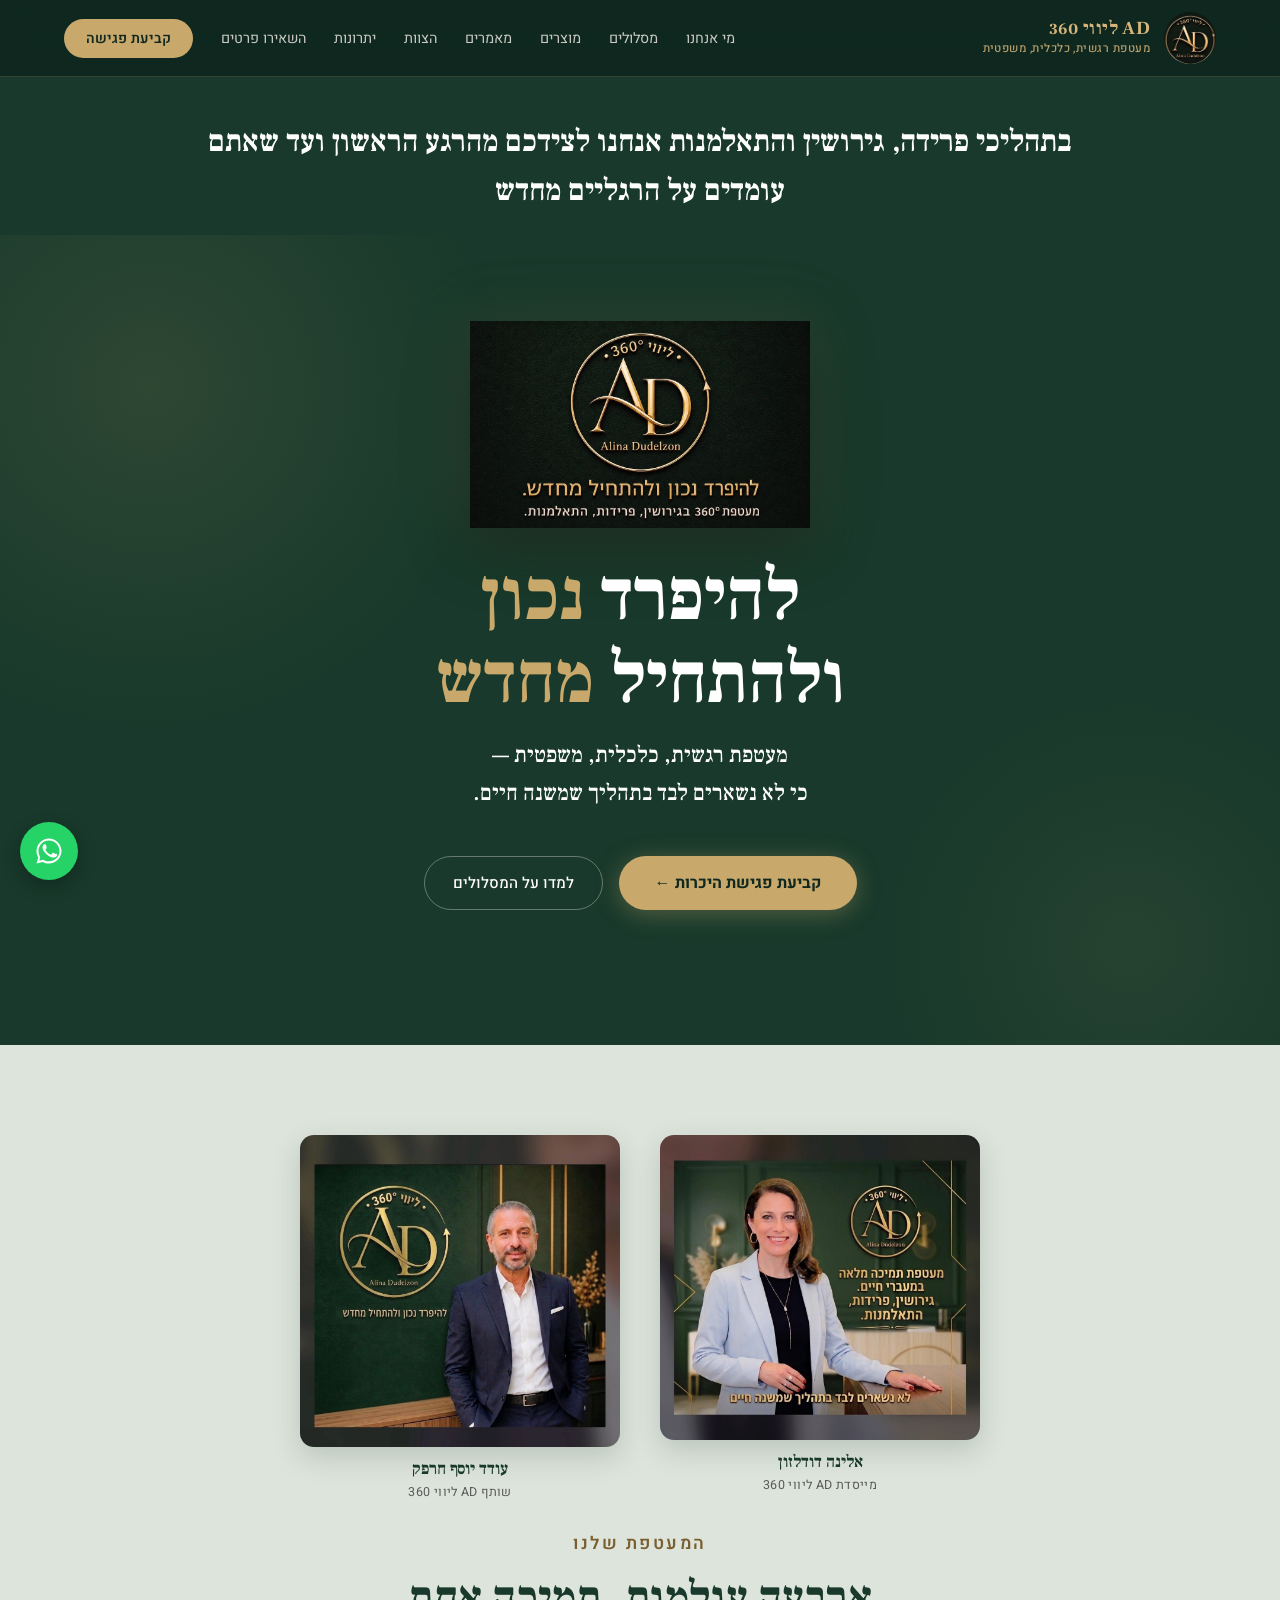
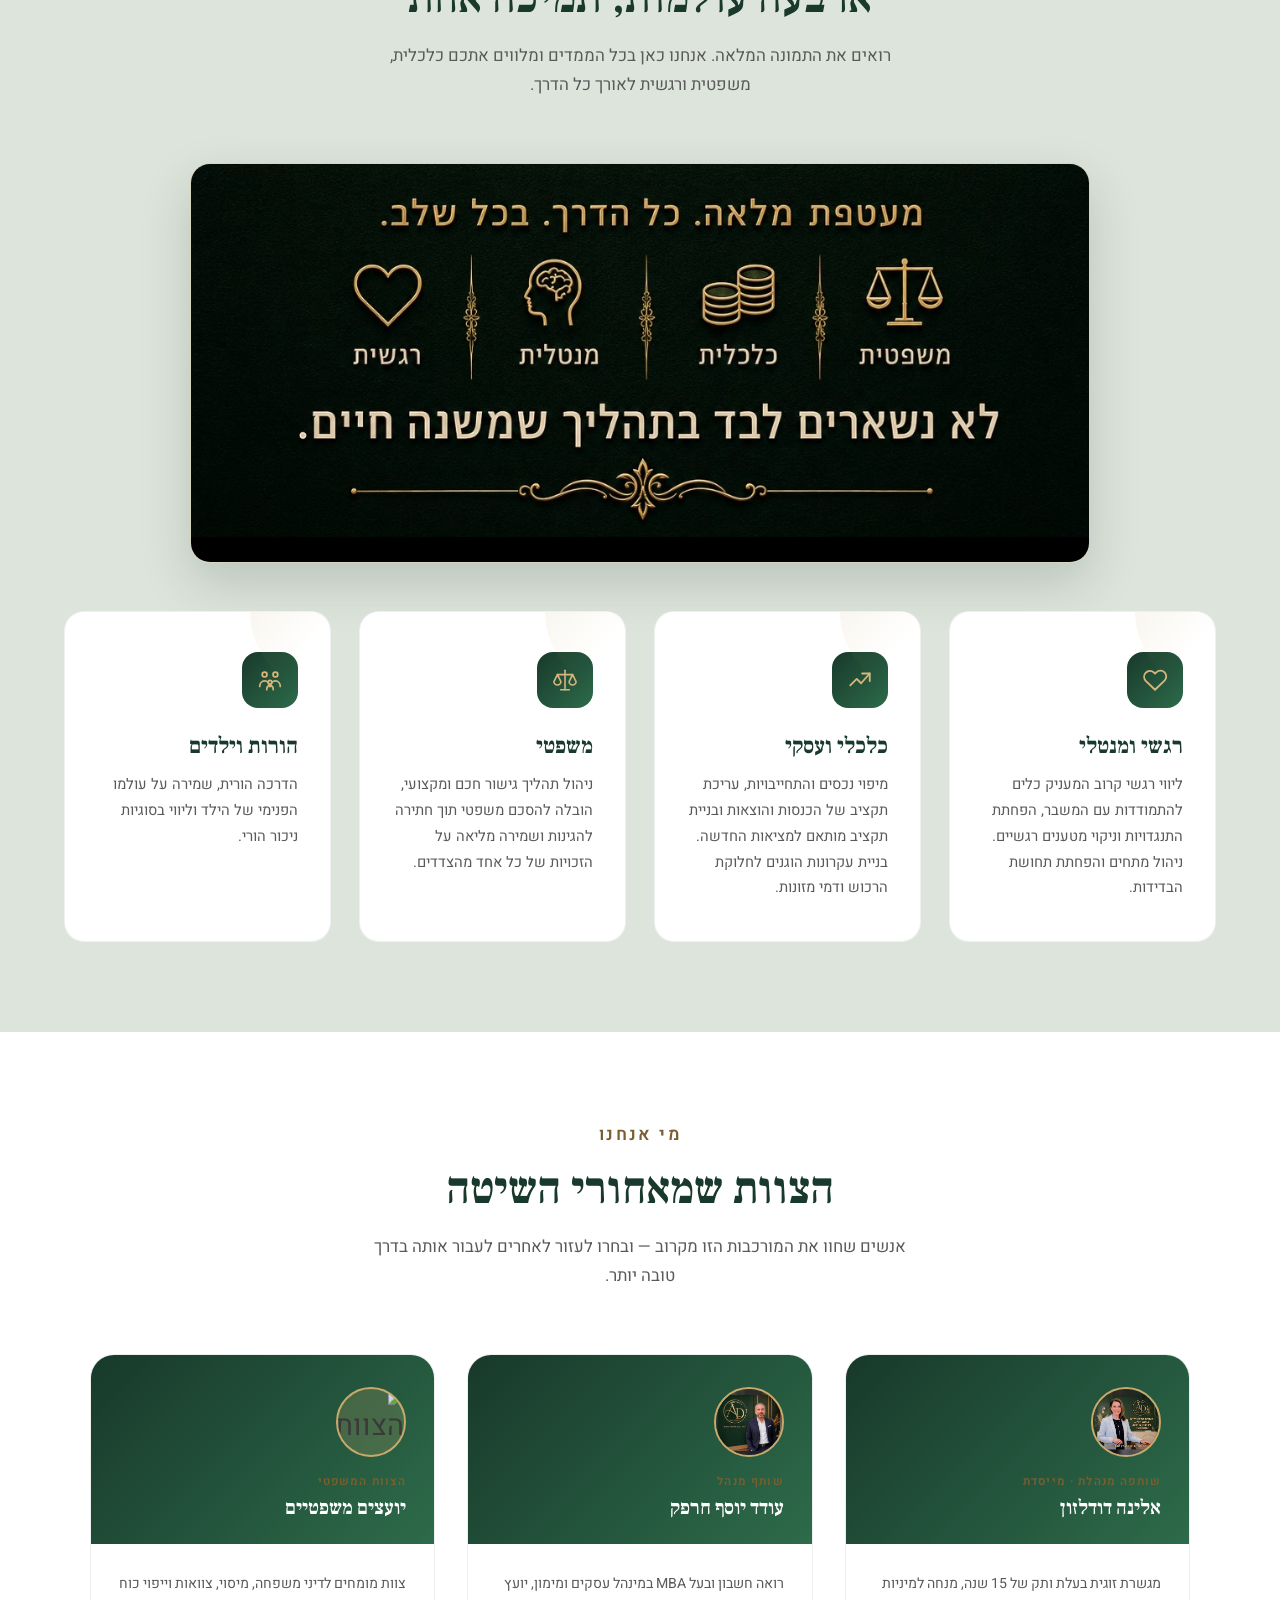
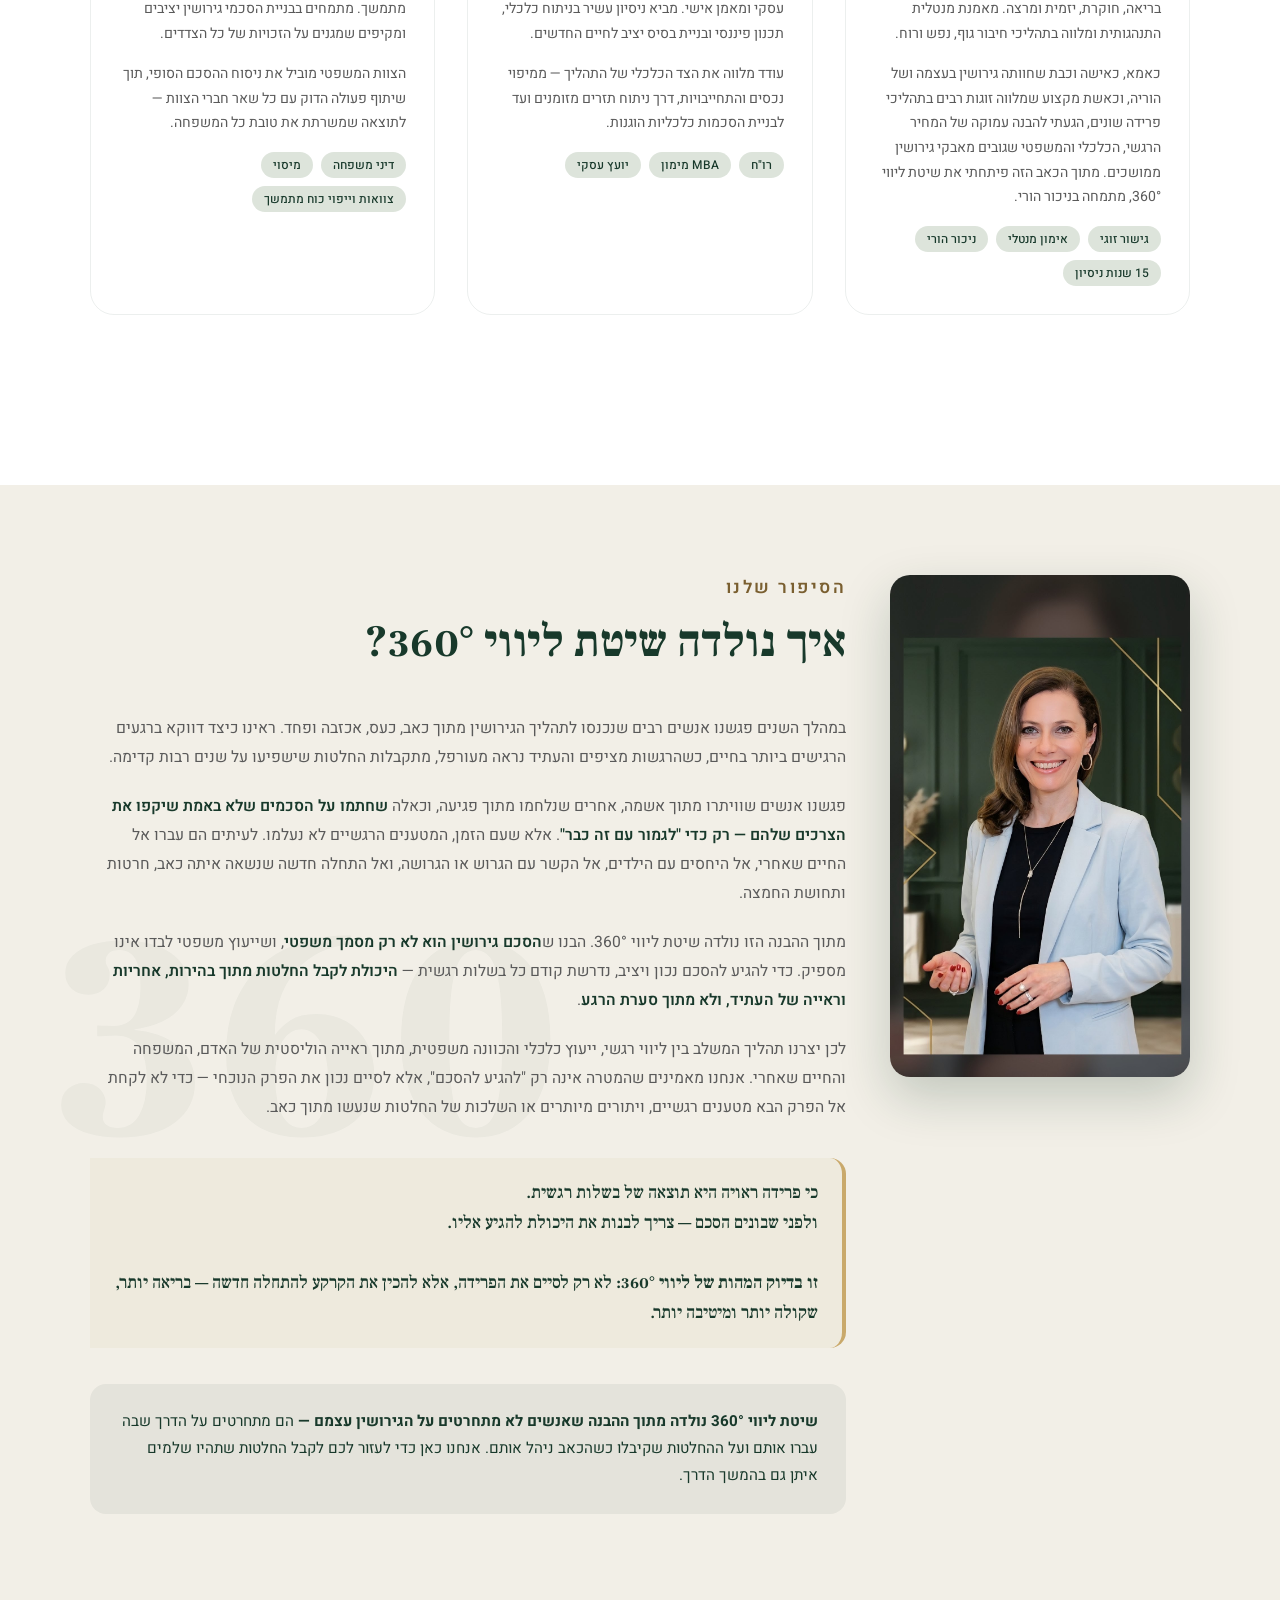
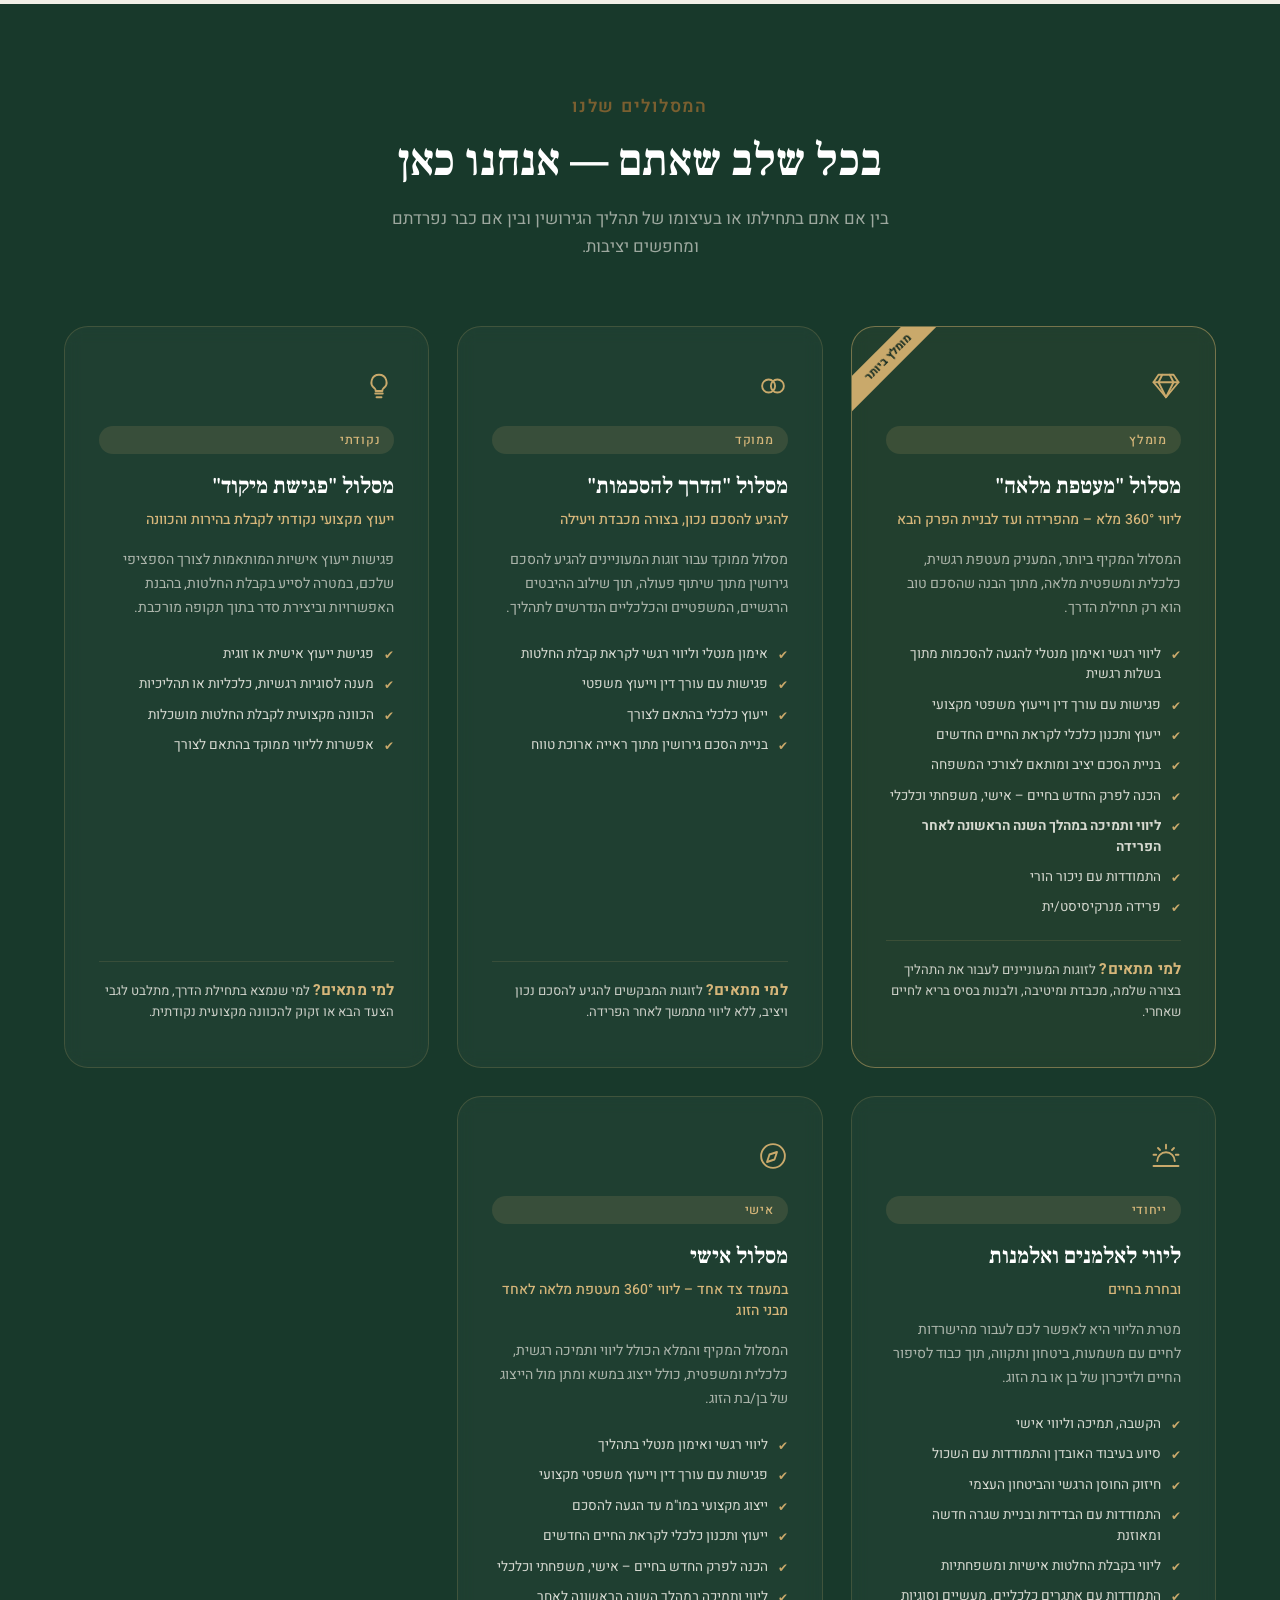
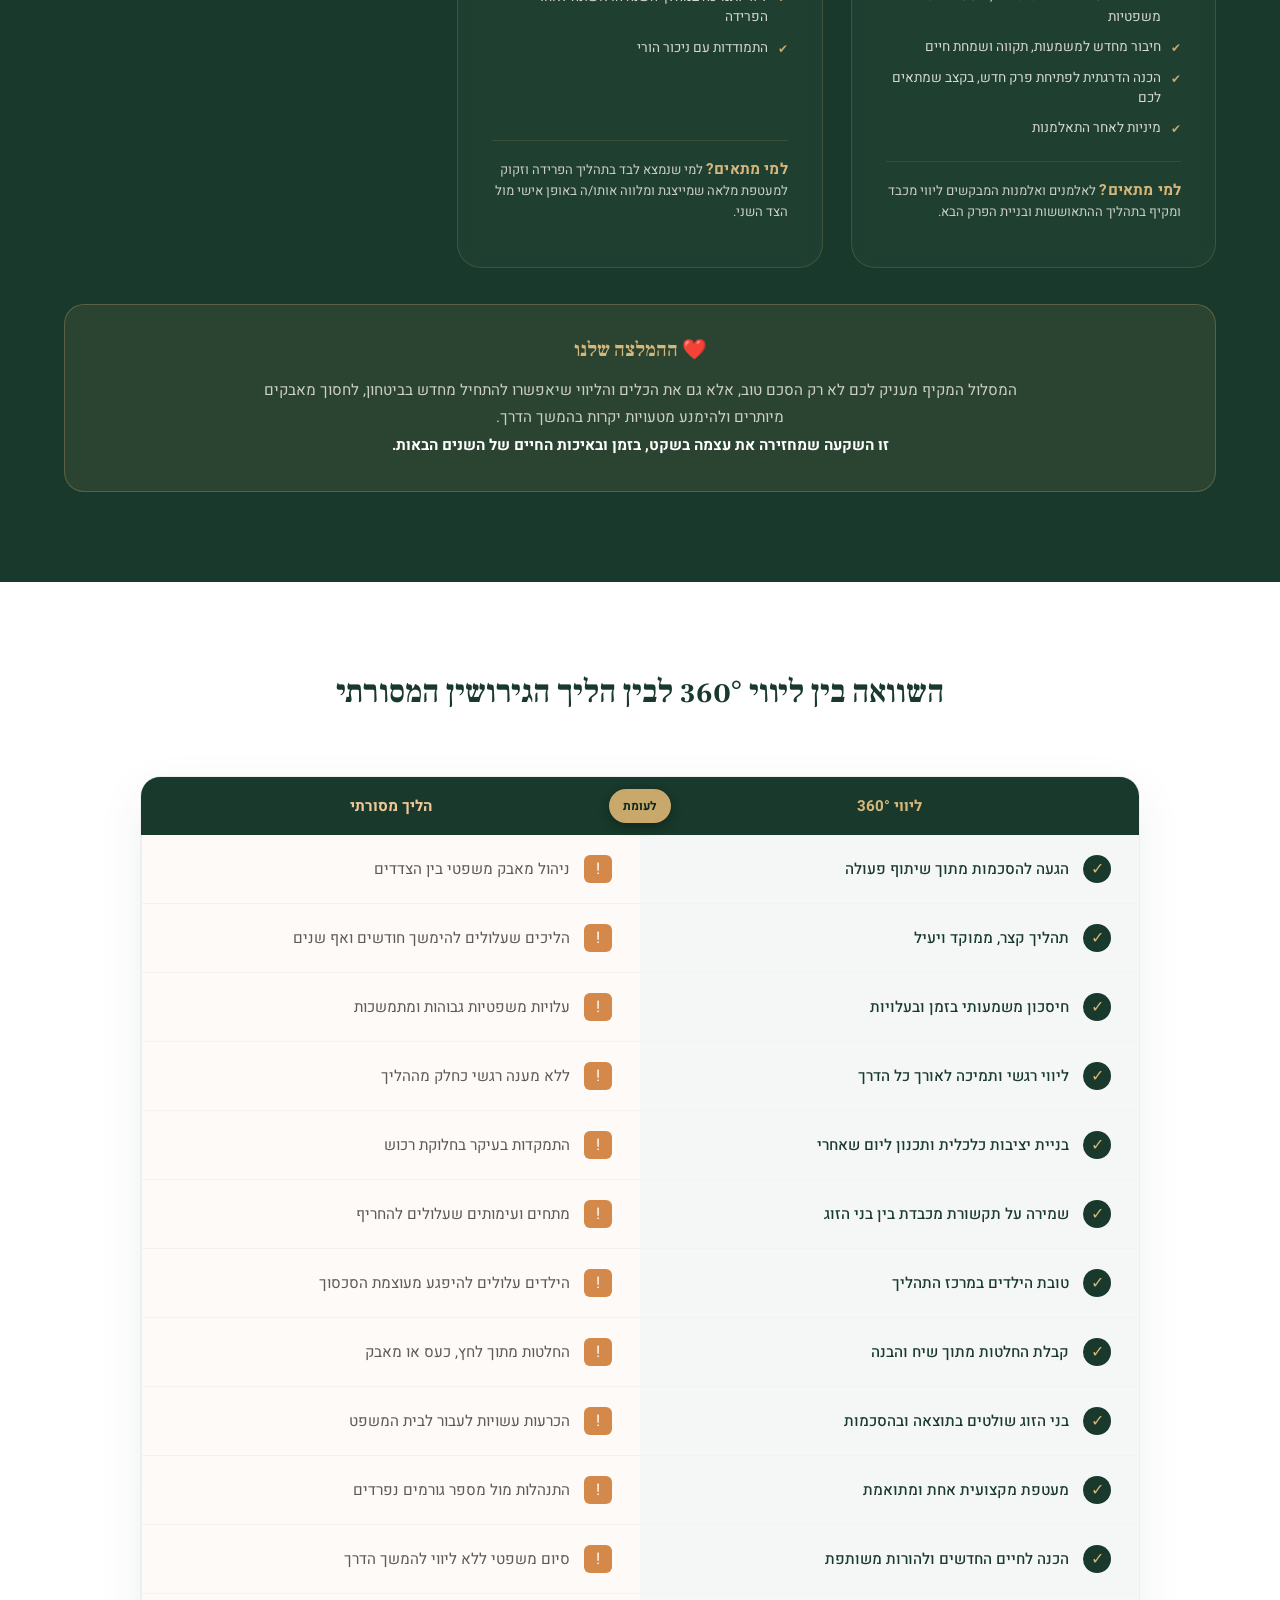
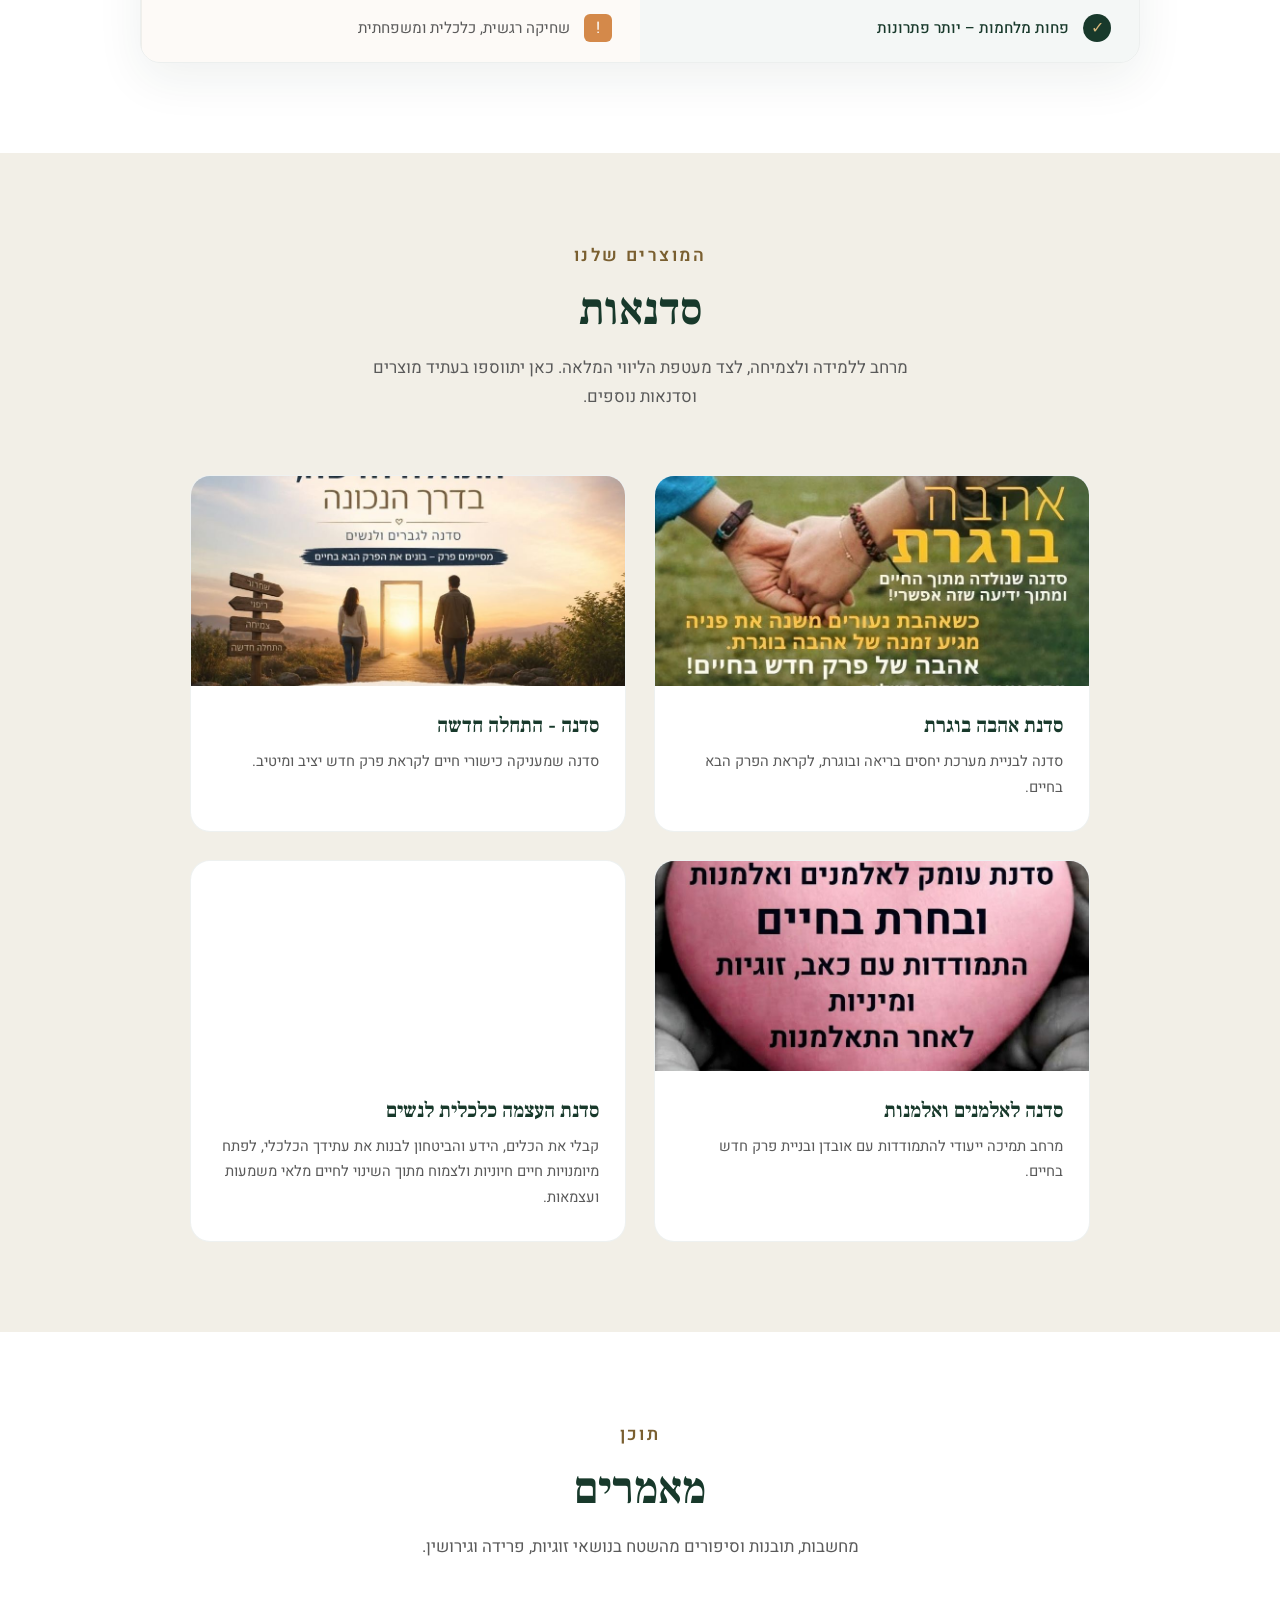
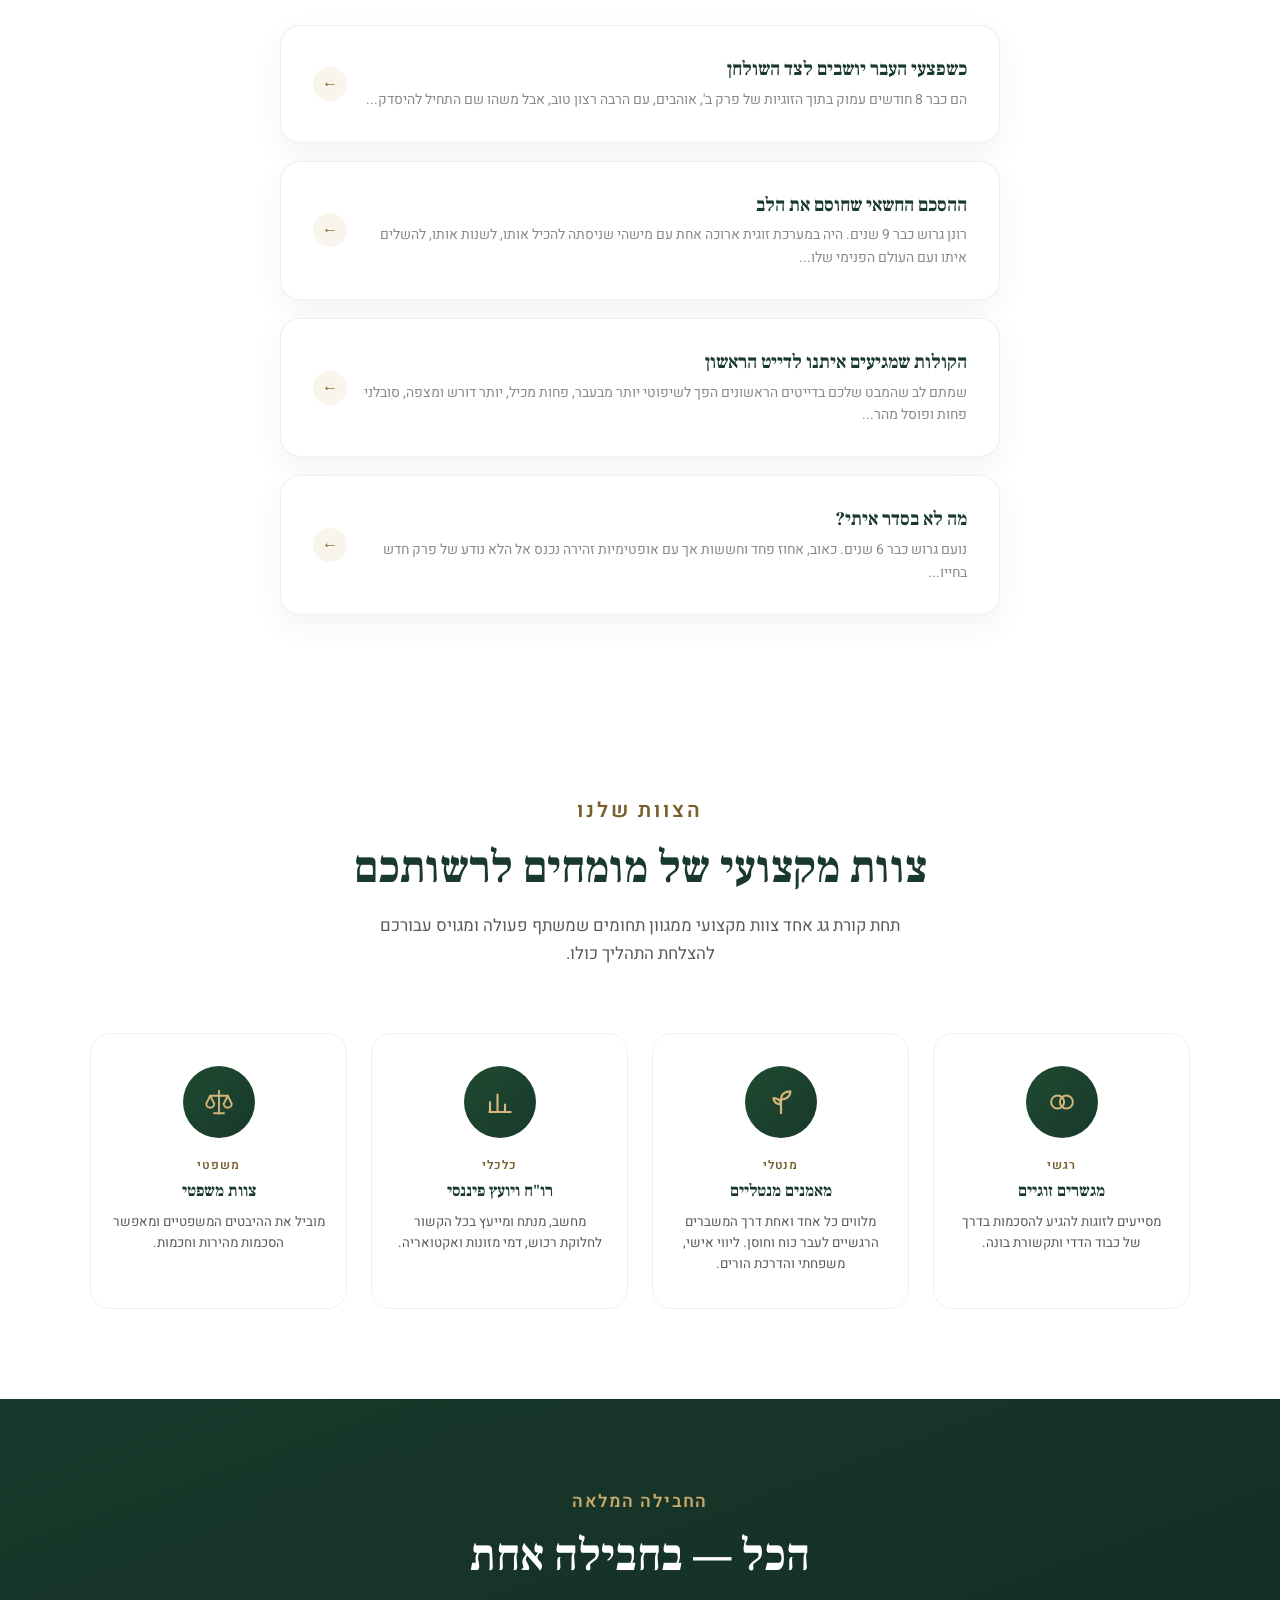
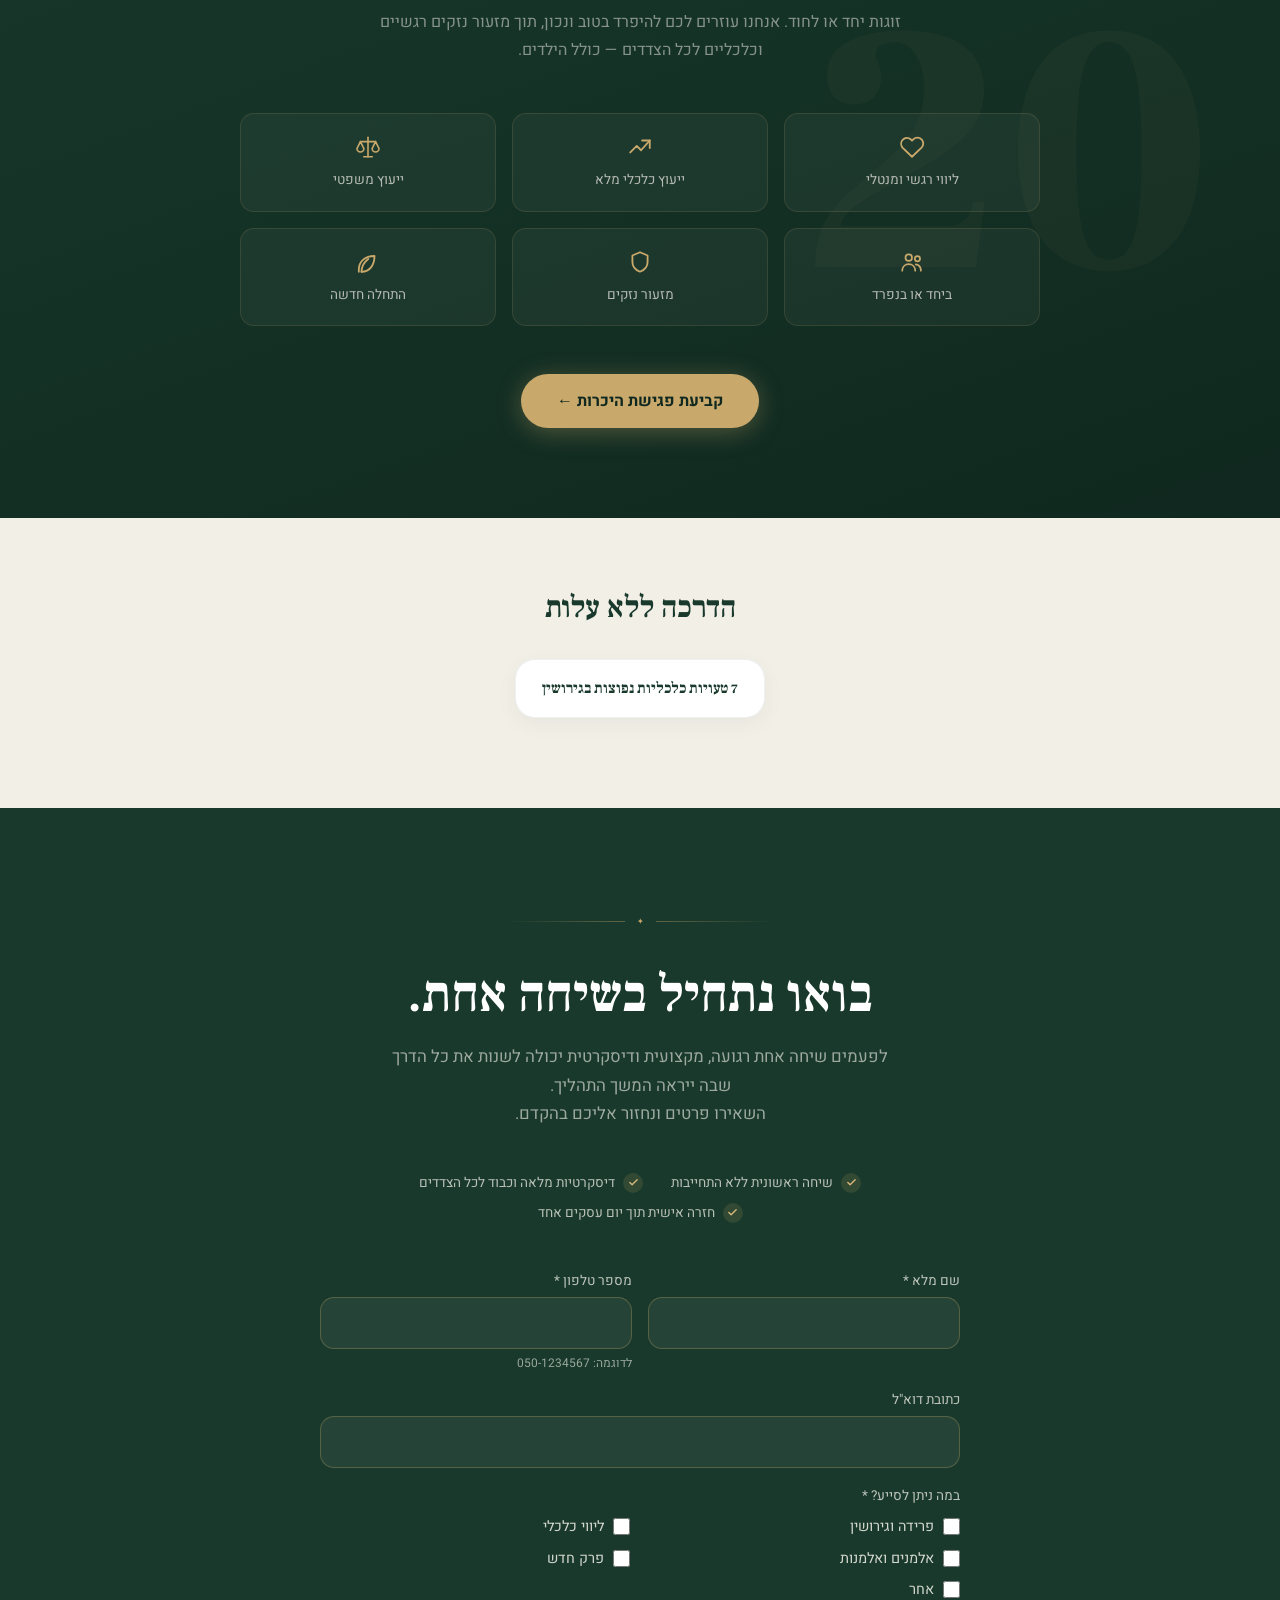
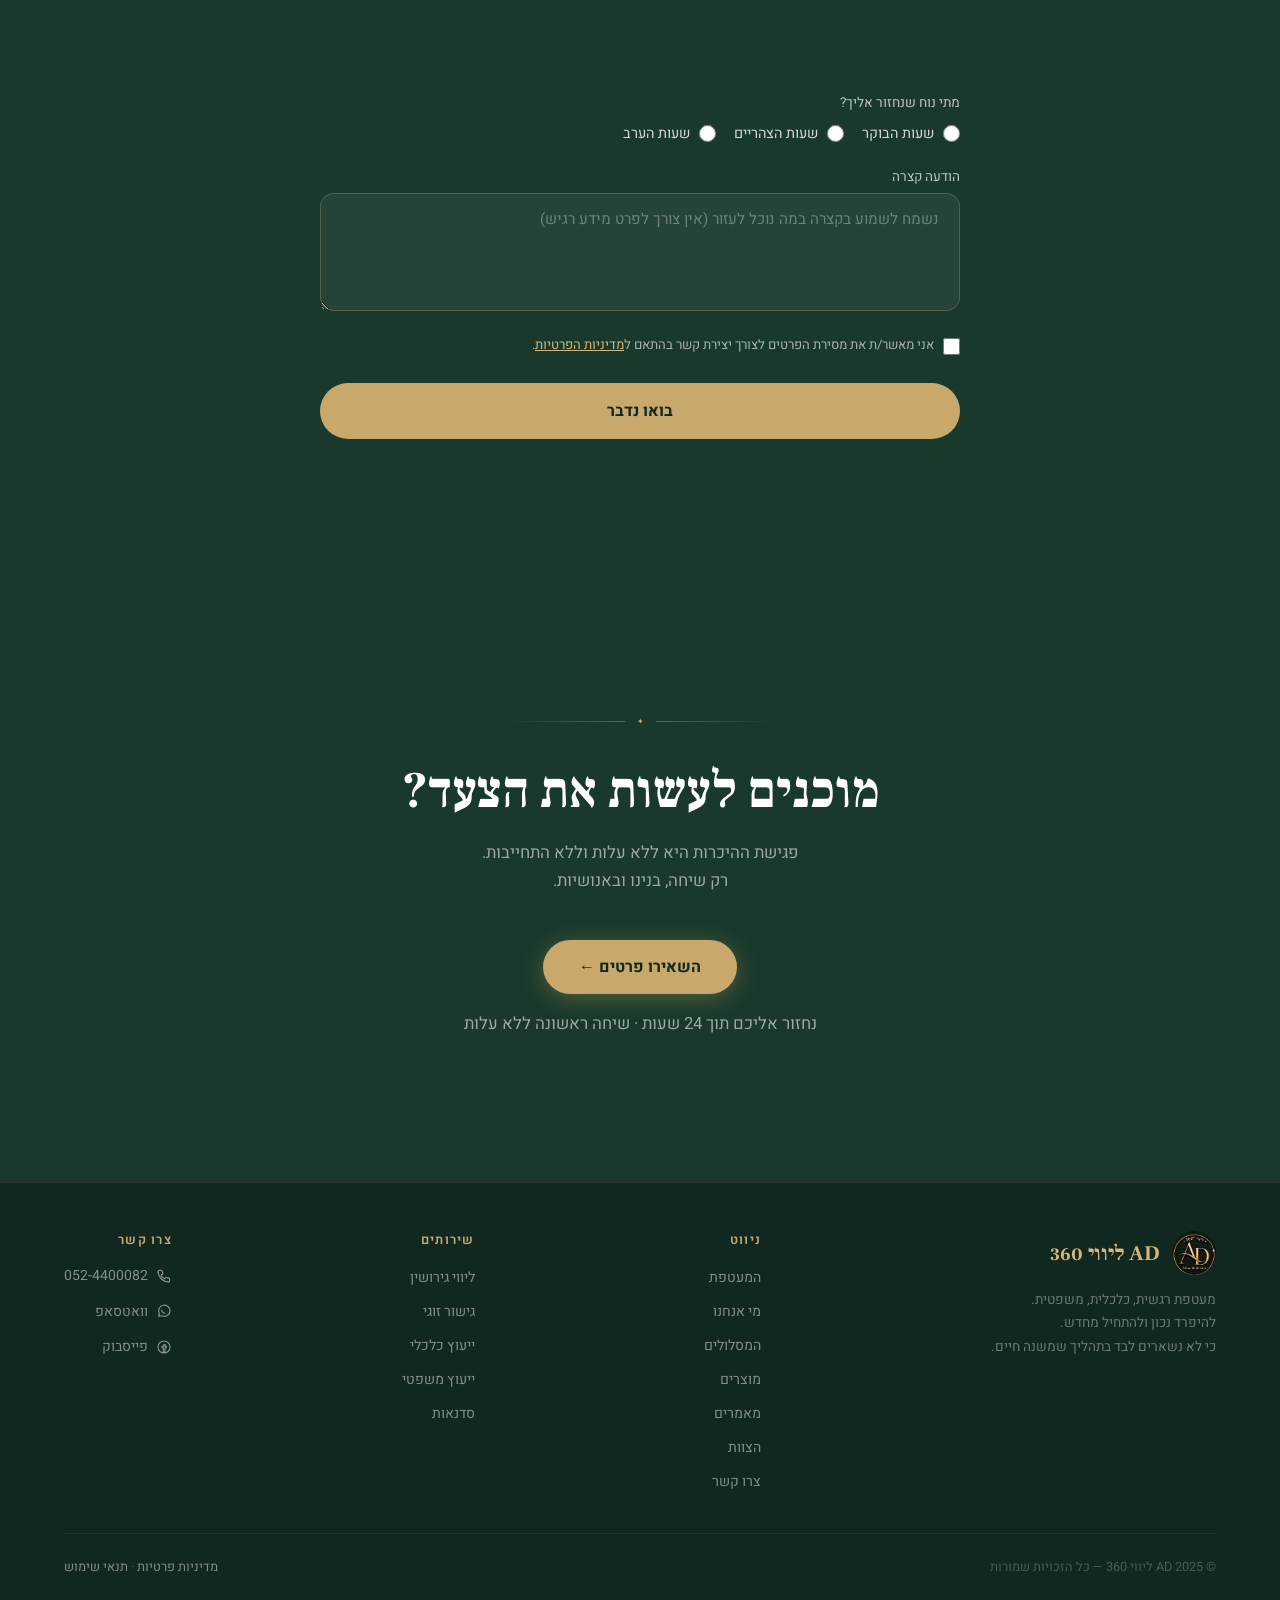
==== commit c7d1d1c1: "NEW UPLOAD CORECTION" ====
--- a/index.html
+++ b/index.html
@@ -1,891 +1,2210 @@
-<!doctype html>
+<!DOCTYPE html>
 <html lang="he" dir="rtl">
 <head>
-  <meta charset="utf-8">
-  <meta name="viewport" content="width=device-width, initial-scale=1">
-  <meta http-equiv="Cache-Control" content="no-cache, no-store, must-revalidate">
-  <meta name="ad360-build" content="final-v6-2026-09-23">
-  <meta name="theme-color" content="#103d32">
-  <title>מה מנהל את הגירושין שלך? | AD ליווי 360</title>
-  <meta name="description" content="מסלול אישי־רגשי לנשים השוקלות פרידה או נמצאות בתהליך גירושין. מפת 360 לצעד הבא ושיחת היכרות אישית ודיסקרטית.">
-  <!-- Meta Pixel Code -->
+  <meta charset="UTF-8">
+  <meta name="viewport" content="width=device-width, initial-scale=1.0, viewport-fit=cover">
+
+  <!-- Google Tag Manager -->
   <script>
-  !function(f,b,e,v,n,t,s)
-  {if(f.fbq)return;n=f.fbq=function(){n.callMethod?
-  n.callMethod.apply(n,arguments):n.queue.push(arguments)};
-  if(!f._fbq)f._fbq=n;n.push=n;n.loaded=!0;n.version='2.0';
-  n.queue=[];t=b.createElement(e);t.async=!0;
-  t.src=v;s=b.getElementsByTagName(e)[0];
-  s.parentNode.insertBefore(t,s)}(window, document,'script',
-  'https://connect.facebook.net/en_US/fbevents.js');
-  fbq('init', '1071134959137260');
-  fbq('track', 'PageView');
+  (function(w,d,s,l,i){
+  w[l]=w[l]||[];
+  w[l].push({'gtm.start':new Date().getTime(),event:'gtm.js'});
+  var f=d.getElementsByTagName(s)[0],
+  j=d.createElement(s),
+  dl=l!='dataLayer'?'&l='+l:'';
+  j.async=true;
+  j.src='https://www.googletagmanager.com/gtm.js?id='+i+dl;
+  f.parentNode.insertBefore(j,f);
+  })(window,document,'script','dataLayer','GTM-TQXBNP52');
   </script>
-  <noscript><img height="1" width="1" style="display:none"
-  src="https://www.facebook.com/tr?id=1071134959137260&amp;ev=PageView&amp;noscript=1"
-  ></noscript>
-  <!-- End Meta Pixel Code -->
+  <!-- End Google Tag Manager -->
+
+  <title>AD ליווי 360 | ליווי 360° לפרידה וגירושין - אלינה דודלזון</title>
+  <meta name="description" content="AD ליווי 360 עם אלינה דודלזון - מעטפת ליווי מלאה בתהליכי פרידה, גירושין והתאלמנות: ליווי רגשי, ייעוץ כלכלי ומשפטי במקום אחד. להיפרד נכון, להתחיל מחדש.">
+  <meta name="keywords" content="ליווי גירושין, ליווי פרידה, גישור זוגי, ייעוץ כלכלי גירושין, ייעוץ משפטי גירושין, ליווי אלמנים ואלמנות, אלינה דודלזון, AD 360">
+  <meta name="author" content="אלינה דודלזון - AD ליווי 360">
+  <meta name="robots" content="index, follow">
+  <link rel="canonical" href="https://www.ad360.global">
+
+  <!-- Open Graph -->
+  <meta property="og:type" content="website">
+  <meta property="og:site_name" content="AD ליווי 360">
+  <meta property="og:title" content="AD ליווי 360 | ליווי 360° לפרידה וגירושין - אלינה דודלזון">
+  <meta property="og:description" content="מעטפת ליווי מלאה בתהליכי פרידה, גירושין והתאלמנות: ליווי רגשי, ייעוץ כלכלי ומשפטי במקום אחד. להיפרד נכון, להתחיל מחדש.">
+  <meta property="og:url" content="https://www.ad360.global">
+  <meta property="og:locale" content="he_IL">
+  <meta property="og:image" content="https://www.ad360.global/assets/img/og-share-image.jpg">
+  <meta property="og:image:width" content="1200">
+  <meta property="og:image:height" content="630">
+
+  <!-- Twitter Card -->
+  <meta name="twitter:card" content="summary_large_image">
+  <meta name="twitter:title" content="AD ליווי 360 | ליווי 360° לפרידה וגירושין">
+  <meta name="twitter:description" content="מעטפת ליווי מלאה בתהליכי פרידה, גירושין והתאלמנות: ליווי רגשי, ייעוץ כלכלי ומשפטי במקום אחד.">
+  <meta name="twitter:image" content="https://www.ad360.global/assets/img/og-share-image.jpg">
+
+  <!-- Favicons (real optimized files, generated from site logo) -->
+  <link rel="icon" type="image/x-icon" href="/favicon.ico">
+  <link rel="icon" type="image/png" sizes="16x16" href="/assets/icons/favicon-16x16.png">
+  <link rel="icon" type="image/png" sizes="32x32" href="/assets/icons/favicon-32x32.png">
+  <link rel="apple-touch-icon" sizes="180x180" href="/assets/icons/apple-touch-icon.png">
+  <link rel="icon" type="image/png" sizes="192x192" href="/assets/icons/android-chrome-192x192.png">
+  <link rel="icon" type="image/png" sizes="512x512" href="/assets/icons/android-chrome-512x512.png">
+  <link rel="manifest" href="/manifest.json">
+  <meta name="msapplication-config" content="/browserconfig.xml">
+  <meta name="theme-color" content="#18392B">
+
+  <!-- Performance: preload critical logo asset -->
+  <link rel="preload" as="image" href="assets/img/logo.jpg" fetchpriority="high">
+
+  <!-- Performance: font loading optimization -->
   <link rel="preconnect" href="https://fonts.googleapis.com">
   <link rel="preconnect" href="https://fonts.gstatic.com" crossorigin>
-  <link href="https://fonts.googleapis.com/css2?family=Heebo:wght@300;400;500;600;700;800&family=Noto+Serif+Hebrew:wght@500;600;700&display=swap" rel="stylesheet">
-  <link rel="icon" type="image/svg+xml" href="data:image/svg+xml,%3Csvg xmlns='http://www.w3.org/2000/svg' viewBox='0 0 64 64'%3E%3Crect width='64' height='64' rx='16' fill='%23103d32'/%3E%3Ccircle cx='32' cy='32' r='22' fill='none' stroke='%23d5ad68' stroke-width='2'/%3E%3Ctext x='32' y='39' text-anchor='middle' font-family='serif' font-size='22' fill='%23f3dfb3'%3EAD%3C/text%3E%3C/svg%3E">
+  <link rel="preload" as="style" href="https://fonts.googleapis.com/css2?family=Frank+Ruhl+Libre:wght@300;400;500;700;900&family=Heebo:wght@300;400;500;600&display=swap" onload="this.onload=null;this.rel='stylesheet'">
+  <noscript><link rel="stylesheet" href="https://fonts.googleapis.com/css2?family=Frank+Ruhl+Libre:wght@300;400;500;700;900&family=Heebo:wght@300;400;500;600&display=swap"></noscript>
   <style>
     :root {
-      --forest-950: #071d18;
-      --forest-900: #0b2c24;
-      --forest-800: #103d32;
-      --forest-700: #185747;
-      --forest-100: #e7f0ec;
-      --cream: #fbf8f1;
-      --paper: #fffdf8;
-      --sand: #f3ead8;
-      --gold: #c69a50;
-      --gold-light: #eed6a4;
-      --ink: #17342d;
-      --muted: #65746e;
-      --line: rgba(16, 61, 50, .14);
-      --shadow: 0 22px 70px rgba(7, 29, 24, .12);
-      --radius-xl: 30px;
-      --radius-lg: 22px;
-      --radius-md: 16px;
-    }
-
-    * { box-sizing: border-box; }
-    html { scroll-behavior: smooth; overflow-x: hidden; }
+      --green-deep:  #18392B;
+      --green-dark:  #10281F;
+      --green-mid:   #1f4a31;
+      --green-light: #2d6b4a;
+      --gold:        #C9A96B;
+      --gold-light:  #D6B67A;
+      --gold-pale:   #f0e4c0;
+      --cream:       #F7F4ED;
+      --cream-2:     #F2EFE7;
+      --sage:        #DDE4DB;
+      --sage-dark:   #CED8CE;
+      --white:       #FFFFFF;
+      --text-dark:   #3A3A3A;
+      --text-mid:    #5a5a5a;
+      --text-light:  #8a8a8a;
+      --gold-on-light: #7a5f30; /* WCAG AA-compliant gold (>=4.5:1) for text on white/cream/sage backgrounds */
+    }
+
+    * { margin: 0; padding: 0; box-sizing: border-box; }
+    html { scroll-behavior: smooth; }
+
+    /* Accessibility: visible keyboard focus outline (does not alter default visual flow) */
+    a:focus-visible,
+    button:focus-visible,
+    input:focus-visible,
+    textarea:focus-visible,
+    [tabindex]:focus-visible {
+      outline: 2px solid var(--gold, #C9A96B);
+      outline-offset: 2px;
+      border-radius: 4px;
+    }
+
+    /* Skip-to-content link: invisible until keyboard-focused */
+    .skip-link {
+      position: absolute; top: -100%; right: 12px; z-index: 1000;
+      background: var(--green-deep, #18392B); color: #fff;
+      padding: 10px 18px; border-radius: 8px; text-decoration: none;
+      transition: top 0.2s;
+    }
+    .skip-link:focus { top: 12px; }
+
+    /* WhatsApp floating button */
+    .wa-float-btn {
+      position: fixed;
+      bottom: max(20px, env(safe-area-inset-bottom));
+      left: max(20px, env(safe-area-inset-left));
+      z-index: 200;
+      width: 58px; height: 58px;
+      display: flex; align-items: center; justify-content: center;
+      background: #25D366; border-radius: 50%;
+      box-shadow: 0 6px 18px rgba(0,0,0,0.25);
+      transition: transform 0.25s ease, box-shadow 0.25s ease;
+    }
+    .wa-float-btn:hover, .wa-float-btn:focus-visible {
+      transform: scale(1.08);
+      box-shadow: 0 8px 22px rgba(0,0,0,0.32);
+    }
+    .wa-float-btn svg { width: 30px; height: 30px; }
+    @media (max-width: 480px) {
+      .wa-float-btn { width: 52px; height: 52px; bottom: max(16px, env(safe-area-inset-bottom)); left: max(16px, env(safe-area-inset-left)); }
+      .wa-float-btn svg { width: 26px; height: 26px; }
+    }
     body {
-      margin: 0;
+      font-family: 'Heebo', sans-serif;
+      background: var(--cream);
+      color: var(--text-dark);
+      direction: rtl;
       overflow-x: hidden;
-      color: var(--ink);
-      background: var(--cream);
-      font-family: "Heebo", "Noto Sans Hebrew", Arial, sans-serif;
-      font-size: 18px;
-      line-height: 1.75;
-      text-rendering: optimizeLegibility;
-    }
-    img { display: block; max-width: 100%; }
-    button, input, select { font: inherit; }
-    a { color: inherit; }
-    h1, h2, h3, p { margin-top: 0; }
-    h1, h2, .serif {
-      font-family: "Noto Serif Hebrew", "Frank Ruhl Libre", serif;
-      text-wrap: balance;
-    }
-    h1 {
-      margin-bottom: 22px;
-      font-size: clamp(2.45rem, 6vw, 5rem);
-      line-height: 1.08;
+    }
+
+    /* ─── NAV ─── */
+    nav {
+      position: fixed; top: 0; right: 0; left: 0; z-index: 100;
+      padding: 12px 5%;
+      display: flex; justify-content: space-between; align-items: center;
+      background: rgba(16, 40, 31, 0.97);
+      backdrop-filter: blur(12px);
+      border-bottom: 1px solid rgba(201,169,107,0.2);
+    }
+
+    .nav-logo-wrap {
+      display: flex; align-items: center; gap: 14px;
+      text-decoration: none;
+    }
+
+    .nav-logo-svg {
+      width: 52px; height: 52px; flex-shrink: 0;
+      border-radius: 50%; object-fit: cover;
+    }
+
+    .nav-logo-text {
+      display: flex; flex-direction: column;
+    }
+    .nav-logo-text .brand {
+      font-family: 'Frank Ruhl Libre', serif;
+      font-size: 1.15rem; font-weight: 700;
+      color: var(--gold-light);
+      letter-spacing: 0.02em;
+      line-height: 1;
+    }
+    .nav-logo-text .tagline {
+      font-size: 0.72rem; font-weight: 500;
+      color: rgba(214,182,122,0.85);
+      letter-spacing: 0.04em;
+      margin-top: 3px;
+    }
+
+    .nav-links { display: flex; align-items: center; gap: 28px; list-style: none; }
+    .nav-links a {
+      color: rgba(247,244,237,0.8);
+      text-decoration: none; font-size: 0.9rem; font-weight: 400;
+      transition: color 0.3s;
+    }
+    .nav-links a:hover { color: var(--gold-light); }
+
+    .nav-cta {
+      background: var(--gold) !important;
+      color: var(--green-dark) !important;
+      padding: 9px 22px; border-radius: 30px;
+      font-weight: 600 !important; font-size: 0.88rem !important;
+      transition: background 0.3s, transform 0.2s !important;
+      display: inline-flex !important; align-items: center; justify-content: center;
+      white-space: nowrap; flex-shrink: 0;
+    }
+    .nav-links > li:last-child { flex-shrink: 0; }
+    .nav-cta:hover { background: var(--gold-light) !important; transform: translateY(-1px); }
+
+    .menu-btn {
+      display: none; background: none;
+      border: 1px solid rgba(201,169,107,0.3);
+      color: var(--gold); padding: 8px 12px;
+      border-radius: 8px; cursor: pointer; font-size: 1rem;
+    }
+
+    /* ─── LEAD BANNER (below nav bar) ─── */
+    .lead-banner {
+      padding: 118px 5% 20px;
+      background: var(--green-deep);
+      text-align: center;
+    }
+    .lead-banner p {
+      font-family: 'Frank Ruhl Libre', serif;
+      font-size: clamp(1.3rem, 3vw, 1.9rem);
       font-weight: 700;
-      letter-spacing: -.035em;
-    }
-    h2 {
-      margin-bottom: 18px;
-      font-size: clamp(1.85rem, 4vw, 3.1rem);
-      line-height: 1.2;
-      letter-spacing: -.02em;
-    }
-    h3 { font-size: 1.28rem; line-height: 1.4; }
-    p { margin-bottom: 16px; }
-
-    .container { width: min(1120px, calc(100% - 40px)); margin-inline: auto; }
-    .narrow { width: min(820px, 100%); margin-inline: auto; }
-    .section { padding: 96px 0; }
-    .eyebrow {
-      display: inline-flex;
-      align-items: center;
-      gap: 10px;
-      margin-bottom: 18px;
-      color: var(--forest-700);
-      font-weight: 700;
-      font-size: .88rem;
-      letter-spacing: .06em;
-    }
-    .eyebrow::before,
-    .eyebrow::after,
-    .section-head .eyebrow::before,
-    .section-head .eyebrow::after {
-      content: none !important;
-      display: none !important;
-      width: 0 !important;
-      border: 0 !important;
-    }
-    .lead { font-size: clamp(1.08rem, 2.1vw, 1.32rem); line-height: 1.75; }
-    .muted { color: var(--muted); }
-
-    .topbar {
-      position: absolute;
-      z-index: 4;
-      inset: 0 0 auto;
-      padding: 20px 0;
-      color: white;
-    }
-    .topbar-inner { position: relative; display: flex; justify-content: center; align-items: center; gap: 20px; }
-    .brand-name { font-weight: 700; letter-spacing: .01em; }
-    .brand-note { color: rgba(255,255,255,.74); font-size: .88rem; }
-    .brand-lockup { display: flex; align-items: center; line-height: 1.3; }
-    .topbar-logo { display: block; width: 150px; height: auto; border-radius: 10px; }
-    .top-link { position: absolute; left: 0; text-decoration: none; border-bottom: 1px solid rgba(238,214,164,.6); font-size: .9rem; }
-
+      color: var(--white);
+      line-height: 1.6;
+      max-width: 900px;
+      margin: 0 auto;
+      animation: fadeUp 1s ease both;
+    }
+
+    /* ─── HERO (cream background) ─── */
     .hero {
+      min-height: 90vh;
+      background: var(--green-deep);
+      display: flex; align-items: center;
+      position: relative; overflow: hidden;
+      padding: 30px 5% 80px;
+    }
+    .hero::before {
+      content: '';
+      position: absolute; top: -200px; left: -200px;
+      width: 700px; height: 700px;
+      background: radial-gradient(circle, rgba(201,169,107,0.12) 0%, transparent 70%);
+      border-radius: 50%;
+      animation: breathe 8s ease-in-out infinite;
+    }
+    .hero::after {
+      content: '';
+      position: absolute; bottom: -150px; right: -100px;
+      width: 500px; height: 500px;
+      background: radial-gradient(circle, rgba(201,169,107,0.08) 0%, transparent 70%);
+      border-radius: 50%;
+      animation: breathe 10s ease-in-out infinite reverse;
+    }
+
+    @keyframes breathe {
+      0%,100% { transform: scale(1); opacity: 0.6; }
+      50%     { transform: scale(1.15); opacity: 1; }
+    }
+
+    .hero-content {
+      max-width: 680px; position: relative; z-index: 2;
+      animation: fadeUp 1s ease both;
+      margin: 0 auto;
+      text-align: center;
+      display: flex; flex-direction: column; align-items: center;
+    }
+
+    .hero-logo-top {
+      width: 340px; max-width: 80vw; margin-bottom: 28px;
+      animation: fadeUp 1s ease 0.15s both;
+      filter: drop-shadow(0 20px 30px rgba(0,0,0,0.35)) drop-shadow(0 0 30px rgba(201,169,107,0.15));
+    }
+    .hero-logo-top img {
+      width: 100%; height: auto; display: block;
+    }
+
+    .hero-buttons { justify-content: center; }
+
+    @keyframes fadeUp {
+      from { opacity: 0; transform: translateY(30px); }
+      to   { opacity: 1; transform: translateY(0); }
+    }
+
+    .hero h1 {
+      font-family: 'Frank Ruhl Libre', serif;
+      font-size: clamp(2.8rem, 6vw, 4.5rem);
+      font-weight: 700; color: var(--white);
+      line-height: 1.15; margin-bottom: 14px;
+      animation: fadeUp 1s ease 0.3s both;
+    }
+    .hero h1 em { font-style: normal; color: var(--gold); }
+
+    .hero-sub {
+      font-family: 'Frank Ruhl Libre', serif;
+      font-size: clamp(1.1rem, 2.4vw, 1.4rem);
+      color: var(--white);
+      margin-bottom: 44px; font-weight: 500; line-height: 1.7;
+      animation: fadeUp 1s ease 0.4s both;
+    }
+
+    .hero-buttons {
+      display: flex; gap: 16px; flex-wrap: wrap;
+      animation: fadeUp 1s ease 0.6s both;
+    }
+
+    .btn-primary {
+      background: var(--gold); color: var(--green-dark);
+      padding: 15px 36px; border-radius: 50px;
+      text-decoration: none; font-weight: 700; font-size: 1rem;
+      transition: all 0.3s;
+      box-shadow: 0 4px 24px rgba(201,169,107,0.35);
+      display: inline-flex; align-items: center; gap: 8px;
+    }
+    .btn-primary:hover {
+      background: var(--gold-light); transform: translateY(-2px);
+      box-shadow: 0 8px 32px rgba(201,169,107,0.45);
+    }
+
+    .btn-secondary {
+      color: var(--white); padding: 15px 28px; border-radius: 50px;
+      text-decoration: none; font-weight: 500; font-size: 0.95rem;
+      border: 1.5px solid rgba(247,244,237,0.35);
+      transition: all 0.3s; display: inline-flex; align-items: center; gap: 8px;
+    }
+    .btn-secondary:hover { border-color: var(--gold); color: var(--gold); }
+
+    .hero-visual {
+      position: absolute; left: 6%; top: 40px;
+      width: 320px;
+      animation: fadeUp 1.2s ease 0.4s both;
+      perspective: 1200px;
+    }
+    .hero-logo-3d {
       position: relative;
-      min-height: 820px;
+      border-radius: 50%;
+      animation: logoFloat 6s ease-in-out infinite;
+      transform-style: preserve-3d;
+      filter: drop-shadow(0 30px 40px rgba(24,57,43,0.35)) drop-shadow(0 0 40px rgba(201,169,107,0.18));
+    }
+    .hero-logo-large {
+      width: 100%; height: auto; display: block;
+      border-radius: 50%;
+      object-fit: cover;
+      position: relative; z-index: 1;
+      box-shadow:
+        0 2px 0 rgba(255,255,255,0.15) inset,
+        0 -12px 26px rgba(0,0,0,0.45) inset,
+        0 10px 18px rgba(255,255,255,0.08) inset,
+        0 0 0 6px rgba(201,169,107,0.9),
+        0 0 0 7px rgba(24,57,43,0.6),
+        0 25px 50px rgba(24,57,43,0.4);
+    }
+    .hero-logo-3d::after {
+      content: '';
+      position: absolute; inset: 0; border-radius: 50%;
+      background: linear-gradient(135deg, rgba(255,255,255,0.35) 0%, rgba(255,255,255,0.08) 22%, transparent 45%, transparent 70%, rgba(0,0,0,0.25) 100%);
+      pointer-events: none; z-index: 2;
+      mix-blend-mode: overlay;
+    }
+    .hero-logo-3d::before {
+      content: '';
+      position: absolute; left: 8%; right: 8%; bottom: -22px;
+      height: 28px; border-radius: 50%;
+      background: radial-gradient(ellipse, rgba(24,57,43,0.35) 0%, transparent 72%);
+      animation: shadowPulse 6s ease-in-out infinite;
+      z-index: 0;
+    }
+    @keyframes logoFloat {
+      0%, 100% { transform: translateY(0) rotateY(0deg) rotateX(0deg); }
+      25%      { transform: translateY(-10px) rotateY(6deg) rotateX(2deg); }
+      50%      { transform: translateY(-2px) rotateY(0deg) rotateX(0deg); }
+      75%      { transform: translateY(-12px) rotateY(-6deg) rotateX(-2deg); }
+    }
+    @keyframes shadowPulse {
+      0%, 100% { transform: scale(1); opacity: 0.7; }
+      50%      { transform: scale(0.82); opacity: 0.45; }
+    }
+    @media (prefers-reduced-motion: reduce) {
+      .hero-logo-3d, .hero-logo-3d::before { animation: none; }
+    }
+
+    /* ─── PILLARS (sage background) ─── */
+    .pillars {
+      padding: 90px 5%;
+      background: var(--sage);
+    }
+
+    .section-header { text-align: center; margin-bottom: 64px; }
+
+    .founders-row {
+      display: flex; justify-content: center; align-items: flex-start;
+      gap: 40px; flex-wrap: wrap; margin-bottom: 30px;
+    }
+    .founder-item { display: flex; flex-direction: column; align-items: center; }
+    .founder-photo {
+      width: 320px; max-width: 80vw; border-radius: 14px; overflow: hidden;
+      box-shadow: 0 10px 28px rgba(24,57,43,0.18);
+      margin-bottom: 12px;
+    }
+    .founder-photo img { width: 100%; height: auto; display: block; }
+    .founder-name {
+      font-family: 'Frank Ruhl Libre', serif; font-weight: 700;
+      color: var(--green-deep); font-size: 1.05rem; line-height: 1.3;
+    }
+    .founder-role {
+      font-size: 0.78rem; color: var(--text-mid);
+      letter-spacing: 0.03em; margin-top: 2px;
+    }
+
+    .section-tag {
+      display: inline-block; color: var(--gold-on-light);
+      font-size: 0.78rem; letter-spacing: 0.12em;
+      text-transform: uppercase; margin-bottom: 14px; font-weight: 600;
+    }
+
+    .section-title {
+      font-family: 'Frank Ruhl Libre', serif;
+      font-size: clamp(2rem, 4vw, 2.8rem);
+      font-weight: 700; color: var(--green-deep); line-height: 1.25;
+    }
+
+    .section-subtitle {
+      margin-top: 16px; color: var(--text-mid);
+      font-size: 1.05rem; line-height: 1.7;
+      max-width: 560px; margin-right: auto; margin-left: auto;
+    }
+
+    .pillars-banner {
+      max-width: 900px; margin: 0 auto 48px; text-align: center;
+    }
+    .pillars-banner img {
+      width: 100%; height: auto; display: block;
+      border-radius: 20px;
+      box-shadow: 0 20px 50px rgba(24,57,43,0.18);
+      border: 1px solid rgba(201,169,107,0.25);
+    }
+
+    .pillars-grid {
+      display: grid; grid-template-columns: repeat(4, 1fr);
+      gap: 28px; max-width: 1300px; margin: 0 auto;
+    }
+
+    .pillar-card {
+      background: var(--white); border-radius: 20px;
+      padding: 40px 32px;
+      border: 1px solid rgba(24,57,43,0.07);
+      transition: transform 0.3s, box-shadow 0.3s;
+      position: relative; overflow: hidden;
+    }
+    .pillar-card::before {
+      content: ''; position: absolute; top: 0; right: 0;
+      width: 80px; height: 80px;
+      background: linear-gradient(135deg, rgba(201,169,107,0.1) 0%, transparent 60%);
+      border-radius: 0 20px 0 80px;
+    }
+    .pillar-card:hover { transform: translateY(-6px); box-shadow: 0 20px 48px rgba(24,57,43,0.1); }
+
+    .pillar-icon {
+      width: 56px; height: 56px;
+      background: linear-gradient(135deg, var(--green-deep), var(--green-light));
+      border-radius: 16px; display: flex; align-items: center;
+      justify-content: center; margin-bottom: 24px; color: var(--gold-light);
+    }
+    .pillar-icon svg { width: 26px; height: 26px; }
+
+    .workshop-card {
+      background: var(--white); border-radius: 20px; overflow: hidden;
+      border: 1px solid rgba(24,57,43,0.07);
+      transition: transform 0.3s, box-shadow 0.3s;
+    }
+    .workshop-card:hover { transform: translateY(-6px); box-shadow: 0 20px 48px rgba(24,57,43,0.1); }
+    .workshop-card img {
+      width: 100%; height: 210px; object-fit: cover; display: block;
+    }
+    .workshop-card-body { padding: 26px 26px 30px; }
+    .workshop-title {
+      font-family: 'Frank Ruhl Libre', serif;
+      font-size: 1.3rem; font-weight: 700;
+      color: var(--green-deep); margin-bottom: 10px;
+    }
+    .workshop-desc { color: var(--text-mid); font-size: 0.92rem; line-height: 1.75; }
+    .pillar-title {
+      font-family: 'Frank Ruhl Libre', serif;
+      font-size: 1.4rem; font-weight: 700;
+      color: var(--green-deep); margin-bottom: 12px;
+    }
+    .pillar-desc { color: var(--text-mid); font-size: 0.92rem; line-height: 1.75; }
+
+    /* ─── ABOUT (מי אנחנו) ─── */
+    .about {
+      padding: 90px 5%;
+      background: var(--white);
+    }
+
+    .about-intro {
+      max-width: 760px; margin: 0 auto 64px;
+      text-align: center;
+    }
+    .about-intro p {
+      color: var(--text-mid); font-size: 1.05rem; line-height: 1.8;
+    }
+
+    .about-team {
+      display: grid; grid-template-columns: repeat(3, 1fr);
+      gap: 32px; max-width: 1100px; margin: 0 auto 80px;
+    }
+
+    .about-card {
+      border-radius: 24px; overflow: hidden;
+      border: 1px solid rgba(24,57,43,0.08);
+      transition: transform 0.3s, box-shadow 0.3s;
+    }
+    .about-card:hover { transform: translateY(-5px); box-shadow: 0 20px 50px rgba(24,57,43,0.1); }
+
+    .about-card-header {
+      background: linear-gradient(135deg, var(--green-deep), var(--green-light));
+      padding: 32px 28px 24px;
+      display: flex; flex-direction: column; align-items: flex-start;
+    }
+    .about-card-avatar {
+      width: 70px; height: 70px; border-radius: 50%;
+      background: rgba(201,169,107,0.2);
+      border: 2px solid var(--gold);
+      display: flex; align-items: center; justify-content: center;
+      font-size: 1.8rem; margin-bottom: 16px;
       overflow: hidden;
-      color: white;
-      background:
-        radial-gradient(circle at 18% 18%, rgba(198,154,80,.18), transparent 28%),
-        linear-gradient(125deg, var(--forest-950), var(--forest-800));
-    }
-    .hero::after {
-      content: "";
-      position: absolute;
-      width: 560px;
-      height: 560px;
-      border: 1px solid rgba(238,214,164,.24);
-      border-radius: 50%;
-      left: -190px;
-      bottom: -270px;
-    }
-    .hero-grid {
+    }
+    .about-card-avatar img {
+      width: 100%; height: 100%; object-fit: cover; object-position: center 15%;
+    }
+    .about-card-role {
+      font-size: 0.72rem; color: var(--gold-on-light); letter-spacing: 0.1em;
+      text-transform: uppercase; font-weight: 600; margin-bottom: 6px;
+    }
+    .about-card-name {
+      font-family: 'Frank Ruhl Libre', serif;
+      font-size: 1.25rem; font-weight: 700; color: #fff; line-height: 1.2;
+    }
+
+    .about-card-body { padding: 28px; }
+    .about-card-body p { color: var(--text-mid); font-size: 0.88rem; line-height: 1.75; margin-bottom: 16px; }
+    .about-card-body p:last-child { margin-bottom: 0; }
+
+    .about-tags { display: flex; flex-wrap: wrap; gap: 8px; margin-top: 14px; }
+    .about-tag {
+      background: var(--sage); color: var(--green-deep);
+      padding: 4px 12px; border-radius: 20px;
+      font-size: 0.75rem; font-weight: 500;
+    }
+
+    /* ─── ORIGIN STORY (איך נולדה השיטה) ─── */
+    .origin {
+      padding: 90px 5%;
+      background: var(--cream-2);
       position: relative;
-      z-index: 1;
-      display: grid;
-      grid-template-columns: minmax(0, 1.04fr) minmax(360px, .78fr);
-      gap: 72px;
-      align-items: center;
-      padding: 150px 0 92px;
-    }
-    .hero-copy { max-width: 680px; }
-    .hero .eyebrow { color: var(--gold-light); font-size: 1.23rem; font-weight: 800; }
-    .hero-copy p { color: rgba(255,255,255,.87); }
-    .hero-copy .lead { color: white; }
-    .hero-hook {
-      margin-bottom: 24px;
-      padding: 18px 22px;
-      color: white;
-      border: 1px solid rgba(238,214,164,.34);
-      border-inline-start: 5px solid var(--gold);
-      border-radius: 16px;
-      background: rgba(255,255,255,.08);
-      font-size: clamp(1.22rem, 2.45vw, 1.55rem);
-      font-weight: 700;
-      line-height: 1.6;
-      box-shadow: 0 16px 38px rgba(0,0,0,.12);
-    }
-    .hero-panel {
+    }
+    .origin::before {
+      content: '360';
+      position: absolute; left: 4%; top: 50%;
+      transform: translateY(-50%);
+      font-family: 'Frank Ruhl Libre', serif;
+      font-size: 18rem; font-weight: 900;
+      color: rgba(24,57,43,0.04);
+      line-height: 1; pointer-events: none;
+    }
+
+    .origin-inner {
+      max-width: 800px; margin: 0 auto; position: relative; z-index: 2;
+    }
+
+    .origin-layout {
+      display: flex; align-items: flex-start; gap: 44px;
+      max-width: 1100px; margin: 0 auto; position: relative; z-index: 2;
+    }
+    .origin-photo-wrap {
+      flex: 0 0 300px; position: sticky; top: 130px;
+    }
+    .origin-photo {
+      width: 100%; border-radius: 20px; object-fit: cover;
+      box-shadow: 0 20px 50px rgba(24,57,43,0.22);
+    }
+    .origin-layout .origin-inner { max-width: none; margin: 0; flex: 1; }
+    @media (max-width: 900px) {
+      .origin-layout { flex-direction: column; }
+      .origin-photo-wrap { flex: 0 0 auto; max-width: 260px; margin: 0 auto 20px; position: static; }
+    }
+
+    .origin-lead {
+      font-family: 'Frank Ruhl Libre', serif;
+      font-size: clamp(1.6rem, 3vw, 2.2rem);
+      font-weight: 700; color: var(--green-deep);
+      line-height: 1.3; margin-bottom: 36px;
+    }
+    .origin-lead em { font-style: normal; color: var(--gold); }
+
+    .origin-body {
+      display: flex; flex-direction: column; gap: 20px;
+    }
+    .origin-body p {
+      color: var(--text-mid); font-size: 0.98rem; line-height: 1.85;
+    }
+    .origin-body strong { color: var(--green-deep); font-weight: 600; }
+
+    .origin-quote {
+      margin-top: 36px;
+      border-right: 4px solid var(--gold);
+      padding: 20px 24px;
+      background: rgba(201,169,107,0.07);
+      border-radius: 0 16px 16px 0;
+    }
+    .origin-quote p {
+      font-family: 'Frank Ruhl Libre', serif;
+      font-size: 1.1rem; color: var(--green-deep);
+      line-height: 1.7; font-weight: 500;
+    }
+
+    /* ─── PATHS ─── */
+    .paths { padding: 90px 5%; background: var(--green-deep); position: relative; }
+    .paths .section-title { color: #fff; }
+    .paths .section-subtitle { color: rgba(247,244,237,0.6); }
+
+    .paths-grid {
+      display: grid; grid-template-columns: repeat(3, 1fr);
+      gap: 28px; max-width: 1200px; margin: 0 auto;
+    }
+
+    .path-card {
+      border-radius: 24px; padding: 44px 34px;
+      border: 1px solid rgba(201,169,107,0.2);
+      position: relative; overflow: hidden;
+      background: rgba(255,255,255,0.03);
+      backdrop-filter: blur(8px);
+      transition: border-color 0.3s, background 0.3s, transform 0.3s;
+      display: flex; flex-direction: column;
+    }
+    .path-card:hover {
+      border-color: rgba(201,169,107,0.45);
+      background: rgba(255,255,255,0.05);
+      transform: translateY(-4px);
+    }
+    .path-card.featured {
+      border-color: rgba(201,169,107,0.5);
+      background: rgba(201,169,107,0.06);
+    }
+    .path-card.featured::after {
+      content: 'מומלץ ביותר';
+      position: absolute; top: 18px; left: -34px;
+      background: var(--gold); color: var(--green-dark);
+      font-size: 0.7rem; font-weight: 700;
+      padding: 4px 40px; transform: rotate(-45deg);
+    }
+
+    .path-emoji { margin-bottom: 18px; color: var(--gold); }
+    .path-emoji svg { width: 30px; height: 30px; }
+    .path-tag {
+      display: inline-block; background: rgba(201,169,107,0.15);
+      color: var(--gold-light); padding: 5px 14px; border-radius: 20px;
+      font-size: 0.78rem; letter-spacing: 0.06em; margin-bottom: 18px; font-weight: 500;
+    }
+    .path-title {
+      font-family: 'Frank Ruhl Libre', serif;
+      font-size: 1.4rem; font-weight: 700; color: #fff;
+      margin-bottom: 8px; line-height: 1.3;
+    }
+    .path-subtitle { font-size: 0.88rem; color: var(--gold-light); margin-bottom: 18px; font-weight: 500; line-height: 1.5; }
+    .path-desc { color: rgba(247,244,237,0.65); font-size: 0.88rem; line-height: 1.7; margin-bottom: 24px; }
+    .path-list { list-style: none; display: flex; flex-direction: column; gap: 10px; margin-bottom: 22px; flex-grow: 1; }
+    .path-list li {
+      display: flex; align-items: flex-start; gap: 10px;
+      color: rgba(247,244,237,0.85); font-size: 0.85rem; line-height: 1.5;
+    }
+    .path-list li::before { content: '✔'; font-size: 0.75rem; margin-top: 2px; flex-shrink: 0; color: var(--gold); }
+    .path-fit {
+      border-top: 1px solid rgba(201,169,107,0.15);
+      padding-top: 16px; font-size: 0.82rem;
+      color: rgba(247,244,237,0.8); line-height: 1.6;
+    }
+    .path-fit strong { color: var(--gold-light); font-weight: 700; font-size: 0.95rem; letter-spacing: 0.01em; }
+
+    .recommendation-box {
+      max-width: 1200px; margin: 36px auto 0;
+      background: rgba(201,169,107,0.1);
+      border: 1px solid rgba(201,169,107,0.3);
+      border-radius: 20px; padding: 32px 40px; text-align: center;
+    }
+    .recommendation-title {
+      font-family: 'Frank Ruhl Libre', serif;
+      font-size: 1.25rem; font-weight: 700;
+      color: var(--gold-light); margin-bottom: 14px;
+    }
+    .recommendation-text {
+      color: rgba(247,244,237,0.8); font-size: 0.95rem; line-height: 1.8;
+      max-width: 780px; margin: 0 auto;
+    }
+    .recommendation-text strong { color: #fff; }
+
+    /* ─── TEAM ─── */
+    .team { padding: 90px 5%; background: var(--white); }
+    .team-grid {
+      display: grid; grid-template-columns: repeat(4, 1fr);
+      gap: 24px; max-width: 1100px; margin: 0 auto;
+    }
+    .team-card {
+      text-align: center; padding: 32px 20px; border-radius: 20px;
+      border: 1px solid rgba(24,57,43,0.07);
+      transition: transform 0.3s, box-shadow 0.3s;
+    }
+    .team-card:hover { transform: translateY(-5px); box-shadow: 0 16px 40px rgba(24,57,43,0.08); }
+    .team-circle-img {
+      width: 84px; height: 84px; border-radius: 50%; overflow: hidden;
+      margin: 0 auto 10px; border: 2px solid var(--gold);
+      box-shadow: 0 6px 16px rgba(24,57,43,0.15);
+    }
+    .team-circle-img img { width: 100%; height: 100%; object-fit: cover; display: block; }
+    .team-avatar {
+      width: 72px; height: 72px;
+      background: linear-gradient(135deg, var(--green-mid), var(--green-deep));
+      border-radius: 50%; display: flex; align-items: center;
+      justify-content: center; margin: 0 auto 18px; color: var(--gold-light);
+    }
+    .team-avatar svg { width: 30px; height: 30px; }
+    .team-role { font-size: 0.75rem; color: var(--gold-on-light); letter-spacing: 0.08em; text-transform: uppercase; font-weight: 600; margin-bottom: 6px; }
+    .team-name { font-family: 'Frank Ruhl Libre', serif; font-size: 1.05rem; font-weight: 700; color: var(--green-deep); margin-bottom: 10px; }
+    .team-desc { font-size: 0.83rem; color: var(--text-mid); line-height: 1.6; }
+
+    /* ─── PACKAGE ─── */
+    .package {
+      padding: 90px 5%;
+      background: linear-gradient(160deg, var(--green-deep) 0%, var(--green-dark) 100%);
+      position: relative; overflow: hidden;
+    }
+    .package::before {
+      content: '20';
+      position: absolute; top: 50%; right: 5%; transform: translateY(-50%);
+      font-family: 'Frank Ruhl Libre', serif; font-size: 22rem; font-weight: 900;
+      color: rgba(201,169,107,0.04); line-height: 1; pointer-events: none;
+    }
+    .package-inner { max-width: 800px; margin: 0 auto; text-align: center; position: relative; z-index: 2; }
+    .package .section-title { color: #fff; }
+    .package-desc { font-size: 1rem; color: rgba(247,244,237,0.5); line-height: 1.8; max-width: 560px; margin: 24px auto 48px; }
+    .package-features { display: grid; grid-template-columns: repeat(3, 1fr); gap: 16px; margin-bottom: 48px; }
+    .package-feature {
+      background: rgba(255,255,255,0.04);
+      border: 1px solid rgba(201,169,107,0.15);
+      border-radius: 14px; padding: 20px 16px; text-align: center;
+    }
+    .package-feature-icon { display: flex; justify-content: center; align-items: center; margin-bottom: 10px; color: var(--gold); }
+    .package-feature-icon svg { width: 26px; height: 26px; }
+    .package-feature-text { font-size: 0.85rem; color: rgba(247,244,237,0.7); line-height: 1.5; }
+
+    /* ─── COMPARISON TABLE ─── */
+    .comparison { padding: 90px 5%; background: var(--white); }
+    .comparison-table {
+      max-width: 1000px; margin: 0 auto; border-radius: 20px;
+      overflow: hidden; border: 1px solid rgba(24,57,43,0.08);
+      box-shadow: 0 16px 48px rgba(24,57,43,0.07);
+    }
+    .comparison-row {
+      display: grid; grid-template-columns: 1fr 1fr;
+      border-bottom: 1px solid rgba(24,57,43,0.06);
+    }
+    .comparison-row:last-child { border-bottom: none; }
+    .comparison-cell {
+      display: flex; align-items: center; gap: 14px;
+      padding: 20px 28px; font-size: 0.95rem; line-height: 1.5;
+    }
+    .comparison-cell.warn { background: rgba(200,120,60,0.04); color: var(--text-mid); border-left: 1px solid rgba(24,57,43,0.06); }
+    .comparison-cell.good { background: rgba(45,107,74,0.05); color: var(--green-deep); font-weight: 500; }
+    .comparison-icon { flex-shrink: 0; width: 28px; height: 28px; display: flex; align-items: center; justify-content: center; font-size: 1rem; }
+    .comparison-icon.warn-icon { background: #d4894a; color: #fff; border-radius: 6px; }
+    .comparison-icon.good-icon { background: var(--green-deep); color: var(--gold-light); border-radius: 50%; }
+    .comparison-header-row { background: var(--green-deep); display: grid; grid-template-columns: 1fr 1fr; position: relative; }
+    .comparison-vs {
+      position: absolute; top: 50%; right: 50%;
+      transform: translate(50%, -50%);
+      min-width: 62px; height: 34px; padding: 0 10px;
+      display: flex; align-items: center; justify-content: center;
+      background: var(--gold); color: var(--green-dark);
+      border-radius: 30px; font-size: 0.75rem; font-weight: 700;
+      box-shadow: 0 4px 12px rgba(0,0,0,0.3);
+      z-index: 2; white-space: nowrap;
+    }
+    .comparison-header-cell { padding: 18px 28px; text-align: center; font-weight: 700; font-size: 0.95rem; color: #fff; }
+    .comparison-header-cell.warn-head { color: #f0c896; }
+    .comparison-header-cell.good-head { color: var(--gold-light); }
+
+    /* ─── TESTIMONIALS ─── */
+    .testimonials { padding: 90px 5%; background: var(--sage); }
+    .testimonials-grid {
+      display: grid; grid-template-columns: repeat(3, 1fr);
+      gap: 24px; max-width: 1100px; margin: 0 auto;
+    }
+    .testimonial-card {
+      background: var(--white); border-radius: 20px;
+      padding: 36px 30px; border: 1px solid rgba(24,57,43,0.07);
       position: relative;
-      margin-bottom: 44px;
-      border: 1px solid rgba(238,214,164,.22);
-      border-radius: 34px;
-      background: rgba(255,255,255,.05);
-      padding: 18px;
-      box-shadow: 0 36px 90px rgba(0,0,0,.24);
-    }
-    .hero-panel img {
-      display: block;
+    }
+    .testimonial-card::before {
+      content: '"';
+      position: absolute; top: 16px; left: 24px;
+      font-family: 'Frank Ruhl Libre', serif; font-size: 5rem;
+      color: rgba(201,169,107,0.15); line-height: 1;
+    }
+    .testimonial-text { font-size: 0.93rem; color: var(--text-mid); line-height: 1.8; margin-bottom: 24px; font-style: italic; }
+    .testimonial-author { display: flex; align-items: center; gap: 12px; }
+    .author-avatar {
+      width: 42px; height: 42px;
+      background: linear-gradient(135deg, var(--green-mid), var(--green-deep));
+      border-radius: 50%; display: flex; align-items: center;
+      justify-content: center; color: var(--gold); font-size: 1rem; flex-shrink: 0;
+    }
+    .author-name { font-weight: 600; font-size: 0.88rem; color: var(--green-deep); }
+    .author-detail { font-size: 0.78rem; color: var(--text-light); margin-top: 2px; }
+
+    /* ─── ARTICLES ─── */
+    .articles-list { max-width: 720px; margin: 40px auto 0; display: flex; flex-direction: column; gap: 18px; }
+    .article-card {
+      background: var(--white); border-radius: 20px;
+      padding: 30px 32px; border: 1px solid rgba(24,57,43,0.07);
+      box-shadow: 0 10px 30px rgba(24,57,43,0.06);
+      cursor: pointer; text-align: right;
+      display: flex; align-items: center; justify-content: space-between; gap: 16px;
+      transition: transform 0.25s ease, box-shadow 0.25s ease;
+      width: 100%; font: inherit; color: inherit;
+    }
+    .article-card:hover, .article-card:focus-visible {
+      transform: translateY(-3px);
+      box-shadow: 0 14px 34px rgba(24,57,43,0.12);
+      outline: none;
+    }
+    .article-title {
+      font-family: 'Frank Ruhl Libre', serif; font-size: 1.2rem; font-weight: 700;
+      color: var(--green-deep); line-height: 1.4;
+    }
+    .article-excerpt {
+      font-size: 0.87rem; color: var(--text-light); margin-top: 6px; line-height: 1.6;
+    }
+    .article-arrow {
+      flex-shrink: 0; width: 34px; height: 34px; border-radius: 50%;
+      background: rgba(201,169,107,0.12); color: var(--gold-on-light);
+      display: flex; align-items: center; justify-content: center; font-size: 1rem;
+    }
+
+    /* Article modal */
+    .article-modal-overlay {
+      position: fixed; inset: 0; background: rgba(24,57,43,0.55);
+      display: none; align-items: center; justify-content: center;
+      z-index: 999; padding: 20px; backdrop-filter: blur(2px);
+    }
+    .article-modal-overlay.open { display: flex; }
+    .article-modal {
+      background: var(--white); border-radius: 22px;
+      max-width: 680px; width: 100%; max-height: 85vh;
+      overflow-y: auto; padding: 40px 34px; position: relative;
+    }
+    .article-modal-close {
+      position: absolute; top: 18px; left: 18px;
+      width: 36px; height: 36px; border-radius: 50%;
+      background: rgba(24,57,43,0.06); border: none; cursor: pointer;
+      font-size: 1.1rem; color: var(--green-deep);
+      display: flex; align-items: center; justify-content: center;
+    }
+    .article-modal-title {
+      font-family: 'Frank Ruhl Libre', serif; font-size: 1.35rem; font-weight: 700;
+      color: var(--green-deep); margin-bottom: 18px; line-height: 1.4; padding-left: 40px;
+    }
+    .article-modal-body {
+      font-size: 0.95rem; color: var(--text-mid); line-height: 1.9;
+      white-space: pre-line;
+    }
+    @media (max-width: 700px) {
+      .article-card { padding: 22px 20px; }
+      .article-title { font-size: 1.05rem; }
+      .article-modal { padding: 30px 20px; max-height: 90vh; }
+      .article-modal-title { font-size: 1.15rem; }
+      .article-modal-body { font-size: 0.9rem; }
+    }
+
+    /* ─── CTA ─── */
+    .cta-section { padding: 100px 5%; background: var(--green-deep); text-align: center; }
+    .cta-section h2 {
+      font-family: 'Frank Ruhl Libre', serif;
+      font-size: clamp(2rem, 5vw, 3.2rem); font-weight: 700;
+      color: #fff; margin-bottom: 16px; line-height: 1.25;
+    }
+    .cta-section p { color: rgba(247,244,237,0.6); font-size: 1.05rem; margin-bottom: 44px; line-height: 1.7; max-width: 520px; margin-right: auto; margin-left: auto; }
+    .cta-input {
+      flex: 1; min-width: 200px; padding: 14px 20px; border-radius: 50px;
+      border: 1px solid rgba(201,169,107,0.3); background: rgba(255,255,255,0.06);
+      color: #fff; font-family: 'Heebo', sans-serif; font-size: 0.95rem;
+      outline: none; transition: border-color 0.3s; direction: rtl;
+    }
+    .cta-input::placeholder { color: rgba(247,244,237,0.35); }
+    .cta-input:focus { border-color: var(--gold); }
+    .cta-submit {
+      background: var(--gold); color: var(--green-dark);
+      padding: 14px 32px; border-radius: 50px; border: none;
+      font-family: 'Heebo', sans-serif; font-size: 0.95rem; font-weight: 700;
+      cursor: pointer; transition: all 0.3s; white-space: nowrap;
+    }
+    .cta-submit:hover { background: var(--gold-light); transform: translateY(-1px); }
+    .cta-note { margin-top: 16px; font-size: 0.8rem; color: rgba(247,244,237,0.35); }
+    .visually-hidden {
+      position: absolute; width: 1px; height: 1px; padding: 0; margin: -1px;
+      overflow: hidden; clip: rect(0,0,0,0); white-space: nowrap; border: 0;
+    }
+    .form-status { flex-basis: 100%; font-size: 0.85rem; margin-top: 4px; min-height: 1.2em; }
+    .form-status.error { color: #e6a3a3; }
+    .form-status.success { color: #8fd19e; }
+
+    /* ─── CONTACT FORM SECTION (reuses .cta-section base: dark bg, heading, paragraph) ─── */
+    .contact-form-section .divider { margin-bottom: 4px; }
+
+    .trust-bar {
+      list-style: none; display: flex; flex-wrap: wrap; justify-content: center;
+      gap: 10px 28px; max-width: 640px; margin: 0 auto 48px; padding: 0;
+    }
+    .trust-bar li {
+      display: flex; align-items: center; gap: 8px;
+      color: rgba(247,244,237,0.72); font-size: 0.85rem;
+    }
+    .trust-icon {
+      display: inline-flex; align-items: center; justify-content: center;
+      width: 20px; height: 20px; flex-shrink: 0;
+      border-radius: 50%; background: rgba(201,169,107,0.15); color: var(--gold-light);
+    }
+    .trust-icon svg { width: 11px; height: 11px; }
+
+    .contact-form-fields { max-width: 640px; margin: 0 auto; text-align: right; direction: rtl; }
+    .form-row { display: flex; gap: 16px; }
+    .form-row .form-field { flex: 1; }
+    .form-field { margin-bottom: 18px; }
+    .contact-form-fields label:not(.check-option):not(.consent-option):not(.radio-option) {
+      display: block; font-size: 0.85rem; color: rgba(247,244,237,0.75); margin-bottom: 6px;
+    }
+    .contact-form-fields .cta-input { width: 100%; border-radius: 14px; }
+    .contact-form-fields textarea.cta-input { resize: vertical; min-height: 96px; border-radius: 14px; font-family: 'Heebo', sans-serif; }
+    .field-hint { display: block; font-size: 0.75rem; color: rgba(247,244,237,0.58); margin-top: 5px; }
+    .field-error { color: #e6a3a3; font-size: 0.82rem; margin-top: 8px; min-height: 1.1em; }
+
+    .form-fieldset { border: none; padding: 0; margin: 0 0 22px; }
+    .form-fieldset legend {
+      font-size: 0.85rem; color: rgba(247,244,237,0.75); margin-bottom: 10px; padding: 0;
       width: 100%;
-      height: auto;
-      aspect-ratio: 1080 / 659;
-      object-fit: contain;
-      border-radius: 24px;
-    }
-    .hero-quote {
-      position: static;
-      max-width: 430px;
-      margin-top: 30px;
-      padding: 22px 26px;
-      color: var(--ink);
-      background: var(--paper);
-      border-radius: 22px;
-      box-shadow: var(--shadow);
-      font-size: 1.08rem;
-      font-weight: 700;
-      line-height: 1.55;
-      border-inline-start: 4px solid var(--gold);
-    }
-    .hero-quote span { display: block; margin-top: 7px; color: var(--forest-700); font-weight: 500; font-size: .94rem; }
-    .hero-actions { display: flex; flex-wrap: wrap; align-items: center; gap: 14px; margin-top: 30px; }
-    .button {
-      display: inline-flex;
-      justify-content: center;
-      align-items: center;
-      min-height: 54px;
-      padding: 13px 28px;
-      border: 0;
-      border-radius: 999px;
+    }
+    .checkbox-grid { display: grid; grid-template-columns: repeat(2, 1fr); gap: 10px 20px; }
+    .radio-row { display: flex; flex-wrap: wrap; gap: 18px; }
+    .check-option, .radio-option, .consent-option {
+      display: flex; align-items: flex-start; gap: 9px;
+      font-size: 0.9rem; color: rgba(247,244,237,0.85); cursor: pointer; line-height: 1.5;
+    }
+    .check-option input, .radio-option input, .consent-option input {
+      accent-color: var(--gold); width: 17px; height: 17px; flex-shrink: 0; margin-top: 2px;
       cursor: pointer;
-      text-decoration: none;
-      font-weight: 700;
-      transition: transform .2s ease, box-shadow .2s ease, background .2s ease;
-    }
-    .button:hover { transform: translateY(-2px); }
-    .button:focus-visible, .map-card:focus-visible, input:focus-visible, select:focus-visible {
-      outline: 3px solid var(--gold-light);
-      outline-offset: 3px;
-    }
-    .button-primary { color: var(--forest-950); background: linear-gradient(135deg, var(--gold-light), var(--gold)); box-shadow: 0 12px 34px rgba(198,154,80,.22); }
-    .button-dark { color: white; background: var(--forest-800); }
-    .button-full { width: 100%; }
-
-    .emotional-bridge {
-      position: relative;
-      margin-top: -1px;
-      background: var(--paper);
-    }
-    .bridge-grid { display: grid; grid-template-columns: .86fr 1.14fr; gap: 72px; align-items: start; }
-    .bridge-title { position: sticky; top: 28px; }
-    .bridge-title h2 { color: var(--forest-900); }
-    .bridge-body {
-      padding: 36px;
-      border: 1px solid var(--line);
-      border-radius: var(--radius-xl);
-      background: linear-gradient(145deg, #fff, #fbf5e9);
-      box-shadow: 0 18px 50px rgba(16,61,50,.07);
-    }
-    .bridge-highlight {
-      margin: 26px 0 0;
-      padding: 22px 24px;
-      color: var(--forest-900);
-      border-right: 3px solid var(--gold);
-      background: rgba(231,240,236,.7);
-      border-radius: 14px 0 0 14px;
-      font-weight: 600;
-    }
-
-    .map-section { background: var(--sand); }
-    .section-head { max-width: 760px; margin: 0 auto 46px; text-align: center; }
-    .map-layout { display: grid; grid-template-columns: minmax(0, 1fr) 330px; gap: 36px; align-items: stretch; }
-    .map-grid {
-      position: relative;
-      display: grid;
-      grid-template-columns: repeat(2, minmax(0, 1fr));
-      gap: 16px;
-    }
-    .map-card {
-      position: relative;
-      min-height: 220px;
-      padding: 26px;
-      text-align: right;
-      color: var(--ink);
-      border: 1px solid rgba(16,61,50,.14);
-      border-radius: 32px;
-      background: rgba(255,255,255,.78);
-      cursor: pointer;
-      transition: transform .2s ease, border-color .2s ease, background .2s ease, box-shadow .2s ease;
-    }
-    .map-card:hover { transform: translateY(-3px); border-color: rgba(198,154,80,.7); }
-    .map-card[aria-pressed="true"] {
-      color: white;
-      border-color: var(--forest-800);
-      background: var(--forest-800);
-      box-shadow: 0 18px 44px rgba(16,61,50,.2);
-    }
-    .map-index {
-      display: grid;
-      place-items: center;
-      width: 42px;
-      height: 42px;
-      margin-bottom: 34px;
-      border: 1px solid currentColor;
-      border-radius: 50%;
-      color: var(--gold);
-      font-size: .85rem;
-      font-weight: 700;
-    }
-    .map-card[aria-pressed="true"] .map-index { color: var(--gold-light); }
-    .map-card h3 { margin-bottom: 8px; }
-    .map-card p { margin: 0; font-size: .96rem; line-height: 1.6; }
-    .map-result {
-      display: flex;
-      flex-direction: column;
-      justify-content: space-between;
-      min-height: 456px;
-      padding: 32px;
-      border-radius: var(--radius-xl);
-      background: var(--forest-950);
-      color: white;
-      box-shadow: var(--shadow);
-    }
-    .map-result .eyebrow { color: var(--gold-light); }
-    .map-result h3 { font-family: "Noto Serif Hebrew", serif; font-size: 1.72rem; }
-    .map-result p { color: rgba(255,255,255,.8); }
-    .map-result-note { color: rgba(255,255,255,.58); font-size: .82rem; }
-    .map-after { max-width: 920px; margin: 38px auto 0; text-align: center; }
-    .map-contact { margin-top: 28px; }
-
-    .aftercare { background: var(--cream); }
-    .aftercare-card {
-      display: grid;
-      grid-template-columns: .78fr 1.22fr;
-      gap: 46px;
-      align-items: center;
-      padding: 50px;
-      border: 1px solid var(--line);
-      border-radius: var(--radius-xl);
-      background: linear-gradient(145deg, #fff, #fbf5e9);
-      box-shadow: 0 18px 50px rgba(16,61,50,.07);
-    }
-    .aftercare-card h2 { color: var(--forest-900); }
-    .aftercare-note {
-      padding: 28px;
-      border-radius: var(--radius-lg);
-      color: white;
-      background: var(--forest-800);
-    }
-    .aftercare-note p:last-child { margin-bottom: 0; }
-
-    .whatsapp-float {
-      position: fixed;
-      z-index: 20;
-      left: 22px;
-      bottom: 22px;
-      display: grid;
-      place-items: center;
-      width: 62px;
-      height: 62px;
-      color: white;
-      background: #25d366;
-      border: 3px solid white;
-      border-radius: 50%;
-      box-shadow: 0 12px 34px rgba(7,29,24,.28);
-      transition: transform .2s ease, box-shadow .2s ease;
-    }
-    .whatsapp-float:hover { transform: translateY(-3px) scale(1.03); box-shadow: 0 16px 40px rgba(7,29,24,.34); }
-    .whatsapp-float:focus-visible { outline: 3px solid var(--gold-light); outline-offset: 3px; }
-    .whatsapp-float svg { width: 32px; height: 32px; fill: currentColor; }
-
-    .about { background: var(--paper); }
-    .about-card {
-      display: grid;
-      grid-template-columns: .78fr 1.22fr;
-      overflow: hidden;
-      border-radius: var(--radius-xl);
-      background: var(--forest-900);
-      color: white;
-      box-shadow: var(--shadow);
-    }
-    .about-photo { min-height: 630px; }
-    .about-photo img { width: 100%; height: 100%; object-fit: cover; object-position: center 30%; }
-    .about-copy { min-width: 0; padding: 64px; overflow-wrap: anywhere; }
-    .about-copy .eyebrow { color: var(--gold-light); }
-    .about-copy p { color: rgba(255,255,255,.83); }
-    .about-copy h2 { color: white; }
-    .whole-view { margin-top: 32px; padding-top: 28px; border-top: 1px solid rgba(255,255,255,.16); }
-    .whole-view-inner { display: grid; grid-template-columns: 170px 1fr; gap: 28px; align-items: center; }
-    .whole-view-logo { display: block; width: 170px; height: auto; object-fit: contain; border-radius: 18px; box-shadow: 0 16px 38px rgba(0,0,0,.2); }
-
-    .intro-call { background: var(--cream); text-align: center; }
-    .intro-call-box {
-      padding: 56px;
-      border: 1px solid var(--line);
-      border-radius: var(--radius-xl);
-      background: var(--paper);
-      box-shadow: 0 16px 50px rgba(16,61,50,.07);
-    }
-    .intro-call-box p { max-width: 710px; margin-inline: auto; }
-
-    .plans { background: var(--forest-950); color: white; }
-    .plans .section-head p { color: rgba(255,255,255,.72); }
-    .plans .eyebrow { color: var(--gold-light); font-size: 1.05rem; font-weight: 800; }
-    .plan-grid { display: grid; grid-template-columns: repeat(2, minmax(0,1fr)); gap: 24px; }
-    .plan-card {
-      padding: 38px;
-      border: 1px solid rgba(238,214,164,.22);
-      border-radius: var(--radius-xl);
-      background: rgba(255,255,255,.055);
-    }
-    .plan-card.featured { background: var(--paper); color: var(--ink); border-color: transparent; transform: translateY(-10px); }
-    .plan-tag { display: inline-flex; padding: 6px 12px; margin-bottom: 20px; border-radius: 999px; color: var(--forest-950); background: var(--gold-light); font-size: .78rem; font-weight: 700; }
-    .price-line { display: flex; justify-content: space-between; gap: 24px; padding: 18px 0; border-top: 1px solid rgba(238,214,164,.18); }
-    .featured .price-line { border-color: var(--line); }
-    .price-line strong { white-space: nowrap; color: var(--gold-light); }
-    .featured .price-line strong { color: var(--forest-700); }
-    .plans-foot { display: grid; grid-template-columns: repeat(3, 1fr); gap: 16px; margin-top: 36px; }
-    .fact { padding: 18px; border-top: 1px solid rgba(238,214,164,.25); color: rgba(255,255,255,.74); font-size: .9rem; }
-    .limited { margin-top: 34px; padding: 20px; text-align: center; color: var(--gold-light); border: 1px solid rgba(238,214,164,.26); border-radius: 16px; }
-
-    .contact { background: var(--paper); }
-    .contact-grid { display: grid; grid-template-columns: .85fr 1.15fr; gap: 56px; align-items: start; }
-    .contact-copy { position: sticky; top: 30px; }
-    .community-link {
-      display: inline-flex;
-      align-items: center;
-      gap: 10px;
-      margin-top: 22px;
-      padding: 14px 18px;
-      color: var(--forest-900);
-      border: 1px solid rgba(16,61,50,.18);
-      border-radius: 16px;
-      background: var(--forest-100);
-      text-decoration: none;
-      font-weight: 700;
-      line-height: 1.5;
-    }
-    .community-link:hover { border-color: var(--gold); }
-    .privacy-note { display: flex; gap: 12px; align-items: flex-start; margin-top: 24px; color: var(--muted); font-size: .88rem; }
-    .lock {
-      display: grid;
-      place-items: center;
-      flex: 0 0 auto;
-      width: 34px;
-      height: 34px;
-      border-radius: 50%;
-      color: var(--forest-700);
-      background: var(--forest-100);
-    }
-    .form-card { padding: 36px; border: 1px solid var(--line); border-radius: var(--radius-xl); background: var(--cream); }
-    .field { margin-bottom: 20px; }
-    label, legend { display: block; margin-bottom: 8px; font-weight: 700; font-size: .94rem; }
-    .required { color: #96552f; }
-    input[type="text"], input[type="tel"], input[type="email"], select {
-      width: 100%;
-      min-height: 54px;
-      padding: 12px 16px;
-      color: var(--ink);
-      border: 1px solid rgba(16,61,50,.22);
-      border-radius: 14px;
-      background: white;
-    }
-    fieldset { margin: 0 0 20px; padding: 0; border: 0; }
-    .choices { display: grid; grid-template-columns: repeat(2, minmax(0,1fr)); gap: 10px; }
-    .choice { display: flex; align-items: center; gap: 8px; padding: 12px 14px; border: 1px solid var(--line); border-radius: 12px; background: white; font-weight: 400; cursor: pointer; }
-    .consent { display: flex; gap: 10px; align-items: flex-start; margin: 16px 0; font-size: .86rem; color: var(--muted); }
-    .consent input { margin-top: 6px; accent-color: var(--forest-700); }
-    .registration-notice {
-      margin: 18px 0;
-      padding: 16px;
-      border: 1px solid rgba(16,61,50,.22);
-      border-radius: 14px;
-      background: white;
-      color: var(--muted);
-      font-size: .86rem;
-      line-height: 1.65;
-    }
-    .form-small { margin: 14px 0 0; color: var(--muted); font-size: .8rem; }
-    .error { display: none; margin-bottom: 14px; padding: 10px 12px; color: #7a2e20; background: #f9e8e2; border-radius: 10px; font-size: .88rem; }
-    .error.show { display: block; }
-
-    .thank-you { display: none; min-height: 100vh; padding: 70px 0; background: var(--forest-950); color: white; }
-    .thank-you.visible { display: block; }
-    .thank-card { max-width: 880px; margin: 0 auto; padding: 50px; border: 1px solid rgba(238,214,164,.25); border-radius: var(--radius-xl); background: rgba(255,255,255,.06); }
-    .thank-card p { color: rgba(255,255,255,.8); }
-    .three-lines { margin: 34px 0; padding: 30px; color: var(--ink); background: var(--paper); border-radius: 22px; }
-    .question-line { padding: 18px 0; border-bottom: 1px solid var(--line); font-weight: 600; }
-    .question-line:last-of-type { border: 0; }
-    .thank-actions { display: flex; flex-wrap: wrap; gap: 14px; }
-    .button-outline { color: var(--gold-light); border: 1px solid rgba(238,214,164,.6); background: transparent; }
-
-    footer { padding: 34px 0; color: rgba(255,255,255,.68); background: var(--forest-950); border-top: 1px solid rgba(255,255,255,.08); font-size: .85rem; }
-    .footer-inner { display: flex; justify-content: space-between; gap: 24px; align-items: center; }
-
-    @media (max-width: 1100px) {
-      .about-card { grid-template-columns: 1fr; }
-      .about-photo { min-height: 620px; }
-    }
-
+    }
+    .consent-option { margin-bottom: 28px; font-size: 0.82rem; color: rgba(247,244,237,0.65); }
+    .consent-option a { color: var(--gold-light); text-decoration: underline; }
+    .consent-option a:hover { color: var(--gold); }
+
+    .contact-submit-btn { width: 100%; padding: 16px; border-radius: 50px; font-size: 1rem; }
+    .contact-submit-btn:disabled { opacity: 0.7; cursor: not-allowed; transform: none; }
+
+    .form-success {
+      max-width: 520px; margin: 0 auto; text-align: center;
+      background: rgba(255,255,255,0.06); border: 1px solid rgba(201,169,107,0.3);
+      border-radius: 20px; padding: 40px 32px; color: #fff;
+      font-family: 'Frank Ruhl Libre', serif; font-size: 1.15rem; line-height: 1.8;
+    }
+    .form-success:focus { outline: none; }
+
+    @media (max-width: 700px) {
+      .trust-bar { flex-direction: column; align-items: center; gap: 12px; }
+      .form-row { flex-direction: column; gap: 0; }
+      .checkbox-grid { grid-template-columns: 1fr; }
+    }
+
+    /* ─── FOOTER ─── */
+    footer {
+      background: var(--green-dark);
+      padding: 48px 5% 32px;
+      border-top: 1px solid rgba(201,169,107,0.1);
+    }
+    .footer-top { display: flex; justify-content: space-between; align-items: flex-start; margin-bottom: 40px; flex-wrap: wrap; gap: 32px; }
+    .footer-brand { max-width: 300px; }
+    .footer-logo-wrap { display: flex; align-items: center; gap: 12px; margin-bottom: 14px; }
+    .footer-logo-svg { width: 44px; height: 44px; border-radius: 50%; object-fit: cover; }
+    .footer-logo-name { font-family: 'Frank Ruhl Libre', serif; font-size: 1.3rem; font-weight: 700; color: var(--gold-light); }
+    .footer-tagline { font-size: 0.85rem; color: rgba(247,244,237,0.4); line-height: 1.7; }
+    .footer-links h4 { color: var(--gold); font-size: 0.8rem; letter-spacing: 0.1em; text-transform: uppercase; margin-bottom: 16px; font-weight: 600; }
+    .footer-links ul { list-style: none; display: flex; flex-direction: column; gap: 10px; }
+    .footer-links a { color: rgba(247,244,237,0.5); text-decoration: none; font-size: 0.88rem; transition: color 0.2s; display: inline-flex; align-items: center; gap: 8px; }
+    .footer-links a:hover { color: var(--gold-light); }
+    .footer-icon-svg { width: 16px; height: 16px; flex-shrink: 0; }
+    .footer-bottom { border-top: 1px solid rgba(255,255,255,0.06); padding-top: 24px; display: flex; justify-content: space-between; align-items: center; flex-wrap: wrap; gap: 12px; }
+    .footer-copy { font-size: 0.8rem; color: rgba(247,244,237,0.25); }
+    .footer-legal-links a { color: rgba(247,244,237,0.5); text-decoration: none; transition: color 0.2s; }
+    .footer-legal-links a:hover { color: var(--gold-light); text-decoration: underline; }
+
+    /* ─── DIVIDER ─── */
+    .divider { display: flex; align-items: center; justify-content: center; gap: 12px; padding: 8px 0; }
+    .divider-line { flex: 1; max-width: 120px; height: 1px; background: linear-gradient(to left, transparent, rgba(201,169,107,0.4)); }
+    .divider-line.rev { background: linear-gradient(to right, transparent, rgba(201,169,107,0.4)); }
+    .divider-gem { color: var(--gold); font-size: 0.5rem; }
+
+    /* ─── SCROLL ANIMATIONS ─── */
+    .reveal { opacity: 0; transform: translateY(24px); transition: opacity 0.7s ease, transform 0.7s ease; }
+    .reveal.visible { opacity: 1; transform: translateY(0); }
+
+    /* ─── RESPONSIVE ─── */
     @media (max-width: 900px) {
-      body { font-size: 17px; }
-      .section { padding: 74px 0; }
-      .hero { min-height: auto; }
-      .hero-grid { grid-template-columns: 1fr; gap: 42px; padding-top: 126px; }
-      .hero-panel { width: min(620px, 100%); margin-inline: auto; margin-bottom: 52px; }
-      .bridge-grid, .about-card, .contact-grid, .aftercare-card { grid-template-columns: 1fr; }
-      .bridge-title, .contact-copy { position: static; }
-      .map-layout { grid-template-columns: 1fr; }
-      .map-result { min-height: 310px; }
-      .about-photo { min-height: 560px; }
-      .plans-foot { grid-template-columns: 1fr; }
-      .plan-card.featured { transform: none; }
-    }
-
-    @media (max-width: 680px) {
-      .container { width: min(100% - 28px, 1120px); }
-      .section { padding: 62px 0; }
-      .topbar { padding-top: 14px; }
-      .top-link { display: none; }
-      .topbar-logo { width: 122px; }
-      .hero-grid { padding-top: 104px; padding-bottom: 62px; }
-      .hero-panel { border-radius: 24px; padding: 10px; margin-bottom: 0; }
-      .hero-panel img { border-radius: 16px; }
-      .hero-quote { max-width: none; margin-top: 24px; border-radius: 18px; box-shadow: var(--shadow); }
-      .hero-actions, .thank-actions { flex-direction: column; align-items: stretch; }
-      .button { width: 100%; }
-      .bridge-body, .intro-call-box, .form-card, .thank-card { padding: 25px 20px; }
-      .map-layout { gap: 12px; }
-      .map-grid { grid-template-columns: repeat(2, minmax(0, 1fr)); gap: 9px; }
-      .plan-grid { grid-template-columns: 1fr; }
-      .map-card { min-height: 0; padding: 13px 12px; border-radius: 17px; }
-      .map-index { width: 29px; height: 29px; margin-bottom: 8px; font-size: .68rem; }
-      .map-card h3 { margin-bottom: 4px; font-size: .98rem; }
-      .map-card p { font-size: .76rem; line-height: 1.35; }
-      .map-result { min-height: 0; padding: 18px; border-radius: 18px; gap: 12px; }
-      .map-result .eyebrow { margin-bottom: 7px; font-size: .73rem; }
-      .map-result h3 { margin-bottom: 7px; font-size: 1.26rem; }
-      .map-result p { margin-bottom: 5px; font-size: .88rem; line-height: 1.45; }
-      .map-result-note { font-size: .72rem; line-height: 1.4; }
-      .about-copy { padding: 36px 24px; }
-      .about-photo { min-height: 470px; }
-      .whole-view-inner { grid-template-columns: 1fr; }
-      .whole-view-logo { width: min(240px, 100%); margin-inline: auto; }
-      .price-line { flex-direction: column; gap: 6px; }
-      .choices { grid-template-columns: 1fr; }
-      .footer-inner { flex-direction: column; text-align: center; }
-      .aftercare-card { padding: 30px 22px; gap: 24px; }
-      .whatsapp-float { left: 14px; bottom: 14px; width: 56px; height: 56px; }
-    }
-
-    @media (prefers-reduced-motion: reduce) {
-      html { scroll-behavior: auto; }
-      *, *::before, *::after { transition: none !important; }
+      .pillars-grid, .paths-grid, .testimonials-grid, .about-team { grid-template-columns: 1fr; }
+      .team-grid { grid-template-columns: repeat(2, 1fr); }
+      .package-features { grid-template-columns: 1fr; }
+      .hero-visual { display: none; }
+      .nav-links { display: none; }
+      .footer-top { flex-direction: column; }
+      .menu-btn { display: block; }
+
+      .nav-links.mobile-open {
+        display: flex;
+        flex-direction: column;
+        position: absolute;
+        top: 100%; right: 0; left: 0;
+        background: rgba(16, 40, 31, 0.98);
+        backdrop-filter: blur(12px);
+        border-bottom: 1px solid rgba(201,169,107,0.2);
+        padding: 10px 5% 20px;
+        gap: 4px;
+      }
+      .nav-links.mobile-open a {
+        display: block;
+        padding: 12px 4px;
+        border-bottom: 1px solid rgba(201,169,107,0.1);
+      }
+      .nav-links.mobile-open li:last-child a { border-bottom: none; }
+      .nav-links.mobile-open .nav-cta {
+        margin-top: 8px;
+        text-align: center;
+      }
+    }
+    @media (max-width: 700px) {
+      .comparison-row, .comparison-header-row { grid-template-columns: 1fr; }
+      .comparison-cell.warn { border-left: none; border-bottom: 1px solid rgba(24,57,43,0.06); }
     }
   </style>
+  <noscript>
+    <style>
+      /* Progressive enhancement fallback: if JavaScript is blocked or fails,
+         ensure all content is visible instead of staying at opacity:0 forever */
+      .reveal { opacity: 1 !important; transform: none !important; }
+    </style>
+  </noscript>
 </head>
 <body>
-  <main id="landing">
-    <header class="topbar">
-      <div class="container topbar-inner">
-        <div class="brand-lockup">
-          <img class="topbar-logo" src="[data-uri]" alt="AD ליווי 360 — להיפרד נכון ולהתחיל מחדש">
+<!-- Google Tag Manager (noscript) -->
+<noscript>
+<iframe src="https://www.googletagmanager.com/ns.html?id=GTM-TQXBNP52"
+height="0" width="0" style="display:none;visibility:hidden"></iframe>
+</noscript>
+<!-- End Google Tag Manager (noscript) -->
+
+<a href="#main-content" class="skip-link">דלגו לתוכן הראשי</a>
+
+<!-- ═══ NAV ═══ -->
+<nav role="navigation" aria-label="ניווט ראשי">
+  <a href="#" class="nav-logo-wrap" aria-label="AD ליווי 360 - חזרה לראש הדף">
+    <img class="nav-logo-svg" decoding="async" src="assets/img/logo.jpg" alt="AD ליווי 360">
+    <div class="nav-logo-text">
+      <span class="brand">AD ליווי 360</span>
+      <span class="tagline">מעטפת רגשית, כלכלית, משפטית</span>
+    </div>
+  </a>
+
+  <ul class="nav-links" id="primary-nav-links">
+    <li><a href="#about">מי אנחנו</a></li>
+    <li><a href="#paths">מסלולים</a></li>
+    <li><a href="#products">מוצרים</a></li>
+    <li><a href="#articles">מאמרים</a></li>
+    <li><a href="#team">הצוות</a></li>
+    <li><a href="#comparison">יתרונות</a></li>
+    <li><a href="#contact-form">השאירו פרטים</a></li>
+    <li><a href="#contact" class="nav-cta">קביעת פגישה</a></li>
+  </ul>
+  <button class="menu-btn" type="button" aria-label="פתיחת תפריט ניווט" aria-expanded="false" aria-controls="primary-nav-links">☰</button>
+</nav>
+
+<main id="main-content">
+<!-- ═══ LEAD BANNER (מתחת לסרגל הראשי) ═══ -->
+<div class="lead-banner reveal">
+  <p>בתהליכי פרידה, גירושין והתאלמנות אנחנו לצידכם מהרגע הראשון ועד שאתם עומדים על הרגליים מחדש</p>
+</div>
+
+<!-- ═══ HERO (cream background) ═══ -->
+<section class="hero">
+  <div class="hero-content">
+    <div class="hero-logo-top">
+      <img fetchpriority="high" decoding="async" src="assets/img/logo-hero.jpg" alt="AD ליווי 360">
+    </div>
+    <h1>להיפרד <em>נכון</em><br>ולהתחיל <em>מחדש</em></h1>
+    <p class="hero-sub">מעטפת רגשית, כלכלית, משפטית —<br>כי לא נשארים לבד בתהליך שמשנה חיים.</p>
+    <div class="hero-buttons">
+      <a href="#contact-form" class="btn-primary">קביעת פגישת היכרות ←</a>
+      <a href="#paths" class="btn-secondary">למדו על המסלולים</a>
+    </div>
+  </div>
+</section>
+
+<!-- ═══ PILLARS (sage green background) ═══ -->
+<section class="pillars" id="pillars">
+  <div class="section-header reveal">
+    <div class="founders-row">
+      <div class="founder-item">
+        <div class="founder-photo"><img loading="lazy" decoding="async" src="assets/img/alina-dudelzon.jpg" alt="אלינה דודלזון"></div>
+        <div class="founder-name">אלינה דודלזון</div>
+        <div class="founder-role">מייסדת AD ליווי 360</div>
+      </div>
+      <div class="founder-item">
+        <div class="founder-photo"><img loading="lazy" decoding="async" src="assets/img/oded-yosef.jpg" alt="עודד יוסף"></div>
+        <div class="founder-name">עודד יוסף חרפק</div>
+        <div class="founder-role">שותף AD ליווי 360</div>
+      </div>
+    </div>
+    <div class="section-tag" style="font-size:1.1rem; letter-spacing:0.14em;">המעטפת שלנו</div>
+    <h2 class="section-title">ארבעה עולמות, תמיכה אחת</h2>
+    <p class="section-subtitle">רואים את התמונה המלאה. אנחנו כאן בכל הממדים ומלווים אתכם כלכלית, משפטית ורגשית לאורך כל הדרך.</p>
+  </div>
+  <div class="pillars-banner reveal">
+    <img src="assets/img/envelope-banner.jpg" loading="lazy" decoding="async" alt="מעטפת מלאה - כל הדרך, בכל שלב">
+  </div>
+  <div class="pillars-grid">
+    <div class="pillar-card reveal">
+      <div class="pillar-icon" aria-hidden="true"><svg focusable="false" viewBox="0 0 24 24" fill="none" stroke="currentColor" stroke-width="1.7" stroke-linecap="round" stroke-linejoin="round"><path d="M20.8 4.9a5.4 5.4 0 0 0-7.6 0L12 6.1l-1.2-1.2a5.4 5.4 0 0 0-7.6 7.6L12 21l8.8-8.5a5.4 5.4 0 0 0 0-7.6z"/></svg></div>
+      <div class="pillar-title">רגשי ומנטלי</div>
+      <p class="pillar-desc">ליווי רגשי קרוב המעניק כלים להתמודדות עם המשבר, הפחתת התנגדויות וניקוי מטענים רגשיים. ניהול מתחים והפחתת תחושת הבדידות.</p>
+    </div>
+    <div class="pillar-card reveal">
+      <div class="pillar-icon" aria-hidden="true"><svg focusable="false" viewBox="0 0 24 24" fill="none" stroke="currentColor" stroke-width="1.7" stroke-linecap="round" stroke-linejoin="round"><polyline points="3 17 9 11 13 15 21 6"/><polyline points="14 6 21 6 21 13"/></svg></div>
+      <div class="pillar-title">כלכלי ועסקי</div>
+      <p class="pillar-desc">מיפוי נכסים והתחייבויות, עריכת תקציב של הכנסות והוצאות ובניית תקציב מותאם למציאות החדשה. בניית עקרונות הוגנים לחלוקת הרכוש ודמי מזונות.</p>
+    </div>
+    <div class="pillar-card reveal">
+      <div class="pillar-icon" aria-hidden="true"><svg focusable="false" viewBox="0 0 24 24" fill="none" stroke="currentColor" stroke-width="1.5" stroke-linecap="round" stroke-linejoin="round"><line x1="12" y1="3" x2="12" y2="21"/><line x1="5" y1="7" x2="19" y2="7"/><path d="M5 7l-3.2 6.4a3.2 3.2 0 0 0 6.4 0z"/><path d="M19 7l-3.2 6.4a3.2 3.2 0 0 0 6.4 0z"/><line x1="8" y1="21" x2="16" y2="21"/></svg></div>
+      <div class="pillar-title">משפטי</div>
+      <p class="pillar-desc">ניהול תהליך גישור חכם ומקצועי, הובלה להסכם משפטי תוך חתירה להגינות ושמירה מליאה על הזכויות של כל אחד מהצדדים.</p>
+    </div>
+    <div class="pillar-card reveal">
+      <div class="pillar-icon" aria-hidden="true"><svg focusable="false" viewBox="0 0 24 24" fill="none" stroke="currentColor" stroke-width="1.6" stroke-linecap="round" stroke-linejoin="round"><circle cx="7" cy="7" r="2.2"/><path d="M2.5 18c0-3 2-5.2 4.5-5.2s4.5 2.2 4.5 5.2"/><circle cx="17" cy="7" r="2.2"/><path d="M12.5 18c0-3 2-5.2 4.5-5.2s4.5 2.2 4.5 5.2"/><circle cx="12" cy="14" r="1.7"/><path d="M9 21c0-2.2 1.3-3.8 3-3.8s3 1.6 3 3.8"/></svg></div>
+      <div class="pillar-title">הורות וילדים</div>
+      <p class="pillar-desc">הדרכה הורית, שמירה על עולמו הפנימי של הילד וליווי בסוגיות ניכור הורי.</p>
+    </div>
+  </div>
+</section>
+
+<!-- ═══ מי אנחנו ═══ -->
+<section class="about" id="about">
+  <div class="section-header reveal">
+    <div class="section-tag" style="font-size:1.1rem; letter-spacing:0.14em;">מי אנחנו</div>
+    <h2 class="section-title">הצוות שמאחורי השיטה</h2>
+    <p class="section-subtitle">אנשים שחוו את המורכבות הזו מקרוב — ובחרו לעזור לאחרים לעבור אותה בדרך טובה יותר.</p>
+  </div>
+
+  <div class="about-team">
+    <!-- Alina -->
+    <div class="about-card reveal">
+      <div class="about-card-header">
+        <div class="about-card-avatar"><img loading="lazy" decoding="async" src="assets/img/alina-dudelzon.jpg" alt="אלינה דודלזון"></div>
+        <div class="about-card-role">שותפה מנהלת · מייסדת</div>
+        <div class="about-card-name">אלינה דודלזון</div>
+      </div>
+      <div class="about-card-body">
+        <p>מגשרת זוגית בעלת ותק של 15 שנה, מנחה למיניות בריאה, חוקרת, יזמית ומרצה. מאמנת מנטלית התנהגותית ומלווה בתהליכי חיבור גוף, נפש ורוח.</p>
+        <p>כאמא, כאישה וכבת שחוותה גירושין בעצמה ושל הוריה, וכאשת מקצוע שמלווה זוגות רבים בתהליכי פרידה שונים, הגעתי להבנה עמוקה של המחיר הרגשי, הכלכלי והמשפטי שגובים מאבקי גירושין ממושכים. מתוך הכאב הזה פיתחתי את שיטת ליווי 360°, מתמחה בניכור הורי.</p>
+        <div class="about-tags">
+          <span class="about-tag">גישור זוגי</span>
+          <span class="about-tag">אימון מנטלי</span>
+          <span class="about-tag">ניכור הורי</span>
+          <span class="about-tag">15 שנות ניסיון</span>
         </div>
-        <a class="top-link" href="#contact">שיחת היכרות ללא עלות וללא התחייבות</a>
-      </div>
-    </header>
-
-    <section class="hero" aria-labelledby="hero-title">
-      <div class="container hero-grid">
-        <div class="hero-copy">
-          <span class="eyebrow">הטבה ייחודית לפתיחת השנה החדשה</span>
-          <h1 id="hero-title">את כבר כל כך רוצה לסיים את הגירושין ולהמשיך הלאה…</h1>
-          <p class="lead hero-hook">אבל האם עצרת לחשוב מי מנהל את הדרך לשם — את, או אולי הכאב, הכעס והפחד שנצברו לאורך השנים?</p>
-          <p>ליווי אישי־רגשי לנשים השוקלות פרידה או נמצאות בתהליך גירושין, ורוצות לקבל החלטות מתוך בהירות ויציבות רגשית.</p>
-          <div class="hero-actions">
-            <a class="button button-primary" href="#contact">לבדוק התאמה לשיחת היכרות</a>
-            <a class="button button-outline" href="#map360">למפת 360 לצעד הבא</a>
-          </div>
-          <p class="muted" style="margin-top:14px;color:rgba(255,255,255,.72)">שיחה אישית ודיסקרטית, ללא עלות וללא התחייבות.</p>
-          <div class="hero-quote">לא צריך לפתור הכול ברגע אחד.<span>אפשר להתחיל במקום שבו הכי חסרה לך היום בהירות.</span></div>
+      </div>
+    </div>
+
+    <!-- Oded -->
+    <div class="about-card reveal">
+      <div class="about-card-header">
+        <div class="about-card-avatar"><img loading="lazy" decoding="async" src="assets/img/oded-yosef.jpg" alt="עודד יוסף חרפק"></div>
+        <div class="about-card-role">שותף מנהל</div>
+        <div class="about-card-name">עודד יוסף חרפק</div>
+      </div>
+      <div class="about-card-body">
+        <p>רואה חשבון ובעל MBA במינהל עסקים ומימון, יועץ עסקי ומאמן אישי. מביא ניסיון עשיר בניתוח כלכלי, תכנון פיננסי ובניית בסיס יציב לחיים החדשים.</p>
+        <p>עודד מלווה את הצד הכלכלי של התהליך — ממיפוי נכסים והתחייבויות, דרך ניתוח תזרים מזומנים ועד לבניית הסכמות כלכליות הוגנות.</p>
+        <div class="about-tags">
+          <span class="about-tag">רו"ח</span>
+          <span class="about-tag">MBA מימון</span>
+          <span class="about-tag">יועץ עסקי</span>
         </div>
-        <div class="hero-panel" aria-label="לוגו AD ליווי 360">
-          <img src="[data-uri]